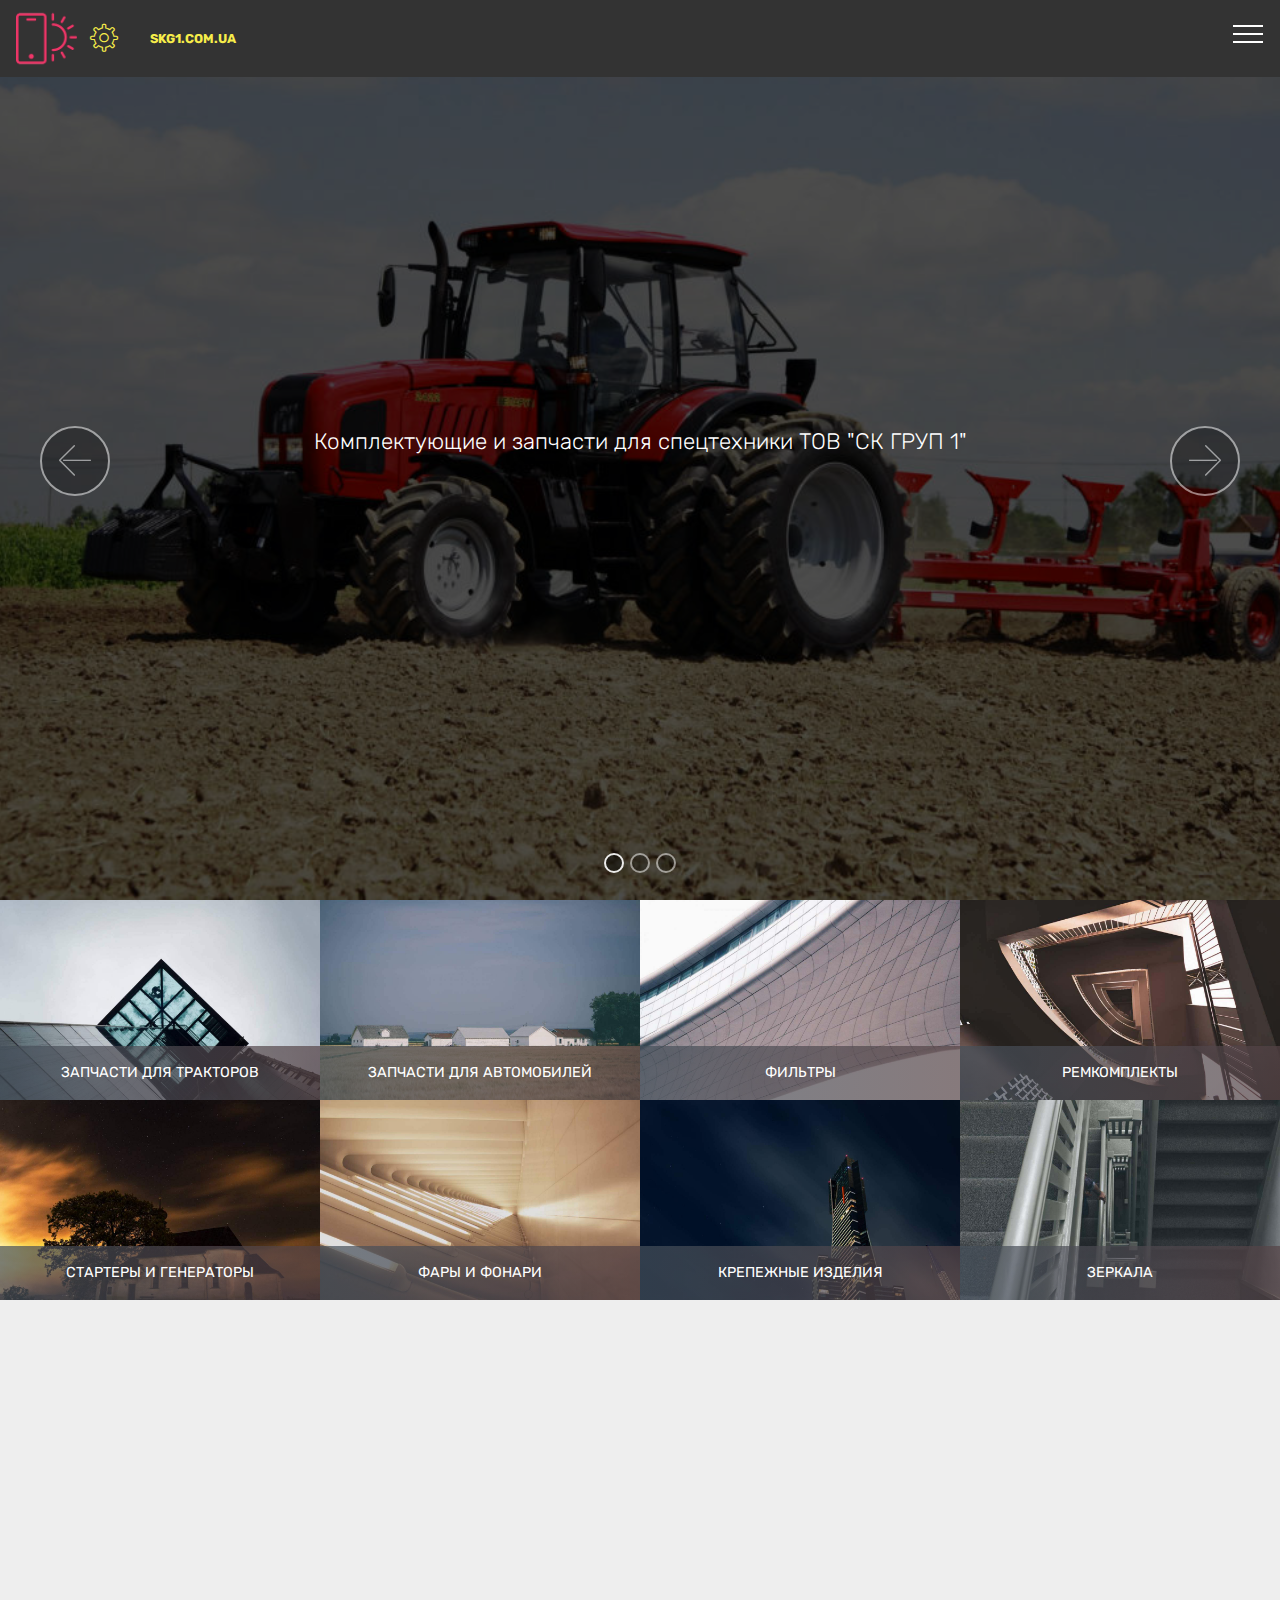
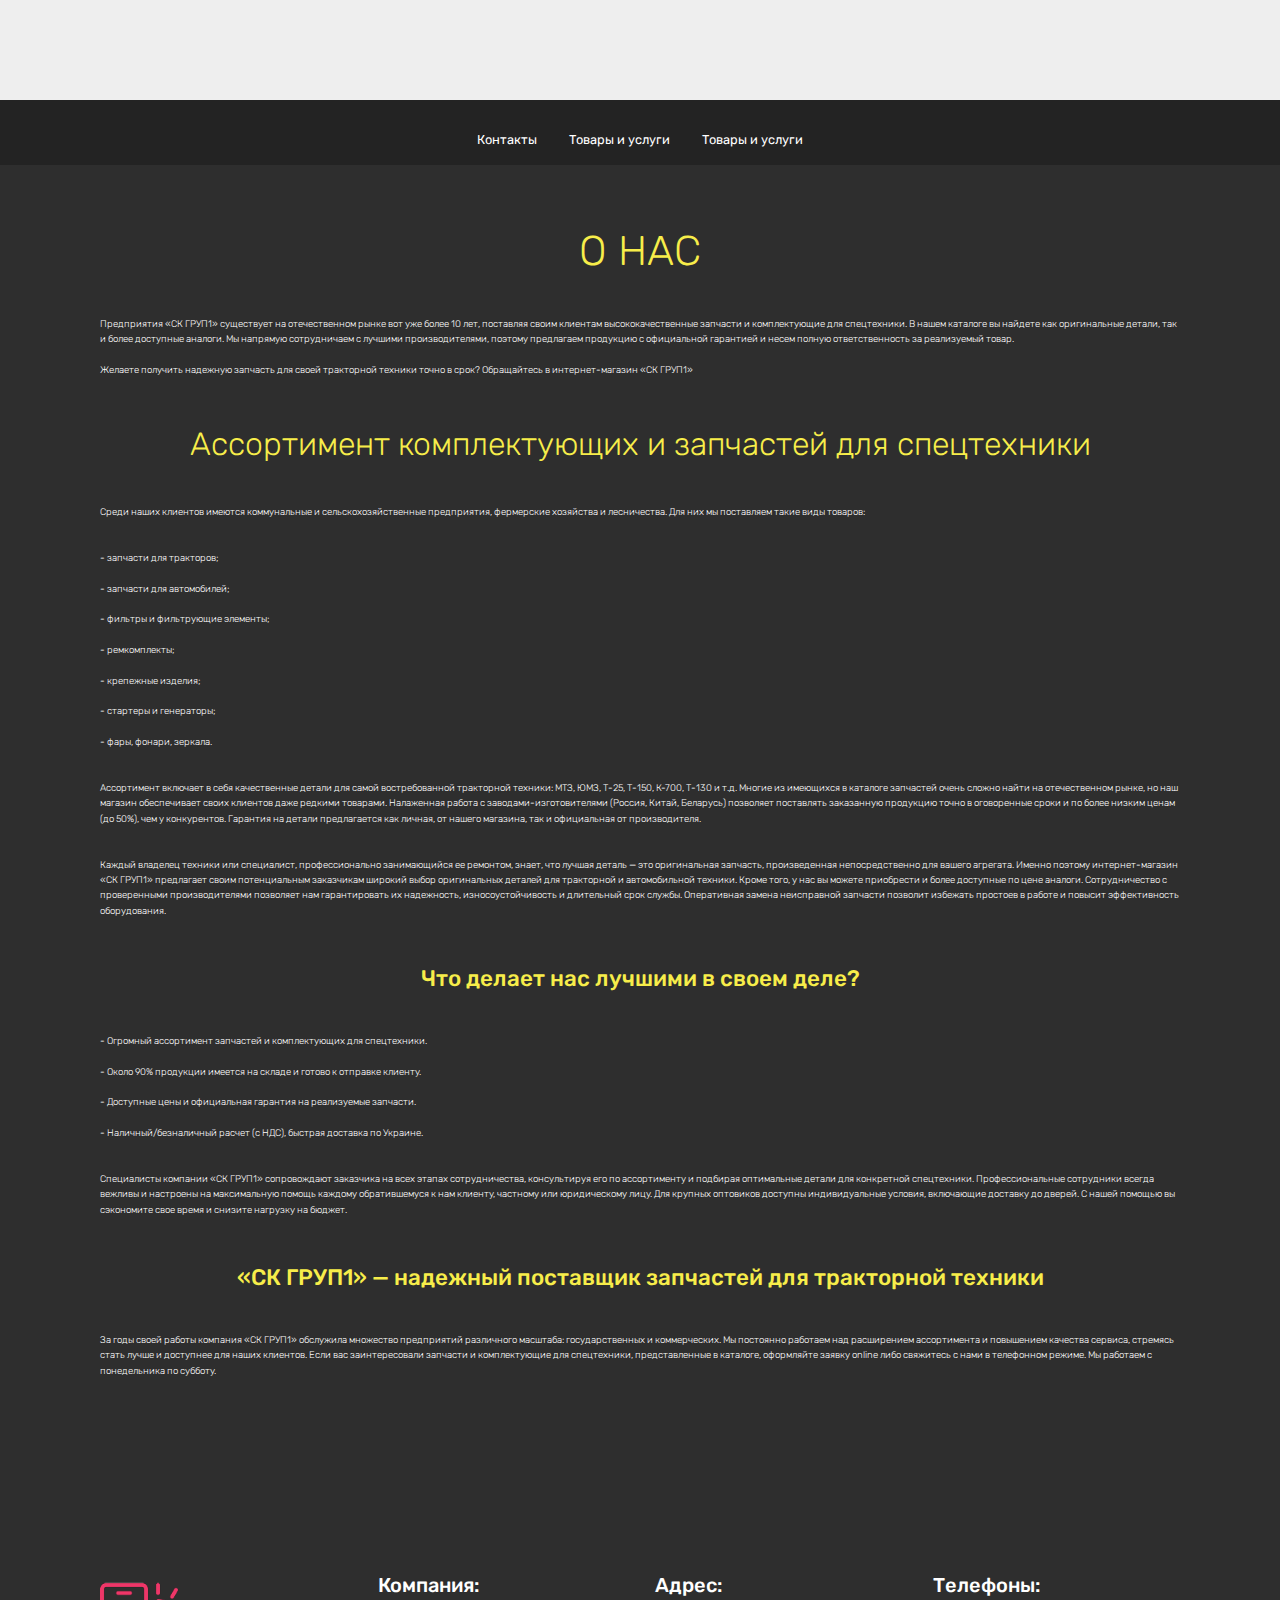
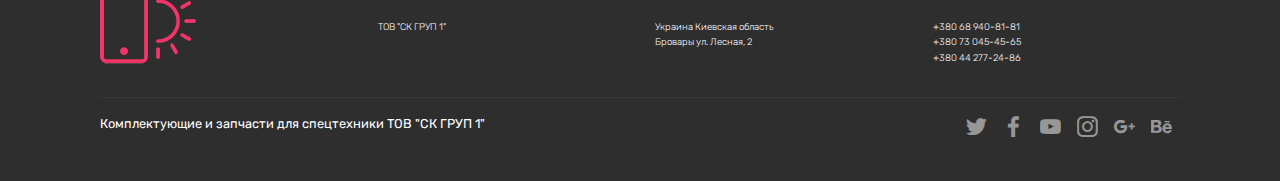
==== page1.html @ 44a98f12 "create github pages" ====
<!DOCTYPE html>
<html >
<head>
  <!-- Site made with Mobirise Website Builder v4.8.7, https://mobirise.com -->
  <meta charset="UTF-8">
  <meta http-equiv="X-UA-Compatible" content="IE=edge">
  <meta name="generator" content="Mobirise v4.8.7, mobirise.com">
  <meta name="viewport" content="width=device-width, initial-scale=1, minimum-scale=1">
  <link rel="shortcut icon" href="assets/images/mtz-2422-belarus-128x85.png" type="image/x-icon">
  <meta name="description" content="">
  <title>Page 1</title>
  <link rel="stylesheet" href="assets/web/assets/mobirise-icons/mobirise-icons.css">
  <link rel="stylesheet" href="assets/tether/tether.min.css">
  <link rel="stylesheet" href="assets/soundcloud-plugin/style.css">
  <link rel="stylesheet" href="assets/bootstrap/css/bootstrap.min.css">
  <link rel="stylesheet" href="assets/bootstrap/css/bootstrap-grid.min.css">
  <link rel="stylesheet" href="assets/bootstrap/css/bootstrap-reboot.min.css">
  <link rel="stylesheet" href="assets/socicon/css/styles.css">
  <link rel="stylesheet" href="assets/dropdown/css/style.css">
  <link rel="stylesheet" href="assets/theme/css/style.css">
  <link rel="stylesheet" href="assets/gallery/style.css">
  <link rel="stylesheet" href="assets/mobirise/css/mbr-additional.css" type="text/css">
  
  
  
</head>
<body>
  <section class="menu cid-rasdthy8lC" once="menu" id="menu1-j">

    

    <nav class="navbar navbar-expand beta-menu navbar-dropdown align-items-center navbar-fixed-top collapsed">
        <button class="navbar-toggler navbar-toggler-right" type="button" data-toggle="collapse" data-target="#navbarSupportedContent" aria-controls="navbarSupportedContent" aria-expanded="false" aria-label="Toggle navigation">
            <div class="hamburger">
                <span></span>
                <span></span>
                <span></span>
                <span></span>
            </div>
        </button>
        <div class="menu-logo">
            <div class="navbar-brand">
                <span class="navbar-logo">
                    <a href="https://mobirise.com">
                         <img src="assets/images/logo2.png" alt="Mobirise" style="height: 3.8rem;">
                    </a>
                </span>
                <span class="navbar-caption-wrap"><a class="navbar-caption text-success display-7" href="https://mobirise.com"><span class="mbri-setting3 mbr-iconfont mbr-iconfont-btn" style="font-size: 28px; color: rgb(247, 237, 74);"></span></a><a class="navbar-caption text-success display-7" href="https://mobirise.com" style="background-color: rgb(51, 51, 51); display: inline !important;">SKG1.COM.UA</a><p style="display: inline !important;"><a class="navbar-caption text-success display-7" href="https://mobirise.com" style="background-color: rgb(51, 51, 51); display: inline !important;"><font face="MobiriseIcons"><span style="font-size: 20.48px; font-weight: normal;"></span></font></a><font face="MobiriseIcons"><a class="navbar-caption text-success display-7" href="https://mobirise.com" style="background-color: rgb(51, 51, 51); display: inline !important;"></a></font></p></span>
            </div>
        </div>
        <div class="collapse navbar-collapse" id="navbarSupportedContent">
            
            
        </div>
    </nav>
</section>

<section class="engine"><a href="https://mobirise.info/z">best css templates</a></section><section class="carousel slide cid-rasdt88RQz" data-interval="false" id="slider1-f">

    

    <div class="full-screen"><div class="mbr-slider slide carousel" data-pause="true" data-keyboard="false" data-ride="false" data-interval="false"><ol class="carousel-indicators"><li data-app-prevent-settings="" data-target="#slider1-f" class=" active" data-slide-to="0"></li><li data-app-prevent-settings="" data-target="#slider1-f" data-slide-to="1"></li><li data-app-prevent-settings="" data-target="#slider1-f" data-slide-to="2"></li></ol><div class="carousel-inner" role="listbox"><div class="carousel-item slider-fullscreen-image active" data-bg-video-slide="false" style="background-image: url(assets/images/mtz-2422-belarus-1024x683.jpg);"><div class="container container-slide"><div class="image_wrapper"><div class="mbr-overlay" style="opacity: 0.7;"></div><img src="assets/images/mtz-2422-belarus-1024x683.jpg"><div class="carousel-caption justify-content-center"><div class="col-10 align-center"><p class="lead mbr-text mbr-fonts-style display-5">Комплектующие и запчасти для спецтехники ТОВ "СК ГРУП 1"</p></div></div></div></div></div><div class="carousel-item slider-fullscreen-image" data-bg-video-slide="https://www.youtube.com/watch?v=fwkKc6M60-0"><div class="mbr-overlay"></div><div class="container container-slide"><div class="image_wrapper"><img src="assets/images/2.jpg" style="opacity: 0;"><div class="carousel-caption justify-content-center"><div class="col-10 align-left"><h2 class="mbr-fonts-style display-1">ВИДЕО СЛАЙД</h2><p class="lead mbr-text mbr-fonts-style display-5">Слайд с фоновым изображением YouTube и цветным наложением. Заголовок и текст выровнены влево.</p></div></div></div></div></div><div class="carousel-item slider-fullscreen-image" data-bg-video-slide="false" style="background-image: url(assets/images/3.jpg);"><div class="container container-slide"><div class="image_wrapper"><div class="mbr-overlay"></div><img src="assets/images/3.jpg"><div class="carousel-caption justify-content-center"><div class="col-10 align-right"><h2 class="mbr-fonts-style display-1">СЛАЙДЕР ИЗОБРАЖЕНИЙ</h2><p class="lead mbr-text mbr-fonts-style display-5">Выберите из большого выбора последние готовые блоки - легкий, гибкий компонент, большое изображение веб-баннера, прокрутку с эффектом параллакса, видео фоны, гамбургер меню, прикрепленный заголовок и многое другое.</p><div class="mbr-section-btn" buttons="0"><a class="btn btn-info display-4" href="https://mobirise.com">ДЛЯ WINDOWS</a> <a class="btn  btn-white-outline display-4" href="https://mobirise.com">ДЛЯ MAC</a></div></div></div></div></div></div></div><a data-app-prevent-settings="" class="carousel-control carousel-control-prev" role="button" data-slide="prev" href="#slider1-f"><span aria-hidden="true" class="mbri-left mbr-iconfont"></span><span class="sr-only">Previous</span></a><a data-app-prevent-settings="" class="carousel-control carousel-control-next" role="button" data-slide="next" href="#slider1-f"><span aria-hidden="true" class="mbri-right mbr-iconfont"></span><span class="sr-only">Next</span></a></div></div>

</section>

<section class="mbr-gallery mbr-slider-carousel cid-rasdtb9Tax" id="gallery1-g">

    

    <div>
        <div><!-- Filter --><!-- Gallery --><div class="mbr-gallery-row"><div class="mbr-gallery-layout-default"><div><div><div class="mbr-gallery-item mbr-gallery-item--p0" data-video-url="false" data-tags="Потрясающие"><div href="#lb-gallery1-g" data-slide-to="0" data-toggle="modal"><img src="assets/images/gallery00.jpg" alt="" title=""><span class="icon-focus"></span><span class="mbr-gallery-title mbr-fonts-style display-7">ЗАПЧАСТИ ДЛЯ ТРАКТОРОВ</span></div></div><div class="mbr-gallery-item mbr-gallery-item--p0" data-video-url="false" data-tags="Отзывчивый"><div href="#lb-gallery1-g" data-slide-to="1" data-toggle="modal"><img src="assets/images/gallery01.jpg" alt="" title=""><span class="icon-focus"></span><span class="mbr-gallery-title mbr-fonts-style display-7">ЗАПЧАСТИ ДЛЯ АВТОМОБИЛЕЙ</span></div></div><div class="mbr-gallery-item mbr-gallery-item--p0" data-video-url="false" data-tags="Творческий"><div href="#lb-gallery1-g" data-slide-to="2" data-toggle="modal"><img src="assets/images/gallery02.jpg" alt="" title=""><span class="icon-focus"></span><span class="mbr-gallery-title mbr-fonts-style display-7">ФИЛЬТРЫ</span></div></div><div class="mbr-gallery-item mbr-gallery-item--p0" data-video-url="false" data-tags="Анимированный"><div href="#lb-gallery1-g" data-slide-to="3" data-toggle="modal"><img src="assets/images/gallery03.jpg" alt="" title=""><span class="icon-focus"></span><span class="mbr-gallery-title mbr-fonts-style display-7">РЕМКОМПЛЕКТЫ</span></div></div><div class="mbr-gallery-item mbr-gallery-item--p0" data-video-url="false" data-tags="Потрясающие"><div href="#lb-gallery1-g" data-slide-to="4" data-toggle="modal"><img src="assets/images/gallery04.jpg" alt="" title=""><span class="icon-focus"></span><span class="mbr-gallery-title mbr-fonts-style display-7">СТАРТЕРЫ И ГЕНЕРАТОРЫ</span></div></div><div class="mbr-gallery-item mbr-gallery-item--p0" data-video-url="false" data-tags="Потрясающие"><div href="#lb-gallery1-g" data-slide-to="5" data-toggle="modal"><img src="assets/images/gallery05.jpg" alt="" title=""><span class="icon-focus"></span><span class="mbr-gallery-title mbr-fonts-style display-7">ФАРЫ И ФОНАРИ</span></div></div><div class="mbr-gallery-item mbr-gallery-item--p0" data-video-url="false" data-tags="Отзывчивый"><div href="#lb-gallery1-g" data-slide-to="6" data-toggle="modal"><img src="assets/images/gallery06.jpg" alt="" title=""><span class="icon-focus"></span><span class="mbr-gallery-title mbr-fonts-style display-7">КРЕПЕЖНЫЕ ИЗДЕЛИЯ</span></div></div><div class="mbr-gallery-item mbr-gallery-item--p0" data-video-url="false" data-tags="Анимированный"><div href="#lb-gallery1-g" data-slide-to="7" data-toggle="modal"><img src="assets/images/gallery07.jpg" alt="" title=""><span class="icon-focus"></span><span class="mbr-gallery-title mbr-fonts-style display-7">ЗЕРКАЛА</span></div></div></div></div><div class="clearfix"></div></div></div><!-- Lightbox --><div data-app-prevent-settings="" class="mbr-slider modal fade carousel slide" tabindex="-1" data-keyboard="true" data-interval="false" id="lb-gallery1-g"><div class="modal-dialog"><div class="modal-content"><div class="modal-body"><div class="carousel-inner"><div class="carousel-item active"><img src="assets/images/gallery00.jpg" alt="" title=""></div><div class="carousel-item"><img src="assets/images/gallery01.jpg" alt="" title=""></div><div class="carousel-item"><img src="assets/images/gallery02.jpg" alt="" title=""></div><div class="carousel-item"><img src="assets/images/gallery03.jpg" alt="" title=""></div><div class="carousel-item"><img src="assets/images/gallery04.jpg" alt="" title=""></div><div class="carousel-item"><img src="assets/images/gallery05.jpg" alt="" title=""></div><div class="carousel-item"><img src="assets/images/gallery06.jpg" alt="" title=""></div><div class="carousel-item"><img src="assets/images/gallery07.jpg" alt="" title=""></div></div><a class="carousel-control carousel-control-prev" role="button" data-slide="prev" href="#lb-gallery1-g"><span class="mbri-left mbr-iconfont" aria-hidden="true"></span><span class="sr-only">Previous</span></a><a class="carousel-control carousel-control-next" role="button" data-slide="next" href="#lb-gallery1-g"><span class="mbri-right mbr-iconfont" aria-hidden="true"></span><span class="sr-only">Next</span></a><a class="close" href="#" role="button" data-dismiss="modal"><span class="sr-only">Close</span></a></div></div></div></div></div>
    </div>

</section>

<section class="map1 cid-rasdtdZXGG" id="map1-h">

     

    <div class="google-map"><iframe frameborder="0" style="border:0" src="https://www.google.com/maps/embed/v1/place?key=AIzaSyA0Dx_boXQiwvdz8sJHoYeZNVTdoWONYkU&amp;q=place_id:ChIJvZM1eAnZ1EARuMWVnCV08pk" allowfullscreen=""></iframe></div>
</section>

<section once="" class="cid-rasdtfmUVx" id="footer7-i">

    

    

    <div class="container">
        <div class="media-container-row align-center mbr-white">
            <div class="row row-links">
                <ul class="foot-menu">
                    
                    
                    
                    
                    
                <li class="foot-menu-item mbr-fonts-style display-7">Контакты</li><li class="foot-menu-item mbr-fonts-style display-7">Товары и услуги
</li><li class="foot-menu-item mbr-fonts-style display-7">Товары и услуги
</li></ul>
            </div>
            
            <div class="row row-copirayt">
                <p class="mbr-text mb-0 mbr-fonts-style mbr-white align-center display-7"></p>
            </div>
        </div>
    </div>
</section>

<section class="header11 cid-rasdtjixY9" id="header11-k">

    <!-- Block parameters controls (Blue "Gear" panel) -->
    
    <!-- End block parameters -->

    
    <div class="container align-left">
        <div class="media-container-column mbr-white col-md-12">
            
            <h1 class="mbr-section-title py-3 mbr-fonts-style display-1">О НАС</h1>
            <p class="mbr-text py-3 mbr-fonts-style display-4">Предприятия «СК ГРУП1» существует на отечественном рынке вот уже более 10 лет, поставляя своим клиентам высококачественные запчасти и комплектующие для спецтехники. В нашем каталоге вы найдете как оригинальные детали, так и более доступные аналоги. Мы напрямую сотрудничаем с лучшими производителями, поэтому предлагаем продукцию с официальной гарантией и несем полную ответственность за реализуемый товар. <br><br>Желаете получить надежную запчасть для своей тракторной техники точно в срок? Обращайтесь в интернет-магазин «СК ГРУП1»<br></p>
            
        </div>
    </div>

    
</section>

<section class="header11 cid-rasdtleajv" id="header11-l">

    <!-- Block parameters controls (Blue "Gear" panel) -->
    
    <!-- End block parameters -->

    
    <div class="container align-left">
        <div class="media-container-column mbr-white col-md-12">
            
            <h1 class="mbr-section-title py-3 mbr-fonts-style display-2">Ассортимент комплектующих и запчастей для спецтехники
</h1>
            <p class="mbr-text py-3 mbr-fonts-style display-4">Среди наших клиентов имеются коммунальные и сельскохозяйственные предприятия, фермерские хозяйства и лесничества. Для них мы поставляем такие виды товаров:<br>&nbsp; &nbsp;<br><br>- запчасти для тракторов;<br><br>- запчасти для автомобилей;<br><br>- фильтры и фильтрующие элементы;<br><br>- ремкомплекты;<br><br>- крепежные изделия;<br><br>- стартеры и генераторы;<br><br>- фары, фонари, зеркала.<br><br>&nbsp;<br>Ассортимент включает в себя качественные детали для самой востребованной тракторной техники: МТЗ, ЮМЗ, Т-25, Т-150, К-700, Т-130 и т.д. Многие из имеющихся в каталоге запчастей очень сложно найти на отечественном рынке, но наш магазин обеспечивает своих клиентов даже редкими товарами. Налаженная работа с заводами-изготовителями (Россия, Китай, Беларусь) позволяет поставлять заказанную продукцию точно в оговоренные сроки и по более низким ценам (до 50%), чем у конкурентов. Гарантия на детали предлагается как личная, от нашего магазина, так и официальная от производителя.&nbsp;<br><br><br>Каждый владелец техники или специалист, профессионально занимающийся ее ремонтом, знает, что лучшая деталь — это оригинальная запчасть, произведенная непосредственно для вашего агрегата. Именно поэтому интернет-магазин «СК ГРУП1» предлагает своим потенциальным заказчикам широкий выбор оригинальных деталей для тракторной и автомобильной техники. Кроме того, у нас вы можете приобрести и более доступные по цене аналоги. Сотрудничество с проверенными производителями позволяет нам гарантировать их надежность, износоустойчивость и длительный срок службы. Оперативная замена неисправной запчасти позволит избежать простоев в работе и повысит эффективность оборудования.&nbsp;<br></p>
            
        </div>
    </div>

    
</section>

<section class="header11 cid-rasdtn2PY1" id="header11-m">

    <!-- Block parameters controls (Blue "Gear" panel) -->
    
    <!-- End block parameters -->

    
    <div class="container align-left">
        <div class="media-container-column mbr-white col-md-12">
            
            <h1 class="mbr-section-title py-3 mbr-fonts-style display-5">Что делает нас лучшими в своем деле?
</h1>
            <p class="mbr-text py-3 mbr-fonts-style display-4">- Огромный ассортимент запчастей и комплектующих для спецтехники.<br><br>- Около 90% продукции имеется на складе и готово к отправке клиенту.<br><br>- Доступные цены и официальная гарантия на реализуемые запчасти.<br><br>- Наличный/безналичный расчет (с НДС), быстрая доставка по Украине.<br><br>&nbsp;<br>Специалисты компании «СК ГРУП1» сопровождают заказчика на всех этапах сотрудничества, консультируя его по ассортименту и подбирая оптимальные детали для конкретной спецтехники. Профессиональные сотрудники всегда вежливы и настроены на максимальную помощь каждому обратившемуся к нам клиенту, частному или юридическому лицу. Для крупных оптовиков доступны индивидуальные условия, включающие доставку до дверей. С нашей помощью вы сэкономите свое время и снизите нагрузку на бюджет.&nbsp;<br></p>
            
        </div>
    </div>

    
</section>

<section class="header11 cid-rasdtoKmeS" id="header11-n">

    <!-- Block parameters controls (Blue "Gear" panel) -->
    
    <!-- End block parameters -->

    
    <div class="container align-left">
        <div class="media-container-column mbr-white col-md-12">
            
            <h1 class="mbr-section-title py-3 mbr-fonts-style display-5">«СК ГРУП1» — надежный поставщик запчастей для тракторной техники
</h1>
            <p class="mbr-text py-3 mbr-fonts-style display-4">За годы своей работы компания «СК ГРУП1» обслужила множество предприятий различного масштаба: государственных и коммерческих. Мы постоянно работаем над расширением ассортимента и повышением качества сервиса, стремясь стать лучше и доступнее для наших клиентов. Если вас заинтересовали запчасти и комплектующие для спецтехники, представленные в каталоге, оформляйте заявку online либо свяжитесь с нами в телефонном режиме. Мы работаем с понедельника по субботу.&nbsp;<br></p>
            
        </div>
    </div>

    
</section>

<section class="cid-rasdtqygWw" id="footer1-o">

    

    

    <div class="container">
        <div class="media-container-row content text-white">
            <div class="col-12 col-md-3">
                <div class="media-wrap">
                    <a href="https://mobirise.com/">
                        <img src="assets/images/logo2.png" alt="Mobirise">
                    </a>
                </div>
            </div>
            <div class="col-12 col-md-3 mbr-fonts-style display-4">
                <h5 class="pb-3">
                    Компания:</h5>
                <p class="mbr-text">ТОВ "СК ГРУП 1"<br></p>
            </div>
            <div class="col-12 col-md-3 mbr-fonts-style display-4">
                <h5 class="pb-3">Адрес:</h5>
                <p class="mbr-text">Украина Киевская область<br> Бровары ул. Лесная, 2 <br></p>
            </div>
            <div class="col-12 col-md-3 mbr-fonts-style display-4">
                <h5 class="pb-3">Телефоны:</h5>
                <p class="mbr-text">+380 68 940-81-81<br>+380 73 045-45-65<br>+380 44 277-24-86&nbsp;</p>
            </div>
        </div>
        <div class="footer-lower">
            <div class="media-container-row">
                <div class="col-sm-12">
                    <hr>
                </div>
            </div>
            <div class="media-container-row mbr-white">
                <div class="col-sm-6 copyright">
                    <p class="mbr-text mbr-fonts-style display-7">
                        Комплектующие и запчасти для спецтехники ТОВ "СК ГРУП 1"</p>
                </div>
                <div class="col-md-6">
                    <div class="social-list align-right">
                        <div class="soc-item">
                            <a href="https://twitter.com/mobirise" target="_blank">
                                <span class="socicon-twitter socicon mbr-iconfont mbr-iconfont-social"></span>
                            </a>
                        </div>
                        <div class="soc-item">
                            <a href="https://www.facebook.com/pages/Mobirise/1616226671953247" target="_blank">
                                <span class="socicon-facebook socicon mbr-iconfont mbr-iconfont-social"></span>
                            </a>
                        </div>
                        <div class="soc-item">
                            <a href="https://www.youtube.com/c/mobirise" target="_blank">
                                <span class="socicon-youtube socicon mbr-iconfont mbr-iconfont-social"></span>
                            </a>
                        </div>
                        <div class="soc-item">
                            <a href="https://instagram.com/mobirise" target="_blank">
                                <span class="socicon-instagram socicon mbr-iconfont mbr-iconfont-social"></span>
                            </a>
                        </div>
                        <div class="soc-item">
                            <a href="https://plus.google.com/u/0/+Mobirise" target="_blank">
                                <span class="socicon-googleplus socicon mbr-iconfont mbr-iconfont-social"></span>
                            </a>
                        </div>
                        <div class="soc-item">
                            <a href="https://www.behance.net/Mobirise" target="_blank">
                                <span class="socicon-behance socicon mbr-iconfont mbr-iconfont-social"></span>
                            </a>
                        </div>
                    </div>
                </div>
            </div>
        </div>
    </div>
</section>


  <script src="assets/web/assets/jquery/jquery.min.js"></script>
  <script src="assets/popper/popper.min.js"></script>
  <script src="assets/tether/tether.min.js"></script>
  <script src="assets/bootstrap/js/bootstrap.min.js"></script>
  <script src="assets/ytplayer/jquery.mb.ytplayer.min.js"></script>
  <script src="assets/smoothscroll/smooth-scroll.js"></script>
  <script src="assets/touchswipe/jquery.touch-swipe.min.js"></script>
  <script src="assets/bootstrapcarouselswipe/bootstrap-carousel-swipe.js"></script>
  <script src="assets/masonry/masonry.pkgd.min.js"></script>
  <script src="assets/imagesloaded/imagesloaded.pkgd.min.js"></script>
  <script src="assets/dropdown/js/script.min.js"></script>
  <script src="assets/vimeoplayer/jquery.mb.vimeo_player.js"></script>
  <script src="assets/theme/js/script.js"></script>
  <script src="assets/gallery/player.min.js"></script>
  <script src="assets/gallery/script.js"></script>
  <script src="assets/slidervideo/script.js"></script>
  
  
 <div id="scrollToTop" class="scrollToTop mbr-arrow-up"><a style="text-align: center;"><i></i></a></div>
  </body>
</html>
---- assets/web/assets/mobirise-icons/mobirise-icons.css ----
@font-face {
  font-family: 'MobiriseIcons';
  src:  url('mobirise-icons.eot?spat4u');
  src:  url('mobirise-icons.eot?spat4u#iefix') format('embedded-opentype'),
    url('mobirise-icons.ttf?spat4u') format('truetype'),
    url('mobirise-icons.woff?spat4u') format('woff'),
    url('mobirise-icons.svg?spat4u#MobiriseIcons') format('svg');
  font-weight: normal;
  font-style: normal;
}

[class^="mbri-"], [class*=" mbri-"] {
  /* use !important to prevent issues with browser extensions that change fonts */
  font-family: MobiriseIcons !important;
  speak: none;
  font-style: normal;
  font-weight: normal;
  font-variant: normal;
  text-transform: none;
  line-height: 1;

  /* Better Font Rendering =========== */
  -webkit-font-smoothing: antialiased;
  -moz-osx-font-smoothing: grayscale;
}

.mbri-add-submenu:before {
  content: "\e900";
}
.mbri-alert:before {
  content: "\e901";
}
.mbri-align-center:before {
  content: "\e902";
}
.mbri-align-justify:before {
  content: "\e903";
}
.mbri-align-left:before {
  content: "\e904";
}
.mbri-align-right:before {
  content: "\e905";
}
.mbri-android:before {
  content: "\e906";
}
.mbri-apple:before {
  content: "\e907";
}
.mbri-arrow-down:before {
  content: "\e908";
}
.mbri-arrow-next:before {
  content: "\e909";
}
.mbri-arrow-prev:before {
  content: "\e90a";
}
.mbri-arrow-up:before {
  content: "\e90b";
}
.mbri-bold:before {
  content: "\e90c";
}
.mbri-bookmark:before {
  content: "\e90d";
}
.mbri-bootstrap:before {
  content: "\e90e";
}
.mbri-briefcase:before {
  content: "\e90f";
}
.mbri-browse:before {
  content: "\e910";
}
.mbri-bulleted-list:before {
  content: "\e911";
}
.mbri-calendar:before {
  content: "\e912";
}
.mbri-camera:before {
  content: "\e913";
}
.mbri-cart-add:before {
  content: "\e914";
}
.mbri-cart-full:before {
  content: "\e915";
}
.mbri-cash:before {
  content: "\e916";
}
.mbri-change-style:before {
  content: "\e917";
}
.mbri-chat:before {
  content: "\e918";
}
.mbri-clock:before {
  content: "\e919";
}
.mbri-close:before {
  content: "\e91a";
}
.mbri-cloud:before {
  content: "\e91b";
}
.mbri-code:before {
  content: "\e91c";
}
.mbri-contact-form:before {
  content: "\e91d";
}
.mbri-credit-card:before {
  content: "\e91e";
}
.mbri-cursor-click:before {
  content: "\e91f";
}
.mbri-cust-feedback:before {
  content: "\e920";
}
.mbri-database:before {
  content: "\e921";
}
.mbri-delivery:before {
  content: "\e922";
}
.mbri-desktop:before {
  content: "\e923";
}
.mbri-devices:before {
  content: "\e924";
}
.mbri-down:before {
  content: "\e925";
}
.mbri-download:before {
  content: "\e989";
}
.mbri-drag-n-drop:before {
  content: "\e927";
}
.mbri-drag-n-drop2:before {
  content: "\e928";
}
.mbri-edit:before {
  content: "\e929";
}
.mbri-edit2:before {
  content: "\e92a";
}
.mbri-error:before {
  content: "\e92b";
}
.mbri-extension:before {
  content: "\e92c";
}
.mbri-features:before {
  content: "\e92d";
}
.mbri-file:before {
  content: "\e92e";
}
.mbri-flag:before {
  content: "\e92f";
}
.mbri-folder:before {
  content: "\e930";
}
.mbri-gift:before {
  content: "\e931";
}
.mbri-github:before {
  content: "\e932";
}
.mbri-globe:before {
  content: "\e933";
}
.mbri-globe-2:before {
  content: "\e934";
}
.mbri-growing-chart:before {
  content: "\e935";
}
.mbri-hearth:before {
  content: "\e936";
}
.mbri-help:before {
  content: "\e937";
}
.mbri-home:before {
  content: "\e938";
}
.mbri-hot-cup:before {
  content: "\e939";
}
.mbri-idea:before {
  content: "\e93a";
}
.mbri-image-gallery:before {
  content: "\e93b";
}
.mbri-image-slider:before {
  content: "\e93c";
}
.mbri-info:before {
  content: "\e93d";
}
.mbri-italic:before {
  content: "\e93e";
}
.mbri-key:before {
  content: "\e93f";
}
.mbri-laptop:before {
  content: "\e940";
}
.mbri-layers:before {
  content: "\e941";
}
.mbri-left-right:before {
  content: "\e942";
}
.mbri-left:before {
  content: "\e943";
}
.mbri-letter:before {
  content: "\e944";
}
.mbri-like:before {
  content: "\e945";
}
.mbri-link:before {
  content: "\e946";
}
.mbri-lock:before {
  content: "\e947";
}
.mbri-login:before {
  content: "\e948";
}
.mbri-logout:before {
  content: "\e949";
}
.mbri-magic-stick:before {
  content: "\e94a";
}
.mbri-map-pin:before {
  content: "\e94b";
}
.mbri-menu:before {
  content: "\e94c";
}
.mbri-mobile:before {
  content: "\e94d";
}
.mbri-mobile2:before {
  content: "\e94e";
}
.mbri-mobirise:before {
  content: "\e94f";
}
.mbri-more-horizontal:before {
  content: "\e950";
}
.mbri-more-vertical:before {
  content: "\e951";
}
.mbri-music:before {
  content: "\e952";
}
.mbri-new-file:before {
  content: "\e953";
}
.mbri-numbered-list:before {
  content: "\e954";
}
.mbri-opened-folder:before {
  content: "\e955";
}
.mbri-pages:before {
  content: "\e956";
}
.mbri-paper-plane:before {
  content: "\e957";
}
.mbri-paperclip:before {
  content: "\e958";
}
.mbri-photo:before {
  content: "\e959";
}
.mbri-photos:before {
  content: "\e95a";
}
.mbri-pin:before {
  content: "\e95b";
}
.mbri-play:before {
  content: "\e95c";
}
.mbri-plus:before {
  content: "\e95d";
}
.mbri-preview:before {
  content: "\e95e";
}
.mbri-print:before {
  content: "\e95f";
}
.mbri-protect:before {
  content: "\e960";
}
.mbri-question:before {
  content: "\e961";
}
.mbri-quote-left:before {
  content: "\e962";
}
.mbri-quote-right:before {
  content: "\e963";
}
.mbri-refresh:before {
  content: "\e964";
}
.mbri-responsive:before {
  content: "\e965";
}
.mbri-right:before {
  content: "\e966";
}
.mbri-rocket:before {
  content: "\e967";
}
.mbri-sad-face:before {
  content: "\e968";
}
.mbri-sale:before {
  content: "\e969";
}
.mbri-save:before {
  content: "\e96a";
}
.mbri-search:before {
  content: "\e96b";
}
.mbri-setting:before {
  content: "\e96c";
}
.mbri-setting2:before {
  content: "\e96d";
}
.mbri-setting3:before {
  content: "\e96e";
}
.mbri-share:before {
  content: "\e96f";
}
.mbri-shopping-bag:before {
  content: "\e970";
}
.mbri-shopping-basket:before {
  content: "\e971";
}
.mbri-shopping-cart:before {
  content: "\e972";
}
.mbri-sites:before {
  content: "\e973";
}
.mbri-smile-face:before {
  content: "\e974";
}
.mbri-speed:before {
  content: "\e975";
}
.mbri-star:before {
  content: "\e976";
}
.mbri-success:before {
  content: "\e977";
}
.mbri-sun:before {
  content: "\e978";
}
.mbri-sun2:before {
  content: "\e979";
}
.mbri-tablet:before {
  content: "\e97a";
}
.mbri-tablet-vertical:before {
  content: "\e97b";
}
.mbri-target:before {
  content: "\e97c";
}
.mbri-timer:before {
  content: "\e97d";
}
.mbri-to-ftp:before {
  content: "\e97e";
}
.mbri-to-local-drive:before {
  content: "\e97f";
}
.mbri-touch-swipe:before {
  content: "\e980";
}
.mbri-touch:before {
  content: "\e981";
}
.mbri-trash:before {
  content: "\e982";
}
.mbri-underline:before {
  content: "\e983";
}
.mbri-unlink:before {
  content: "\e984";
}
.mbri-unlock:before {
  content: "\e985";
}
.mbri-up-down:before {
  content: "\e986";
}
.mbri-up:before {
  content: "\e987";
}
.mbri-update:before {
  content: "\e988";
}
.mbri-upload:before {
 content: "\e926"; 
}
.mbri-user:before {
  content: "\e98a";
}
.mbri-user2:before {
  content: "\e98b";
}
.mbri-users:before {
  content: "\e98c";
}
.mbri-video:before {
  content: "\e98d";
}
.mbri-video-play:before {
  content: "\e98e";
}
.mbri-watch:before {
  content: "\e98f";
}
.mbri-website-theme:before {
  content: "\e990";
}
.mbri-wifi:before {
  content: "\e991";
}
.mbri-windows:before {
  content: "\e992";
}
.mbri-zoom-out:before {
  content: "\e993";
}
.mbri-redo:before {
  content: "\e994";
}
.mbri-undo:before {
  content: "\e995";
}
---- assets/soundcloud-plugin/style.css ----
.addons-container {
  position: relative;
  margin-left: auto;
  margin-right: auto;
  padding-right: 15px;
  padding-left: 15px; }
  @media (min-width: 576px) {
    .addons-container {
      padding-right: 15px;
      padding-left: 15px; } }
  @media (min-width: 768px) {
    .addons-container {
      padding-right: 15px;
      padding-left: 15px; } }
  @media (min-width: 992px) {
    .addons-container {
      padding-right: 15px;
      padding-left: 15px; } }
  @media (min-width: 1200px) {
    .addons-container {
      padding-right: 15px;
      padding-left: 15px; } }
  @media (min-width: 576px) {
    .addons-container {
      width: 540px;
      max-width: 100%; } }
  @media (min-width: 768px) {
    .addons-container {
      width: 720px;
      max-width: 100%; } }
  @media (min-width: 992px) {
    .addons-container {
      width: 960px;
      max-width: 100%; } }
  @media (min-width: 1200px) {
    .addons-container {
      width: 1140px;
      max-width: 100%; } }

.addons-container-inner{
    position: relative;
    width: 100%;
    min-height: 1px;
    padding-right: 15px;
    padding-left: 15px;
}
@media (min-width: 567px) {
    .addons-container-inner{
        -ms-flex: 0 0 66.666667%;
        flex: 0 0 66.666667%;
        max-width: 66.666667%;
    }
}
.addons-row{
    display: flex;
    justify-content:center;
}
---- assets/socicon/css/styles.css ----
@charset "UTF-8";

@font-face {
  font-family: "socicon";
  src:url("../fonts/socicon.eot");
  src:url("../fonts/socicon.eot?#iefix") format("embedded-opentype"),
    url("../fonts/socicon.woff") format("woff"),
    url("../fonts/socicon.ttf") format("truetype"),
    url("../fonts/socicon.svg#socicon") format("svg");
  font-weight: normal;
  font-style: normal;

}

[data-icon]:before {
  font-family: "socicon" !important;
  content: attr(data-icon);
  font-style: normal !important;
  font-weight: normal !important;
  font-variant: normal !important;
  text-transform: none !important;
  speak: none;
  line-height: 1;
  -webkit-font-smoothing: antialiased;
  -moz-osx-font-smoothing: grayscale;
}

[class^="socicon-"]:before,
[class*=" socicon-"]:before {
  font-family: "socicon" !important;
  font-style: normal !important;
  font-weight: normal !important;
  font-variant: normal !important;
  text-transform: none !important;
  speak: none;
  line-height: 1;
  -webkit-font-smoothing: antialiased;
  -moz-osx-font-smoothing: grayscale;
}

.socicon-modelmayhem:before {
  content: "\e000";
}
.socicon-mixcloud:before {
  content: "\e001";
}
.socicon-drupal:before {
  content: "\e002";
}
.socicon-swarm:before {
  content: "\e003";
}
.socicon-istock:before {
  content: "\e004";
}
.socicon-yammer:before {
  content: "\e005";
}
.socicon-ello:before {
  content: "\e006";
}
.socicon-stackoverflow:before {
  content: "\e007";
}
.socicon-persona:before {
  content: "\e008";
}
.socicon-triplej:before {
  content: "\e009";
}
.socicon-houzz:before {
  content: "\e00a";
}
.socicon-rss:before {
  content: "\e00b";
}
.socicon-paypal:before {
  content: "\e00c";
}
.socicon-odnoklassniki:before {
  content: "\e00d";
}
.socicon-airbnb:before {
  content: "\e00e";
}
.socicon-periscope:before {
  content: "\e00f";
}
.socicon-outlook:before {
  content: "\e010";
}
.socicon-coderwall:before {
  content: "\e011";
}
.socicon-tripadvisor:before {
  content: "\e012";
}
.socicon-appnet:before {
  content: "\e013";
}
.socicon-goodreads:before {
  content: "\e014";
}
.socicon-tripit:before {
  content: "\e015";
}
.socicon-lanyrd:before {
  content: "\e016";
}
.socicon-slideshare:before {
  content: "\e017";
}
.socicon-buffer:before {
  content: "\e018";
}
.socicon-disqus:before {
  content: "\e019";
}
.socicon-vkontakte:before {
  content: "\e01a";
}
.socicon-whatsapp:before {
  content: "\e01b";
}
.socicon-patreon:before {
  content: "\e01c";
}
.socicon-storehouse:before {
  content: "\e01d";
}
.socicon-pocket:before {
  content: "\e01e";
}
.socicon-mail:before {
  content: "\e01f";
}
.socicon-blogger:before {
  content: "\e020";
}
.socicon-technorati:before {
  content: "\e021";
}
.socicon-reddit:before {
  content: "\e022";
}
.socicon-dribbble:before {
  content: "\e023";
}
.socicon-stumbleupon:before {
  content: "\e024";
}
.socicon-digg:before {
  content: "\e025";
}
.socicon-envato:before {
  content: "\e026";
}
.socicon-behance:before {
  content: "\e027";
}
.socicon-delicious:before {
  content: "\e028";
}
.socicon-deviantart:before {
  content: "\e029";
}
.socicon-forrst:before {
  content: "\e02a";
}
.socicon-play:before {
  content: "\e02b";
}
.socicon-zerply:before {
  content: "\e02c";
}
.socicon-wikipedia:before {
  content: "\e02d";
}
.socicon-apple:before {
  content: "\e02e";
}
.socicon-flattr:before {
  content: "\e02f";
}
.socicon-github:before {
  content: "\e030";
}
.socicon-renren:before {
  content: "\e031";
}
.socicon-friendfeed:before {
  content: "\e032";
}
.socicon-newsvine:before {
  content: "\e033";
}
.socicon-identica:before {
  content: "\e034";
}
.socicon-bebo:before {
  content: "\e035";
}
.socicon-zynga:before {
  content: "\e036";
}
.socicon-steam:before {
  content: "\e037";
}
.socicon-xbox:before {
  content: "\e038";
}
.socicon-windows:before {
  content: "\e039";
}
.socicon-qq:before {
  content: "\e03a";
}
.socicon-douban:before {
  content: "\e03b";
}
.socicon-meetup:before {
  content: "\e03c";
}
.socicon-playstation:before {
  content: "\e03d";
}
.socicon-android:before {
  content: "\e03e";
}
.socicon-snapchat:before {
  content: "\e03f";
}
.socicon-twitter:before {
  content: "\e040";
}
.socicon-facebook:before {
  content: "\e041";
}
.socicon-googleplus:before {
  content: "\e042";
}
.socicon-pinterest:before {
  content: "\e043";
}
.socicon-foursquare:before {
  content: "\e044";
}
.socicon-yahoo:before {
  content: "\e045";
}
.socicon-skype:before {
  content: "\e046";
}
.socicon-yelp:before {
  content: "\e047";
}
.socicon-feedburner:before {
  content: "\e048";
}
.socicon-linkedin:before {
  content: "\e049";
}
.socicon-viadeo:before {
  content: "\e04a";
}
.socicon-xing:before {
  content: "\e04b";
}
.socicon-myspace:before {
  content: "\e04c";
}
.socicon-soundcloud:before {
  content: "\e04d";
}
.socicon-spotify:before {
  content: "\e04e";
}
.socicon-grooveshark:before {
  content: "\e04f";
}
.socicon-lastfm:before {
  content: "\e050";
}
.socicon-youtube:before {
  content: "\e051";
}
.socicon-vimeo:before {
  content: "\e052";
}
.socicon-dailymotion:before {
  content: "\e053";
}
.socicon-vine:before {
  content: "\e054";
}
.socicon-flickr:before {
  content: "\e055";
}
.socicon-500px:before {
  content: "\e056";
}
.socicon-wordpress:before {
  content: "\e058";
}
.socicon-tumblr:before {
  content: "\e059";
}
.socicon-twitch:before {
  content: "\e05a";
}
.socicon-8tracks:before {
  content: "\e05b";
}
.socicon-amazon:before {
  content: "\e05c";
}
.socicon-icq:before {
  content: "\e05d";
}
.socicon-smugmug:before {
  content: "\e05e";
}
.socicon-ravelry:before {
  content: "\e05f";
}
.socicon-weibo:before {
  content: "\e060";
}
.socicon-baidu:before {
  content: "\e061";
}
.socicon-angellist:before {
  content: "\e062";
}
.socicon-ebay:before {
  content: "\e063";
}
.socicon-imdb:before {
  content: "\e064";
}
.socicon-stayfriends:before {
  content: "\e065";
}
.socicon-residentadvisor:before {
  content: "\e066";
}
.socicon-google:before {
  content: "\e067";
}
.socicon-yandex:before {
  content: "\e068";
}
.socicon-sharethis:before {
  content: "\e069";
}
.socicon-bandcamp:before {
  content: "\e06a";
}
.socicon-itunes:before {
  content: "\e06b";
}
.socicon-deezer:before {
  content: "\e06c";
}
.socicon-telegram:before {
  content: "\e06e";
}
.socicon-openid:before {
  content: "\e06f";
}
.socicon-amplement:before {
  content: "\e070";
}
.socicon-viber:before {
  content: "\e071";
}
.socicon-zomato:before {
  content: "\e072";
}
.socicon-draugiem:before {
  content: "\e074";
}
.socicon-endomodo:before {
  content: "\e075";
}
.socicon-filmweb:before {
  content: "\e076";
}
.socicon-stackexchange:before {
  content: "\e077";
}
.socicon-wykop:before {
  content: "\e078";
}
.socicon-teamspeak:before {
  content: "\e079";
}
.socicon-teamviewer:before {
  content: "\e07a";
}
.socicon-ventrilo:before {
  content: "\e07b";
}
.socicon-younow:before {
  content: "\e07c";
}
.socicon-raidcall:before {
  content: "\e07d";
}
.socicon-mumble:before {
  content: "\e07e";
}
.socicon-medium:before {
  content: "\e06d";
}
.socicon-bebee:before {
  content: "\e07f";
}
.socicon-hitbox:before {
  content: "\e080";
}
.socicon-reverbnation:before {
  content: "\e081";
}
.socicon-formulr:before {
  content: "\e082";
}
.socicon-instagram:before {
  content: "\e057";
}
.socicon-battlenet:before {
  content: "\e083";
}
.socicon-chrome:before {
  content: "\e084";
}
.socicon-discord:before {
  content: "\e086";
}
.socicon-issuu:before {
  content: "\e087";
}
.socicon-macos:before {
  content: "\e088";
}
.socicon-firefox:before {
  content: "\e089";
}
.socicon-opera:before {
  content: "\e08d";
}
.socicon-keybase:before {
  content: "\e090";
}
.socicon-alliance:before {
  content: "\e091";
}
.socicon-livejournal:before {
  content: "\e092";
}
.socicon-googlephotos:before {
  content: "\e093";
}
.socicon-horde:before {
  content: "\e094";
}
.socicon-etsy:before {
  content: "\e095";
}
.socicon-zapier:before {
  content: "\e096";
}
.socicon-google-scholar:before {
  content: "\e097";
}
.socicon-researchgate:before {
  content: "\e098";
}
.socicon-wechat:before {
  content: "\e099";
}
.socicon-strava:before {
  content: "\e09a";
}
.socicon-line:before {
  content: "\e09b";
}
.socicon-lyft:before {
  content: "\e09c";
}
.socicon-uber:before {
  content: "\e09d";
}
.socicon-songkick:before {
  content: "\e09e";
}
.socicon-viewbug:before {
  content: "\e09f";
}
.socicon-googlegroups:before {
  content: "\e0a0";
}
.socicon-quora:before {
  content: "\e073";
}
.socicon-diablo:before {
  content: "\e085";
}
.socicon-blizzard:before {
  content: "\e0a1";
}
.socicon-hearthstone:before {
  content: "\e08b";
}
.socicon-heroes:before {
  content: "\e08a";
}
.socicon-overwatch:before {
  content: "\e08c";
}
.socicon-warcraft:before {
  content: "\e08e";
}
.socicon-starcraft:before {
  content: "\e08f";
}
.socicon-beam:before {
  content: "\e0a2";
}
.socicon-curse:before {
  content: "\e0a3";
}
.socicon-player:before {
  content: "\e0a4";
}
.socicon-streamjar:before {
  content: "\e0a5";
}
.socicon-nintendo:before {
  content: "\e0a6";
}
.socicon-hellocoton:before {
  content: "\e0a7";
}
---- assets/dropdown/css/style.css ----
.navbar-dropdown {
  left: 0;
  padding: 0;
  position: absolute;
  right: 0;
  top: 0;
  transition: all 0.45s ease;
  z-index: 1030;
  background: #282828; }
  .navbar-dropdown .navbar-logo {
    margin-right: 0.8rem;
    transition: margin 0.3s ease-in-out;
    vertical-align: middle; }
    .navbar-dropdown .navbar-logo img {
      height: 3.125rem;
      transition: all 0.3s ease-in-out; }
    .navbar-dropdown .navbar-logo.mbr-iconfont {
      font-size: 3.125rem;
      line-height: 3.125rem; }
  .navbar-dropdown .navbar-caption {
    font-weight: 700;
    white-space: normal;
    vertical-align: -4px;
    line-height: 3.125rem !important; }
    .navbar-dropdown .navbar-caption, .navbar-dropdown .navbar-caption:hover {
      color: inherit;
      text-decoration: none; }
  .navbar-dropdown .mbr-iconfont + .navbar-caption {
    vertical-align: -1px; }
  .navbar-dropdown.navbar-fixed-top {
    position: fixed; }
  .navbar-dropdown .navbar-brand span {
    vertical-align: -4px; }
  .navbar-dropdown.bg-color.transparent {
    background: none; }
  .navbar-dropdown.navbar-short .navbar-brand {
    padding: 0.625rem 0; }
    .navbar-dropdown.navbar-short .navbar-brand span {
      vertical-align: -1px; }
  .navbar-dropdown.navbar-short .navbar-caption {
    line-height: 2.375rem !important;
    vertical-align: -2px; }
  .navbar-dropdown.navbar-short .navbar-logo {
    margin-right: 0.5rem; }
    .navbar-dropdown.navbar-short .navbar-logo img {
      height: 2.375rem; }
    .navbar-dropdown.navbar-short .navbar-logo.mbr-iconfont {
      font-size: 2.375rem;
      line-height: 2.375rem; }
  .navbar-dropdown.navbar-short .mbr-table-cell {
    height: 3.625rem; }
  .navbar-dropdown .navbar-close {
    left: 0.6875rem;
    position: fixed;
    top: 0.75rem;
    z-index: 1000; }
  .navbar-dropdown .hamburger-icon {
    content: "";
    display: inline-block;
    vertical-align: middle;
    width: 16px;
    -webkit-box-shadow: 0 -6px 0 1px #282828,0 0 0 1px #282828,0 6px 0 1px #282828;
    -moz-box-shadow: 0 -6px 0 1px #282828,0 0 0 1px #282828,0 6px 0 1px #282828;
    box-shadow: 0 -6px 0 1px #282828,0 0 0 1px #282828,0 6px 0 1px #282828; }

.dropdown-menu .dropdown-toggle[data-toggle="dropdown-submenu"]::after {
  border-bottom: 0.35em solid transparent;
  border-left: 0.35em solid;
  border-right: 0;
  border-top: 0.35em solid transparent;
  margin-left: 0.3rem; }

.dropdown-menu .dropdown-item:focus {
  outline: 0; }

.nav-dropdown {
  font-size: 0.75rem;
  font-weight: 500;
  height: auto !important; }
  .nav-dropdown .nav-btn {
    padding-left: 1rem; }
  .nav-dropdown .link {
    margin: .667em 1.667em;
    font-weight: 500;
    padding: 0;
    transition: color .2s ease-in-out; }
    .nav-dropdown .link.dropdown-toggle {
      margin-right: 2.583em; }
      .nav-dropdown .link.dropdown-toggle::after {
        margin-left: .25rem;
        border-top: 0.35em solid;
        border-right: 0.35em solid transparent;
        border-left: 0.35em solid transparent;
        border-bottom: 0; }
      .nav-dropdown .link.dropdown-toggle[aria-expanded="true"] {
        margin: 0;
        padding: 0.667em 3.263em  0.667em 1.667em; }
  .nav-dropdown .link::after,
  .nav-dropdown .dropdown-item::after {
    color: inherit; }
  .nav-dropdown .btn {
    font-size: 0.75rem;
    font-weight: 700;
    letter-spacing: 0;
    margin-bottom: 0;
    padding-left: 1.25rem;
    padding-right: 1.25rem; }
  .nav-dropdown .dropdown-menu {
    border-radius: 0;
    border: 0;
    left: 0;
    margin: 0;
    padding-bottom: 1.25rem;
    padding-top: 1.25rem;
    position: relative; }
  .nav-dropdown .dropdown-submenu {
    margin-left: 0.125rem;
    top: 0; }
  .nav-dropdown .dropdown-item {
    font-weight: 500;
    line-height: 2;
    padding: 0.3846em 4.615em 0.3846em 1.5385em;
    position: relative;
    transition: color .2s ease-in-out, background-color .2s ease-in-out; }
    .nav-dropdown .dropdown-item::after {
      margin-top: -0.3077em;
      position: absolute;
      right: 1.1538em;
      top: 50%; }
    .nav-dropdown .dropdown-item:focus, .nav-dropdown .dropdown-item:hover {
      background: none; }

@media (max-width: 767px) {
  .nav-dropdown.navbar-toggleable-sm {
    bottom: 0;
    display: none;
    left: 0;
    overflow-x: hidden;
    position: fixed;
    top: 0;
    transform: translateX(-100%);
    -ms-transform: translateX(-100%);
    -webkit-transform: translateX(-100%);
    width: 18.75rem;
    z-index: 999; } }
.nav-dropdown.navbar-toggleable-xl {
  bottom: 0;
  display: none;
  left: 0;
  overflow-x: hidden;
  position: fixed;
  top: 0;
  transform: translateX(-100%);
  -ms-transform: translateX(-100%);
  -webkit-transform: translateX(-100%);
  width: 18.75rem;
  z-index: 999; }

.nav-dropdown-sm {
  display: block !important;
  overflow-x: hidden;
  overflow: auto;
  padding-top: 3.875rem; }
  .nav-dropdown-sm::after {
    content: "";
    display: block;
    height: 3rem;
    width: 100%; }
  .nav-dropdown-sm.collapse.in ~ .navbar-close {
    display: block !important; }
  .nav-dropdown-sm.collapsing, .nav-dropdown-sm.collapse.in {
    transform: translateX(0);
    -ms-transform: translateX(0);
    -webkit-transform: translateX(0);
    transition: all 0.25s ease-out;
    -webkit-transition: all 0.25s ease-out;
    background: #282828; }
  .nav-dropdown-sm.collapsing[aria-expanded="false"] {
    transform: translateX(-100%);
    -ms-transform: translateX(-100%);
    -webkit-transform: translateX(-100%); }
  .nav-dropdown-sm .nav-item {
    display: block;
    margin-left: 0 !important;
    padding-left: 0; }
  .nav-dropdown-sm .link,
  .nav-dropdown-sm .dropdown-item {
    border-top: 1px dotted rgba(255, 255, 255, 0.1);
    font-size: 0.8125rem;
    line-height: 1.6;
    margin: 0 !important;
    padding: 0.875rem 2.4rem 0.875rem 1.5625rem !important;
    position: relative;
    white-space: normal; }
    .nav-dropdown-sm .link:focus, .nav-dropdown-sm .link:hover,
    .nav-dropdown-sm .dropdown-item:focus,
    .nav-dropdown-sm .dropdown-item:hover {
      background: rgba(0, 0, 0, 0.2) !important;
      color: #c0a375; }
  .nav-dropdown-sm .nav-btn {
    position: relative;
    padding: 1.5625rem 1.5625rem 0 1.5625rem; }
    .nav-dropdown-sm .nav-btn::before {
      border-top: 1px dotted rgba(255, 255, 255, 0.1);
      content: "";
      left: 0;
      position: absolute;
      top: 0;
      width: 100%; }
    .nav-dropdown-sm .nav-btn + .nav-btn {
      padding-top: 0.625rem; }
      .nav-dropdown-sm .nav-btn + .nav-btn::before {
        display: none; }
  .nav-dropdown-sm .btn {
    padding: 0.625rem 0; }
  .nav-dropdown-sm .dropdown-toggle[data-toggle="dropdown-submenu"]::after {
    margin-left: .25rem;
    border-top: 0.35em solid;
    border-right: 0.35em solid transparent;
    border-left: 0.35em solid transparent;
    border-bottom: 0; }
  .nav-dropdown-sm .dropdown-toggle[data-toggle="dropdown-submenu"][aria-expanded="true"]::after {
    border-top: 0;
    border-right: 0.35em solid transparent;
    border-left: 0.35em solid transparent;
    border-bottom: 0.35em solid; }
  .nav-dropdown-sm .dropdown-menu {
    margin: 0;
    padding: 0;
    position: relative;
    top: 0;
    left: 0;
    width: 100%;
    border: 0;
    float: none;
    border-radius: 0;
    background: none; }
  .nav-dropdown-sm .dropdown-submenu {
    left: 100%;
    margin-left: 0.125rem;
    margin-top: -1.25rem;
    top: 0; }

.navbar-toggleable-sm .nav-dropdown .dropdown-menu {
  position: absolute; }

.navbar-toggleable-sm .nav-dropdown .dropdown-submenu {
  left: 100%;
  margin-left: 0.125rem;
  margin-top: -1.25rem;
  top: 0; }

.navbar-toggleable-sm.opened .nav-dropdown .dropdown-menu {
  position: relative; }

.navbar-toggleable-sm.opened .nav-dropdown .dropdown-submenu {
  left: 0;
  margin-left: 00rem;
  margin-top: 0rem;
  top: 0; }

.is-builder .nav-dropdown.collapsing {
  transition: none !important; }

/*# sourceMappingURL=style.css.map */
---- assets/theme/css/style.css ----
/*!
 * Mobirise v4 theme (https://mobirise.com/)
 * Copyright 2017 Mobirise
 */
section {
  background-color: #eeeeee; }

section,
.container,
.container-fluid {
  position: relative;
  word-wrap: break-word; }

a.mbr-iconfont:hover {
  text-decoration: none; }

.article .lead p, .article .lead ul, .article .lead ol, .article .lead pre, .article .lead blockquote {
  margin-bottom: 0; }

a {
  font-style: normal;
  font-weight: 400;
  cursor: pointer; }
  a, a:hover {
    text-decoration: none; }

figure {
  margin-bottom: 0; }

body {
  color: #232323; }

h1, h2, h3, h4, h5, h6,
.h1, .h2, .h3, .h4, .h5, .h6,
.display-1, .display-2, .display-3, .display-4 {
  line-height: 1;
  word-break: break-word;
  word-wrap: break-word; }

b, strong {
  font-weight: bold; }

blockquote {
  padding: 10px 0 10px 20px;
  position: relative;
  border-left: 2px solid;
  border-color: #ff3366; }

input:-webkit-autofill, input:-webkit-autofill:hover, input:-webkit-autofill:focus, input:-webkit-autofill:active {
  transition-delay: 9999s;
  transition-property: background-color, color; }

textarea[type="hidden"] {
  display: none; }

body {
  position: relative; }

section {
  background-position: 50% 50%;
  background-repeat: no-repeat;
  background-size: cover; }
  section .mbr-background-video,
  section .mbr-background-video-preview {
    position: absolute;
    bottom: 0;
    left: 0;
    right: 0;
    top: 0; }

.hidden {
  visibility: hidden; }

.mbr-z-index20 {
  z-index: 20; }

/*! Base colors */
.mbr-white {
  color: #ffffff; }

.mbr-black {
  color: #000000; }

.mbr-bg-white {
  background-color: #ffffff; }

.mbr-bg-black {
  background-color: #000000; }

/*! Text-aligns */
.align-left {
  text-align: left; }

.align-center {
  text-align: center; }

.align-right {
  text-align: right; }

@media (max-width: 767px) {
  .align-left, .align-center, .align-right, .mbr-section-btn, .mbr-section-title {
    text-align: center; } }
/*! Font-weight  */
.mbr-light {
  font-weight: 300; }

.mbr-regular {
  font-weight: 400; }

.mbr-semibold {
  font-weight: 500; }

.mbr-bold {
  font-weight: 700; }

/*! Media  */
.media-size-item {
  -webkit-flex: 1 1 auto;
  -moz-flex: 1 1 auto;
  -ms-flex: 1 1 auto;
  -o-flex: 1 1 auto;
  flex: 1 1 auto; }

.media-content {
  -webkit-flex-basis: 100%;
  flex-basis: 100%; }

.media-container-row {
  display: -ms-flexbox;
  display: -webkit-flex;
  display: flex;
  -webkit-flex-direction: row;
  -ms-flex-direction: row;
  flex-direction: row;
  -webkit-flex-wrap: wrap;
  -ms-flex-wrap: wrap;
  flex-wrap: wrap;
  -webkit-justify-content: center;
  -ms-flex-pack: center;
  justify-content: center;
  -webkit-align-content: center;
  -ms-flex-line-pack: center;
  align-content: center;
  -webkit-align-items: start;
  -ms-flex-align: start;
  align-items: start; }
  .media-container-row .media-size-item {
    width: 400px; }

.media-container-column {
  display: -ms-flexbox;
  display: -webkit-flex;
  display: flex;
  -webkit-flex-direction: column;
  -ms-flex-direction: column;
  flex-direction: column;
  -webkit-flex-wrap: wrap;
  -ms-flex-wrap: wrap;
  flex-wrap: wrap;
  -webkit-justify-content: center;
  -ms-flex-pack: center;
  justify-content: center;
  -webkit-align-content: center;
  -ms-flex-line-pack: center;
  align-content: center;
  -webkit-align-items: stretch;
  -ms-flex-align: stretch;
  align-items: stretch; }
  .media-container-column > * {
    width: 100%; }

@media (min-width: 992px) {
  .media-container-row {
    -webkit-flex-wrap: nowrap;
    -ms-flex-wrap: nowrap;
    flex-wrap: nowrap; } }
figure {
  overflow: hidden; }

figure[mbr-media-size] {
  transition: width 0.1s; }

.mbr-figure img, .mbr-figure iframe {
  display: block;
  width: 100%; }

.card {
  background-color: transparent;
  border: none; }

.card-img {
  text-align: center;
  flex-shrink: 0;
  -webkit-flex-shrink: 0; }

.media {
  max-width: 100%;
  margin: 0 auto; }

.mbr-figure {
  -ms-flex-item-align: center;
  -ms-grid-row-align: center;
  -webkit-align-self: center;
  align-self: center; }

.media-container > div {
  max-width: 100%; }

.mbr-figure img, .card-img img {
  width: 100%; }

@media (max-width: 991px) {
  .media-size-item {
    width: auto !important; }

  .media {
    width: auto; }

  .mbr-figure {
    width: 100% !important; } }
/*! Buttons */
.mbr-section-btn {
  margin-left: -.25rem;
  margin-right: -.25rem;
  font-size: 0; }

nav .mbr-section-btn {
  margin-left: 0rem;
  margin-right: 0rem; }

/*! Btn icon margin */
.btn .mbr-iconfont, .btn.btn-sm .mbr-iconfont {
  cursor: pointer;
  margin-right: 0.5rem; }

.btn.btn-md .mbr-iconfont, .btn.btn-md .mbr-iconfont {
  margin-right: 0.8rem; }

.mbr-regular {
  font-weight: 400; }

.mbr-semibold {
  font-weight: 500; }

.mbr-bold {
  font-weight: 700; }

[type="submit"] {
  -webkit-appearance: none; }

/*! Full-screen */
.mbr-fullscreen .mbr-overlay {
  min-height: 100vh; }

.mbr-fullscreen {
  display: flex;
  display: -webkit-flex;
  display: -moz-flex;
  display: -ms-flex;
  display: -o-flex;
  align-items: center;
  -webkit-align-items: center;
  min-height: 100vh;
  padding-top: 3rem;
  padding-bottom: 3rem; }

/*! Map */
.map {
  height: 25rem;
  position: relative; }
  .map iframe {
    width: 100%;
    height: 100%; }

/* Form */
.form-asterisk {
  font-family: initial;
  position: absolute;
  top: -2px;
  font-weight: normal; }

/*! Scroll to top arrow */
.mbr-arrow-up {
  bottom: 25px;
  right: 90px;
  position: fixed;
  text-align: right;
  z-index: 5000;
  color: #ffffff;
  font-size: 32px;
  transform: rotate(180deg);
  -webkit-transform: rotate(180deg); }

.mbr-arrow-up a {
  background: rgba(0, 0, 0, 0.2);
  border-radius: 3px;
  color: #fff;
  display: inline-block;
  height: 60px;
  width: 60px;
  outline-style: none !important;
  position: relative;
  text-decoration: none;
  transition: all .3s ease-in-out;
  cursor: pointer;
  text-align: center; }
  .mbr-arrow-up a:hover {
    background-color: rgba(0, 0, 0, 0.4); }
  .mbr-arrow-up a i {
    line-height: 60px; }

.mbr-arrow-up-icon {
  display: block;
  color: #fff; }

.mbr-arrow-up-icon::before {
  content: "\203a";
  display: inline-block;
  font-family: serif;
  font-size: 32px;
  line-height: 1;
  font-style: normal;
  position: relative;
  top: 6px;
  left: -4px;
  -webkit-transform: rotate(-90deg);
  transform: rotate(-90deg); }

/*! Arrow Down */
.mbr-arrow {
  position: absolute;
  bottom: 45px;
  left: 50%;
  width: 60px;
  height: 60px;
  cursor: pointer;
  background-color: rgba(80, 80, 80, 0.5);
  border-radius: 50%;
  -webkit-transform: translateX(-50%);
  transform: translateX(-50%); }
  .mbr-arrow > a {
    display: inline-block;
    text-decoration: none;
    outline-style: none;
    -webkit-animation: arrowdown 1.7s ease-in-out infinite;
    animation: arrowdown 1.7s ease-in-out infinite; }
    .mbr-arrow > a > i {
      position: absolute;
      top: -2px;
      left: 15px;
      font-size: 2rem; }

@keyframes arrowdown {
  0% {
    transform: translateY(0px);
    -webkit-transform: translateY(0px); }
  50% {
    transform: translateY(-5px);
    -webkit-transform: translateY(-5px); }
  100% {
    transform: translateY(0px);
    -webkit-transform: translateY(0px); } }
@-webkit-keyframes arrowdown {
  0% {
    transform: translateY(0px);
    -webkit-transform: translateY(0px); }
  50% {
    transform: translateY(-5px);
    -webkit-transform: translateY(-5px); }
  100% {
    transform: translateY(0px);
    -webkit-transform: translateY(0px); } }
@media (max-width: 500px) {
  .mbr-arrow-up {
    left: 50%;
    right: auto;
    transform: translateX(-50%) rotate(180deg);
    -webkit-transform: translateX(-50%) rotate(180deg); } }
/*Gradients animation*/
@keyframes gradient-animation {
  from {
    background-position: 0% 100%;
    animation-timing-function: ease-in-out; }
  to {
    background-position: 100% 0%;
    animation-timing-function: ease-in-out; } }
@-webkit-keyframes gradient-animation {
  from {
    background-position: 0% 100%;
    animation-timing-function: ease-in-out; }
  to {
    background-position: 100% 0%;
    animation-timing-function: ease-in-out; } }
.bg-gradient {
  background-size: 200% 200%;
  animation: gradient-animation 5s infinite alternate;
  -webkit-animation: gradient-animation 5s infinite alternate; }

.menu .navbar-brand {
  display: -webkit-flex; }
  .menu .navbar-brand span {
    display: flex;
    display: -webkit-flex; }
  .menu .navbar-brand .navbar-caption-wrap {
    display: -webkit-flex; }
  .menu .navbar-brand .navbar-logo img {
    display: -webkit-flex; }
@media (min-width: 768px) and (max-width: 991px) {
  .menu .navbar-toggleable-sm .navbar-nav {
    display: -webkit-box;
    display: -webkit-flex;
    display: -ms-flexbox; } }
@media (min-width: 992px) {
  .menu .navbar-nav.nav-dropdown {
    display: -webkit-flex; }
  .menu .navbar-toggleable-sm .navbar-collapse {
    display: -webkit-flex !important; } }
@media (max-width: 767px) {
  .menu .navbar-collapse {
    overflow-y: auto;
    max-height: 80vh; }
  .menu .dropdown-menu {
    max-height: 60vh;
    overflow-y: auto; } }

.navbar {
  display: -webkit-flex;
  -webkit-flex-wrap: wrap;
  -webkit-align-items: center;
  -webkit-justify-content: space-between; }

.navbar-collapse {
  -webkit-flex-basis: 100%;
  -webkit-flex-grow: 1;
  -webkit-align-items: center; }

.nav-dropdown .link {
  padding: .667em 1.667em !important;
  margin: 0 !important; }

.nav {
  display: -webkit-flex;
  -webkit-flex-wrap: wrap; }

.row {
  display: -webkit-flex;
  -webkit-flex-wrap: wrap; }

.justify-content-center {
  -webkit-justify-content: center; }

.form-inline {
  display: -webkit-flex;
  -webkit-flex-flow: row wrap;
  -webkit-align-items: center; }

.card-wrapper {
  flex: 1;
  -webkit-flex: 1; }

.carousel-control {
  z-index: 10;
  display: -webkit-flex;
  -webkit-align-items: center;
  -webkit-justify-content: center; }

.carousel-controls {
  display: -webkit-flex; }

.media {
  display: -webkit-flex; }

/*# sourceMappingURL=style.css.map */
.engine {
	position: absolute;
	text-indent: -2400px;
	text-align: center;
	padding: 0;
	top: 0;
	left: -2400px;
}
---- assets/gallery/style.css ----
/*-------

   Gallery

-------*/
.mbr-gallery .mbr-gallery-item {
  position: relative;
  display: inline-block;
  width: 25%;
  cursor: pointer; }

@media (max-width: 768px) {
  .mbr-gallery .mbr-gallery-item {
    width: 50%; } }
@media (max-width: 400px) {
  .mbr-gallery .mbr-gallery-item {
    width: 100%; } }
.mbr-gallery .icon-focus,
.mbr-gallery .icon-video {
  position: absolute;
  top: calc(50% - 32px);
  left: calc(50% - 24px);
  font-family: 'MobiriseIcons' !important;
  font-size: 3rem !important;
  color: #fff;
  opacity: 0;
  transition: .2s opacity ease-in-out;
  z-index: 5; }

.mbr-gallery .icon-focus::before {
  content: '\e96b'; }

.mbr-gallery .icon-video::before {
  content: '\e95c'; }

.mbr-gallery .mbr-gallery-item > div:hover .icon-focus,
.mbr-gallery .mbr-gallery-item > div:hover .icon-video {
  opacity: 1; }

.mbr-gallery .mbr-gallery-item img {
  width: 100%;
  opacity: 1;
  -webkit-transition: .2s opacity ease-in-out;
  transition: .2s opacity ease-in-out; }

.mbr-gallery .mbr-gallery-item > div:hover img {
  opacity: 1; }

.mbr-gallery .mbr-gallery-item > div {
  background: #fff;
  display: block;
  outline: none;
  position: relative; }

.mbr-gallery .mbr-gallery-item .icon {
  -webkit-transform: translateX(-50%) translateY(-50%);
  -webkit-transition: .2s opacity ease-in-out;
  color: #000;
  font-size: 30px;
  height: 69px;
  left: 50%;
  opacity: 0;
  position: absolute;
  top: 50%;
  transform: translateX(-50%) translateY(-50%);
  transition: .2s opacity ease-in-out;
  width: 69px; }

.mbr-gallery .mbr-gallery-item .icon::after,
.mbr-gallery .mbr-gallery-item .icon::before {
  content: '';
  display: block;
  position: absolute;
  height: 69px;
  width: 1px;
  margin-left: 34.5px;
  background-color: #fff; }

.mbr-gallery .mbr-gallery-item .icon::after {
  width: 69px;
  height: 1px;
  margin-left: 0;
  margin-top: 34.5px; }

.mbr-gallery .mbr-gallery-item > div:hover .icon {
  opacity: 1; }

.mbr-gallery .mbr-gallery-item > div:hover::before {
  opacity: .9; }

.mbr-gallery .mbr-gallery-item > div:hover .mbr-gallery-title {
  background: transparent !important; }

/* remove spacing */
.mbr-gallery .mbr-gallery-row.no-gutter {
  margin: 0; }

.mbr-gallery .mbr-gallery-row.no-gutter .mbr-gallery-item {
  padding: 0; }

/* container */
.mbr-gallery .container.mbr-gallery-layout-default {
  padding: 93px 0; }

/* fix horizontal scrollbar */
.mbr-gallery .mbr-gallery-layout-article,
.mbr-gallery .mbr-gallery-layout-default {
  overflow: hidden; }

/* lightbox */
.mbr-gallery .modal {
  position: fixed;
  overflow: hidden;
  padding-right: 0 !important; }

.mbr-gallery .modal-content {
  border-radius: 0;
  border: none;
  background: transparent; }

.mbr-gallery .modal-body {
  padding: 0; }

.mbr-gallery .modal-body img {
  width: 100%; }

.mbr-gallery .modal .close {
  position: fixed;
  background: #1b1b1b;
  opacity: .5;
  font-size: 35px;
  font-weight: 300;
  width: 70px;
  height: 70px;
  border-radius: 50%;
  color: #fff;
  top: 2.5rem;
  right: 2.5rem;
  line-height: 70px;
  border: none;
  text-align: center;
  text-shadow: none;
  z-index: 5;
  -webkit-transition: opacity .3s ease;
  -moz-transition: opacity .3s ease;
  -o-transition: opacity .3s ease;
  transition: opacity .3s ease;
  font-family: 'MobiriseIcons'; }
  .mbr-gallery .modal .close::before {
    content: '\e91a'; }

.mbr-gallery .modal .close:hover {
  opacity: 1;
  background: #000;
  color: #fff; }

.mbr-gallery .modal-dialog {
  max-width: 100% !important; }

.mbr-gallery .modal.in .modal-dialog {
  margin: 0 auto; }

/* modal back color opacity */
.modal-backdrop.in {
  opacity: .8;
  filter: alpha(opacity=80); }

@media (max-width: 768px) {
  .mbr-gallery .carousel-control,
  .mbr-gallery .carousel-indicators,
  .mbr-gallery .modal .close {
    position: fixed; } }
/* fix fade in effect */
.mbr-gallery .modal.fade .modal-dialog {
  -webkit-transition: margin-top .3s ease-out;
  -moz-transition: margin-top .3s ease-out;
  -o-transition: margin-top .3s ease-out;
  transition: margin-top .3s ease-out; }

.mbr-gallery .modal.fade .modal-dialog,
.mbr-gallery .modal.in .modal-dialog {
  -webkit-transform: none;
  -ms-transform: none;
  -o-transform: none;
  transform: none; }

/*-------

   Slider

-------*/
.mbr-slider .carousel-inner > .active,
.mbr-slider .carousel-inner > .next,
.mbr-slider .carousel-inner > .prev {
  display: table; }

.mbr-slider .carousel-control {
  position: absolute;
  width: 70px;
  height: 70px;
  top: 50%;
  margin-top: -35px;
  line-height: 70px;
  border-radius: 50%;
  font-size: 35px;
  border: 0;
  opacity: .5;
  text-shadow: none;
  z-index: 5;
  color: #fff;
  -webkit-transition: all .2s ease-in-out 0s;
  -o-transition: all .2s ease-in-out 0s;
  transition: all .2s ease-in-out 0s; }

.mbr-gallery .mbr-slider .carousel-control {
  position: fixed; }

@media (max-width: 991px) {
  .mbr-gallery .mbr-slider .carousel-control {
    bottom: 2.5rem;
    margin-top: 0;
    top: auto;
    z-index: 17; } }
.mbr-gallery .mbr-slider .carousel-inner > .active {
  display: block; }

.mbr-slider .carousel-control.left {
  left: 0;
  margin-left: 2.5rem; }

.mbr-slider .carousel-control.right {
  right: 0;
  margin-right: 2.5rem; }

.mbr-slider .carousel-control .icon-next,
.mbr-slider .carousel-control .icon-prev {
  margin-top: -18px;
  font-size: 40px;
  line-height: 27px; }

.mbr-slider .carousel-control:hover {
  background: #1b1b1b;
  color: #fff;
  opacity: 1; }

.mbr-slider .carousel-indicators {
  position: absolute;
  bottom: 0;
  margin-bottom: 1.5rem !important; }

@media (max-width: 543px) {
  .mbr-slider .carousel-indicators {
    display: none; } }
.carousel-indicators .active,
.carousel-indicators li {
  width: 15px;
  height: 15px;
  margin: 3px;
  background: #1b1b1b;
  border: 0;
  opacity: .5; }

.carousel-indicators .active {
  border: 4px solid #1b1b1b;
  background: #fff; }

.carousel-indicators li {
  max-width: 15px;
  max-height: 15px;
  margin: 3px;
  background: #1b1b1b;
  border: 0;
  border-radius: 50%;
  opacity: .5; }

.carousel-indicators li.active {
  border: 4px solid #1b1b1b;
  background: #fff; }

.container .carousel-indicators {
  margin-bottom: 3px; }

.mbr-gallery .mbr-slider .carousel-indicators {
  position: fixed;
  margin-bottom: 2.5rem !important; }

@media (max-width: 991px) {
  .mbr-gallery .mbr-slider .carousel-indicators {
    margin-bottom: 3.625rem !important;
    padding-left: 2.5rem;
    padding-right: 2.5rem; } }
.mbr-slider .carousel-indicators .active,
.mbr-slider .carousel-indicators li {
  width: 20px;
  height: 20px;
  margin: 3px;
  background: #1b1b1b;
  border: 0;
  opacity: .5; }

.mbr-slider .carousel-indicators .active {
  border: 4px solid #1b1b1b;
  background: #fff; }

@media (max-width: 767px) {
  .mbr-slider .carousel-control {
    top: auto;
    bottom: 20px; }

  .mbr-slider > .container .carousel-control {
    margin-bottom: 0; } }
/* boxed slider */
.mbr-slider > .boxed-slider {
  position: relative;
  padding: 93px 0; }

.mbr-slider > .boxed-slider > div {
  position: relative; }

.mbr-slider > .container img {
  width: 100%; }

.mbr-slider > .container img + .row {
  position: absolute;
  top: 50%;
  left: 0;
  right: 0;
  -webkit-transform: translateY(-50%);
  -moz-transform: translateY(-50%);
  transform: translateY(-50%);
  z-index: 2; }

.mbr-slider .mbr-section {
  padding: 0;
  background-attachment: scroll; }

.mbr-slider .mbr-table-cell {
  padding: 0; }

.mbr-slider > .container .carousel-indicators {
  margin-bottom: 3px; }

/* article slider */
.mbr-slider > .article-slider .mbr-section,
.mbr-slider > .article-slider .mbr-section .mbr-table-cell {
  padding-top: 0;
  padding-bottom: 0; }

.modal-backdrop.show {
  opacity: .7; }

.video-container .mbr-background-video iframe {
  width: 100%;
  height: 100%; }

.mbr-gallery-item__hided {
  position: absolute !important;
  left: 0 !important;
  width: 0 !important;
  height: 0;
  padding: 0 !important; }

.mbr-gallery-item__hided img {
  display: none !important; }

.mbr-gallery-item__hided span {
  display: none !important; }

.mbr-gallery-filter {
  padding-top: 30px;
  padding-bottom: 30px;
  text-align: center; }
  .mbr-gallery-filter li {
    display: inline-block;
    padding: 5px 0;
    transition: all .3s ease-out; }
    .mbr-gallery-filter li .btn {
      cursor: pointer; }
  .mbr-gallery-filter.gallery-filter__bg li {
    color: #fff; }
  .mbr-gallery-filter.gallery-filter__bg .active {
    color: #000;
    background-color: #fff; }
  .mbr-gallery-filter ul {
    display: inline-block;
    width: 100%;
    padding-left: 0;
    margin-bottom: 0;
    list-style: none; }

.mbr-gallery-item > div {
  position: relative; }

.mbr-gallery-item--p1 {
  padding: 0.5rem; }

.mbr-gallery-item--p2 {
  padding: 1rem; }

.mbr-gallery-item--p3 {
  padding: 1.5rem; }

.mbr-gallery-item--p4 {
  padding: 2rem; }

.mbr-gallery-item--p5 {
  padding: 2.5rem; }

.mbr-gallery-item--p6 {
  padding: 3rem; }

.mbr-gallery .mbr-gallery-item--p4 {
  width: 33.333%; }

.mbr-gallery .mbr-gallery-item--p6, .mbr-gallery .mbr-gallery-item--p5 {
  width: 50%; }

@media (max-width: 992px) {
  .mbr-gallery-item--p1 {
    padding: 0.5rem; }

  .mbr-gallery-item--p2 {
    padding: 0.8rem; }

  .mbr-gallery-item--p3 {
    padding: 1rem; }

  .mbr-gallery-item--p4 {
    padding: 1.5rem; }

  .mbr-gallery-item--p5 {
    padding: 1.8rem; }

  .mbr-gallery-item--p6 {
    padding: 2rem; }

  .mbr-gallery .mbr-gallery-item--p2,
  .mbr-gallery .mbr-gallery-item--p3 {
    width: 50%; }

  .mbr-gallery .mbr-gallery-item--p6,
  .mbr-gallery .mbr-gallery-item--p5,
  .mbr-gallery .mbr-gallery-item--p4 {
    width: 100%; } }
@media (max-width: 400px) {
  .mbr-gallery .mbr-gallery-item--p3,
  .mbr-gallery .mbr-gallery-item--p2,
  .mbr-gallery .mbr-gallery-item--p1 {
    width: 100%; } }

/*# sourceMappingURL=style.css.map */
---- assets/mobirise/css/mbr-additional.css ----
@import url(https://fonts.googleapis.com/css?family=Rubik:300,300i,400,400i,500,500i,700,700i,900,900i);





body {
  font-style: normal;
  line-height: 1.5;
}
.mbr-section-title {
  font-style: normal;
  line-height: 1.2;
}
.mbr-section-subtitle {
  line-height: 1.3;
}
.mbr-text {
  font-style: normal;
  line-height: 1.6;
}
.display-1 {
  font-family: 'Rubik', sans-serif;
  font-size: 2.6rem;
}
.display-1 > .mbr-iconfont {
  font-size: 4.16rem;
}
.display-2 {
  font-family: 'Rubik', sans-serif;
  font-size: 2rem;
}
.display-2 > .mbr-iconfont {
  font-size: 3.2rem;
}
.display-4 {
  font-family: 'Rubik', sans-serif;
  font-size: 0.6rem;
}
.display-4 > .mbr-iconfont {
  font-size: 0.96rem;
}
.display-5 {
  font-family: 'Rubik', sans-serif;
  font-size: 1.4rem;
}
.display-5 > .mbr-iconfont {
  font-size: 2.24rem;
}
.display-7 {
  font-family: 'Rubik', sans-serif;
  font-size: 0.8rem;
}
.display-7 > .mbr-iconfont {
  font-size: 1.28rem;
}
/* ---- Fluid typography for mobile devices ---- */
/* 1.4 - font scale ratio ( bootstrap == 1.42857 ) */
/* 100vw - current viewport width */
/* (48 - 20)  48 == 48rem == 768px, 20 == 20rem == 320px(minimal supported viewport) */
/* 0.65 - min scale variable, may vary */
@media (max-width: 768px) {
  .display-1 {
    font-size: 2.08rem;
    font-size: calc( 1.56rem + (2.6 - 1.56) * ((100vw - 20rem) / (48 - 20)));
    line-height: calc( 1.4 * (1.56rem + (2.6 - 1.56) * ((100vw - 20rem) / (48 - 20))));
  }
  .display-2 {
    font-size: 1.6rem;
    font-size: calc( 1.35rem + (2 - 1.35) * ((100vw - 20rem) / (48 - 20)));
    line-height: calc( 1.4 * (1.35rem + (2 - 1.35) * ((100vw - 20rem) / (48 - 20))));
  }
  .display-4 {
    font-size: 0.48rem;
    font-size: calc( 0.86rem + (0.6 - 0.86) * ((100vw - 20rem) / (48 - 20)));
    line-height: calc( 1.4 * (0.86rem + (0.6 - 0.86) * ((100vw - 20rem) / (48 - 20))));
  }
  .display-5 {
    font-size: 1.12rem;
    font-size: calc( 1.14rem + (1.4 - 1.14) * ((100vw - 20rem) / (48 - 20)));
    line-height: calc( 1.4 * (1.14rem + (1.4 - 1.14) * ((100vw - 20rem) / (48 - 20))));
  }
}
/* Buttons */
.btn {
  font-weight: 500;
  border-width: 2px;
  font-style: normal;
  letter-spacing: 1px;
  margin: .4rem .8rem;
  white-space: normal;
  -webkit-transition: all 0.3s ease-in-out;
  -moz-transition: all 0.3s ease-in-out;
  transition: all 0.3s ease-in-out;
  display: inline-flex;
  align-items: center;
  justify-content: center;
  word-break: break-word;
  -webkit-align-items: center;
  -webkit-justify-content: center;
  display: -webkit-inline-flex;
  padding: 1rem 3rem;
  border-radius: 3px;
}
.btn-sm {
  font-weight: 500;
  letter-spacing: 1px;
  -webkit-transition: all 0.3s ease-in-out;
  -moz-transition: all 0.3s ease-in-out;
  transition: all 0.3s ease-in-out;
  padding: 0.6rem 1.5rem;
  border-radius: 3px;
}
.btn-md {
  font-weight: 500;
  letter-spacing: 1px;
  margin: .4rem .8rem !important;
  -webkit-transition: all 0.3s ease-in-out;
  -moz-transition: all 0.3s ease-in-out;
  transition: all 0.3s ease-in-out;
  padding: 1rem 3rem;
  border-radius: 3px;
}
.btn-lg {
  font-weight: 500;
  letter-spacing: 1px;
  margin: .4rem .8rem !important;
  -webkit-transition: all 0.3s ease-in-out;
  -moz-transition: all 0.3s ease-in-out;
  transition: all 0.3s ease-in-out;
  padding: 1.2rem 3.2rem;
  border-radius: 3px;
}
.bg-primary {
  background-color: #149dcc !important;
}
.bg-success {
  background-color: #f7ed4a !important;
}
.bg-info {
  background-color: #82786e !important;
}
.bg-warning {
  background-color: #879a9f !important;
}
.bg-danger {
  background-color: #089b11 !important;
}
.btn-primary,
.btn-primary:active {
  background-color: #149dcc !important;
  border-color: #149dcc !important;
  color: #ffffff !important;
}
.btn-primary:hover,
.btn-primary:focus,
.btn-primary.focus,
.btn-primary.active {
  color: #ffffff !important;
  background-color: #0d6786 !important;
  border-color: #0d6786 !important;
}
.btn-primary.disabled,
.btn-primary:disabled {
  color: #ffffff !important;
  background-color: #0d6786 !important;
  border-color: #0d6786 !important;
}
.btn-secondary,
.btn-secondary:active {
  background-color: #ff3366 !important;
  border-color: #ff3366 !important;
  color: #ffffff !important;
}
.btn-secondary:hover,
.btn-secondary:focus,
.btn-secondary.focus,
.btn-secondary.active {
  color: #ffffff !important;
  background-color: #e50039 !important;
  border-color: #e50039 !important;
}
.btn-secondary.disabled,
.btn-secondary:disabled {
  color: #ffffff !important;
  background-color: #e50039 !important;
  border-color: #e50039 !important;
}
.btn-info,
.btn-info:active {
  background-color: #82786e !important;
  border-color: #82786e !important;
  color: #ffffff !important;
}
.btn-info:hover,
.btn-info:focus,
.btn-info.focus,
.btn-info.active {
  color: #ffffff !important;
  background-color: #59524b !important;
  border-color: #59524b !important;
}
.btn-info.disabled,
.btn-info:disabled {
  color: #ffffff !important;
  background-color: #59524b !important;
  border-color: #59524b !important;
}
.btn-success,
.btn-success:active {
  background-color: #f7ed4a !important;
  border-color: #f7ed4a !important;
  color: #3f3c03 !important;
}
.btn-success:hover,
.btn-success:focus,
.btn-success.focus,
.btn-success.active {
  color: #3f3c03 !important;
  background-color: #eadd0a !important;
  border-color: #eadd0a !important;
}
.btn-success.disabled,
.btn-success:disabled {
  color: #3f3c03 !important;
  background-color: #eadd0a !important;
  border-color: #eadd0a !important;
}
.btn-warning,
.btn-warning:active {
  background-color: #879a9f !important;
  border-color: #879a9f !important;
  color: #ffffff !important;
}
.btn-warning:hover,
.btn-warning:focus,
.btn-warning.focus,
.btn-warning.active {
  color: #ffffff !important;
  background-color: #617479 !important;
  border-color: #617479 !important;
}
.btn-warning.disabled,
.btn-warning:disabled {
  color: #ffffff !important;
  background-color: #617479 !important;
  border-color: #617479 !important;
}
.btn-danger,
.btn-danger:active {
  background-color: #089b11 !important;
  border-color: #089b11 !important;
  color: #ffffff !important;
}
.btn-danger:hover,
.btn-danger:focus,
.btn-danger.focus,
.btn-danger.active {
  color: #ffffff !important;
  background-color: #045209 !important;
  border-color: #045209 !important;
}
.btn-danger.disabled,
.btn-danger:disabled {
  color: #ffffff !important;
  background-color: #045209 !important;
  border-color: #045209 !important;
}
.btn-white {
  color: #333333 !important;
}
.btn-white,
.btn-white:active {
  background-color: #ffffff !important;
  border-color: #ffffff !important;
  color: #808080 !important;
}
.btn-white:hover,
.btn-white:focus,
.btn-white.focus,
.btn-white.active {
  color: #808080 !important;
  background-color: #d9d9d9 !important;
  border-color: #d9d9d9 !important;
}
.btn-white.disabled,
.btn-white:disabled {
  color: #808080 !important;
  background-color: #d9d9d9 !important;
  border-color: #d9d9d9 !important;
}
.btn-black,
.btn-black:active {
  background-color: #333333 !important;
  border-color: #333333 !important;
  color: #ffffff !important;
}
.btn-black:hover,
.btn-black:focus,
.btn-black.focus,
.btn-black.active {
  color: #ffffff !important;
  background-color: #0d0d0d !important;
  border-color: #0d0d0d !important;
}
.btn-black.disabled,
.btn-black:disabled {
  color: #ffffff !important;
  background-color: #0d0d0d !important;
  border-color: #0d0d0d !important;
}
.btn-primary-outline,
.btn-primary-outline:active {
  background: none;
  border-color: #0b566f;
  color: #0b566f;
}
.btn-primary-outline:hover,
.btn-primary-outline:focus,
.btn-primary-outline.focus,
.btn-primary-outline.active {
  color: #ffffff;
  background-color: #149dcc;
  border-color: #149dcc;
}
.btn-primary-outline.disabled,
.btn-primary-outline:disabled {
  color: #ffffff !important;
  background-color: #149dcc !important;
  border-color: #149dcc !important;
}
.btn-secondary-outline,
.btn-secondary-outline:active {
  background: none;
  border-color: #cc0033;
  color: #cc0033;
}
.btn-secondary-outline:hover,
.btn-secondary-outline:focus,
.btn-secondary-outline.focus,
.btn-secondary-outline.active {
  color: #ffffff;
  background-color: #ff3366;
  border-color: #ff3366;
}
.btn-secondary-outline.disabled,
.btn-secondary-outline:disabled {
  color: #ffffff !important;
  background-color: #ff3366 !important;
  border-color: #ff3366 !important;
}
.btn-info-outline,
.btn-info-outline:active {
  background: none;
  border-color: #4b453f;
  color: #4b453f;
}
.btn-info-outline:hover,
.btn-info-outline:focus,
.btn-info-outline.focus,
.btn-info-outline.active {
  color: #ffffff;
  background-color: #82786e;
  border-color: #82786e;
}
.btn-info-outline.disabled,
.btn-info-outline:disabled {
  color: #ffffff !important;
  background-color: #82786e !important;
  border-color: #82786e !important;
}
.btn-success-outline,
.btn-success-outline:active {
  background: none;
  border-color: #d2c609;
  color: #d2c609;
}
.btn-success-outline:hover,
.btn-success-outline:focus,
.btn-success-outline.focus,
.btn-success-outline.active {
  color: #3f3c03;
  background-color: #f7ed4a;
  border-color: #f7ed4a;
}
.btn-success-outline.disabled,
.btn-success-outline:disabled {
  color: #3f3c03 !important;
  background-color: #f7ed4a !important;
  border-color: #f7ed4a !important;
}
.btn-warning-outline,
.btn-warning-outline:active {
  background: none;
  border-color: #55666b;
  color: #55666b;
}
.btn-warning-outline:hover,
.btn-warning-outline:focus,
.btn-warning-outline.focus,
.btn-warning-outline.active {
  color: #ffffff;
  background-color: #879a9f;
  border-color: #879a9f;
}
.btn-warning-outline.disabled,
.btn-warning-outline:disabled {
  color: #ffffff !important;
  background-color: #879a9f !important;
  border-color: #879a9f !important;
}
.btn-danger-outline,
.btn-danger-outline:active {
  background: none;
  border-color: #033a06;
  color: #033a06;
}
.btn-danger-outline:hover,
.btn-danger-outline:focus,
.btn-danger-outline.focus,
.btn-danger-outline.active {
  color: #ffffff;
  background-color: #089b11;
  border-color: #089b11;
}
.btn-danger-outline.disabled,
.btn-danger-outline:disabled {
  color: #ffffff !important;
  background-color: #089b11 !important;
  border-color: #089b11 !important;
}
.btn-black-outline,
.btn-black-outline:active {
  background: none;
  border-color: #000000;
  color: #000000;
}
.btn-black-outline:hover,
.btn-black-outline:focus,
.btn-black-outline.focus,
.btn-black-outline.active {
  color: #ffffff;
  background-color: #333333;
  border-color: #333333;
}
.btn-black-outline.disabled,
.btn-black-outline:disabled {
  color: #ffffff !important;
  background-color: #333333 !important;
  border-color: #333333 !important;
}
.btn-white-outline,
.btn-white-outline:active,
.btn-white-outline.active {
  background: none;
  border-color: #ffffff;
  color: #ffffff;
}
.btn-white-outline:hover,
.btn-white-outline:focus,
.btn-white-outline.focus {
  color: #333333;
  background-color: #ffffff;
  border-color: #ffffff;
}
.text-primary {
  color: #149dcc !important;
}
.text-secondary {
  color: #ff3366 !important;
}
.text-success {
  color: #f7ed4a !important;
}
.text-info {
  color: #82786e !important;
}
.text-warning {
  color: #879a9f !important;
}
.text-danger {
  color: #089b11 !important;
}
.text-white {
  color: #ffffff !important;
}
.text-black {
  color: #000000 !important;
}
a.text-primary:hover,
a.text-primary:focus {
  color: #0b566f !important;
}
a.text-secondary:hover,
a.text-secondary:focus {
  color: #cc0033 !important;
}
a.text-success:hover,
a.text-success:focus {
  color: #d2c609 !important;
}
a.text-info:hover,
a.text-info:focus {
  color: #4b453f !important;
}
a.text-warning:hover,
a.text-warning:focus {
  color: #55666b !important;
}
a.text-danger:hover,
a.text-danger:focus {
  color: #033a06 !important;
}
a.text-white:hover,
a.text-white:focus {
  color: #b3b3b3 !important;
}
a.text-black:hover,
a.text-black:focus {
  color: #4d4d4d !important;
}
.alert-success {
  background-color: #70c770;
}
.alert-info {
  background-color: #82786e;
}
.alert-warning {
  background-color: #879a9f;
}
.alert-danger {
  background-color: #089b11;
}
.mbr-section-btn a.btn:not(.btn-form) {
  border-radius: 100px;
}
.mbr-section-btn a.btn:not(.btn-form):hover,
.mbr-section-btn a.btn:not(.btn-form):focus {
  box-shadow: none !important;
}
.mbr-section-btn a.btn:not(.btn-form):hover,
.mbr-section-btn a.btn:not(.btn-form):focus {
  box-shadow: 0 10px 40px 0 rgba(0, 0, 0, 0.2) !important;
  -webkit-box-shadow: 0 10px 40px 0 rgba(0, 0, 0, 0.2) !important;
}
.mbr-gallery-filter li a {
  border-radius: 100px !important;
}
.mbr-gallery-filter li.active .btn {
  background-color: #149dcc;
  border-color: #149dcc;
  color: #ffffff;
}
.mbr-gallery-filter li.active .btn:focus {
  box-shadow: none;
}
.nav-tabs .nav-link {
  border-radius: 100px !important;
}
.btn-form {
  border-radius: 0;
}
.btn-form:hover {
  cursor: pointer;
}
a,
a:hover {
  color: #149dcc;
}
.mbr-plan-header.bg-primary .mbr-plan-subtitle,
.mbr-plan-header.bg-primary .mbr-plan-price-desc {
  color: #b4e6f8;
}
.mbr-plan-header.bg-success .mbr-plan-subtitle,
.mbr-plan-header.bg-success .mbr-plan-price-desc {
  color: #ffffff;
}
.mbr-plan-header.bg-info .mbr-plan-subtitle,
.mbr-plan-header.bg-info .mbr-plan-price-desc {
  color: #beb8b2;
}
.mbr-plan-header.bg-warning .mbr-plan-subtitle,
.mbr-plan-header.bg-warning .mbr-plan-price-desc {
  color: #ced6d8;
}
.mbr-plan-header.bg-danger .mbr-plan-subtitle,
.mbr-plan-header.bg-danger .mbr-plan-price-desc {
  color: #2ef43a;
}
/* Scroll to top button*/
#scrollToTop a {
  border-radius: 100px;
}
#scrollToTop a i:before {
  content: '';
  position: absolute;
  height: 40%;
  top: 25%;
  background: #fff;
  width: 2px;
  left: calc(50% - 1px);
}
#scrollToTop a i:after {
  content: '';
  position: absolute;
  display: block;
  border-top: 2px solid #fff;
  border-right: 2px solid #fff;
  width: 40%;
  height: 40%;
  left: 30%;
  bottom: 30%;
  transform: rotate(135deg);
  -webkit-transform: rotate(135deg);
}
/* Others*/
.note-check a[data-value=Rubik] {
  font-style: normal;
}
.mbr-arrow a {
  color: #ffffff;
}
@media (max-width: 767px) {
  .mbr-arrow {
    display: none;
  }
}
.form-control-label {
  position: relative;
  cursor: pointer;
  margin-bottom: .357em;
  padding: 0;
}
.alert {
  color: #ffffff;
  border-radius: 0;
  border: 0;
  font-size: .875rem;
  line-height: 1.5;
  margin-bottom: 1.875rem;
  padding: 1.25rem;
  position: relative;
}
.alert.alert-form::after {
  background-color: inherit;
  bottom: -7px;
  content: "";
  display: block;
  height: 14px;
  left: 50%;
  margin-left: -7px;
  position: absolute;
  transform: rotate(45deg);
  width: 14px;
  -webkit-transform: rotate(45deg);
}
.form-control {
  background-color: #f5f5f5;
  box-shadow: none;
  color: #565656;
  font-family: 'Rubik', sans-serif;
  font-size: 0.8rem;
  line-height: 1.43;
  min-height: 3.5em;
  padding: 1.07em .5em;
}
.form-control > .mbr-iconfont {
  font-size: 1.28rem;
}
.form-control,
.form-control:focus {
  border: 1px solid #e8e8e8;
}
.form-active .form-control:invalid {
  border-color: red;
}
.mbr-overlay {
  background-color: #000;
  bottom: 0;
  left: 0;
  opacity: .5;
  position: absolute;
  right: 0;
  top: 0;
  z-index: 0;
}
blockquote {
  font-style: italic;
  padding: 10px 0 10px 20px;
  font-size: 1.09rem;
  position: relative;
  border-color: #149dcc;
  border-width: 3px;
}
ul,
ol,
pre,
blockquote {
  margin-bottom: 2.3125rem;
}
pre {
  background: #f4f4f4;
  padding: 10px 24px;
  white-space: pre-wrap;
}
.inactive {
  -webkit-user-select: none;
  -moz-user-select: none;
  -ms-user-select: none;
  user-select: none;
  pointer-events: none;
  -webkit-user-drag: none;
  user-drag: none;
}
.mbr-section__comments .row {
  justify-content: center;
  -webkit-justify-content: center;
}
/* Forms */
.mbr-form .btn {
  margin: .4rem 0;
}
.mbr-form .input-group-btn a.btn {
  border-radius: 100px !important;
}
.mbr-form .input-group-btn a.btn:hover {
  box-shadow: 0 10px 40px 0 rgba(0, 0, 0, 0.2);
}
.mbr-form .input-group-btn button[type="submit"] {
  border-radius: 100px !important;
  padding: 1rem 3rem;
}
.mbr-form .input-group-btn button[type="submit"]:hover {
  box-shadow: 0 10px 40px 0 rgba(0, 0, 0, 0.2);
}
.form2 .form-control {
  border-top-left-radius: 100px;
  border-bottom-left-radius: 100px;
}
.form2 .input-group-btn a.btn {
  border-top-left-radius: 0 !important;
  border-bottom-left-radius: 0 !important;
}
.form2 .input-group-btn button[type="submit"] {
  border-top-left-radius: 0 !important;
  border-bottom-left-radius: 0 !important;
}
.form3 input[type="email"] {
  border-radius: 100px !important;
}
@media (max-width: 349px) {
  .form2 input[type="email"] {
    border-radius: 100px !important;
  }
  .form2 .input-group-btn a.btn {
    border-radius: 100px !important;
  }
  .form2 .input-group-btn button[type="submit"] {
    border-radius: 100px !important;
  }
}
@media (max-width: 767px) {
  .btn {
    font-size: .75rem !important;
  }
  .btn .mbr-iconfont {
    font-size: 1rem !important;
  }
}
/* Social block */
.btn-social {
  font-size: 20px;
  border-radius: 50%;
  padding: 0;
  width: 44px;
  height: 44px;
  line-height: 44px;
  text-align: center;
  position: relative;
  border: 2px solid #c0a375;
  border-color: #149dcc;
  color: #232323;
  cursor: pointer;
}
.btn-social i {
  top: 0;
  line-height: 44px;
  width: 44px;
}
.btn-social:hover {
  color: #fff;
  background: #149dcc;
}
.btn-social + .btn {
  margin-left: .1rem;
}
/* Footer */
.mbr-footer-content li::before,
.mbr-footer .mbr-contacts li::before {
  background: #149dcc;
}
.mbr-footer-content li a:hover,
.mbr-footer .mbr-contacts li a:hover {
  color: #149dcc;
}
.footer3 input[type="email"],
.footer4 input[type="email"] {
  border-radius: 100px !important;
}
.footer3 .input-group-btn a.btn,
.footer4 .input-group-btn a.btn {
  border-radius: 100px !important;
}
.footer3 .input-group-btn button[type="submit"],
.footer4 .input-group-btn button[type="submit"] {
  border-radius: 100px !important;
}
/* Headers*/
.header13 .form-inline input[type="email"],
.header14 .form-inline input[type="email"] {
  border-radius: 100px;
}
.header13 .form-inline input[type="text"],
.header14 .form-inline input[type="text"] {
  border-radius: 100px;
}
.header13 .form-inline input[type="tel"],
.header14 .form-inline input[type="tel"] {
  border-radius: 100px;
}
.header13 .form-inline a.btn,
.header14 .form-inline a.btn {
  border-radius: 100px;
}
.header13 .form-inline button,
.header14 .form-inline button {
  border-radius: 100px !important;
}
.offset-1 {
  margin-left: 8.33333%;
}
.offset-2 {
  margin-left: 16.66667%;
}
.offset-3 {
  margin-left: 25%;
}
.offset-4 {
  margin-left: 33.33333%;
}
.offset-5 {
  margin-left: 41.66667%;
}
.offset-6 {
  margin-left: 50%;
}
.offset-7 {
  margin-left: 58.33333%;
}
.offset-8 {
  margin-left: 66.66667%;
}
.offset-9 {
  margin-left: 75%;
}
.offset-10 {
  margin-left: 83.33333%;
}
.offset-11 {
  margin-left: 91.66667%;
}
@media (min-width: 576px) {
  .offset-sm-0 {
    margin-left: 0%;
  }
  .offset-sm-1 {
    margin-left: 8.33333%;
  }
  .offset-sm-2 {
    margin-left: 16.66667%;
  }
  .offset-sm-3 {
    margin-left: 25%;
  }
  .offset-sm-4 {
    margin-left: 33.33333%;
  }
  .offset-sm-5 {
    margin-left: 41.66667%;
  }
  .offset-sm-6 {
    margin-left: 50%;
  }
  .offset-sm-7 {
    margin-left: 58.33333%;
  }
  .offset-sm-8 {
    margin-left: 66.66667%;
  }
  .offset-sm-9 {
    margin-left: 75%;
  }
  .offset-sm-10 {
    margin-left: 83.33333%;
  }
  .offset-sm-11 {
    margin-left: 91.66667%;
  }
}
@media (min-width: 768px) {
  .offset-md-0 {
    margin-left: 0%;
  }
  .offset-md-1 {
    margin-left: 8.33333%;
  }
  .offset-md-2 {
    margin-left: 16.66667%;
  }
  .offset-md-3 {
    margin-left: 25%;
  }
  .offset-md-4 {
    margin-left: 33.33333%;
  }
  .offset-md-5 {
    margin-left: 41.66667%;
  }
  .offset-md-6 {
    margin-left: 50%;
  }
  .offset-md-7 {
    margin-left: 58.33333%;
  }
  .offset-md-8 {
    margin-left: 66.66667%;
  }
  .offset-md-9 {
    margin-left: 75%;
  }
  .offset-md-10 {
    margin-left: 83.33333%;
  }
  .offset-md-11 {
    margin-left: 91.66667%;
  }
}
@media (min-width: 992px) {
  .offset-lg-0 {
    margin-left: 0%;
  }
  .offset-lg-1 {
    margin-left: 8.33333%;
  }
  .offset-lg-2 {
    margin-left: 16.66667%;
  }
  .offset-lg-3 {
    margin-left: 25%;
  }
  .offset-lg-4 {
    margin-left: 33.33333%;
  }
  .offset-lg-5 {
    margin-left: 41.66667%;
  }
  .offset-lg-6 {
    margin-left: 50%;
  }
  .offset-lg-7 {
    margin-left: 58.33333%;
  }
  .offset-lg-8 {
    margin-left: 66.66667%;
  }
  .offset-lg-9 {
    margin-left: 75%;
  }
  .offset-lg-10 {
    margin-left: 83.33333%;
  }
  .offset-lg-11 {
    margin-left: 91.66667%;
  }
}
@media (min-width: 1200px) {
  .offset-xl-0 {
    margin-left: 0%;
  }
  .offset-xl-1 {
    margin-left: 8.33333%;
  }
  .offset-xl-2 {
    margin-left: 16.66667%;
  }
  .offset-xl-3 {
    margin-left: 25%;
  }
  .offset-xl-4 {
    margin-left: 33.33333%;
  }
  .offset-xl-5 {
    margin-left: 41.66667%;
  }
  .offset-xl-6 {
    margin-left: 50%;
  }
  .offset-xl-7 {
    margin-left: 58.33333%;
  }
  .offset-xl-8 {
    margin-left: 66.66667%;
  }
  .offset-xl-9 {
    margin-left: 75%;
  }
  .offset-xl-10 {
    margin-left: 83.33333%;
  }
  .offset-xl-11 {
    margin-left: 91.66667%;
  }
}
.navbar-toggler {
  -webkit-align-self: flex-start;
  -ms-flex-item-align: start;
  align-self: flex-start;
  padding: 0.25rem 0.75rem;
  font-size: 1.25rem;
  line-height: 1;
  background: transparent;
  border: 1px solid transparent;
  -webkit-border-radius: 0.25rem;
  border-radius: 0.25rem;
}
.navbar-toggler:focus,
.navbar-toggler:hover {
  text-decoration: none;
}
.navbar-toggler-icon {
  display: inline-block;
  width: 1.5em;
  height: 1.5em;
  vertical-align: middle;
  content: "";
  background: no-repeat center center;
  -webkit-background-size: 100% 100%;
  -o-background-size: 100% 100%;
  background-size: 100% 100%;
}
.navbar-toggler-left {
  position: absolute;
  left: 1rem;
}
.navbar-toggler-right {
  position: absolute;
  right: 1rem;
}
@media (max-width: 575px) {
  .navbar-toggleable .navbar-nav .dropdown-menu {
    position: static;
    float: none;
  }
  .navbar-toggleable > .container {
    padding-right: 0;
    padding-left: 0;
  }
}
@media (min-width: 576px) {
  .navbar-toggleable {
    -webkit-box-orient: horizontal;
    -webkit-box-direction: normal;
    -webkit-flex-direction: row;
    -ms-flex-direction: row;
    flex-direction: row;
    -webkit-flex-wrap: nowrap;
    -ms-flex-wrap: nowrap;
    flex-wrap: nowrap;
    -webkit-box-align: center;
    -webkit-align-items: center;
    -ms-flex-align: center;
    align-items: center;
  }
  .navbar-toggleable .navbar-nav {
    -webkit-box-orient: horizontal;
    -webkit-box-direction: normal;
    -webkit-flex-direction: row;
    -ms-flex-direction: row;
    flex-direction: row;
  }
  .navbar-toggleable .navbar-nav .nav-link {
    padding-right: .5rem;
    padding-left: .5rem;
  }
  .navbar-toggleable > .container {
    display: -webkit-box;
    display: -webkit-flex;
    display: -ms-flexbox;
    display: flex;
    -webkit-flex-wrap: nowrap;
    -ms-flex-wrap: nowrap;
    flex-wrap: nowrap;
    -webkit-box-align: center;
    -webkit-align-items: center;
    -ms-flex-align: center;
    align-items: center;
  }
  .navbar-toggleable .navbar-collapse {
    display: -webkit-box !important;
    display: -webkit-flex !important;
    display: -ms-flexbox !important;
    display: flex !important;
    width: 100%;
  }
  .navbar-toggleable .navbar-toggler {
    display: none;
  }
}
@media (max-width: 767px) {
  .navbar-toggleable-sm .navbar-nav .dropdown-menu {
    position: static;
    float: none;
  }
  .navbar-toggleable-sm > .container {
    padding-right: 0;
    padding-left: 0;
  }
}
@media (min-width: 768px) {
  .navbar-toggleable-sm {
    -webkit-box-orient: horizontal;
    -webkit-box-direction: normal;
    -webkit-flex-direction: row;
    -ms-flex-direction: row;
    flex-direction: row;
    -webkit-flex-wrap: nowrap;
    -ms-flex-wrap: nowrap;
    flex-wrap: nowrap;
    -webkit-box-align: center;
    -webkit-align-items: center;
    -ms-flex-align: center;
    align-items: center;
  }
  .navbar-toggleable-sm .navbar-nav {
    -webkit-box-orient: horizontal;
    -webkit-box-direction: normal;
    -webkit-flex-direction: row;
    -ms-flex-direction: row;
    flex-direction: row;
  }
  .navbar-toggleable-sm .navbar-nav .nav-link {
    padding-right: .5rem;
    padding-left: .5rem;
  }
  .navbar-toggleable-sm > .container {
    display: -webkit-box;
    display: -webkit-flex;
    display: -ms-flexbox;
    display: flex;
    -webkit-flex-wrap: nowrap;
    -ms-flex-wrap: nowrap;
    flex-wrap: nowrap;
    -webkit-box-align: center;
    -webkit-align-items: center;
    -ms-flex-align: center;
    align-items: center;
  }
  .navbar-toggleable-sm .navbar-collapse {
    display: none;
    width: 100%;
  }
  .navbar-toggleable-sm .navbar-toggler {
    display: none;
  }
}
@media (max-width: 991px) {
  .navbar-toggleable-md .navbar-nav .dropdown-menu {
    position: static;
    float: none;
  }
  .navbar-toggleable-md > .container {
    padding-right: 0;
    padding-left: 0;
  }
}
@media (min-width: 992px) {
  .navbar-toggleable-md {
    -webkit-box-orient: horizontal;
    -webkit-box-direction: normal;
    -webkit-flex-direction: row;
    -ms-flex-direction: row;
    flex-direction: row;
    -webkit-flex-wrap: nowrap;
    -ms-flex-wrap: nowrap;
    flex-wrap: nowrap;
    -webkit-box-align: center;
    -webkit-align-items: center;
    -ms-flex-align: center;
    align-items: center;
  }
  .navbar-toggleable-md .navbar-nav {
    -webkit-box-orient: horizontal;
    -webkit-box-direction: normal;
    -webkit-flex-direction: row;
    -ms-flex-direction: row;
    flex-direction: row;
  }
  .navbar-toggleable-md .navbar-nav .nav-link {
    padding-right: .5rem;
    padding-left: .5rem;
  }
  .navbar-toggleable-md > .container {
    display: -webkit-box;
    display: -webkit-flex;
    display: -ms-flexbox;
    display: flex;
    -webkit-flex-wrap: nowrap;
    -ms-flex-wrap: nowrap;
    flex-wrap: nowrap;
    -webkit-box-align: center;
    -webkit-align-items: center;
    -ms-flex-align: center;
    align-items: center;
  }
  .navbar-toggleable-md .navbar-collapse {
    display: -webkit-box !important;
    display: -webkit-flex !important;
    display: -ms-flexbox !important;
    display: flex !important;
    width: 100%;
  }
  .navbar-toggleable-md .navbar-toggler {
    display: none;
  }
}
@media (max-width: 1199px) {
  .navbar-toggleable-lg .navbar-nav .dropdown-menu {
    position: static;
    float: none;
  }
  .navbar-toggleable-lg > .container {
    padding-right: 0;
    padding-left: 0;
  }
}
@media (min-width: 1200px) {
  .navbar-toggleable-lg {
    -webkit-box-orient: horizontal;
    -webkit-box-direction: normal;
    -webkit-flex-direction: row;
    -ms-flex-direction: row;
    flex-direction: row;
    -webkit-flex-wrap: nowrap;
    -ms-flex-wrap: nowrap;
    flex-wrap: nowrap;
    -webkit-box-align: center;
    -webkit-align-items: center;
    -ms-flex-align: center;
    align-items: center;
  }
  .navbar-toggleable-lg .navbar-nav {
    -webkit-box-orient: horizontal;
    -webkit-box-direction: normal;
    -webkit-flex-direction: row;
    -ms-flex-direction: row;
    flex-direction: row;
  }
  .navbar-toggleable-lg .navbar-nav .nav-link {
    padding-right: .5rem;
    padding-left: .5rem;
  }
  .navbar-toggleable-lg > .container {
    display: -webkit-box;
    display: -webkit-flex;
    display: -ms-flexbox;
    display: flex;
    -webkit-flex-wrap: nowrap;
    -ms-flex-wrap: nowrap;
    flex-wrap: nowrap;
    -webkit-box-align: center;
    -webkit-align-items: center;
    -ms-flex-align: center;
    align-items: center;
  }
  .navbar-toggleable-lg .navbar-collapse {
    display: -webkit-box !important;
    display: -webkit-flex !important;
    display: -ms-flexbox !important;
    display: flex !important;
    width: 100%;
  }
  .navbar-toggleable-lg .navbar-toggler {
    display: none;
  }
}
.navbar-toggleable-xl {
  -webkit-box-orient: horizontal;
  -webkit-box-direction: normal;
  -webkit-flex-direction: row;
  -ms-flex-direction: row;
  flex-direction: row;
  -webkit-flex-wrap: nowrap;
  -ms-flex-wrap: nowrap;
  flex-wrap: nowrap;
  -webkit-box-align: center;
  -webkit-align-items: center;
  -ms-flex-align: center;
  align-items: center;
}
.navbar-toggleable-xl .navbar-nav .dropdown-menu {
  position: static;
  float: none;
}
.navbar-toggleable-xl > .container {
  padding-right: 0;
  padding-left: 0;
}
.navbar-toggleable-xl .navbar-nav {
  -webkit-box-orient: horizontal;
  -webkit-box-direction: normal;
  -webkit-flex-direction: row;
  -ms-flex-direction: row;
  flex-direction: row;
}
.navbar-toggleable-xl .navbar-nav .nav-link {
  padding-right: .5rem;
  padding-left: .5rem;
}
.navbar-toggleable-xl > .container {
  display: -webkit-box;
  display: -webkit-flex;
  display: -ms-flexbox;
  display: flex;
  -webkit-flex-wrap: nowrap;
  -ms-flex-wrap: nowrap;
  flex-wrap: nowrap;
  -webkit-box-align: center;
  -webkit-align-items: center;
  -ms-flex-align: center;
  align-items: center;
}
.navbar-toggleable-xl .navbar-collapse {
  display: -webkit-box !important;
  display: -webkit-flex !important;
  display: -ms-flexbox !important;
  display: flex !important;
  width: 100%;
}
.navbar-toggleable-xl .navbar-toggler {
  display: none;
}
.card-img {
  width: auto;
}
.menu .navbar.collapsed:not(.beta-menu) {
  flex-direction: column;
  -webkit-flex-direction: column;
}
.carousel-item.active,
.carousel-item-next,
.carousel-item-prev {
  display: -webkit-box;
  display: -webkit-flex;
  display: -ms-flexbox;
  display: flex;
}
.note-air-layout .dropup .dropdown-menu,
.note-air-layout .navbar-fixed-bottom .dropdown .dropdown-menu {
  bottom: initial !important;
}
html,
body {
  height: auto;
  min-height: 100vh;
}
.dropup .dropdown-toggle::after {
  display: none;
}
.cid-rb5KN4g1lV .navbar {
  background: #232323;
  transition: none;
  min-height: 77px;
  padding: .5rem 0;
}
.cid-rb5KN4g1lV .navbar-dropdown.bg-color.transparent.opened {
  background: #232323;
}
.cid-rb5KN4g1lV a {
  font-style: normal;
}
.cid-rb5KN4g1lV .nav-item span {
  padding-right: 0.4em;
  line-height: 0.5em;
  vertical-align: text-bottom;
  position: relative;
  text-decoration: none;
}
.cid-rb5KN4g1lV .nav-item a {
  display: -webkit-flex;
  align-items: center;
  justify-content: center;
  padding: 0.7rem 0 !important;
  margin: 0rem .65rem !important;
  -webkit-align-items: center;
  -webkit-justify-content: center;
}
.cid-rb5KN4g1lV .nav-item:focus,
.cid-rb5KN4g1lV .nav-link:focus {
  outline: none;
}
.cid-rb5KN4g1lV .btn {
  padding: 0.4rem 1.5rem;
  display: -webkit-inline-flex;
  align-items: center;
  -webkit-align-items: center;
}
.cid-rb5KN4g1lV .btn .mbr-iconfont {
  font-size: 1.6rem;
}
.cid-rb5KN4g1lV .menu-logo {
  margin-right: auto;
}
.cid-rb5KN4g1lV .menu-logo .navbar-brand {
  display: -webkit-flex;
  margin-left: 5rem;
  padding: 0;
  transition: padding .2s;
  min-height: 3.8rem;
  align-items: center;
  -webkit-align-items: center;
}
.cid-rb5KN4g1lV .menu-logo .navbar-brand .navbar-caption-wrap {
  display: -webkit-flex;
  -webkit-align-items: center;
  align-items: center;
  word-break: break-word;
  min-width: 7rem;
  margin: .3rem 0;
}
.cid-rb5KN4g1lV .menu-logo .navbar-brand .navbar-caption-wrap .navbar-caption {
  line-height: 1.2rem !important;
  padding-right: 2rem;
}
.cid-rb5KN4g1lV .menu-logo .navbar-brand .navbar-logo {
  font-size: 4rem;
  transition: font-size 0.25s;
}
.cid-rb5KN4g1lV .menu-logo .navbar-brand .navbar-logo img {
  display: -webkit-flex;
}
.cid-rb5KN4g1lV .menu-logo .navbar-brand .navbar-logo .mbr-iconfont {
  transition: font-size 0.25s;
}
.cid-rb5KN4g1lV .navbar-toggleable-sm .navbar-collapse {
  justify-content: flex-end;
  -webkit-justify-content: flex-end;
  padding-right: 5rem;
  width: auto;
}
.cid-rb5KN4g1lV .navbar-toggleable-sm .navbar-collapse .navbar-nav {
  flex-wrap: wrap;
  -webkit-flex-wrap: wrap;
  padding-left: 0;
}
.cid-rb5KN4g1lV .navbar-toggleable-sm .navbar-collapse .navbar-nav .nav-item {
  -webkit-align-self: center;
  align-self: center;
}
.cid-rb5KN4g1lV .navbar-toggleable-sm .navbar-collapse .navbar-buttons {
  padding-left: 0;
  padding-bottom: 0;
}
.cid-rb5KN4g1lV .dropdown .dropdown-menu {
  background: #232323;
  display: none;
  position: absolute;
  min-width: 5rem;
  padding-top: 1.4rem;
  padding-bottom: 1.4rem;
  text-align: left;
}
.cid-rb5KN4g1lV .dropdown .dropdown-menu .dropdown-item {
  width: auto;
  padding: 0.235em 1.5385em 0.235em 1.5385em !important;
}
.cid-rb5KN4g1lV .dropdown .dropdown-menu .dropdown-item::after {
  right: 0.5rem;
}
.cid-rb5KN4g1lV .dropdown .dropdown-menu .dropdown-submenu {
  margin: 0;
}
.cid-rb5KN4g1lV .dropdown.open > .dropdown-menu {
  display: block;
}
.cid-rb5KN4g1lV .navbar-toggleable-sm.opened:after {
  position: absolute;
  width: 100vw;
  height: 100vh;
  content: '';
  background-color: rgba(0, 0, 0, 0.1);
  left: 0;
  bottom: 0;
  transform: translateY(100%);
  -webkit-transform: translateY(100%);
  z-index: 1000;
}
.cid-rb5KN4g1lV .navbar.navbar-short {
  min-height: 60px;
  transition: all .2s;
}
.cid-rb5KN4g1lV .navbar.navbar-short .navbar-toggler-right {
  top: 20px;
}
.cid-rb5KN4g1lV .navbar.navbar-short .navbar-logo a {
  font-size: 2.5rem !important;
  line-height: 2.5rem;
  transition: font-size 0.25s;
}
.cid-rb5KN4g1lV .navbar.navbar-short .navbar-logo a .mbr-iconfont {
  font-size: 2.5rem !important;
}
.cid-rb5KN4g1lV .navbar.navbar-short .navbar-logo a img {
  height: 3rem !important;
}
.cid-rb5KN4g1lV .navbar.navbar-short .navbar-brand {
  min-height: 3rem;
}
.cid-rb5KN4g1lV button.navbar-toggler {
  width: 31px;
  height: 18px;
  cursor: pointer;
  transition: all .2s;
  top: 1.5rem;
  right: 1rem;
}
.cid-rb5KN4g1lV button.navbar-toggler:focus {
  outline: none;
}
.cid-rb5KN4g1lV button.navbar-toggler .hamburger span {
  position: absolute;
  right: 0;
  width: 30px;
  height: 2px;
  border-right: 5px;
  background-color: #ffffff;
}
.cid-rb5KN4g1lV button.navbar-toggler .hamburger span:nth-child(1) {
  top: 0;
  transition: all .2s;
}
.cid-rb5KN4g1lV button.navbar-toggler .hamburger span:nth-child(2) {
  top: 8px;
  transition: all .15s;
}
.cid-rb5KN4g1lV button.navbar-toggler .hamburger span:nth-child(3) {
  top: 8px;
  transition: all .15s;
}
.cid-rb5KN4g1lV button.navbar-toggler .hamburger span:nth-child(4) {
  top: 16px;
  transition: all .2s;
}
.cid-rb5KN4g1lV nav.opened .hamburger span:nth-child(1) {
  top: 8px;
  width: 0;
  opacity: 0;
  right: 50%;
  transition: all .2s;
}
.cid-rb5KN4g1lV nav.opened .hamburger span:nth-child(2) {
  -webkit-transform: rotate(45deg);
  transform: rotate(45deg);
  transition: all .25s;
}
.cid-rb5KN4g1lV nav.opened .hamburger span:nth-child(3) {
  -webkit-transform: rotate(-45deg);
  transform: rotate(-45deg);
  transition: all .25s;
}
.cid-rb5KN4g1lV nav.opened .hamburger span:nth-child(4) {
  top: 8px;
  width: 0;
  opacity: 0;
  right: 50%;
  transition: all .2s;
}
.cid-rb5KN4g1lV .collapsed.navbar-expand {
  flex-direction: column;
  -webkit-flex-direction: column;
}
.cid-rb5KN4g1lV .collapsed .btn {
  display: -webkit-flex;
}
.cid-rb5KN4g1lV .collapsed .navbar-collapse {
  display: none !important;
  padding-right: 0 !important;
}
.cid-rb5KN4g1lV .collapsed .navbar-collapse.collapsing,
.cid-rb5KN4g1lV .collapsed .navbar-collapse.show {
  display: block !important;
}
.cid-rb5KN4g1lV .collapsed .navbar-collapse.collapsing .navbar-nav,
.cid-rb5KN4g1lV .collapsed .navbar-collapse.show .navbar-nav {
  display: block;
  text-align: center;
}
.cid-rb5KN4g1lV .collapsed .navbar-collapse.collapsing .navbar-nav .nav-item,
.cid-rb5KN4g1lV .collapsed .navbar-collapse.show .navbar-nav .nav-item {
  clear: both;
}
.cid-rb5KN4g1lV .collapsed .navbar-collapse.collapsing .navbar-nav .nav-item:last-child,
.cid-rb5KN4g1lV .collapsed .navbar-collapse.show .navbar-nav .nav-item:last-child {
  margin-bottom: 1rem;
}
.cid-rb5KN4g1lV .collapsed .navbar-collapse.collapsing .navbar-buttons,
.cid-rb5KN4g1lV .collapsed .navbar-collapse.show .navbar-buttons {
  text-align: center;
}
.cid-rb5KN4g1lV .collapsed .navbar-collapse.collapsing .navbar-buttons:last-child,
.cid-rb5KN4g1lV .collapsed .navbar-collapse.show .navbar-buttons:last-child {
  margin-bottom: 1rem;
}
.cid-rb5KN4g1lV .collapsed button.navbar-toggler {
  display: block;
}
.cid-rb5KN4g1lV .collapsed .navbar-brand {
  margin-left: 1rem !important;
}
.cid-rb5KN4g1lV .collapsed .navbar-toggleable-sm {
  flex-direction: column;
  -webkit-flex-direction: column;
}
.cid-rb5KN4g1lV .collapsed .dropdown .dropdown-menu {
  width: 100%;
  text-align: center;
  position: relative;
  opacity: 0;
  display: block;
  height: 0;
  visibility: hidden;
  padding: 0;
  transition-duration: .5s;
  transition-property: opacity,padding,height;
}
.cid-rb5KN4g1lV .collapsed .dropdown.open > .dropdown-menu {
  position: relative;
  opacity: 1;
  height: auto;
  padding: 1.4rem 0;
  visibility: visible;
}
.cid-rb5KN4g1lV .collapsed .dropdown .dropdown-submenu {
  left: 0;
  text-align: center;
  width: 100%;
}
.cid-rb5KN4g1lV .collapsed .dropdown .dropdown-toggle[data-toggle="dropdown-submenu"]::after {
  margin-top: 0;
  position: inherit;
  right: 0;
  top: 50%;
  display: inline-block;
  width: 0;
  height: 0;
  margin-left: .3em;
  vertical-align: middle;
  content: "";
  border-top: .30em solid;
  border-right: .30em solid transparent;
  border-left: .30em solid transparent;
}
@media (max-width: 991px) {
  .cid-rb5KN4g1lV.navbar-expand {
    flex-direction: column;
    -webkit-flex-direction: column;
  }
  .cid-rb5KN4g1lV img {
    height: 3.8rem !important;
  }
  .cid-rb5KN4g1lV .btn {
    display: -webkit-flex;
  }
  .cid-rb5KN4g1lV button.navbar-toggler {
    display: block;
  }
  .cid-rb5KN4g1lV .navbar-brand {
    margin-left: 1rem !important;
  }
  .cid-rb5KN4g1lV .navbar-toggleable-sm {
    flex-direction: column;
    -webkit-flex-direction: column;
  }
  .cid-rb5KN4g1lV .navbar-collapse {
    display: none !important;
    padding-right: 0 !important;
  }
  .cid-rb5KN4g1lV .navbar-collapse.collapsing,
  .cid-rb5KN4g1lV .navbar-collapse.show {
    display: block !important;
  }
  .cid-rb5KN4g1lV .navbar-collapse.collapsing .navbar-nav,
  .cid-rb5KN4g1lV .navbar-collapse.show .navbar-nav {
    display: block;
    text-align: center;
  }
  .cid-rb5KN4g1lV .navbar-collapse.collapsing .navbar-nav .nav-item,
  .cid-rb5KN4g1lV .navbar-collapse.show .navbar-nav .nav-item {
    clear: both;
  }
  .cid-rb5KN4g1lV .navbar-collapse.collapsing .navbar-nav .nav-item:last-child,
  .cid-rb5KN4g1lV .navbar-collapse.show .navbar-nav .nav-item:last-child {
    margin-bottom: 1rem;
  }
  .cid-rb5KN4g1lV .navbar-collapse.collapsing .navbar-buttons,
  .cid-rb5KN4g1lV .navbar-collapse.show .navbar-buttons {
    text-align: center;
  }
  .cid-rb5KN4g1lV .navbar-collapse.collapsing .navbar-buttons:last-child,
  .cid-rb5KN4g1lV .navbar-collapse.show .navbar-buttons:last-child {
    margin-bottom: 1rem;
  }
  .cid-rb5KN4g1lV .dropdown .dropdown-menu {
    width: 100%;
    text-align: center;
    position: relative;
    opacity: 0;
    display: block;
    height: 0;
    visibility: hidden;
    padding: 0;
    transition-duration: .5s;
    transition-property: opacity,padding,height;
  }
  .cid-rb5KN4g1lV .dropdown.open > .dropdown-menu {
    position: relative;
    opacity: 1;
    height: auto;
    padding: 1.4rem 0;
    visibility: visible;
  }
  .cid-rb5KN4g1lV .dropdown .dropdown-submenu {
    left: 0;
    text-align: center;
    width: 100%;
  }
  .cid-rb5KN4g1lV .dropdown .dropdown-toggle[data-toggle="dropdown-submenu"]::after {
    margin-top: 0;
    position: inherit;
    right: 0;
    top: 50%;
    display: inline-block;
    width: 0;
    height: 0;
    margin-left: .3em;
    vertical-align: middle;
    content: "";
    border-top: .30em solid;
    border-right: .30em solid transparent;
    border-left: .30em solid transparent;
  }
}
@media (min-width: 767px) {
  .cid-rb5KN4g1lV .menu-logo {
    flex-shrink: 0;
    -webkit-flex-shrink: 0;
  }
}
.cid-rb5KN4g1lV .navbar-collapse {
  flex-basis: auto;
  -webkit-flex-basis: auto;
}
.cid-rb5KN4g1lV .nav-link:hover,
.cid-rb5KN4g1lV .dropdown-item:hover {
  color: #ffffff !important;
}
.cid-rb9lhM64De {
  padding-top: 75px;
  padding-bottom: 75px;
  background-image: url("../../../assets/images/mbr-1-1280x774.jpg");
}
.cid-rb9lhM64De .mbr-section-subtitle {
  font-style: italic;
  letter-spacing: 1rem;
}
.cid-rb9lhM64De .mbr-section-title,
.cid-rb9lhM64De .mbr-section-btn {
  text-align: center;
  color: #f7ed4a;
}
.cid-rb9lhM64De P {
  text-align: left;
}
.cid-rb4NwsJSn7 {
  padding-top: 30px;
  padding-bottom: 0px;
  background: linear-gradient(45deg, #232323, #232323);
}
.cid-rb4NwsJSn7 .mbr-section-subtitle {
  font-style: italic;
  letter-spacing: 1rem;
}
.cid-rb4NwsJSn7 .mbr-section-title,
.cid-rb4NwsJSn7 .mbr-section-btn {
  text-align: center;
  color: #f7ed4a;
}
.cid-rb4NwsJSn7 P {
  color: #ffffff;
  text-align: left;
}
.cid-rb5punfMow {
  padding-top: 0px;
  padding-bottom: 15px;
  background: linear-gradient(45deg, #232323, #232323);
}
.cid-rb5punfMow .mbr-section-subtitle {
  font-style: italic;
  letter-spacing: 1rem;
}
.cid-rb5punfMow .mbr-section-title,
.cid-rb5punfMow .mbr-section-btn {
  text-align: center;
  color: #f7ed4a;
}
.cid-rb5punfMow P {
  color: #efefef;
  text-align: left;
}
.cid-rb4rmZNc2d {
  padding-top: 0px;
  padding-bottom: 0px;
  background-color: #232323;
}
.cid-rb4rmZNc2d .mbr-section-subtitle {
  color: #efefef;
  text-align: left;
}
.cid-rb4rmZNc2d .media-row {
  display: -webkit-flex;
  justify-content: center;
  -webkit-justify-content: center;
}
.cid-rb4rmZNc2d .team-item {
  transition: all .2s;
  margin-bottom: 2rem;
}
.cid-rb4rmZNc2d .team-item .item-image img {
  width: 100%;
}
.cid-rb4rmZNc2d .team-item .item-name p {
  margin-bottom: 0;
}
.cid-rb4rmZNc2d .team-item .item-role p {
  margin-bottom: 0;
}
.cid-rb4rmZNc2d .team-item .item-social {
  display: -webkit-flex;
  flex-wrap: wrap;
  justify-content: center;
  -webkit-flex-wrap: wrap;
  -webkit-justify-content: center;
}
.cid-rb4rmZNc2d .team-item .item-social .socicon {
  color: #232323;
  font-size: 17px;
}
.cid-rb4rmZNc2d .team-item .item-caption {
  background: #2e2e2e;
}
.cid-rb4rmZNc2d H2 {
  color: #efefef;
}
.cid-rb4rmZNc2d .item-name {
  color: #f7ed4a;
}
.cid-rb4rmZNc2d .item-role P {
  color: #efefef;
}
.cid-rb4uwLWIjO {
  padding-top: 0px;
  padding-bottom: 0px;
  background-color: #232323;
}
.cid-rb4uwLWIjO .mbr-section-subtitle {
  color: #efefef;
  text-align: left;
}
.cid-rb4uwLWIjO .media-row {
  display: -webkit-flex;
  justify-content: center;
  -webkit-justify-content: center;
}
.cid-rb4uwLWIjO .team-item {
  transition: all .2s;
  margin-bottom: 2rem;
}
.cid-rb4uwLWIjO .team-item .item-image img {
  width: 100%;
}
.cid-rb4uwLWIjO .team-item .item-name p {
  margin-bottom: 0;
}
.cid-rb4uwLWIjO .team-item .item-role p {
  margin-bottom: 0;
}
.cid-rb4uwLWIjO .team-item .item-social {
  display: -webkit-flex;
  flex-wrap: wrap;
  justify-content: center;
  -webkit-flex-wrap: wrap;
  -webkit-justify-content: center;
}
.cid-rb4uwLWIjO .team-item .item-social .socicon {
  color: #232323;
  font-size: 17px;
}
.cid-rb4uwLWIjO .team-item .item-caption {
  background: #2e2e2e;
}
.cid-rb4uwLWIjO H2 {
  color: #efefef;
}
.cid-rb4uwLWIjO .item-name {
  color: #f7ed4a;
}
.cid-rb4uwLWIjO .item-role P {
  color: #efefef;
}
.cid-rb4AGNswnT {
  padding-top: 0px;
  padding-bottom: 0px;
  background-color: #232323;
}
.cid-rb4AGNswnT .mbr-section-subtitle {
  color: #efefef;
  text-align: left;
}
.cid-rb4AGNswnT .media-row {
  display: -webkit-flex;
  justify-content: center;
  -webkit-justify-content: center;
}
.cid-rb4AGNswnT .team-item {
  transition: all .2s;
  margin-bottom: 2rem;
}
.cid-rb4AGNswnT .team-item .item-image img {
  width: 100%;
}
.cid-rb4AGNswnT .team-item .item-name p {
  margin-bottom: 0;
}
.cid-rb4AGNswnT .team-item .item-role p {
  margin-bottom: 0;
}
.cid-rb4AGNswnT .team-item .item-social {
  display: -webkit-flex;
  flex-wrap: wrap;
  justify-content: center;
  -webkit-flex-wrap: wrap;
  -webkit-justify-content: center;
}
.cid-rb4AGNswnT .team-item .item-social .socicon {
  color: #232323;
  font-size: 17px;
}
.cid-rb4AGNswnT .team-item .item-caption {
  background: #2e2e2e;
}
.cid-rb4AGNswnT H2 {
  color: #efefef;
}
.cid-rb4AGNswnT .item-name {
  color: #f7ed4a;
}
.cid-rb4AGNswnT .item-role P {
  color: #efefef;
}
.cid-rb4P7tSu1q {
  padding-top: 0px;
  padding-bottom: 0px;
  background: linear-gradient(45deg, #232323, #232323);
}
.cid-rb4P7tSu1q .mbr-section-subtitle {
  font-style: italic;
  letter-spacing: 1rem;
}
.cid-rb4P7tSu1q .mbr-section-title,
.cid-rb4P7tSu1q .mbr-section-btn {
  text-align: center;
  color: #f7ed4a;
}
.cid-rb4P7tSu1q P {
  color: #ffffff;
  text-align: left;
}
.cid-rb4PCB14kv {
  padding-top: 0px;
  padding-bottom: 0px;
  background: linear-gradient(45deg, #232323, #232323);
}
.cid-rb4PCB14kv .mbr-section-subtitle {
  font-style: italic;
  letter-spacing: 1rem;
}
.cid-rb4PCB14kv .mbr-section-title,
.cid-rb4PCB14kv .mbr-section-btn {
  text-align: center;
  color: #f7ed4a;
}
.cid-rb4PCB14kv P {
  color: #ffffff;
  text-align: left;
}
.cid-rb51DbtOYc {
  padding-top: 0px;
  padding-bottom: 30px;
  background: linear-gradient(45deg, #232323, #232323);
}
.cid-rb51DbtOYc .mbr-section-subtitle {
  font-style: italic;
  letter-spacing: 1rem;
}
.cid-rb51DbtOYc .mbr-section-title,
.cid-rb51DbtOYc .mbr-section-btn {
  text-align: center;
  color: #f7ed4a;
}
.cid-rb51DbtOYc P {
  color: #ffffff;
  text-align: left;
}
.cid-rb4FT51L6v {
  padding-top: 0px;
  padding-bottom: 0px;
  background-color: #232323;
}
@media (max-width: 767px) {
  .cid-rb4FT51L6v .content {
    text-align: center;
  }
  .cid-rb4FT51L6v .content > div:not(:last-child) {
    margin-bottom: 2rem;
  }
}
.cid-rb4FT51L6v .map {
  height: 18.75rem;
}
@media (max-width: 767px) {
  .cid-rb4FT51L6v .footer-lower .copyright {
    margin-bottom: 1rem;
    text-align: center;
  }
}
.cid-rb4FT51L6v .footer-lower hr {
  margin: 1rem 0;
  border-color: #fff;
  opacity: .05;
}
.cid-rb4FT51L6v .footer-lower .social-list {
  padding-left: 0;
  margin-bottom: 0;
  list-style: none;
  display: -webkit-flex;
  flex-wrap: wrap;
  justify-content: flex-end;
  -webkit-justify-content: flex-end;
  -webkit-flex-wrap: wrap;
}
.cid-rb4FT51L6v .footer-lower .social-list .mbr-iconfont-social {
  font-size: 1.3rem;
  color: #fff;
}
.cid-rb4FT51L6v .footer-lower .social-list .soc-item {
  margin: 0 .5rem;
}
.cid-rb4FT51L6v .footer-lower .social-list a {
  margin: 0;
  opacity: .5;
  -webkit-transition: .2s linear;
  transition: .2s linear;
}
.cid-rb4FT51L6v .footer-lower .social-list a:hover {
  opacity: 1;
}
@media (max-width: 767px) {
  .cid-rb4FT51L6v .footer-lower .social-list {
    justify-content: center;
    -webkit-justify-content: center;
  }
}
.cid-rb4FT51L6v .google-map {
  height: 25rem;
  position: relative;
}
.cid-rb4FT51L6v .google-map iframe {
  height: 100%;
  width: 100%;
}
.cid-rb4FT51L6v .google-map [data-state-details] {
  color: #6b6763;
  font-family: Montserrat;
  height: 1.5em;
  margin-top: -0.75em;
  padding-left: 1.25rem;
  padding-right: 1.25rem;
  position: absolute;
  text-align: center;
  top: 50%;
  width: 100%;
}
.cid-rb4FT51L6v .google-map[data-state] {
  background: #e9e5dc;
}
.cid-rb4FT51L6v .google-map[data-state="loading"] [data-state-details] {
  display: none;
}
.cid-rb4FT51L6v P {
  text-align: left;
}
.cid-raT6G50nQS {
  padding-top: 30px;
  padding-bottom: 0px;
  background: linear-gradient(0deg, #232323, #232323);
}
.cid-raT6G50nQS .mbr-iconfont-social {
  font-size: 32px;
  color: #efefef;
}
.cid-raT6G50nQS .social-list a:focus {
  text-decoration: none;
}
.cid-raT6G50nQS H2 {
  color: #f7ed4a;
  text-align: center;
}
.cid-rb4GqFLWvG {
  padding-top: 30px;
  padding-bottom: 15px;
  background-color: #232323;
}
.cid-rb4GqFLWvG .media-container-row .mbr-text {
  color: #ffffff;
}
.cid-rasdt88RQz .modal-body .close {
  background: #1b1b1b;
}
.cid-rasdt88RQz .modal-body .close span {
  font-style: normal;
}
.cid-rasdt88RQz .carousel-inner > .active,
.cid-rasdt88RQz .carousel-inner > .next,
.cid-rasdt88RQz .carousel-inner > .prev {
  display: table;
}
.cid-rasdt88RQz .carousel-control .icon-next,
.cid-rasdt88RQz .carousel-control .icon-prev {
  margin-top: -18px;
  font-size: 40px;
  line-height: 27px;
}
.cid-rasdt88RQz .carousel-control:hover {
  background: #1b1b1b;
  color: #fff;
  opacity: 1;
}
@media (max-width: 767px) {
  .cid-rasdt88RQz .container .carousel-control {
    margin-bottom: 0;
  }
}
.cid-rasdt88RQz .boxed-slider {
  position: relative;
  padding: 93px 0;
}
.cid-rasdt88RQz .boxed-slider > div {
  position: relative;
}
.cid-rasdt88RQz .container img {
  width: 100%;
}
.cid-rasdt88RQz .container img + .row {
  position: absolute;
  top: 50%;
  left: 0;
  right: 0;
  -webkit-transform: translateY(-50%);
  -moz-transform: translateY(-50%);
  transform: translateY(-50%);
  z-index: 2;
}
.cid-rasdt88RQz .mbr-section {
  padding: 0;
  background-attachment: scroll;
}
.cid-rasdt88RQz .mbr-table-cell {
  padding: 0;
}
.cid-rasdt88RQz .container .carousel-indicators {
  margin-bottom: 3px;
}
.cid-rasdt88RQz .carousel-caption {
  top: 50%;
  right: 0;
  bottom: auto;
  left: 0;
  display: -webkit-flex;
  align-items: center;
  -webkit-transform: translateY(-50%);
  transform: translateY(-50%);
  -webkit-align-items: center;
}
.cid-rasdt88RQz .mbr-overlay {
  z-index: 1;
}
.cid-rasdt88RQz .container-slide.container {
  min-width: 100%;
  min-height: 100vh;
  padding: 0;
}
.cid-rasdt88RQz .carousel-item {
  background-position: 50% 50%;
  background-repeat: no-repeat;
  background-size: cover;
  -o-transition: -o-transform 0.6s ease-in-out;
  -webkit-transition: -webkit-transform 0.6s ease-in-out;
  transition: transform 0.6s ease-in-out, -webkit-transform 0.6s ease-in-out, -o-transform 0.6s ease-in-out;
  -webkit-backface-visibility: hidden;
  backface-visibility: hidden;
  -webkit-perspective: 1000px;
  perspective: 1000px;
}
@media (max-width: 576px) {
  .cid-rasdt88RQz .carousel-item .container {
    width: 100%;
  }
}
.cid-rasdt88RQz .carousel-item-next.carousel-item-left,
.cid-rasdt88RQz .carousel-item-prev.carousel-item-right {
  -webkit-transform: translate3d(0, 0, 0);
  transform: translate3d(0, 0, 0);
}
.cid-rasdt88RQz .active.carousel-item-right,
.cid-rasdt88RQz .carousel-item-next {
  -webkit-transform: translate3d(100%, 0, 0);
  transform: translate3d(100%, 0, 0);
}
.cid-rasdt88RQz .active.carousel-item-left,
.cid-rasdt88RQz .carousel-item-prev {
  -webkit-transform: translate3d(-100%, 0, 0);
  transform: translate3d(-100%, 0, 0);
}
.cid-rasdt88RQz .mbr-slider .carousel-control {
  top: 50%;
  width: 70px;
  height: 70px;
  margin-top: -1.5rem;
  font-size: 35px;
  background-color: rgba(0, 0, 0, 0.5);
  border: 2px solid #fff;
  border-radius: 50%;
  transition: all .3s;
}
.cid-rasdt88RQz .mbr-slider .carousel-control.carousel-control-prev {
  left: 0;
  margin-left: 2.5rem;
}
.cid-rasdt88RQz .mbr-slider .carousel-control.carousel-control-next {
  right: 0;
  margin-right: 2.5rem;
}
.cid-rasdt88RQz .mbr-slider .carousel-control .mbr-iconfont {
  font-size: 2rem;
}
@media (max-width: 767px) {
  .cid-rasdt88RQz .mbr-slider .carousel-control {
    top: auto;
    bottom: 1rem;
  }
}
.cid-rasdt88RQz .mbr-slider .carousel-indicators {
  position: absolute;
  bottom: 0;
  margin-bottom: 1.5rem !important;
}
.cid-rasdt88RQz .mbr-slider .carousel-indicators li {
  max-width: 20px;
  width: 20px;
  height: 20px;
  max-height: 20px;
  margin: 3px;
  background-color: rgba(0, 0, 0, 0.5);
  border: 2px solid #fff;
  border-radius: 50%;
  opacity: .5;
  transition: all .3s;
}
.cid-rasdt88RQz .mbr-slider .carousel-indicators li.active,
.cid-rasdt88RQz .mbr-slider .carousel-indicators li:hover {
  opacity: .9;
}
.cid-rasdt88RQz .mbr-slider .carousel-indicators li::after,
.cid-rasdt88RQz .mbr-slider .carousel-indicators li::before {
  content: none;
}
.cid-rasdt88RQz .mbr-slider .carousel-indicators.ie-fix {
  left: 50%;
  display: block;
  width: 60%;
  margin-left: -30%;
  text-align: center;
}
@media (max-width: 576px) {
  .cid-rasdt88RQz .mbr-slider .carousel-indicators {
    display: none !important;
  }
}
.cid-rasdt88RQz .mbr-slider > .container img {
  width: 100%;
}
.cid-rasdt88RQz .mbr-slider > .container img + .row {
  position: absolute;
  top: 50%;
  right: 0;
  left: 0;
  z-index: 2;
  -moz-transform: translateY(-50%);
  -webkit-transform: translateY(-50%);
  transform: translateY(-50%);
}
.cid-rasdt88RQz .mbr-slider > .container .carousel-indicators {
  margin-bottom: 3px;
}
@media (max-width: 576px) {
  .cid-rasdt88RQz .mbr-slider > .container .carousel-control {
    margin-bottom: 0;
  }
}
.cid-rasdt88RQz .mbr-slider .mbr-section {
  padding: 0;
  background-attachment: scroll;
}
.cid-rasdt88RQz .mbr-slider .mbr-table-cell {
  padding: 0;
}
.cid-rasdt88RQz .carousel-item .container.container-slide {
  position: initial;
  width: auto;
  min-height: 0;
}
.cid-rasdt88RQz .full-screen .slider-fullscreen-image {
  min-height: 100vh;
  background-repeat: no-repeat;
  background-position: 50% 50%;
  background-size: cover;
}
.cid-rasdt88RQz .full-screen .slider-fullscreen-image.active {
  display: -o-flex;
}
.cid-rasdt88RQz .full-screen .container {
  width: auto;
  padding-right: 0;
  padding-left: 0;
}
.cid-rasdt88RQz .full-screen .carousel-item .container.container-slide {
  width: 100%;
  min-height: 100vh;
  padding: 0;
}
.cid-rasdt88RQz .full-screen .carousel-item .container.container-slide img {
  display: none;
}
.cid-rasdt88RQz .mbr-background-video-preview {
  position: absolute;
  top: 0;
  right: 0;
  bottom: 0;
  left: 0;
}
.cid-rasdt88RQz .mbr-overlay ~ .container-slide {
  z-index: auto;
}
.cid-rasdtb9Tax {
  padding-top: 0px;
  padding-bottom: 0px;
  background-color: #2e2e2e;
}
.cid-rasdtb9Tax .mbr-slider .carousel-control {
  background: #1b1b1b;
}
.cid-rasdtb9Tax .mbr-slider .carousel-control-prev {
  left: 0;
  margin-left: 2.5rem;
}
.cid-rasdtb9Tax .mbr-slider .carousel-control-next {
  right: 0;
  margin-right: 2.5rem;
}
.cid-rasdtb9Tax .mbr-slider .modal-body .close {
  background: #1b1b1b;
}
.cid-rasdtb9Tax .mbr-gallery-item > div::before {
  content: '';
  position: absolute;
  left: 0;
  top: 0;
  width: 100%;
  height: 100%;
  background: #554346;
  opacity: 0;
  -webkit-transition: 0.2s opacity ease-in-out;
  transition: 0.2s opacity ease-in-out;
  background: linear-gradient(to left, #554346, #45505b) !important;
}
.cid-rasdtb9Tax .mbr-gallery-item > div:hover .mbr-gallery-title::before {
  background: transparent !important;
}
.cid-rasdtb9Tax .mbr-gallery-item > div:hover:before {
  opacity: 0.7 !important;
}
.cid-rasdtb9Tax .mbr-gallery-title {
  font-size: .9em;
  position: absolute;
  display: block;
  width: 100%;
  bottom: 0;
  padding: 1rem;
  color: #fff;
  z-index: 2;
}
.cid-rasdtb9Tax .mbr-gallery-title:before {
  content: " ";
  width: 100%;
  height: 100%;
  top: 0;
  left: 0;
  z-index: -1;
  position: absolute;
  background: #554346 !important;
  opacity: 0.7;
  -webkit-transition: 0.2s background ease-in-out;
  transition: 0.2s background ease-in-out;
  background: linear-gradient(to left, #554346, #45505b) !important;
}
.cid-rasdtb9Tax .mbr-gallery-item > div > span {
  text-align: center;
}
.cid-rasdtdZXGG .google-map {
  height: 25rem;
  position: relative;
}
.cid-rasdtdZXGG .google-map iframe {
  height: 100%;
  width: 100%;
}
.cid-rasdtdZXGG .google-map [data-state-details] {
  color: #6b6763;
  font-family: Montserrat;
  height: 1.5em;
  margin-top: -0.75em;
  padding-left: 1.25rem;
  padding-right: 1.25rem;
  position: absolute;
  text-align: center;
  top: 50%;
  width: 100%;
}
.cid-rasdtdZXGG .google-map[data-state] {
  background: #e9e5dc;
}
.cid-rasdtdZXGG .google-map[data-state="loading"] [data-state-details] {
  display: none;
}
.cid-rasdtfmUVx {
  padding-top: 30px;
  padding-bottom: 0px;
  background-color: #232323;
}
.cid-rasdtfmUVx .row-links {
  width: 100%;
  justify-content: center;
  -webkit-justify-content: center;
}
.cid-rasdtfmUVx .social-row {
  width: 100%;
  justify-content: center;
  -webkit-justify-content: center;
}
.cid-rasdtfmUVx .media-container-row {
  flex-direction: column;
  justify-content: center;
  align-items: center;
  -webkit-flex-direction: column;
  -webkit-justify-content: center;
  -webkit-align-items: center;
}
.cid-rasdtfmUVx .media-container-row .foot-menu {
  list-style: none;
  display: -webkit-flex;
  justify-content: center;
  flex-wrap: wrap;
  padding: 0;
  margin-bottom: 0;
  -webkit-justify-content: center;
  -webkit-flex-wrap: wrap;
}
.cid-rasdtfmUVx .media-container-row .foot-menu li {
  padding: 0 1rem 1rem 1rem;
}
.cid-rasdtfmUVx .media-container-row .foot-menu li p {
  margin: 0;
}
.cid-rasdtfmUVx .media-container-row .social-list {
  padding-left: 0;
  margin-bottom: 0;
  list-style: none;
  display: -webkit-flex;
  flex-wrap: wrap;
  justify-content: flex-end;
  -webkit-justify-content: flex-end;
  -webkit-flex-wrap: wrap;
}
.cid-rasdtfmUVx .media-container-row .social-list .mbr-iconfont-social {
  font-size: 1.5rem;
  color: #ffffff;
}
.cid-rasdtfmUVx .media-container-row .social-list .soc-item {
  margin: 0 .5rem;
}
.cid-rasdtfmUVx .media-container-row .social-list a {
  margin: 0;
  opacity: .5;
  -webkit-transition: .2s linear;
  transition: .2s linear;
}
.cid-rasdtfmUVx .media-container-row .social-list a:hover {
  opacity: 1;
}
@media (max-width: 767px) {
  .cid-rasdtfmUVx .media-container-row .social-list {
    justify-content: center;
    -webkit-justify-content: center;
  }
}
.cid-rasdtfmUVx .media-container-row .row-copirayt {
  word-break: break-word;
  width: 100%;
}
.cid-rasdtfmUVx .media-container-row .row-copirayt p {
  width: 100%;
}
.cid-rasdtfmUVx foot-menu-item {
  color: #f7ed4a;
  text-align: right;
}
.cid-rasdthy8lC .navbar {
  padding: .5rem 0;
  background: #333333;
  transition: none;
  min-height: 77px;
}
.cid-rasdthy8lC .navbar-dropdown.bg-color.transparent.opened {
  background: #333333;
}
.cid-rasdthy8lC a {
  font-style: normal;
}
.cid-rasdthy8lC .nav-item span {
  padding-right: 0.4em;
  line-height: 0.5em;
  vertical-align: text-bottom;
  position: relative;
  text-decoration: none;
}
.cid-rasdthy8lC .nav-item a {
  display: flex;
  align-items: center;
  justify-content: center;
  padding: 0.7rem 0 !important;
  margin: 0rem .65rem !important;
}
.cid-rasdthy8lC .nav-item:focus,
.cid-rasdthy8lC .nav-link:focus {
  outline: none;
}
.cid-rasdthy8lC .btn {
  padding: 0.4rem 1.5rem;
  display: inline-flex;
  align-items: center;
}
.cid-rasdthy8lC .btn .mbr-iconfont {
  font-size: 1.6rem;
}
.cid-rasdthy8lC .menu-logo {
  margin-right: auto;
}
.cid-rasdthy8lC .menu-logo .navbar-brand {
  display: flex;
  margin-left: 5rem;
  padding: 0;
  transition: padding .2s;
  min-height: 3.8rem;
  align-items: center;
}
.cid-rasdthy8lC .menu-logo .navbar-brand .navbar-caption-wrap {
  display: -webkit-flex;
  -webkit-align-items: center;
  align-items: center;
  word-break: break-word;
  min-width: 7rem;
  margin: .3rem 0;
}
.cid-rasdthy8lC .menu-logo .navbar-brand .navbar-caption-wrap .navbar-caption {
  line-height: 1.2rem !important;
  padding-right: 2rem;
}
.cid-rasdthy8lC .menu-logo .navbar-brand .navbar-logo {
  font-size: 4rem;
  transition: font-size 0.25s;
}
.cid-rasdthy8lC .menu-logo .navbar-brand .navbar-logo img {
  display: flex;
}
.cid-rasdthy8lC .menu-logo .navbar-brand .navbar-logo .mbr-iconfont {
  transition: font-size 0.25s;
}
.cid-rasdthy8lC .navbar-toggleable-sm .navbar-collapse {
  justify-content: flex-end;
  -webkit-justify-content: flex-end;
  padding-right: 5rem;
  width: auto;
}
.cid-rasdthy8lC .navbar-toggleable-sm .navbar-collapse .navbar-nav {
  flex-wrap: wrap;
  -webkit-flex-wrap: wrap;
  padding-left: 0;
}
.cid-rasdthy8lC .navbar-toggleable-sm .navbar-collapse .navbar-nav .nav-item {
  -webkit-align-self: center;
  align-self: center;
}
.cid-rasdthy8lC .navbar-toggleable-sm .navbar-collapse .navbar-buttons {
  padding-left: 0;
  padding-bottom: 0;
}
.cid-rasdthy8lC .dropdown .dropdown-menu {
  background: #333333;
  display: none;
  position: absolute;
  min-width: 5rem;
  padding-top: 1.4rem;
  padding-bottom: 1.4rem;
  text-align: left;
}
.cid-rasdthy8lC .dropdown .dropdown-menu .dropdown-item {
  width: auto;
  padding: 0.235em 1.5385em 0.235em 1.5385em !important;
}
.cid-rasdthy8lC .dropdown .dropdown-menu .dropdown-item::after {
  right: 0.5rem;
}
.cid-rasdthy8lC .dropdown .dropdown-menu .dropdown-submenu {
  margin: 0;
}
.cid-rasdthy8lC .dropdown.open > .dropdown-menu {
  display: block;
}
.cid-rasdthy8lC .navbar-toggleable-sm.opened:after {
  position: absolute;
  width: 100vw;
  height: 100vh;
  content: '';
  background-color: rgba(0, 0, 0, 0.1);
  left: 0;
  bottom: 0;
  transform: translateY(100%);
  -webkit-transform: translateY(100%);
  z-index: 1000;
}
.cid-rasdthy8lC .navbar.navbar-short {
  min-height: 60px;
  transition: all .2s;
}
.cid-rasdthy8lC .navbar.navbar-short .navbar-toggler-right {
  top: 20px;
}
.cid-rasdthy8lC .navbar.navbar-short .navbar-logo a {
  font-size: 2.5rem !important;
  line-height: 2.5rem;
  transition: font-size 0.25s;
}
.cid-rasdthy8lC .navbar.navbar-short .navbar-logo a .mbr-iconfont {
  font-size: 2.5rem !important;
}
.cid-rasdthy8lC .navbar.navbar-short .navbar-logo a img {
  height: 3rem !important;
}
.cid-rasdthy8lC .navbar.navbar-short .navbar-brand {
  min-height: 3rem;
}
.cid-rasdthy8lC button.navbar-toggler {
  width: 31px;
  height: 18px;
  cursor: pointer;
  transition: all .2s;
  top: 1.5rem;
  right: 1rem;
}
.cid-rasdthy8lC button.navbar-toggler:focus {
  outline: none;
}
.cid-rasdthy8lC button.navbar-toggler .hamburger span {
  position: absolute;
  right: 0;
  width: 30px;
  height: 2px;
  border-right: 5px;
  background-color: #ffffff;
}
.cid-rasdthy8lC button.navbar-toggler .hamburger span:nth-child(1) {
  top: 0;
  transition: all .2s;
}
.cid-rasdthy8lC button.navbar-toggler .hamburger span:nth-child(2) {
  top: 8px;
  transition: all .15s;
}
.cid-rasdthy8lC button.navbar-toggler .hamburger span:nth-child(3) {
  top: 8px;
  transition: all .15s;
}
.cid-rasdthy8lC button.navbar-toggler .hamburger span:nth-child(4) {
  top: 16px;
  transition: all .2s;
}
.cid-rasdthy8lC nav.opened .hamburger span:nth-child(1) {
  top: 8px;
  width: 0;
  opacity: 0;
  right: 50%;
  transition: all .2s;
}
.cid-rasdthy8lC nav.opened .hamburger span:nth-child(2) {
  -webkit-transform: rotate(45deg);
  transform: rotate(45deg);
  transition: all .25s;
}
.cid-rasdthy8lC nav.opened .hamburger span:nth-child(3) {
  -webkit-transform: rotate(-45deg);
  transform: rotate(-45deg);
  transition: all .25s;
}
.cid-rasdthy8lC nav.opened .hamburger span:nth-child(4) {
  top: 8px;
  width: 0;
  opacity: 0;
  right: 50%;
  transition: all .2s;
}
.cid-rasdthy8lC .collapsed.navbar-expand {
  flex-direction: column;
}
.cid-rasdthy8lC .collapsed .btn {
  display: flex;
}
.cid-rasdthy8lC .collapsed .navbar-collapse {
  display: none !important;
  padding-right: 0 !important;
}
.cid-rasdthy8lC .collapsed .navbar-collapse.collapsing,
.cid-rasdthy8lC .collapsed .navbar-collapse.show {
  display: block !important;
}
.cid-rasdthy8lC .collapsed .navbar-collapse.collapsing .navbar-nav,
.cid-rasdthy8lC .collapsed .navbar-collapse.show .navbar-nav {
  display: block;
  text-align: center;
}
.cid-rasdthy8lC .collapsed .navbar-collapse.collapsing .navbar-nav .nav-item,
.cid-rasdthy8lC .collapsed .navbar-collapse.show .navbar-nav .nav-item {
  clear: both;
}
.cid-rasdthy8lC .collapsed .navbar-collapse.collapsing .navbar-nav .nav-item:last-child,
.cid-rasdthy8lC .collapsed .navbar-collapse.show .navbar-nav .nav-item:last-child {
  margin-bottom: 1rem;
}
.cid-rasdthy8lC .collapsed .navbar-collapse.collapsing .navbar-buttons,
.cid-rasdthy8lC .collapsed .navbar-collapse.show .navbar-buttons {
  text-align: center;
}
.cid-rasdthy8lC .collapsed .navbar-collapse.collapsing .navbar-buttons:last-child,
.cid-rasdthy8lC .collapsed .navbar-collapse.show .navbar-buttons:last-child {
  margin-bottom: 1rem;
}
.cid-rasdthy8lC .collapsed button.navbar-toggler {
  display: block;
}
.cid-rasdthy8lC .collapsed .navbar-brand {
  margin-left: 1rem !important;
}
.cid-rasdthy8lC .collapsed .navbar-toggleable-sm {
  flex-direction: column;
  -webkit-flex-direction: column;
}
.cid-rasdthy8lC .collapsed .dropdown .dropdown-menu {
  width: 100%;
  text-align: center;
  position: relative;
  opacity: 0;
  display: block;
  height: 0;
  visibility: hidden;
  padding: 0;
  transition-duration: .5s;
  transition-property: opacity,padding,height;
}
.cid-rasdthy8lC .collapsed .dropdown.open > .dropdown-menu {
  position: relative;
  opacity: 1;
  height: auto;
  padding: 1.4rem 0;
  visibility: visible;
}
.cid-rasdthy8lC .collapsed .dropdown .dropdown-submenu {
  left: 0;
  text-align: center;
  width: 100%;
}
.cid-rasdthy8lC .collapsed .dropdown .dropdown-toggle[data-toggle="dropdown-submenu"]::after {
  margin-top: 0;
  position: inherit;
  right: 0;
  top: 50%;
  display: inline-block;
  width: 0;
  height: 0;
  margin-left: .3em;
  vertical-align: middle;
  content: "";
  border-top: .30em solid;
  border-right: .30em solid transparent;
  border-left: .30em solid transparent;
}
@media (max-width: 991px) {
  .cid-rasdthy8lC .navbar-expand {
    flex-direction: column;
  }
  .cid-rasdthy8lC img {
    height: 3.8rem !important;
  }
  .cid-rasdthy8lC .btn {
    display: flex;
  }
  .cid-rasdthy8lC button.navbar-toggler {
    display: block;
  }
  .cid-rasdthy8lC .navbar-brand {
    margin-left: 1rem !important;
  }
  .cid-rasdthy8lC .navbar-toggleable-sm {
    flex-direction: column;
    -webkit-flex-direction: column;
  }
  .cid-rasdthy8lC .navbar-collapse {
    display: none !important;
    padding-right: 0 !important;
  }
  .cid-rasdthy8lC .navbar-collapse.collapsing,
  .cid-rasdthy8lC .navbar-collapse.show {
    display: block !important;
  }
  .cid-rasdthy8lC .navbar-collapse.collapsing .navbar-nav,
  .cid-rasdthy8lC .navbar-collapse.show .navbar-nav {
    display: block;
    text-align: center;
  }
  .cid-rasdthy8lC .navbar-collapse.collapsing .navbar-nav .nav-item,
  .cid-rasdthy8lC .navbar-collapse.show .navbar-nav .nav-item {
    clear: both;
  }
  .cid-rasdthy8lC .navbar-collapse.collapsing .navbar-nav .nav-item:last-child,
  .cid-rasdthy8lC .navbar-collapse.show .navbar-nav .nav-item:last-child {
    margin-bottom: 1rem;
  }
  .cid-rasdthy8lC .navbar-collapse.collapsing .navbar-buttons,
  .cid-rasdthy8lC .navbar-collapse.show .navbar-buttons {
    text-align: center;
  }
  .cid-rasdthy8lC .navbar-collapse.collapsing .navbar-buttons:last-child,
  .cid-rasdthy8lC .navbar-collapse.show .navbar-buttons:last-child {
    margin-bottom: 1rem;
  }
  .cid-rasdthy8lC .dropdown .dropdown-menu {
    width: 100%;
    text-align: center;
    position: relative;
    opacity: 0;
    display: block;
    height: 0;
    visibility: hidden;
    padding: 0;
    transition-duration: .5s;
    transition-property: opacity,padding,height;
  }
  .cid-rasdthy8lC .dropdown.open > .dropdown-menu {
    position: relative;
    opacity: 1;
    height: auto;
    padding: 1.4rem 0;
    visibility: visible;
  }
  .cid-rasdthy8lC .dropdown .dropdown-submenu {
    left: 0;
    text-align: center;
    width: 100%;
  }
  .cid-rasdthy8lC .dropdown .dropdown-toggle[data-toggle="dropdown-submenu"]::after {
    margin-top: 0;
    position: inherit;
    right: 0;
    top: 50%;
    display: inline-block;
    width: 0;
    height: 0;
    margin-left: .3em;
    vertical-align: middle;
    content: "";
    border-top: .30em solid;
    border-right: .30em solid transparent;
    border-left: .30em solid transparent;
  }
}
@media (min-width: 767px) {
  .cid-rasdthy8lC .menu-logo {
    flex-shrink: 0;
  }
}
.cid-rasdthy8lC .navbar-collapse {
  flex-basis: auto;
}
.cid-rasdthy8lC .nav-link:hover,
.cid-rasdthy8lC .dropdown-item:hover {
  color: #c1c1c1 !important;
}
.cid-rasdtjixY9 {
  padding-top: 45px;
  padding-bottom: 0px;
  background: linear-gradient(45deg, #2e2e2e, #2e2e2e);
}
.cid-rasdtjixY9 .mbr-section-subtitle {
  font-style: italic;
  letter-spacing: 1rem;
}
.cid-rasdtjixY9 P {
  text-align: left;
  color: #ffffff;
}
.cid-rasdtjixY9 .mbr-section-title,
.cid-rasdtjixY9 .mbr-section-btn {
  color: #f7ed4a;
  text-align: center;
}
.cid-rasdtleajv {
  padding-top: 0px;
  padding-bottom: 0px;
  background: linear-gradient(45deg, #2e2e2e, #2e2e2e);
}
.cid-rasdtleajv .mbr-section-subtitle {
  font-style: italic;
  letter-spacing: 1rem;
}
.cid-rasdtleajv P {
  text-align: left;
  color: #ffffff;
}
.cid-rasdtleajv .mbr-section-title,
.cid-rasdtleajv .mbr-section-btn {
  color: #f7ed4a;
  text-align: center;
}
.cid-rasdtn2PY1 {
  padding-top: 0px;
  padding-bottom: 0px;
  background: linear-gradient(45deg, #2e2e2e, #2e2e2e);
}
.cid-rasdtn2PY1 .mbr-section-subtitle {
  font-style: italic;
  letter-spacing: 1rem;
}
.cid-rasdtn2PY1 P {
  text-align: left;
  color: #ffffff;
}
.cid-rasdtn2PY1 .mbr-section-title,
.cid-rasdtn2PY1 .mbr-section-btn {
  color: #f7ed4a;
  text-align: center;
}
.cid-rasdtoKmeS {
  padding-top: 0px;
  padding-bottom: 60px;
  background: linear-gradient(45deg, #2e2e2e, #2e2e2e);
}
.cid-rasdtoKmeS .mbr-section-subtitle {
  font-style: italic;
  letter-spacing: 1rem;
}
.cid-rasdtoKmeS P {
  text-align: left;
  color: #ffffff;
}
.cid-rasdtoKmeS .mbr-section-title,
.cid-rasdtoKmeS .mbr-section-btn {
  color: #f7ed4a;
  text-align: center;
}
.cid-rasdtqygWw {
  padding-top: 105px;
  padding-bottom: 30px;
  background-color: #2e2e2e;
}
@media (max-width: 767px) {
  .cid-rasdtqygWw .content {
    text-align: center;
  }
  .cid-rasdtqygWw .content > div:not(:last-child) {
    margin-bottom: 2rem;
  }
}
@media (max-width: 767px) {
  .cid-rasdtqygWw .media-wrap {
    margin-bottom: 1rem;
  }
}
.cid-rasdtqygWw .media-wrap .mbr-iconfont-logo {
  font-size: 7.5rem;
  color: #f36;
}
.cid-rasdtqygWw .media-wrap img {
  height: 6rem;
}
@media (max-width: 767px) {
  .cid-rasdtqygWw .footer-lower .copyright {
    margin-bottom: 1rem;
    text-align: center;
  }
}
.cid-rasdtqygWw .footer-lower hr {
  margin: 1rem 0;
  border-color: #fff;
  opacity: .05;
}
.cid-rasdtqygWw .footer-lower .social-list {
  padding-left: 0;
  margin-bottom: 0;
  list-style: none;
  display: flex;
  flex-wrap: wrap;
  justify-content: flex-end;
  -webkit-justify-content: flex-end;
}
.cid-rasdtqygWw .footer-lower .social-list .mbr-iconfont-social {
  font-size: 1.3rem;
  color: #fff;
}
.cid-rasdtqygWw .footer-lower .social-list .soc-item {
  margin: 0 .5rem;
}
.cid-rasdtqygWw .footer-lower .social-list a {
  margin: 0;
  opacity: .5;
  -webkit-transition: .2s linear;
  transition: .2s linear;
}
.cid-rasdtqygWw .footer-lower .social-list a:hover {
  opacity: 1;
}
@media (max-width: 767px) {
  .cid-rasdtqygWw .footer-lower .social-list {
    justify-content: center;
    -webkit-justify-content: center;
  }
}
.cid-rasdtqygWw .copyright > p {
  text-align: left;
}
.cid-rasdtqygWw P {
  text-align: left;
}
.cid-rasdtqygWw H5 {
  text-align: left;
}
.cid-raTpfwM4gj .navbar {
  background: #232323;
  transition: none;
  min-height: 77px;
  padding: .5rem 0;
}
.cid-raTpfwM4gj .navbar-dropdown.bg-color.transparent.opened {
  background: #232323;
}
.cid-raTpfwM4gj a {
  font-style: normal;
}
.cid-raTpfwM4gj .nav-item span {
  padding-right: 0.4em;
  line-height: 0.5em;
  vertical-align: text-bottom;
  position: relative;
  text-decoration: none;
}
.cid-raTpfwM4gj .nav-item a {
  display: -webkit-flex;
  align-items: center;
  justify-content: center;
  padding: 0.7rem 0 !important;
  margin: 0rem .65rem !important;
  -webkit-align-items: center;
  -webkit-justify-content: center;
}
.cid-raTpfwM4gj .nav-item:focus,
.cid-raTpfwM4gj .nav-link:focus {
  outline: none;
}
.cid-raTpfwM4gj .btn {
  padding: 0.4rem 1.5rem;
  display: -webkit-inline-flex;
  align-items: center;
  -webkit-align-items: center;
}
.cid-raTpfwM4gj .btn .mbr-iconfont {
  font-size: 1.6rem;
}
.cid-raTpfwM4gj .menu-logo {
  margin-right: auto;
}
.cid-raTpfwM4gj .menu-logo .navbar-brand {
  display: -webkit-flex;
  margin-left: 5rem;
  padding: 0;
  transition: padding .2s;
  min-height: 3.8rem;
  align-items: center;
  -webkit-align-items: center;
}
.cid-raTpfwM4gj .menu-logo .navbar-brand .navbar-caption-wrap {
  display: -webkit-flex;
  -webkit-align-items: center;
  align-items: center;
  word-break: break-word;
  min-width: 7rem;
  margin: .3rem 0;
}
.cid-raTpfwM4gj .menu-logo .navbar-brand .navbar-caption-wrap .navbar-caption {
  line-height: 1.2rem !important;
  padding-right: 2rem;
}
.cid-raTpfwM4gj .menu-logo .navbar-brand .navbar-logo {
  font-size: 4rem;
  transition: font-size 0.25s;
}
.cid-raTpfwM4gj .menu-logo .navbar-brand .navbar-logo img {
  display: -webkit-flex;
}
.cid-raTpfwM4gj .menu-logo .navbar-brand .navbar-logo .mbr-iconfont {
  transition: font-size 0.25s;
}
.cid-raTpfwM4gj .navbar-toggleable-sm .navbar-collapse {
  justify-content: flex-end;
  -webkit-justify-content: flex-end;
  padding-right: 5rem;
  width: auto;
}
.cid-raTpfwM4gj .navbar-toggleable-sm .navbar-collapse .navbar-nav {
  flex-wrap: wrap;
  -webkit-flex-wrap: wrap;
  padding-left: 0;
}
.cid-raTpfwM4gj .navbar-toggleable-sm .navbar-collapse .navbar-nav .nav-item {
  -webkit-align-self: center;
  align-self: center;
}
.cid-raTpfwM4gj .navbar-toggleable-sm .navbar-collapse .navbar-buttons {
  padding-left: 0;
  padding-bottom: 0;
}
.cid-raTpfwM4gj .dropdown .dropdown-menu {
  background: #232323;
  display: none;
  position: absolute;
  min-width: 5rem;
  padding-top: 1.4rem;
  padding-bottom: 1.4rem;
  text-align: left;
}
.cid-raTpfwM4gj .dropdown .dropdown-menu .dropdown-item {
  width: auto;
  padding: 0.235em 1.5385em 0.235em 1.5385em !important;
}
.cid-raTpfwM4gj .dropdown .dropdown-menu .dropdown-item::after {
  right: 0.5rem;
}
.cid-raTpfwM4gj .dropdown .dropdown-menu .dropdown-submenu {
  margin: 0;
}
.cid-raTpfwM4gj .dropdown.open > .dropdown-menu {
  display: block;
}
.cid-raTpfwM4gj .navbar-toggleable-sm.opened:after {
  position: absolute;
  width: 100vw;
  height: 100vh;
  content: '';
  background-color: rgba(0, 0, 0, 0.1);
  left: 0;
  bottom: 0;
  transform: translateY(100%);
  -webkit-transform: translateY(100%);
  z-index: 1000;
}
.cid-raTpfwM4gj .navbar.navbar-short {
  min-height: 60px;
  transition: all .2s;
}
.cid-raTpfwM4gj .navbar.navbar-short .navbar-toggler-right {
  top: 20px;
}
.cid-raTpfwM4gj .navbar.navbar-short .navbar-logo a {
  font-size: 2.5rem !important;
  line-height: 2.5rem;
  transition: font-size 0.25s;
}
.cid-raTpfwM4gj .navbar.navbar-short .navbar-logo a .mbr-iconfont {
  font-size: 2.5rem !important;
}
.cid-raTpfwM4gj .navbar.navbar-short .navbar-logo a img {
  height: 3rem !important;
}
.cid-raTpfwM4gj .navbar.navbar-short .navbar-brand {
  min-height: 3rem;
}
.cid-raTpfwM4gj button.navbar-toggler {
  width: 31px;
  height: 18px;
  cursor: pointer;
  transition: all .2s;
  top: 1.5rem;
  right: 1rem;
}
.cid-raTpfwM4gj button.navbar-toggler:focus {
  outline: none;
}
.cid-raTpfwM4gj button.navbar-toggler .hamburger span {
  position: absolute;
  right: 0;
  width: 30px;
  height: 2px;
  border-right: 5px;
  background-color: #ffffff;
}
.cid-raTpfwM4gj button.navbar-toggler .hamburger span:nth-child(1) {
  top: 0;
  transition: all .2s;
}
.cid-raTpfwM4gj button.navbar-toggler .hamburger span:nth-child(2) {
  top: 8px;
  transition: all .15s;
}
.cid-raTpfwM4gj button.navbar-toggler .hamburger span:nth-child(3) {
  top: 8px;
  transition: all .15s;
}
.cid-raTpfwM4gj button.navbar-toggler .hamburger span:nth-child(4) {
  top: 16px;
  transition: all .2s;
}
.cid-raTpfwM4gj nav.opened .hamburger span:nth-child(1) {
  top: 8px;
  width: 0;
  opacity: 0;
  right: 50%;
  transition: all .2s;
}
.cid-raTpfwM4gj nav.opened .hamburger span:nth-child(2) {
  -webkit-transform: rotate(45deg);
  transform: rotate(45deg);
  transition: all .25s;
}
.cid-raTpfwM4gj nav.opened .hamburger span:nth-child(3) {
  -webkit-transform: rotate(-45deg);
  transform: rotate(-45deg);
  transition: all .25s;
}
.cid-raTpfwM4gj nav.opened .hamburger span:nth-child(4) {
  top: 8px;
  width: 0;
  opacity: 0;
  right: 50%;
  transition: all .2s;
}
.cid-raTpfwM4gj .collapsed.navbar-expand {
  flex-direction: column;
  -webkit-flex-direction: column;
}
.cid-raTpfwM4gj .collapsed .btn {
  display: -webkit-flex;
}
.cid-raTpfwM4gj .collapsed .navbar-collapse {
  display: none !important;
  padding-right: 0 !important;
}
.cid-raTpfwM4gj .collapsed .navbar-collapse.collapsing,
.cid-raTpfwM4gj .collapsed .navbar-collapse.show {
  display: block !important;
}
.cid-raTpfwM4gj .collapsed .navbar-collapse.collapsing .navbar-nav,
.cid-raTpfwM4gj .collapsed .navbar-collapse.show .navbar-nav {
  display: block;
  text-align: center;
}
.cid-raTpfwM4gj .collapsed .navbar-collapse.collapsing .navbar-nav .nav-item,
.cid-raTpfwM4gj .collapsed .navbar-collapse.show .navbar-nav .nav-item {
  clear: both;
}
.cid-raTpfwM4gj .collapsed .navbar-collapse.collapsing .navbar-nav .nav-item:last-child,
.cid-raTpfwM4gj .collapsed .navbar-collapse.show .navbar-nav .nav-item:last-child {
  margin-bottom: 1rem;
}
.cid-raTpfwM4gj .collapsed .navbar-collapse.collapsing .navbar-buttons,
.cid-raTpfwM4gj .collapsed .navbar-collapse.show .navbar-buttons {
  text-align: center;
}
.cid-raTpfwM4gj .collapsed .navbar-collapse.collapsing .navbar-buttons:last-child,
.cid-raTpfwM4gj .collapsed .navbar-collapse.show .navbar-buttons:last-child {
  margin-bottom: 1rem;
}
.cid-raTpfwM4gj .collapsed button.navbar-toggler {
  display: block;
}
.cid-raTpfwM4gj .collapsed .navbar-brand {
  margin-left: 1rem !important;
}
.cid-raTpfwM4gj .collapsed .navbar-toggleable-sm {
  flex-direction: column;
  -webkit-flex-direction: column;
}
.cid-raTpfwM4gj .collapsed .dropdown .dropdown-menu {
  width: 100%;
  text-align: center;
  position: relative;
  opacity: 0;
  display: block;
  height: 0;
  visibility: hidden;
  padding: 0;
  transition-duration: .5s;
  transition-property: opacity,padding,height;
}
.cid-raTpfwM4gj .collapsed .dropdown.open > .dropdown-menu {
  position: relative;
  opacity: 1;
  height: auto;
  padding: 1.4rem 0;
  visibility: visible;
}
.cid-raTpfwM4gj .collapsed .dropdown .dropdown-submenu {
  left: 0;
  text-align: center;
  width: 100%;
}
.cid-raTpfwM4gj .collapsed .dropdown .dropdown-toggle[data-toggle="dropdown-submenu"]::after {
  margin-top: 0;
  position: inherit;
  right: 0;
  top: 50%;
  display: inline-block;
  width: 0;
  height: 0;
  margin-left: .3em;
  vertical-align: middle;
  content: "";
  border-top: .30em solid;
  border-right: .30em solid transparent;
  border-left: .30em solid transparent;
}
@media (max-width: 991px) {
  .cid-raTpfwM4gj.navbar-expand {
    flex-direction: column;
    -webkit-flex-direction: column;
  }
  .cid-raTpfwM4gj img {
    height: 3.8rem !important;
  }
  .cid-raTpfwM4gj .btn {
    display: -webkit-flex;
  }
  .cid-raTpfwM4gj button.navbar-toggler {
    display: block;
  }
  .cid-raTpfwM4gj .navbar-brand {
    margin-left: 1rem !important;
  }
  .cid-raTpfwM4gj .navbar-toggleable-sm {
    flex-direction: column;
    -webkit-flex-direction: column;
  }
  .cid-raTpfwM4gj .navbar-collapse {
    display: none !important;
    padding-right: 0 !important;
  }
  .cid-raTpfwM4gj .navbar-collapse.collapsing,
  .cid-raTpfwM4gj .navbar-collapse.show {
    display: block !important;
  }
  .cid-raTpfwM4gj .navbar-collapse.collapsing .navbar-nav,
  .cid-raTpfwM4gj .navbar-collapse.show .navbar-nav {
    display: block;
    text-align: center;
  }
  .cid-raTpfwM4gj .navbar-collapse.collapsing .navbar-nav .nav-item,
  .cid-raTpfwM4gj .navbar-collapse.show .navbar-nav .nav-item {
    clear: both;
  }
  .cid-raTpfwM4gj .navbar-collapse.collapsing .navbar-nav .nav-item:last-child,
  .cid-raTpfwM4gj .navbar-collapse.show .navbar-nav .nav-item:last-child {
    margin-bottom: 1rem;
  }
  .cid-raTpfwM4gj .navbar-collapse.collapsing .navbar-buttons,
  .cid-raTpfwM4gj .navbar-collapse.show .navbar-buttons {
    text-align: center;
  }
  .cid-raTpfwM4gj .navbar-collapse.collapsing .navbar-buttons:last-child,
  .cid-raTpfwM4gj .navbar-collapse.show .navbar-buttons:last-child {
    margin-bottom: 1rem;
  }
  .cid-raTpfwM4gj .dropdown .dropdown-menu {
    width: 100%;
    text-align: center;
    position: relative;
    opacity: 0;
    display: block;
    height: 0;
    visibility: hidden;
    padding: 0;
    transition-duration: .5s;
    transition-property: opacity,padding,height;
  }
  .cid-raTpfwM4gj .dropdown.open > .dropdown-menu {
    position: relative;
    opacity: 1;
    height: auto;
    padding: 1.4rem 0;
    visibility: visible;
  }
  .cid-raTpfwM4gj .dropdown .dropdown-submenu {
    left: 0;
    text-align: center;
    width: 100%;
  }
  .cid-raTpfwM4gj .dropdown .dropdown-toggle[data-toggle="dropdown-submenu"]::after {
    margin-top: 0;
    position: inherit;
    right: 0;
    top: 50%;
    display: inline-block;
    width: 0;
    height: 0;
    margin-left: .3em;
    vertical-align: middle;
    content: "";
    border-top: .30em solid;
    border-right: .30em solid transparent;
    border-left: .30em solid transparent;
  }
}
@media (min-width: 767px) {
  .cid-raTpfwM4gj .menu-logo {
    flex-shrink: 0;
    -webkit-flex-shrink: 0;
  }
}
.cid-raTpfwM4gj .navbar-collapse {
  flex-basis: auto;
  -webkit-flex-basis: auto;
}
.cid-raTpfwM4gj .nav-link:hover,
.cid-raTpfwM4gj .dropdown-item:hover {
  color: #ffffff !important;
}
.cid-raT9CiMwRj {
  padding-top: 30px;
  padding-bottom: 15px;
  background-color: #232323;
}
.cid-raT9CiMwRj .media-container-row .mbr-text {
  color: #ffffff;
}
.cid-raVYrPIP09 {
  padding-top: 0px;
  padding-bottom: 0px;
  background: linear-gradient(45deg, #232323, #232323);
}
.cid-raVYrPIP09 .mbr-section-subtitle {
  font-style: italic;
  letter-spacing: 1rem;
}
.cid-raVYrPIP09 .mbr-section-title,
.cid-raVYrPIP09 .mbr-section-btn {
  text-align: center;
  color: #f7ed4a;
}
.cid-raXNQZPWU4 {
  padding-top: 0px;
  padding-bottom: 15px;
  background-color: #232323;
}
.cid-raXNQZPWU4 .card-img {
  background-color: #fff;
}
.cid-raXNQZPWU4 .card-box {
  padding: 2rem;
  background-color: #2e2e2e;
}
.cid-raXNQZPWU4 h4 {
  font-weight: 500;
  margin-bottom: 0;
  text-align: left;
}
.cid-raXNQZPWU4 p {
  text-align: left;
}
.cid-raXNQZPWU4 .mbr-text {
  color: #ffffff;
  text-align: left;
}
.cid-raXNQZPWU4 .card-wrapper {
  height: 100%;
  box-shadow: 0px 0px 0px 0px rgba(0, 0, 0, 0);
  transition: box-shadow 0.3s;
}
.cid-raXNQZPWU4 .card-wrapper:hover {
  box-shadow: 0px 0px 30px 0px rgba(0, 0, 0, 0.05);
  transition: box-shadow 0.3s;
}
@media (min-width: 992px) {
  .cid-raXNQZPWU4 .my-col {
    flex: 0 0 20%;
    max-width: 20%;
    padding: 15px;
    -webkit-flex: 0 0 20%;
  }
}
.cid-raXNQZPWU4 .card-title {
  color: #f7ed4a;
  text-align: center;
}
.cid-rb1nmSwP7O {
  padding-top: 60px;
  padding-bottom: 30px;
  background-color: #232323;
}
.cid-rb1nmSwP7O .carousel-control {
  background: #000;
}
.cid-rb1nmSwP7O .mbr-section-subtitle {
  color: #089b11;
}
.cid-rb1nmSwP7O .carousel-item {
  -webkit-justify-content: center;
  justify-content: center;
}
.cid-rb1nmSwP7O .carousel-item .media-container-row {
  -webkit-flex-grow: 1;
  flex-grow: 1;
}
.cid-rb1nmSwP7O .carousel-item .wrap-img {
  text-align: center;
}
.cid-rb1nmSwP7O .carousel-item .wrap-img img {
  max-height: 150px;
  width: auto;
  max-width: 100%;
}
.cid-rb1nmSwP7O .carousel-controls {
  display: flex;
  -webkit-justify-content: center;
  justify-content: center;
}
.cid-rb1nmSwP7O .carousel-controls .carousel-control {
  background: #000;
  border-radius: 50%;
  position: static;
  width: 40px;
  height: 40px;
  margin-top: 2rem;
  border-width: 1px;
}
.cid-rb1nmSwP7O .carousel-controls .carousel-control.carousel-control-prev {
  left: auto;
  margin-right: 20px;
  margin-left: 0;
}
.cid-rb1nmSwP7O .carousel-controls .carousel-control.carousel-control-next {
  right: auto;
  margin-right: 0;
}
.cid-rb1nmSwP7O .carousel-controls .carousel-control .mbr-iconfont {
  font-size: 1rem;
}
.cid-rb1nmSwP7O .cloneditem-1,
.cid-rb1nmSwP7O .cloneditem-2,
.cid-rb1nmSwP7O .cloneditem-3,
.cid-rb1nmSwP7O .cloneditem-4,
.cid-rb1nmSwP7O .cloneditem-5 {
  display: none;
}
.cid-rb1nmSwP7O .col-lg-15 {
  -webkit-box-flex: 0;
  -ms-flex: 0 0 100%;
  -webkit-flex: 0 0 100%;
  flex: 0 0 100%;
  max-width: 100%;
  position: relative;
  min-height: 1px;
  padding-right: 10px;
  padding-left: 10px;
  width: 100%;
}
@media (min-width: 992px) {
  .cid-rb1nmSwP7O .col-lg-15 {
    -ms-flex: 0 0 20%;
    -webkit-flex: 0 0 20%;
    flex: 0 0 20%;
    max-width: 20%;
    width: 20%;
  }
  .cid-rb1nmSwP7O .carousel-inner.slides2 > .carousel-item.active.carousel-item-right,
  .cid-rb1nmSwP7O .carousel-inner.slides2 > .carousel-item.carousel-item-next {
    left: 0;
    -webkit-transform: translate3d(50%, 0, 0);
    transform: translate3d(50%, 0, 0);
  }
  .cid-rb1nmSwP7O .carousel-inner.slides2 > .carousel-item.active.carousel-item-left,
  .cid-rb1nmSwP7O .carousel-inner.slides2 > .carousel-item.carousel-item-prev {
    left: 0;
    -webkit-transform: translate3d(-50%, 0, 0);
    transform: translate3d(-50%, 0, 0);
  }
  .cid-rb1nmSwP7O .carousel-inner.slides2 > .carousel-item.carousel-item-left,
  .cid-rb1nmSwP7O .carousel-inner.slides2 > .carousel-item.carousel-item-prev.carousel-item-right,
  .cid-rb1nmSwP7O .carousel-inner.slides2 > .carousel-item.active {
    left: 0;
    -webkit-transform: translate3d(0, 0, 0);
    transform: translate3d(0, 0, 0);
  }
  .cid-rb1nmSwP7O .carousel-inner.slides2 .cloneditem-1,
  .cid-rb1nmSwP7O .carousel-inner.slides2 .cloneditem-2,
  .cid-rb1nmSwP7O .carousel-inner.slides2 .cloneditem-3 {
    display: block;
  }
  .cid-rb1nmSwP7O .carousel-inner.slides3 > .carousel-item.active.carousel-item-right,
  .cid-rb1nmSwP7O .carousel-inner.slides3 > .carousel-item.carousel-item-next {
    left: 0;
    -webkit-transform: translate3d(33.333333%, 0, 0);
    transform: translate3d(33.333333%, 0, 0);
  }
  .cid-rb1nmSwP7O .carousel-inner.slides3 > .carousel-item.active.carousel-item-left,
  .cid-rb1nmSwP7O .carousel-inner.slides3 > .carousel-item.carousel-item-prev {
    left: 0;
    -webkit-transform: translate3d(-33.333333%, 0, 0);
    transform: translate3d(-33.333333%, 0, 0);
  }
  .cid-rb1nmSwP7O .carousel-inner.slides3 > .carousel-item.carousel-item-left,
  .cid-rb1nmSwP7O .carousel-inner.slides3 > .carousel-item.carousel-item-prev.carousel-item-right,
  .cid-rb1nmSwP7O .carousel-inner.slides3 > .carousel-item.active {
    left: 0;
    -webkit-transform: translate3d(0, 0, 0);
    transform: translate3d(0, 0, 0);
  }
  .cid-rb1nmSwP7O .carousel-inner.slides3 .cloneditem-1,
  .cid-rb1nmSwP7O .carousel-inner.slides3 .cloneditem-2,
  .cid-rb1nmSwP7O .carousel-inner.slides3 .cloneditem-3 {
    display: block;
  }
  .cid-rb1nmSwP7O .carousel-inner.slides4 > .carousel-item.active.carousel-item-right,
  .cid-rb1nmSwP7O .carousel-inner.slides4 > .carousel-item.carousel-item-next {
    left: 0;
    -webkit-transform: translate3d(25%, 0, 0);
    transform: translate3d(25%, 0, 0);
  }
  .cid-rb1nmSwP7O .carousel-inner.slides4 > .carousel-item.active.carousel-item-left,
  .cid-rb1nmSwP7O .carousel-inner.slides4 > .carousel-item.carousel-item-prev {
    left: 0;
    -webkit-transform: translate3d(-25%, 0, 0);
    transform: translate3d(-25%, 0, 0);
  }
  .cid-rb1nmSwP7O .carousel-inner.slides4 > .carousel-item.carousel-item-left,
  .cid-rb1nmSwP7O .carousel-inner.slides4 > .carousel-item.carousel-item-prev.carousel-item-right,
  .cid-rb1nmSwP7O .carousel-inner.slides4 > .carousel-item.active {
    left: 0;
    -webkit-transform: translate3d(0, 0, 0);
    transform: translate3d(0, 0, 0);
  }
  .cid-rb1nmSwP7O .carousel-inner.slides4 .cloneditem-1,
  .cid-rb1nmSwP7O .carousel-inner.slides4 .cloneditem-2,
  .cid-rb1nmSwP7O .carousel-inner.slides4 .cloneditem-3 {
    display: block;
  }
  .cid-rb1nmSwP7O .carousel-inner.slides5 > .carousel-item.active.carousel-item-right,
  .cid-rb1nmSwP7O .carousel-inner.slides5 > .carousel-item.carousel-item-next {
    left: 0;
    -webkit-transform: translate3d(20%, 0, 0);
    transform: translate3d(20%, 0, 0);
  }
  .cid-rb1nmSwP7O .carousel-inner.slides5 > .carousel-item.active.carousel-item-left,
  .cid-rb1nmSwP7O .carousel-inner.slides5 > .carousel-item.carousel-item-prev {
    left: 0;
    -webkit-transform: translate3d(-20%, 0, 0);
    transform: translate3d(-20%, 0, 0);
  }
  .cid-rb1nmSwP7O .carousel-inner.slides5 > .carousel-item.carousel-item-left,
  .cid-rb1nmSwP7O .carousel-inner.slides5 > .carousel-item.carousel-item-prev.carousel-item-right,
  .cid-rb1nmSwP7O .carousel-inner.slides5 > .carousel-item.active {
    left: 0;
    -webkit-transform: translate3d(0, 0, 0);
    transform: translate3d(0, 0, 0);
  }
  .cid-rb1nmSwP7O .carousel-inner.slides5 .cloneditem-1,
  .cid-rb1nmSwP7O .carousel-inner.slides5 .cloneditem-2,
  .cid-rb1nmSwP7O .carousel-inner.slides5 .cloneditem-3,
  .cid-rb1nmSwP7O .carousel-inner.slides5 .cloneditem-4 {
    display: block;
  }
  .cid-rb1nmSwP7O .carousel-inner.slides6 > .carousel-item.active.carousel-item-right,
  .cid-rb1nmSwP7O .carousel-inner.slides6 > .carousel-item.carousel-item-next {
    left: 0;
    -webkit-transform: translate3d(16.666667%, 0, 0);
    transform: translate3d(16.666667%, 0, 0);
  }
  .cid-rb1nmSwP7O .carousel-inner.slides6 > .carousel-item.active.carousel-item-left,
  .cid-rb1nmSwP7O .carousel-inner.slides6 > .carousel-item.carousel-item-prev {
    left: 0;
    -webkit-transform: translate3d(-16.666667%, 0, 0);
    transform: translate3d(-16.666667%, 0, 0);
  }
  .cid-rb1nmSwP7O .carousel-inner.slides6 > .carousel-item.carousel-item-left,
  .cid-rb1nmSwP7O .carousel-inner.slides6 > .carousel-item.carousel-item-prev.carousel-item-right,
  .cid-rb1nmSwP7O .carousel-inner.slides6 > .carousel-item.active {
    left: 0;
    -webkit-transform: translate3d(0, 0, 0);
    transform: translate3d(0, 0, 0);
  }
  .cid-rb1nmSwP7O .carousel-inner.slides6 .cloneditem-1,
  .cid-rb1nmSwP7O .carousel-inner.slides6 .cloneditem-2,
  .cid-rb1nmSwP7O .carousel-inner.slides6 .cloneditem-3,
  .cid-rb1nmSwP7O .carousel-inner.slides6 .cloneditem-4,
  .cid-rb1nmSwP7O .carousel-inner.slides6 .cloneditem-5 {
    display: block;
  }
}
.cid-rb1nmSwP7O H2 {
  color: #089b11;
}
.cid-raTpfwM4gj .navbar {
  background: #232323;
  transition: none;
  min-height: 77px;
  padding: .5rem 0;
}
.cid-raTpfwM4gj .navbar-dropdown.bg-color.transparent.opened {
  background: #232323;
}
.cid-raTpfwM4gj a {
  font-style: normal;
}
.cid-raTpfwM4gj .nav-item span {
  padding-right: 0.4em;
  line-height: 0.5em;
  vertical-align: text-bottom;
  position: relative;
  text-decoration: none;
}
.cid-raTpfwM4gj .nav-item a {
  display: -webkit-flex;
  align-items: center;
  justify-content: center;
  padding: 0.7rem 0 !important;
  margin: 0rem .65rem !important;
  -webkit-align-items: center;
  -webkit-justify-content: center;
}
.cid-raTpfwM4gj .nav-item:focus,
.cid-raTpfwM4gj .nav-link:focus {
  outline: none;
}
.cid-raTpfwM4gj .btn {
  padding: 0.4rem 1.5rem;
  display: -webkit-inline-flex;
  align-items: center;
  -webkit-align-items: center;
}
.cid-raTpfwM4gj .btn .mbr-iconfont {
  font-size: 1.6rem;
}
.cid-raTpfwM4gj .menu-logo {
  margin-right: auto;
}
.cid-raTpfwM4gj .menu-logo .navbar-brand {
  display: -webkit-flex;
  margin-left: 5rem;
  padding: 0;
  transition: padding .2s;
  min-height: 3.8rem;
  align-items: center;
  -webkit-align-items: center;
}
.cid-raTpfwM4gj .menu-logo .navbar-brand .navbar-caption-wrap {
  display: -webkit-flex;
  -webkit-align-items: center;
  align-items: center;
  word-break: break-word;
  min-width: 7rem;
  margin: .3rem 0;
}
.cid-raTpfwM4gj .menu-logo .navbar-brand .navbar-caption-wrap .navbar-caption {
  line-height: 1.2rem !important;
  padding-right: 2rem;
}
.cid-raTpfwM4gj .menu-logo .navbar-brand .navbar-logo {
  font-size: 4rem;
  transition: font-size 0.25s;
}
.cid-raTpfwM4gj .menu-logo .navbar-brand .navbar-logo img {
  display: -webkit-flex;
}
.cid-raTpfwM4gj .menu-logo .navbar-brand .navbar-logo .mbr-iconfont {
  transition: font-size 0.25s;
}
.cid-raTpfwM4gj .navbar-toggleable-sm .navbar-collapse {
  justify-content: flex-end;
  -webkit-justify-content: flex-end;
  padding-right: 5rem;
  width: auto;
}
.cid-raTpfwM4gj .navbar-toggleable-sm .navbar-collapse .navbar-nav {
  flex-wrap: wrap;
  -webkit-flex-wrap: wrap;
  padding-left: 0;
}
.cid-raTpfwM4gj .navbar-toggleable-sm .navbar-collapse .navbar-nav .nav-item {
  -webkit-align-self: center;
  align-self: center;
}
.cid-raTpfwM4gj .navbar-toggleable-sm .navbar-collapse .navbar-buttons {
  padding-left: 0;
  padding-bottom: 0;
}
.cid-raTpfwM4gj .dropdown .dropdown-menu {
  background: #232323;
  display: none;
  position: absolute;
  min-width: 5rem;
  padding-top: 1.4rem;
  padding-bottom: 1.4rem;
  text-align: left;
}
.cid-raTpfwM4gj .dropdown .dropdown-menu .dropdown-item {
  width: auto;
  padding: 0.235em 1.5385em 0.235em 1.5385em !important;
}
.cid-raTpfwM4gj .dropdown .dropdown-menu .dropdown-item::after {
  right: 0.5rem;
}
.cid-raTpfwM4gj .dropdown .dropdown-menu .dropdown-submenu {
  margin: 0;
}
.cid-raTpfwM4gj .dropdown.open > .dropdown-menu {
  display: block;
}
.cid-raTpfwM4gj .navbar-toggleable-sm.opened:after {
  position: absolute;
  width: 100vw;
  height: 100vh;
  content: '';
  background-color: rgba(0, 0, 0, 0.1);
  left: 0;
  bottom: 0;
  transform: translateY(100%);
  -webkit-transform: translateY(100%);
  z-index: 1000;
}
.cid-raTpfwM4gj .navbar.navbar-short {
  min-height: 60px;
  transition: all .2s;
}
.cid-raTpfwM4gj .navbar.navbar-short .navbar-toggler-right {
  top: 20px;
}
.cid-raTpfwM4gj .navbar.navbar-short .navbar-logo a {
  font-size: 2.5rem !important;
  line-height: 2.5rem;
  transition: font-size 0.25s;
}
.cid-raTpfwM4gj .navbar.navbar-short .navbar-logo a .mbr-iconfont {
  font-size: 2.5rem !important;
}
.cid-raTpfwM4gj .navbar.navbar-short .navbar-logo a img {
  height: 3rem !important;
}
.cid-raTpfwM4gj .navbar.navbar-short .navbar-brand {
  min-height: 3rem;
}
.cid-raTpfwM4gj button.navbar-toggler {
  width: 31px;
  height: 18px;
  cursor: pointer;
  transition: all .2s;
  top: 1.5rem;
  right: 1rem;
}
.cid-raTpfwM4gj button.navbar-toggler:focus {
  outline: none;
}
.cid-raTpfwM4gj button.navbar-toggler .hamburger span {
  position: absolute;
  right: 0;
  width: 30px;
  height: 2px;
  border-right: 5px;
  background-color: #ffffff;
}
.cid-raTpfwM4gj button.navbar-toggler .hamburger span:nth-child(1) {
  top: 0;
  transition: all .2s;
}
.cid-raTpfwM4gj button.navbar-toggler .hamburger span:nth-child(2) {
  top: 8px;
  transition: all .15s;
}
.cid-raTpfwM4gj button.navbar-toggler .hamburger span:nth-child(3) {
  top: 8px;
  transition: all .15s;
}
.cid-raTpfwM4gj button.navbar-toggler .hamburger span:nth-child(4) {
  top: 16px;
  transition: all .2s;
}
.cid-raTpfwM4gj nav.opened .hamburger span:nth-child(1) {
  top: 8px;
  width: 0;
  opacity: 0;
  right: 50%;
  transition: all .2s;
}
.cid-raTpfwM4gj nav.opened .hamburger span:nth-child(2) {
  -webkit-transform: rotate(45deg);
  transform: rotate(45deg);
  transition: all .25s;
}
.cid-raTpfwM4gj nav.opened .hamburger span:nth-child(3) {
  -webkit-transform: rotate(-45deg);
  transform: rotate(-45deg);
  transition: all .25s;
}
.cid-raTpfwM4gj nav.opened .hamburger span:nth-child(4) {
  top: 8px;
  width: 0;
  opacity: 0;
  right: 50%;
  transition: all .2s;
}
.cid-raTpfwM4gj .collapsed.navbar-expand {
  flex-direction: column;
  -webkit-flex-direction: column;
}
.cid-raTpfwM4gj .collapsed .btn {
  display: -webkit-flex;
}
.cid-raTpfwM4gj .collapsed .navbar-collapse {
  display: none !important;
  padding-right: 0 !important;
}
.cid-raTpfwM4gj .collapsed .navbar-collapse.collapsing,
.cid-raTpfwM4gj .collapsed .navbar-collapse.show {
  display: block !important;
}
.cid-raTpfwM4gj .collapsed .navbar-collapse.collapsing .navbar-nav,
.cid-raTpfwM4gj .collapsed .navbar-collapse.show .navbar-nav {
  display: block;
  text-align: center;
}
.cid-raTpfwM4gj .collapsed .navbar-collapse.collapsing .navbar-nav .nav-item,
.cid-raTpfwM4gj .collapsed .navbar-collapse.show .navbar-nav .nav-item {
  clear: both;
}
.cid-raTpfwM4gj .collapsed .navbar-collapse.collapsing .navbar-nav .nav-item:last-child,
.cid-raTpfwM4gj .collapsed .navbar-collapse.show .navbar-nav .nav-item:last-child {
  margin-bottom: 1rem;
}
.cid-raTpfwM4gj .collapsed .navbar-collapse.collapsing .navbar-buttons,
.cid-raTpfwM4gj .collapsed .navbar-collapse.show .navbar-buttons {
  text-align: center;
}
.cid-raTpfwM4gj .collapsed .navbar-collapse.collapsing .navbar-buttons:last-child,
.cid-raTpfwM4gj .collapsed .navbar-collapse.show .navbar-buttons:last-child {
  margin-bottom: 1rem;
}
.cid-raTpfwM4gj .collapsed button.navbar-toggler {
  display: block;
}
.cid-raTpfwM4gj .collapsed .navbar-brand {
  margin-left: 1rem !important;
}
.cid-raTpfwM4gj .collapsed .navbar-toggleable-sm {
  flex-direction: column;
  -webkit-flex-direction: column;
}
.cid-raTpfwM4gj .collapsed .dropdown .dropdown-menu {
  width: 100%;
  text-align: center;
  position: relative;
  opacity: 0;
  display: block;
  height: 0;
  visibility: hidden;
  padding: 0;
  transition-duration: .5s;
  transition-property: opacity,padding,height;
}
.cid-raTpfwM4gj .collapsed .dropdown.open > .dropdown-menu {
  position: relative;
  opacity: 1;
  height: auto;
  padding: 1.4rem 0;
  visibility: visible;
}
.cid-raTpfwM4gj .collapsed .dropdown .dropdown-submenu {
  left: 0;
  text-align: center;
  width: 100%;
}
.cid-raTpfwM4gj .collapsed .dropdown .dropdown-toggle[data-toggle="dropdown-submenu"]::after {
  margin-top: 0;
  position: inherit;
  right: 0;
  top: 50%;
  display: inline-block;
  width: 0;
  height: 0;
  margin-left: .3em;
  vertical-align: middle;
  content: "";
  border-top: .30em solid;
  border-right: .30em solid transparent;
  border-left: .30em solid transparent;
}
@media (max-width: 991px) {
  .cid-raTpfwM4gj.navbar-expand {
    flex-direction: column;
    -webkit-flex-direction: column;
  }
  .cid-raTpfwM4gj img {
    height: 3.8rem !important;
  }
  .cid-raTpfwM4gj .btn {
    display: -webkit-flex;
  }
  .cid-raTpfwM4gj button.navbar-toggler {
    display: block;
  }
  .cid-raTpfwM4gj .navbar-brand {
    margin-left: 1rem !important;
  }
  .cid-raTpfwM4gj .navbar-toggleable-sm {
    flex-direction: column;
    -webkit-flex-direction: column;
  }
  .cid-raTpfwM4gj .navbar-collapse {
    display: none !important;
    padding-right: 0 !important;
  }
  .cid-raTpfwM4gj .navbar-collapse.collapsing,
  .cid-raTpfwM4gj .navbar-collapse.show {
    display: block !important;
  }
  .cid-raTpfwM4gj .navbar-collapse.collapsing .navbar-nav,
  .cid-raTpfwM4gj .navbar-collapse.show .navbar-nav {
    display: block;
    text-align: center;
  }
  .cid-raTpfwM4gj .navbar-collapse.collapsing .navbar-nav .nav-item,
  .cid-raTpfwM4gj .navbar-collapse.show .navbar-nav .nav-item {
    clear: both;
  }
  .cid-raTpfwM4gj .navbar-collapse.collapsing .navbar-nav .nav-item:last-child,
  .cid-raTpfwM4gj .navbar-collapse.show .navbar-nav .nav-item:last-child {
    margin-bottom: 1rem;
  }
  .cid-raTpfwM4gj .navbar-collapse.collapsing .navbar-buttons,
  .cid-raTpfwM4gj .navbar-collapse.show .navbar-buttons {
    text-align: center;
  }
  .cid-raTpfwM4gj .navbar-collapse.collapsing .navbar-buttons:last-child,
  .cid-raTpfwM4gj .navbar-collapse.show .navbar-buttons:last-child {
    margin-bottom: 1rem;
  }
  .cid-raTpfwM4gj .dropdown .dropdown-menu {
    width: 100%;
    text-align: center;
    position: relative;
    opacity: 0;
    display: block;
    height: 0;
    visibility: hidden;
    padding: 0;
    transition-duration: .5s;
    transition-property: opacity,padding,height;
  }
  .cid-raTpfwM4gj .dropdown.open > .dropdown-menu {
    position: relative;
    opacity: 1;
    height: auto;
    padding: 1.4rem 0;
    visibility: visible;
  }
  .cid-raTpfwM4gj .dropdown .dropdown-submenu {
    left: 0;
    text-align: center;
    width: 100%;
  }
  .cid-raTpfwM4gj .dropdown .dropdown-toggle[data-toggle="dropdown-submenu"]::after {
    margin-top: 0;
    position: inherit;
    right: 0;
    top: 50%;
    display: inline-block;
    width: 0;
    height: 0;
    margin-left: .3em;
    vertical-align: middle;
    content: "";
    border-top: .30em solid;
    border-right: .30em solid transparent;
    border-left: .30em solid transparent;
  }
}
@media (min-width: 767px) {
  .cid-raTpfwM4gj .menu-logo {
    flex-shrink: 0;
    -webkit-flex-shrink: 0;
  }
}
.cid-raTpfwM4gj .navbar-collapse {
  flex-basis: auto;
  -webkit-flex-basis: auto;
}
.cid-raTpfwM4gj .nav-link:hover,
.cid-raTpfwM4gj .dropdown-item:hover {
  color: #ffffff !important;
}
.cid-rb9lyTKBV1 {
  padding-top: 75px;
  padding-bottom: 75px;
  background-image: url("../../../assets/images/mbr-1-1280x774.jpg");
}
.cid-rb9lyTKBV1 .mbr-section-subtitle {
  font-style: italic;
  letter-spacing: 1rem;
}
.cid-rb9lyTKBV1 .mbr-section-title,
.cid-rb9lyTKBV1 .mbr-section-btn {
  text-align: center;
  color: #f7ed4a;
}
.cid-rb9lyTKBV1 P {
  text-align: left;
}
.cid-rb9hLM99Bo {
  padding-top: 30px;
  padding-bottom: 0px;
  background-image: url("../../../assets/images/gallery04-1200x750.jpg");
}
.cid-rb9hLM99Bo .mbr-section-subtitle {
  font-style: italic;
  letter-spacing: 1rem;
}
.cid-rb9hLM99Bo .mbr-section-title,
.cid-rb9hLM99Bo .mbr-section-btn {
  text-align: center;
  color: #f7ed4a;
}
.cid-rb9iXTdw8n {
  padding-top: 15px;
  padding-bottom: 0px;
  background-image: url("../../../assets/images/gallery04-1200x750.jpg");
}
.cid-rb9iXTdw8n .mbr-section-subtitle {
  font-style: italic;
  letter-spacing: 1rem;
}
.cid-rb9iXTdw8n .mbr-section-title,
.cid-rb9iXTdw8n .mbr-section-btn {
  text-align: center;
  color: #f7ed4a;
}
.cid-rb9ngLHQSa {
  padding-top: 45px;
  padding-bottom: 45px;
  background-image: url("../../../assets/images/gallery04-1200x750.jpg");
}
.cid-rb9ngLHQSa .testimonials-container {
  margin: 0 auto;
}
.cid-rb9ngLHQSa .testimonials-container .testimonials-item {
  justify-content: center;
  margin-top: 3rem;
  -webkit-justify-content: center;
}
.cid-rb9ngLHQSa .testimonials-container .testimonials-item .user {
  background: #2e2e2e;
}
.cid-rb9ngLHQSa .testimonials-container .testimonials-item .user.row {
  margin: 0;
}
.cid-rb9ngLHQSa .testimonials-container .testimonials-item .user .user_image {
  width: 150px;
  height: 150px;
  overflow: hidden;
  margin: 2rem auto 2rem auto;
}
.cid-rb9ngLHQSa .testimonials-container .testimonials-item .user .user_image img {
  width: 100%;
  min-width: 100%;
  min-height: 100%;
}
.cid-rb9ngLHQSa .testimonials-container .testimonials-item .user .testimonials-caption {
  padding: 2rem;
}
@media (max-width: 260px) {
  .cid-rb9ngLHQSa .user_image {
    width: 100% !important;
    height: auto !important;
  }
}
.cid-rb9ngLHQSa .user_text I {
  color: #ffffff;
}
.cid-rb9ngLHQSa H2 {
  color: #f7ed4a;
}
.cid-rb9ngLHQSa .user_text {
  color: #ffffff;
  text-align: left;
}
.cid-rb9ngLHQSa .mbr-section-subtitle {
  text-align: left;
}
.cid-rb9lNE4Pni {
  padding-top: 0px;
  padding-bottom: 30px;
  background-image: url("../../../assets/images/gallery04-1200x750.jpg");
}
.cid-rb9lNE4Pni .mbr-section-subtitle {
  font-style: italic;
  letter-spacing: 1rem;
}
.cid-rb9lNE4Pni .mbr-section-title,
.cid-rb9lNE4Pni .mbr-section-btn {
  text-align: center;
  color: #f7ed4a;
}
.cid-rb9lNE4Pni P {
  color: #ffffff;
  text-align: left;
}
.cid-rb9lPpsgq6 {
  padding-top: 45px;
  padding-bottom: 45px;
  background-image: url("../../../assets/images/gallery04-1200x750.jpg");
}
@media (max-width: 767px) {
  .cid-rb9lPpsgq6 .content {
    text-align: center;
  }
  .cid-rb9lPpsgq6 .content > div:not(:last-child) {
    margin-bottom: 2rem;
  }
}
.cid-rb9lPpsgq6 .map {
  height: 18.75rem;
}
@media (max-width: 767px) {
  .cid-rb9lPpsgq6 .footer-lower .copyright {
    margin-bottom: 1rem;
    text-align: center;
  }
}
.cid-rb9lPpsgq6 .footer-lower hr {
  margin: 1rem 0;
  border-color: #fff;
  opacity: .05;
}
.cid-rb9lPpsgq6 .footer-lower .social-list {
  padding-left: 0;
  margin-bottom: 0;
  list-style: none;
  display: -webkit-flex;
  flex-wrap: wrap;
  justify-content: flex-end;
  -webkit-justify-content: flex-end;
  -webkit-flex-wrap: wrap;
}
.cid-rb9lPpsgq6 .footer-lower .social-list .mbr-iconfont-social {
  font-size: 1.3rem;
  color: #fff;
}
.cid-rb9lPpsgq6 .footer-lower .social-list .soc-item {
  margin: 0 .5rem;
}
.cid-rb9lPpsgq6 .footer-lower .social-list a {
  margin: 0;
  opacity: .5;
  -webkit-transition: .2s linear;
  transition: .2s linear;
}
.cid-rb9lPpsgq6 .footer-lower .social-list a:hover {
  opacity: 1;
}
@media (max-width: 767px) {
  .cid-rb9lPpsgq6 .footer-lower .social-list {
    justify-content: center;
    -webkit-justify-content: center;
  }
}
.cid-rb9lPpsgq6 .google-map {
  height: 25rem;
  position: relative;
}
.cid-rb9lPpsgq6 .google-map iframe {
  height: 100%;
  width: 100%;
}
.cid-rb9lPpsgq6 .google-map [data-state-details] {
  color: #6b6763;
  font-family: Montserrat;
  height: 1.5em;
  margin-top: -0.75em;
  padding-left: 1.25rem;
  padding-right: 1.25rem;
  position: absolute;
  text-align: center;
  top: 50%;
  width: 100%;
}
.cid-rb9lPpsgq6 .google-map[data-state] {
  background: #e9e5dc;
}
.cid-rb9lPpsgq6 .google-map[data-state="loading"] [data-state-details] {
  display: none;
}
.cid-rb9lPpsgq6 P {
  text-align: left;
}
.cid-rb9lZ4mNHU {
  padding-top: 45px;
  padding-bottom: 30px;
  background-image: url("../../../assets/images/gallery04-1200x750.jpg");
}
.cid-rb9lZ4mNHU .mbr-iconfont-social {
  font-size: 32px;
  color: #efefef;
}
.cid-rb9lZ4mNHU .social-list a:focus {
  text-decoration: none;
}
.cid-rb9lZ4mNHU H2 {
  color: #f7ed4a;
  text-align: center;
}
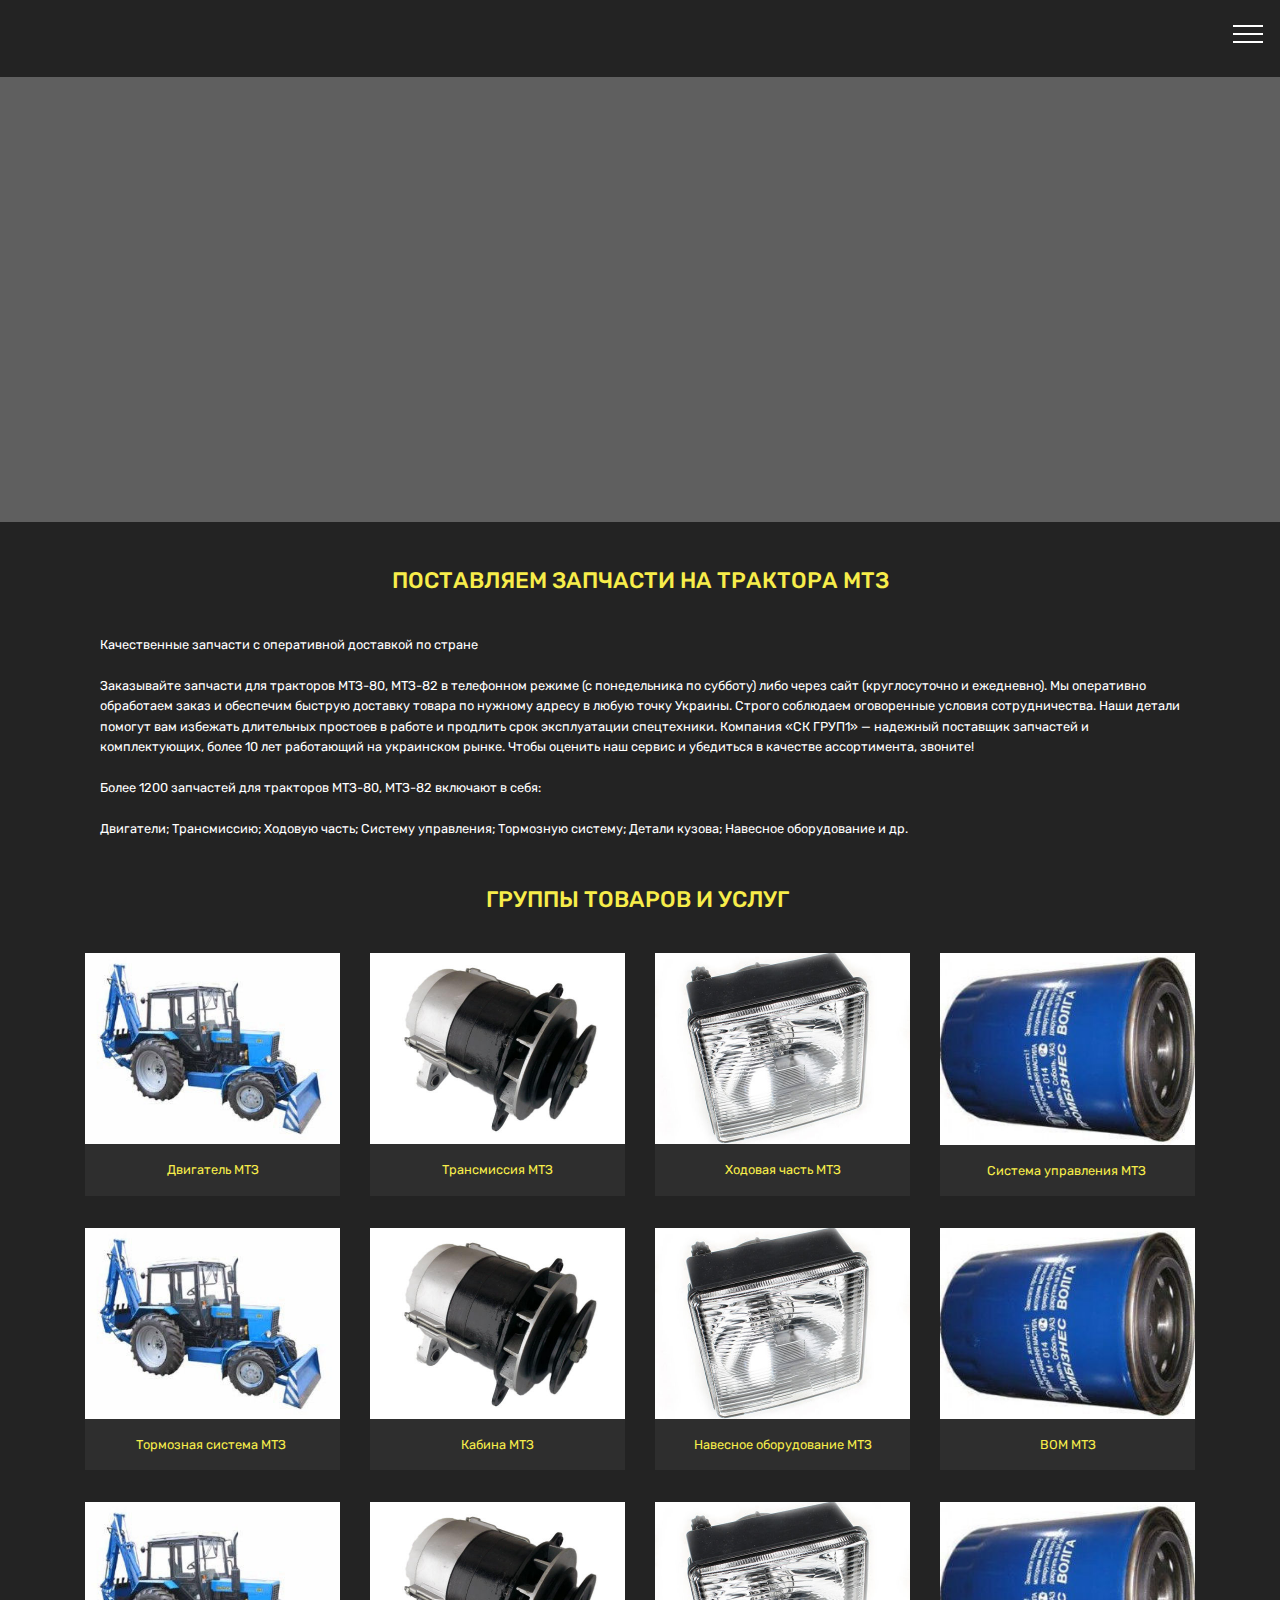
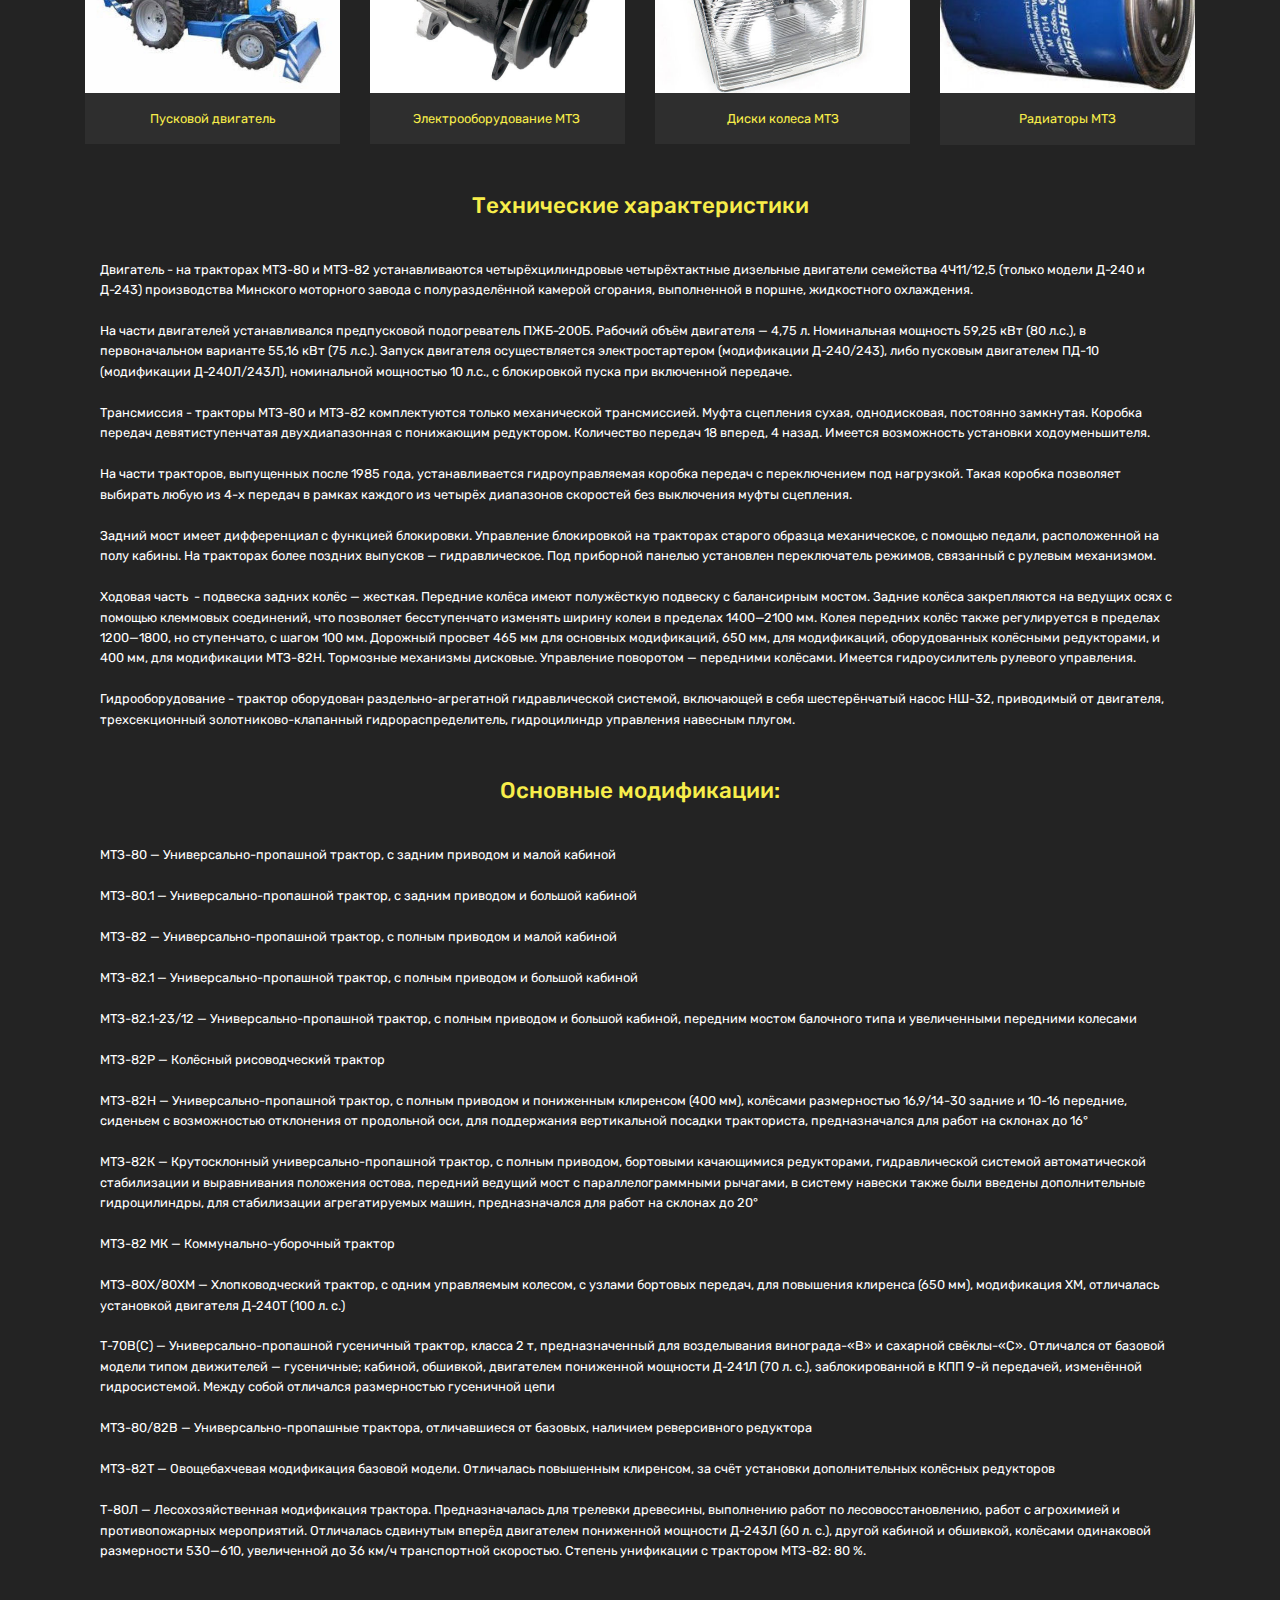
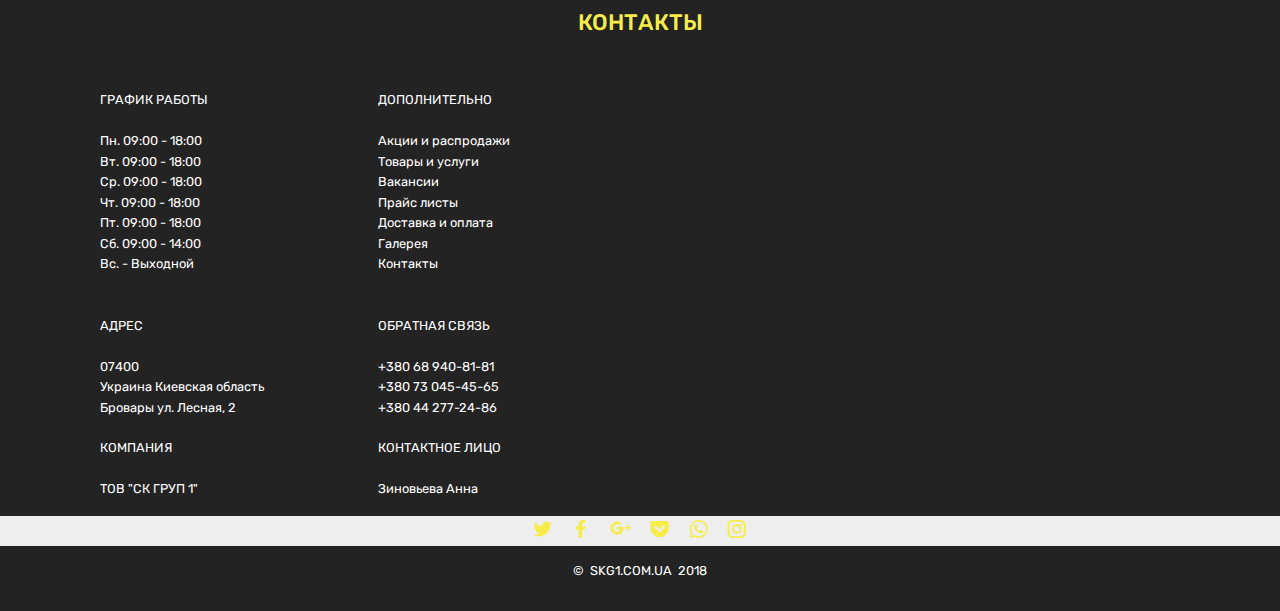
==== commit 0d6e48ad: "Add files via upload" ====
--- a/page1.html
+++ b/page1.html
@@ -8,24 +8,23 @@
   <meta name="viewport" content="width=device-width, initial-scale=1, minimum-scale=1">
   <link rel="shortcut icon" href="assets/images/mtz-2422-belarus-128x85.png" type="image/x-icon">
   <meta name="description" content="">
-  <title>Page 1</title>
+  <title>Home</title>
   <link rel="stylesheet" href="assets/web/assets/mobirise-icons/mobirise-icons.css">
   <link rel="stylesheet" href="assets/tether/tether.min.css">
   <link rel="stylesheet" href="assets/soundcloud-plugin/style.css">
   <link rel="stylesheet" href="assets/bootstrap/css/bootstrap.min.css">
   <link rel="stylesheet" href="assets/bootstrap/css/bootstrap-grid.min.css">
   <link rel="stylesheet" href="assets/bootstrap/css/bootstrap-reboot.min.css">
+  <link rel="stylesheet" href="assets/dropdown/css/style.css">
   <link rel="stylesheet" href="assets/socicon/css/styles.css">
-  <link rel="stylesheet" href="assets/dropdown/css/style.css">
   <link rel="stylesheet" href="assets/theme/css/style.css">
-  <link rel="stylesheet" href="assets/gallery/style.css">
   <link rel="stylesheet" href="assets/mobirise/css/mbr-additional.css" type="text/css">
   
   
   
 </head>
 <body>
-  <section class="menu cid-rasdthy8lC" once="menu" id="menu1-j">
+  <section class="menu cid-rb5KN4g1lV" once="menu" id="menu2-29">
 
     
 
@@ -40,47 +39,418 @@
         </button>
         <div class="menu-logo">
             <div class="navbar-brand">
-                <span class="navbar-logo">
-                    <a href="https://mobirise.com">
-                         <img src="assets/images/logo2.png" alt="Mobirise" style="height: 3.8rem;">
-                    </a>
-                </span>
-                <span class="navbar-caption-wrap"><a class="navbar-caption text-success display-7" href="https://mobirise.com"><span class="mbri-setting3 mbr-iconfont mbr-iconfont-btn" style="font-size: 28px; color: rgb(247, 237, 74);"></span></a><a class="navbar-caption text-success display-7" href="https://mobirise.com" style="background-color: rgb(51, 51, 51); display: inline !important;">SKG1.COM.UA</a><p style="display: inline !important;"><a class="navbar-caption text-success display-7" href="https://mobirise.com" style="background-color: rgb(51, 51, 51); display: inline !important;"><font face="MobiriseIcons"><span style="font-size: 20.48px; font-weight: normal;"></span></font></a><font face="MobiriseIcons"><a class="navbar-caption text-success display-7" href="https://mobirise.com" style="background-color: rgb(51, 51, 51); display: inline !important;"></a></font></p></span>
+                
+                
             </div>
         </div>
         <div class="collapse navbar-collapse" id="navbarSupportedContent">
-            
+            <ul class="navbar-nav nav-dropdown nav-right navbar-nav-top-padding" data-app-modern-menu="true"><li class="nav-item"><a class="nav-link link text-white display-7" href="https://mobirise.co">Крепежные изделия<br></a></li><li class="nav-item"><a class="nav-link link text-white display-7" href="https://mobirise.co">Стартеры и генераторы<br></a></li><li class="nav-item"><a class="nav-link link text-white display-7" href="https://mobirise.co">Прайсы<br></a></li><li class="nav-item"><a class="nav-link link text-white display-7" href="https://mobirise.co">Вакансии <br></a></li></ul>
             
         </div>
     </nav>
 </section>
 
-<section class="engine"><a href="https://mobirise.info/z">best css templates</a></section><section class="carousel slide cid-rasdt88RQz" data-interval="false" id="slider1-f">
-
-    
-
-    <div class="full-screen"><div class="mbr-slider slide carousel" data-pause="true" data-keyboard="false" data-ride="false" data-interval="false"><ol class="carousel-indicators"><li data-app-prevent-settings="" data-target="#slider1-f" class=" active" data-slide-to="0"></li><li data-app-prevent-settings="" data-target="#slider1-f" data-slide-to="1"></li><li data-app-prevent-settings="" data-target="#slider1-f" data-slide-to="2"></li></ol><div class="carousel-inner" role="listbox"><div class="carousel-item slider-fullscreen-image active" data-bg-video-slide="false" style="background-image: url(assets/images/mtz-2422-belarus-1024x683.jpg);"><div class="container container-slide"><div class="image_wrapper"><div class="mbr-overlay" style="opacity: 0.7;"></div><img src="assets/images/mtz-2422-belarus-1024x683.jpg"><div class="carousel-caption justify-content-center"><div class="col-10 align-center"><p class="lead mbr-text mbr-fonts-style display-5">Комплектующие и запчасти для спецтехники ТОВ "СК ГРУП 1"</p></div></div></div></div></div><div class="carousel-item slider-fullscreen-image" data-bg-video-slide="https://www.youtube.com/watch?v=fwkKc6M60-0"><div class="mbr-overlay"></div><div class="container container-slide"><div class="image_wrapper"><img src="assets/images/2.jpg" style="opacity: 0;"><div class="carousel-caption justify-content-center"><div class="col-10 align-left"><h2 class="mbr-fonts-style display-1">ВИДЕО СЛАЙД</h2><p class="lead mbr-text mbr-fonts-style display-5">Слайд с фоновым изображением YouTube и цветным наложением. Заголовок и текст выровнены влево.</p></div></div></div></div></div><div class="carousel-item slider-fullscreen-image" data-bg-video-slide="false" style="background-image: url(assets/images/3.jpg);"><div class="container container-slide"><div class="image_wrapper"><div class="mbr-overlay"></div><img src="assets/images/3.jpg"><div class="carousel-caption justify-content-center"><div class="col-10 align-right"><h2 class="mbr-fonts-style display-1">СЛАЙДЕР ИЗОБРАЖЕНИЙ</h2><p class="lead mbr-text mbr-fonts-style display-5">Выберите из большого выбора последние готовые блоки - легкий, гибкий компонент, большое изображение веб-баннера, прокрутку с эффектом параллакса, видео фоны, гамбургер меню, прикрепленный заголовок и многое другое.</p><div class="mbr-section-btn" buttons="0"><a class="btn btn-info display-4" href="https://mobirise.com">ДЛЯ WINDOWS</a> <a class="btn  btn-white-outline display-4" href="https://mobirise.com">ДЛЯ MAC</a></div></div></div></div></div></div></div><a data-app-prevent-settings="" class="carousel-control carousel-control-prev" role="button" data-slide="prev" href="#slider1-f"><span aria-hidden="true" class="mbri-left mbr-iconfont"></span><span class="sr-only">Previous</span></a><a data-app-prevent-settings="" class="carousel-control carousel-control-next" role="button" data-slide="next" href="#slider1-f"><span aria-hidden="true" class="mbri-right mbr-iconfont"></span><span class="sr-only">Next</span></a></div></div>
-
-</section>
-
-<section class="mbr-gallery mbr-slider-carousel cid-rasdtb9Tax" id="gallery1-g">
-
-    
-
-    <div>
-        <div><!-- Filter --><!-- Gallery --><div class="mbr-gallery-row"><div class="mbr-gallery-layout-default"><div><div><div class="mbr-gallery-item mbr-gallery-item--p0" data-video-url="false" data-tags="Потрясающие"><div href="#lb-gallery1-g" data-slide-to="0" data-toggle="modal"><img src="assets/images/gallery00.jpg" alt="" title=""><span class="icon-focus"></span><span class="mbr-gallery-title mbr-fonts-style display-7">ЗАПЧАСТИ ДЛЯ ТРАКТОРОВ</span></div></div><div class="mbr-gallery-item mbr-gallery-item--p0" data-video-url="false" data-tags="Отзывчивый"><div href="#lb-gallery1-g" data-slide-to="1" data-toggle="modal"><img src="assets/images/gallery01.jpg" alt="" title=""><span class="icon-focus"></span><span class="mbr-gallery-title mbr-fonts-style display-7">ЗАПЧАСТИ ДЛЯ АВТОМОБИЛЕЙ</span></div></div><div class="mbr-gallery-item mbr-gallery-item--p0" data-video-url="false" data-tags="Творческий"><div href="#lb-gallery1-g" data-slide-to="2" data-toggle="modal"><img src="assets/images/gallery02.jpg" alt="" title=""><span class="icon-focus"></span><span class="mbr-gallery-title mbr-fonts-style display-7">ФИЛЬТРЫ</span></div></div><div class="mbr-gallery-item mbr-gallery-item--p0" data-video-url="false" data-tags="Анимированный"><div href="#lb-gallery1-g" data-slide-to="3" data-toggle="modal"><img src="assets/images/gallery03.jpg" alt="" title=""><span class="icon-focus"></span><span class="mbr-gallery-title mbr-fonts-style display-7">РЕМКОМПЛЕКТЫ</span></div></div><div class="mbr-gallery-item mbr-gallery-item--p0" data-video-url="false" data-tags="Потрясающие"><div href="#lb-gallery1-g" data-slide-to="4" data-toggle="modal"><img src="assets/images/gallery04.jpg" alt="" title=""><span class="icon-focus"></span><span class="mbr-gallery-title mbr-fonts-style display-7">СТАРТЕРЫ И ГЕНЕРАТОРЫ</span></div></div><div class="mbr-gallery-item mbr-gallery-item--p0" data-video-url="false" data-tags="Потрясающие"><div href="#lb-gallery1-g" data-slide-to="5" data-toggle="modal"><img src="assets/images/gallery05.jpg" alt="" title=""><span class="icon-focus"></span><span class="mbr-gallery-title mbr-fonts-style display-7">ФАРЫ И ФОНАРИ</span></div></div><div class="mbr-gallery-item mbr-gallery-item--p0" data-video-url="false" data-tags="Отзывчивый"><div href="#lb-gallery1-g" data-slide-to="6" data-toggle="modal"><img src="assets/images/gallery06.jpg" alt="" title=""><span class="icon-focus"></span><span class="mbr-gallery-title mbr-fonts-style display-7">КРЕПЕЖНЫЕ ИЗДЕЛИЯ</span></div></div><div class="mbr-gallery-item mbr-gallery-item--p0" data-video-url="false" data-tags="Анимированный"><div href="#lb-gallery1-g" data-slide-to="7" data-toggle="modal"><img src="assets/images/gallery07.jpg" alt="" title=""><span class="icon-focus"></span><span class="mbr-gallery-title mbr-fonts-style display-7">ЗЕРКАЛА</span></div></div></div></div><div class="clearfix"></div></div></div><!-- Lightbox --><div data-app-prevent-settings="" class="mbr-slider modal fade carousel slide" tabindex="-1" data-keyboard="true" data-interval="false" id="lb-gallery1-g"><div class="modal-dialog"><div class="modal-content"><div class="modal-body"><div class="carousel-inner"><div class="carousel-item active"><img src="assets/images/gallery00.jpg" alt="" title=""></div><div class="carousel-item"><img src="assets/images/gallery01.jpg" alt="" title=""></div><div class="carousel-item"><img src="assets/images/gallery02.jpg" alt="" title=""></div><div class="carousel-item"><img src="assets/images/gallery03.jpg" alt="" title=""></div><div class="carousel-item"><img src="assets/images/gallery04.jpg" alt="" title=""></div><div class="carousel-item"><img src="assets/images/gallery05.jpg" alt="" title=""></div><div class="carousel-item"><img src="assets/images/gallery06.jpg" alt="" title=""></div><div class="carousel-item"><img src="assets/images/gallery07.jpg" alt="" title=""></div></div><a class="carousel-control carousel-control-prev" role="button" data-slide="prev" href="#lb-gallery1-g"><span class="mbri-left mbr-iconfont" aria-hidden="true"></span><span class="sr-only">Previous</span></a><a class="carousel-control carousel-control-next" role="button" data-slide="next" href="#lb-gallery1-g"><span class="mbri-right mbr-iconfont" aria-hidden="true"></span><span class="sr-only">Next</span></a><a class="close" href="#" role="button" data-dismiss="modal"><span class="sr-only">Close</span></a></div></div></div></div></div>
-    </div>
-
-</section>
-
-<section class="map1 cid-rasdtdZXGG" id="map1-h">
-
-     
-
-    <div class="google-map"><iframe frameborder="0" style="border:0" src="https://www.google.com/maps/embed/v1/place?key=AIzaSyA0Dx_boXQiwvdz8sJHoYeZNVTdoWONYkU&amp;q=place_id:ChIJvZM1eAnZ1EARuMWVnCV08pk" allowfullscreen=""></iframe></div>
-</section>
-
-<section once="" class="cid-rasdtfmUVx" id="footer7-i">
+<section class="engine"><a href="https://mobirise.info/l">free website templates</a></section><section class="cid-rb5O0Vl6eu mbr-parallax-background" id="header2-2a">
+
+    
+
+    <div class="mbr-overlay" style="opacity: 0.6; background-color: rgb(0, 0, 0);"></div>
+
+    <div class="container align-center">
+        <div class="row justify-content-md-center">
+            <div class="mbr-white col-md-10">
+                <h1 class="mbr-section-title mbr-bold pb-3 mbr-fonts-style display-1">
+                    ИНТРО В ПОЛНЫЙ ЭКРАН
+                </h1>
+                
+                <div><br></div><br><br><br><br><br><br><br><br><br><br><br><br><br><div><br></div><p><br><br><br></p>
+                
+            </div>
+        </div>
+    </div>
+    
+</section>
+
+<section class="header11 cid-rb4NwsJSn7" id="header11-1x">
+
+    <!-- Block parameters controls (Blue "Gear" panel) -->
+    
+    <!-- End block parameters -->
+
+    
+    <div class="container align-left">
+        <div class="media-container-column mbr-white col-md-12">
+            
+            <h1 class="mbr-section-title py-3 mbr-fonts-style display-5">ПОСТАВЛЯЕМ ЗАПЧАСТИ НА ТРАКТОРА МТЗ</h1>
+            <p class="mbr-text py-3 mbr-fonts-style display-7">Качественные запчасти с оперативной доставкой по стране<br><br>Заказывайте запчасти для тракторов МТЗ-80, МТЗ-82 в телефонном режиме (с понедельника по субботу) либо через сайт (круглосуточно и ежедневно). Мы оперативно обработаем заказ и обеспечим быструю доставку товара по нужному адресу в любую точку Украины. Строго соблюдаем оговоренные условия сотрудничества. Наши детали помогут вам избежать длительных простоев в работе и продлить срок эксплуатации спецтехники. Компания «СК ГРУП1» — надежный поставщик запчастей и комплектующих, более 10 лет работающий на украинском рынке. Чтобы оценить наш сервис и убедиться в качестве ассортимента, звоните!<br><br>Более 1200 запчастей для тракторов МТЗ-80, МТЗ-82 включают в себя:<br><br>Двигатели; Трансмиссию; Ходовую часть; Систему управления; Тормозную систему; Детали кузова; Навесное оборудование и др.&nbsp;</p>
+            
+        </div>
+    </div>
+
+    
+</section>
+
+<section class="header11 cid-rb5punfMow" id="header11-27">
+
+    <!-- Block parameters controls (Blue "Gear" panel) -->
+    
+    <!-- End block parameters -->
+
+    
+    <div class="container align-left">
+        <div class="media-container-column mbr-white col-md-12">
+            
+            <h1 class="mbr-section-title py-3 mbr-fonts-style display-5">ГРУППЫ ТОВАРОВ И УСЛУГ&nbsp;</h1>
+            
+            
+        </div>
+    </div>
+
+    
+</section>
+
+<section class="features16 cid-rb4rmZNc2d" id="features16-1n">
+    
+    
+    
+    <div class="container align-center">
+        
+        
+        <div class="row media-row">
+            
+        <div class="team-item col-lg-3 col-md-6">
+                <div class="item-image">
+                    <img src="assets/images/831341210-w640-h640-ekskavator-eo-0-350x263-350x263.jpg" alt="" title="">
+                </div>
+                <div class="item-caption py-3">
+                    <div class="item-name px-2">
+                        <p class="mbr-fonts-style display-7">
+                           Двигатель МТЗ
+                        </p>
+                    </div>
+                    
+                    
+                </div>
+            </div><div class="team-item col-lg-3 col-md-6">
+                <div class="item-image">
+                    <img src="assets/images/710546338-w640-h640-360803078-w640-z-14v-1kvt-510x383.jpg" alt="" title="">
+                </div>
+                <div class="item-caption py-3">
+                    <div class="item-name px-2">
+                        <p class="mbr-fonts-style display-7">
+                           Трансмиссия МТЗ
+                        </p>
+                    </div>
+                    
+                    
+                </div>
+            </div><div class="team-item col-lg-3 col-md-6">
+                <div class="item-image">
+                    <img src="assets/images/832706798-w640-h640-274648192-w640-7-3f45cc14-510x510.jpg" alt="" title="">
+                </div>
+                <div class="item-caption py-3">
+                    <div class="item-name px-2">
+                        <p class="mbr-fonts-style display-7">
+                           Ходовая часть МТЗ
+                        </p>
+                    </div>
+                    
+                    
+                </div>
+            </div><div class="team-item col-lg-3 col-md-6">
+                <div class="item-image">
+                    <img src="assets/images/469970191-w640-h640-cid145252-pid242095343-2bd8e893-3-300x300.jpg" alt="" title="">
+                </div>
+                <div class="item-caption py-3">
+                    <div class="item-name px-2">
+                        <p class="mbr-fonts-style display-7">
+                           Система управления МТЗ&nbsp;</p>
+                    </div>
+                    
+                    
+                </div>
+            </div></div>    
+    </div>
+</section>
+
+<section class="features16 cid-rb4uwLWIjO" id="features16-1o">
+    
+    
+    
+    <div class="container align-center">
+        
+        
+        <div class="row media-row">
+            
+        <div class="team-item col-lg-3 col-md-6">
+                <div class="item-image">
+                    <img src="assets/images/831341210-w640-h640-ekskavator-eo-0-350x263-350x263.jpg" alt="" title="">
+                </div>
+                <div class="item-caption py-3">
+                    <div class="item-name px-2">
+                        <p class="mbr-fonts-style display-7">
+                           Тормозная система МТЗ&nbsp;</p>
+                    </div>
+                    
+                    
+                </div>
+            </div><div class="team-item col-lg-3 col-md-6">
+                <div class="item-image">
+                    <img src="assets/images/710546338-w640-h640-360803078-w640-z-14v-1kvt-510x383.jpg" alt="" title="">
+                </div>
+                <div class="item-caption py-3">
+                    <div class="item-name px-2">
+                        <p class="mbr-fonts-style display-7">
+                           Кабина МТЗ
+                        </p>
+                    </div>
+                    
+                    
+                </div>
+            </div><div class="team-item col-lg-3 col-md-6">
+                <div class="item-image">
+                    <img src="assets/images/832706798-w640-h640-274648192-w640-7-3f45cc14-510x510.jpg" alt="" title="">
+                </div>
+                <div class="item-caption py-3">
+                    <div class="item-name px-2">
+                        <p class="mbr-fonts-style display-7">
+                           Навесное оборудование МТЗ</p>
+                    </div>
+                    
+                    
+                </div>
+            </div><div class="team-item col-lg-3 col-md-6">
+                <div class="item-image">
+                    <img src="assets/images/469970191-w640-h640-cid145252-pid242095343-2bd8e893-3-300x300.jpg" alt="" title="">
+                </div>
+                <div class="item-caption py-3">
+                    <div class="item-name px-2">
+                        <p class="mbr-fonts-style display-7">
+                           ВОМ МТЗ
+                        </p>
+                    </div>
+                    
+                    
+                </div>
+            </div></div>    
+    </div>
+</section>
+
+<section class="features16 cid-rb4AGNswnT" id="features16-1s">
+    
+    
+    
+    <div class="container align-center">
+        
+        
+        <div class="row media-row">
+            
+        <div class="team-item col-lg-3 col-md-6">
+                <div class="item-image">
+                    <img src="assets/images/831341210-w640-h640-ekskavator-eo-0-350x263-350x263.jpg" alt="" title="">
+                </div>
+                <div class="item-caption py-3">
+                    <div class="item-name px-2">
+                        <p class="mbr-fonts-style display-7">
+                           Пусковой двигатель</p>
+                    </div>
+                    
+                    
+                </div>
+            </div><div class="team-item col-lg-3 col-md-6">
+                <div class="item-image">
+                    <img src="assets/images/710546338-w640-h640-360803078-w640-z-14v-1kvt-510x383.jpg" alt="" title="">
+                </div>
+                <div class="item-caption py-3">
+                    <div class="item-name px-2">
+                        <p class="mbr-fonts-style display-7">
+                           Электрооборудование МТЗ&nbsp;</p>
+                    </div>
+                    
+                    
+                </div>
+            </div><div class="team-item col-lg-3 col-md-6">
+                <div class="item-image">
+                    <img src="assets/images/832706798-w640-h640-274648192-w640-7-3f45cc14-510x510.jpg" alt="" title="">
+                </div>
+                <div class="item-caption py-3">
+                    <div class="item-name px-2">
+                        <p class="mbr-fonts-style display-7">
+                           Диски колеса МТЗ</p>
+                    </div>
+                    
+                    
+                </div>
+            </div><div class="team-item col-lg-3 col-md-6">
+                <div class="item-image">
+                    <img src="assets/images/469970191-w640-h640-cid145252-pid242095343-2bd8e893-3-300x300.jpg" alt="" title="">
+                </div>
+                <div class="item-caption py-3">
+                    <div class="item-name px-2">
+                        <p class="mbr-fonts-style display-7">
+                           Радиаторы МТЗ
+                        </p>
+                    </div>
+                    
+                    
+                </div>
+            </div></div>    
+    </div>
+</section>
+
+<section class="header11 cid-rb4P7tSu1q" id="header11-1y">
+
+    <!-- Block parameters controls (Blue "Gear" panel) -->
+    
+    <!-- End block parameters -->
+
+    
+    <div class="container align-left">
+        <div class="media-container-column mbr-white col-md-12">
+            
+            <h1 class="mbr-section-title py-3 mbr-fonts-style display-5">Технические характеристики</h1>
+            <p class="mbr-text py-3 mbr-fonts-style display-7">Двигатель - на тракторах МТЗ-80 и МТЗ-82 устанавливаются четырёхцилиндровые четырёхтактные дизельные двигатели семейства 4Ч11/12,5 (только модели Д-240 и Д-243) производства Минского моторного завода с полуразделённой камерой сгорания, выполненной в поршне, жидкостного охлаждения.<br><br>На части двигателей устанавливался предпусковой подогреватель ПЖБ-200Б. Рабочий объём двигателя — 4,75 л. Номинальная мощность 59,25 кВт (80 л.с.), в первоначальном варианте 55,16 кВт (75 л.с.). Запуск двигателя осуществляется электростартером (модификации Д-240/243), либо пусковым двигателем ПД-10 (модификации Д-240Л/243Л), номинальной мощностью 10 л.с., с блокировкой пуска при включенной передаче.<br><br>Трансмиссия - тракторы МТЗ-80 и МТЗ-82 комплектуются только механической трансмиссией. Муфта сцепления сухая, однодисковая, постоянно замкнутая. Коробка передач девятиступенчатая двухдиапазонная с понижающим редуктором. Количество передач 18 вперед, 4 назад. Имеется возможность установки ходоуменьшителя.<br><br>На части тракторов, выпущенных после 1985 года, устанавливается гидроуправляемая коробка передач с переключением под нагрузкой. Такая коробка позволяет выбирать любую из 4-х передач в рамках каждого из четырёх диапазонов скоростей без выключения муфты сцепления.<br><br>Задний мост имеет дифференциал с функцией блокировки. Управление блокировкой на тракторах старого образца механическое, с помощью педали, расположенной на полу кабины. На тракторах более поздних выпусков — гидравлическое. Под приборной панелью установлен переключатель режимов, связанный с рулевым механизмом.<br><br>Ходовая часть &nbsp;- подвеска задних колёс — жесткая. Передние колёса имеют полужёсткую подвеску с балансирным мостом. Задние колёса закрепляются на ведущих осях с помощью клеммовых соединений, что позволяет бесступенчато изменять ширину колеи в пределах 1400—2100 мм. Колея передних колёс также регулируется в пределах 1200—1800, но ступенчато, с шагом 100 мм. Дорожный просвет 465 мм для основных модификаций, 650 мм, для модификаций, оборудованных колёсными редукторами, и 400 мм, для модификации МТЗ-82Н. Тормозные механизмы дисковые. Управление поворотом — передними колёсами. Имеется гидроусилитель рулевого управления.<br><br>Гидрооборудование - трактор оборудован раздельно-агрегатной гидравлической системой, включающей в себя шестерёнчатый насос НШ-32, приводимый от двигателя, трехсекционный золотниково-клапанный гидрораспределитель, гидроцилиндр управления навесным плугом.<br></p>
+            
+        </div>
+    </div>
+
+    
+</section>
+
+<section class="header11 cid-rb4PCB14kv" id="header11-1z">
+
+    <!-- Block parameters controls (Blue "Gear" panel) -->
+    
+    <!-- End block parameters -->
+
+    
+    <div class="container align-left">
+        <div class="media-container-column mbr-white col-md-12">
+            
+            <h1 class="mbr-section-title py-3 mbr-fonts-style display-5">Основные модификации:</h1>
+            <p class="mbr-text py-3 mbr-fonts-style display-7">МТЗ-80 — Универсально-пропашной трактор, с задним приводом и малой кабиной
+<br>
+<br>МТЗ-80.1 — Универсально-пропашной трактор, с задним приводом и большой кабиной
+<br>
+<br>МТЗ-82 — Универсально-пропашной трактор, с полным приводом и малой кабиной
+<br>
+<br>МТЗ-82.1 — Универсально-пропашной трактор, с полным приводом и большой кабиной
+<br>
+<br>МТЗ-82.1-23/12 — Универсально-пропашной трактор, с полным приводом и большой кабиной, передним мостом балочного типа и увеличенными передними колесами
+<br>
+<br>МТЗ-82Р — Колёсный рисоводческий трактор
+<br>
+<br>МТЗ-82Н — Универсально-пропашной трактор, с полным приводом и пониженным клиренсом (400 мм), колёсами размерностью 16,9/14-30 задние и 10-16 передние, сиденьем с возможностью отклонения от продольной оси, для поддержания вертикальной посадки тракториста, предназначался для работ на склонах до 16°
+<br>
+<br>МТЗ-82К — Крутосклонный универсально-пропашной трактор, с полным приводом, бортовыми качающимися редукторами, гидравлической системой автоматической стабилизации и выравнивания положения остова, передний ведущий мост с параллелограммными рычагами, в систему навески также были введены дополнительные гидроцилиндры, для стабилизации агрегатируемых машин, предназначался для работ на склонах до 20°
+<br>
+<br>МТЗ-82 МК — Коммунально-уборочный трактор
+<br>
+<br>МТЗ-80Х/80ХМ — Хлопководческий трактор, с одним управляемым колесом, с узлами бортовых передач, для повышения клиренса (650 мм), модификация ХМ, отличалась установкой двигателя Д-240Т (100 л. с.)
+<br>
+<br>Т-70В(С) — Универсально-пропашной гусеничный трактор, класса 2 т, предназначенный для возделывания винограда-«В» и сахарной свёклы-«С». Отличался от базовой модели типом движителей — гусеничные; кабиной, обшивкой, двигателем пониженной мощности Д-241Л (70 л. с.), заблокированной в КПП 9-й передачей, изменённой гидросистемой. Между собой отличался размерностью гусеничной цепи
+<br>
+<br>МТЗ-80/82В — Универсально-пропашные трактора, отличавшиеся от базовых, наличием реверсивного редуктора
+<br>
+<br>МТЗ-82Т — Овощебахчевая модификация базовой модели. Отличалась повышенным клиренсом, за счёт установки дополнительных колёсных редукторов
+<br>
+<br>Т-80Л — Лесохозяйственная модификация трактора. Предназначалась для трелевки древесины, выполнению работ по лесовосстановлению, работ с агрохимией и противопожарных мероприятий. Отличалась сдвинутым вперёд двигателем пониженной мощности Д-243Л (60 л. с.), другой кабиной и обшивкой, колёсами одинаковой размерности 530—610, увеличенной до 36 км/ч транспортной скоростью. Степень унификации с трактором МТЗ-82: 80 %.&nbsp;</p>
+            
+        </div>
+    </div>
+
+    
+</section>
+
+<section class="header11 cid-rb51DbtOYc" id="header11-22">
+
+    <!-- Block parameters controls (Blue "Gear" panel) -->
+    
+    <!-- End block parameters -->
+
+    
+    <div class="container align-left">
+        <div class="media-container-column mbr-white col-md-12">
+            
+            <h1 class="mbr-section-title py-3 mbr-fonts-style display-5">КОНТАКТЫ</h1>
+            
+            
+        </div>
+    </div>
+
+    
+</section>
+
+<section class="cid-rb4FT51L6v" id="footer2-1u">
+
+    
+
+    
+
+    <div class="container">
+        <div class="media-container-row content mbr-white">
+            <div class="col-12 col-md-3 mbr-fonts-style display-7">
+                <p class="mbr-text">ГРАФИК РАБОТЫ<br><br>Пн. 09:00 - 18:00 
+<br>Вт. 09:00 - 18:00 
+<br>Ср. 09:00 - 18:00 
+<br>Чт. 09:00 - 18:00 
+<br>Пт. 09:00 - 18:00 
+<br>Сб. 09:00 - 14:00 
+<br>Вс. - Выходной<br><br><br>АДРЕС<br><br>07400 <br>Украина Киевская область<br> Бровары ул. Лесная, 2<br><br>КОМПАНИЯ<br><br>ТОВ "СК ГРУП 1"</p>
+            </div>
+            <div class="col-12 col-md-3 mbr-fonts-style display-7">
+                <p class="mbr-text">ДОПОЛНИТЕЛЬНО<br>
+<br>Акции и распродажи<br>Товары и услуги<br>Вакансии<br>Прайс листы<br>Доставка и оплата<br>Галерея<br>Контакты&nbsp;<br><br><br>ОБРАТНАЯ СВЯЗЬ<br>
+<br>+380 68 940-81-81<br>+380 73 045-45-65<br>+380 44 277-24-86&nbsp;<br><br>КОНТАКТНОЕ ЛИЦО
+<br>
+<br>Зиновьева Анна<br>
+                </p>
+            </div>
+            <div class="col-12 col-md-6">
+                <div class="google-map"><iframe frameborder="0" style="border:0" src="https://www.google.com/maps/embed/v1/place?key=AIzaSyA0Dx_boXQiwvdz8sJHoYeZNVTdoWONYkU&amp;q=place_id:ChIJD6akoicf1UARrujHL7sfKro" allowfullscreen=""></iframe></div>
+            </div>
+        </div>
+        
+    </div>
+	
+</section>
+
+<section class="cid-raT6G50nQS" id="social-buttons2-15">
+
+    
+
+    
+
+    <div class="container">
+        <div class="media-container-row">
+            <div class="col-md-8 align-center">
+                
+                <div class="social-list pl-0 mb-0">
+                    <a href="https://twitter.com" target="_blank">
+                        <span class="px-2 mbr-iconfont mbr-iconfont-social socicon-twitter socicon" style="font-size: 18px; color: rgb(247, 237, 74); fill: rgb(247, 237, 74);"></span>
+                    </a>
+                    <a href="https://www.facebook.com" target="_blank">
+                        <span class="px-2 mbr-iconfont mbr-iconfont-social socicon-facebook socicon" style="font-size: 18px; color: rgb(247, 237, 74); fill: rgb(247, 237, 74);"></span>
+                    </a>
+                    <a href="https://instagram.com" target="_blank">
+                        <span class="px-2 mbr-iconfont mbr-iconfont-social socicon-googleplus socicon" style="font-size: 20px; color: rgb(247, 237, 74); fill: rgb(247, 237, 74);"></span>
+                    </a>
+                    <a href="https://www.youtube.com/c/mobirise" target="_blank">
+                        <span class="px-2 mbr-iconfont mbr-iconfont-social socicon-pocket socicon" style="font-size: 18px; color: rgb(247, 237, 74); fill: rgb(247, 237, 74);"></span>
+                    </a>
+                    <a href="https://plus.google.com/u/0/+Mobirise" target="_blank">
+                        <span class="px-2 mbr-iconfont mbr-iconfont-social socicon-whatsapp socicon" style="font-size: 18px; color: rgb(247, 237, 74); fill: rgb(247, 237, 74);"></span>
+                    </a>
+                    <a href="https://www.behance.net/Mobirise" target="_blank">
+                        <span class="px-2 mbr-iconfont mbr-iconfont-social socicon-instagram socicon" style="font-size: 18px; color: rgb(247, 237, 74); fill: rgb(247, 237, 74);"></span>
+                    </a>
+                </div>
+            </div>
+        </div>
+    </div>
+</section>
+
+<section once="" class="cid-rb4GqFLWvG" id="footer6-1v">
 
     
 
@@ -88,178 +458,9 @@
 
     <div class="container">
         <div class="media-container-row align-center mbr-white">
-            <div class="row row-links">
-                <ul class="foot-menu">
-                    
-                    
-                    
-                    
-                    
-                <li class="foot-menu-item mbr-fonts-style display-7">Контакты</li><li class="foot-menu-item mbr-fonts-style display-7">Товары и услуги
-</li><li class="foot-menu-item mbr-fonts-style display-7">Товары и услуги
-</li></ul>
-            </div>
-            
-            <div class="row row-copirayt">
-                <p class="mbr-text mb-0 mbr-fonts-style mbr-white align-center display-7"></p>
-            </div>
-        </div>
-    </div>
-</section>
-
-<section class="header11 cid-rasdtjixY9" id="header11-k">
-
-    <!-- Block parameters controls (Blue "Gear" panel) -->
-    
-    <!-- End block parameters -->
-
-    
-    <div class="container align-left">
-        <div class="media-container-column mbr-white col-md-12">
-            
-            <h1 class="mbr-section-title py-3 mbr-fonts-style display-1">О НАС</h1>
-            <p class="mbr-text py-3 mbr-fonts-style display-4">Предприятия «СК ГРУП1» существует на отечественном рынке вот уже более 10 лет, поставляя своим клиентам высококачественные запчасти и комплектующие для спецтехники. В нашем каталоге вы найдете как оригинальные детали, так и более доступные аналоги. Мы напрямую сотрудничаем с лучшими производителями, поэтому предлагаем продукцию с официальной гарантией и несем полную ответственность за реализуемый товар. <br><br>Желаете получить надежную запчасть для своей тракторной техники точно в срок? Обращайтесь в интернет-магазин «СК ГРУП1»<br></p>
-            
-        </div>
-    </div>
-
-    
-</section>
-
-<section class="header11 cid-rasdtleajv" id="header11-l">
-
-    <!-- Block parameters controls (Blue "Gear" panel) -->
-    
-    <!-- End block parameters -->
-
-    
-    <div class="container align-left">
-        <div class="media-container-column mbr-white col-md-12">
-            
-            <h1 class="mbr-section-title py-3 mbr-fonts-style display-2">Ассортимент комплектующих и запчастей для спецтехники
-</h1>
-            <p class="mbr-text py-3 mbr-fonts-style display-4">Среди наших клиентов имеются коммунальные и сельскохозяйственные предприятия, фермерские хозяйства и лесничества. Для них мы поставляем такие виды товаров:<br>&nbsp; &nbsp;<br><br>- запчасти для тракторов;<br><br>- запчасти для автомобилей;<br><br>- фильтры и фильтрующие элементы;<br><br>- ремкомплекты;<br><br>- крепежные изделия;<br><br>- стартеры и генераторы;<br><br>- фары, фонари, зеркала.<br><br>&nbsp;<br>Ассортимент включает в себя качественные детали для самой востребованной тракторной техники: МТЗ, ЮМЗ, Т-25, Т-150, К-700, Т-130 и т.д. Многие из имеющихся в каталоге запчастей очень сложно найти на отечественном рынке, но наш магазин обеспечивает своих клиентов даже редкими товарами. Налаженная работа с заводами-изготовителями (Россия, Китай, Беларусь) позволяет поставлять заказанную продукцию точно в оговоренные сроки и по более низким ценам (до 50%), чем у конкурентов. Гарантия на детали предлагается как личная, от нашего магазина, так и официальная от производителя.&nbsp;<br><br><br>Каждый владелец техники или специалист, профессионально занимающийся ее ремонтом, знает, что лучшая деталь — это оригинальная запчасть, произведенная непосредственно для вашего агрегата. Именно поэтому интернет-магазин «СК ГРУП1» предлагает своим потенциальным заказчикам широкий выбор оригинальных деталей для тракторной и автомобильной техники. Кроме того, у нас вы можете приобрести и более доступные по цене аналоги. Сотрудничество с проверенными производителями позволяет нам гарантировать их надежность, износоустойчивость и длительный срок службы. Оперативная замена неисправной запчасти позволит избежать простоев в работе и повысит эффективность оборудования.&nbsp;<br></p>
-            
-        </div>
-    </div>
-
-    
-</section>
-
-<section class="header11 cid-rasdtn2PY1" id="header11-m">
-
-    <!-- Block parameters controls (Blue "Gear" panel) -->
-    
-    <!-- End block parameters -->
-
-    
-    <div class="container align-left">
-        <div class="media-container-column mbr-white col-md-12">
-            
-            <h1 class="mbr-section-title py-3 mbr-fonts-style display-5">Что делает нас лучшими в своем деле?
-</h1>
-            <p class="mbr-text py-3 mbr-fonts-style display-4">- Огромный ассортимент запчастей и комплектующих для спецтехники.<br><br>- Около 90% продукции имеется на складе и готово к отправке клиенту.<br><br>- Доступные цены и официальная гарантия на реализуемые запчасти.<br><br>- Наличный/безналичный расчет (с НДС), быстрая доставка по Украине.<br><br>&nbsp;<br>Специалисты компании «СК ГРУП1» сопровождают заказчика на всех этапах сотрудничества, консультируя его по ассортименту и подбирая оптимальные детали для конкретной спецтехники. Профессиональные сотрудники всегда вежливы и настроены на максимальную помощь каждому обратившемуся к нам клиенту, частному или юридическому лицу. Для крупных оптовиков доступны индивидуальные условия, включающие доставку до дверей. С нашей помощью вы сэкономите свое время и снизите нагрузку на бюджет.&nbsp;<br></p>
-            
-        </div>
-    </div>
-
-    
-</section>
-
-<section class="header11 cid-rasdtoKmeS" id="header11-n">
-
-    <!-- Block parameters controls (Blue "Gear" panel) -->
-    
-    <!-- End block parameters -->
-
-    
-    <div class="container align-left">
-        <div class="media-container-column mbr-white col-md-12">
-            
-            <h1 class="mbr-section-title py-3 mbr-fonts-style display-5">«СК ГРУП1» — надежный поставщик запчастей для тракторной техники
-</h1>
-            <p class="mbr-text py-3 mbr-fonts-style display-4">За годы своей работы компания «СК ГРУП1» обслужила множество предприятий различного масштаба: государственных и коммерческих. Мы постоянно работаем над расширением ассортимента и повышением качества сервиса, стремясь стать лучше и доступнее для наших клиентов. Если вас заинтересовали запчасти и комплектующие для спецтехники, представленные в каталоге, оформляйте заявку online либо свяжитесь с нами в телефонном режиме. Мы работаем с понедельника по субботу.&nbsp;<br></p>
-            
-        </div>
-    </div>
-
-    
-</section>
-
-<section class="cid-rasdtqygWw" id="footer1-o">
-
-    
-
-    
-
-    <div class="container">
-        <div class="media-container-row content text-white">
-            <div class="col-12 col-md-3">
-                <div class="media-wrap">
-                    <a href="https://mobirise.com/">
-                        <img src="assets/images/logo2.png" alt="Mobirise">
-                    </a>
-                </div>
-            </div>
-            <div class="col-12 col-md-3 mbr-fonts-style display-4">
-                <h5 class="pb-3">
-                    Компания:</h5>
-                <p class="mbr-text">ТОВ "СК ГРУП 1"<br></p>
-            </div>
-            <div class="col-12 col-md-3 mbr-fonts-style display-4">
-                <h5 class="pb-3">Адрес:</h5>
-                <p class="mbr-text">Украина Киевская область<br> Бровары ул. Лесная, 2 <br></p>
-            </div>
-            <div class="col-12 col-md-3 mbr-fonts-style display-4">
-                <h5 class="pb-3">Телефоны:</h5>
-                <p class="mbr-text">+380 68 940-81-81<br>+380 73 045-45-65<br>+380 44 277-24-86&nbsp;</p>
-            </div>
-        </div>
-        <div class="footer-lower">
-            <div class="media-container-row">
-                <div class="col-sm-12">
-                    <hr>
-                </div>
-            </div>
-            <div class="media-container-row mbr-white">
-                <div class="col-sm-6 copyright">
-                    <p class="mbr-text mbr-fonts-style display-7">
-                        Комплектующие и запчасти для спецтехники ТОВ "СК ГРУП 1"</p>
-                </div>
-                <div class="col-md-6">
-                    <div class="social-list align-right">
-                        <div class="soc-item">
-                            <a href="https://twitter.com/mobirise" target="_blank">
-                                <span class="socicon-twitter socicon mbr-iconfont mbr-iconfont-social"></span>
-                            </a>
-                        </div>
-                        <div class="soc-item">
-                            <a href="https://www.facebook.com/pages/Mobirise/1616226671953247" target="_blank">
-                                <span class="socicon-facebook socicon mbr-iconfont mbr-iconfont-social"></span>
-                            </a>
-                        </div>
-                        <div class="soc-item">
-                            <a href="https://www.youtube.com/c/mobirise" target="_blank">
-                                <span class="socicon-youtube socicon mbr-iconfont mbr-iconfont-social"></span>
-                            </a>
-                        </div>
-                        <div class="soc-item">
-                            <a href="https://instagram.com/mobirise" target="_blank">
-                                <span class="socicon-instagram socicon mbr-iconfont mbr-iconfont-social"></span>
-                            </a>
-                        </div>
-                        <div class="soc-item">
-                            <a href="https://plus.google.com/u/0/+Mobirise" target="_blank">
-                                <span class="socicon-googleplus socicon mbr-iconfont mbr-iconfont-social"></span>
-                            </a>
-                        </div>
-                        <div class="soc-item">
-                            <a href="https://www.behance.net/Mobirise" target="_blank">
-                                <span class="socicon-behance socicon mbr-iconfont mbr-iconfont-social"></span>
-                            </a>
-                        </div>
-                    </div>
-                </div>
+            <div class="col-12">
+                <p class="mbr-text mb-0 mbr-fonts-style display-7">
+                    © &nbsp;SKG1.COM.UA &nbsp;2018</p>
             </div>
         </div>
     </div>
@@ -270,20 +471,13 @@
   <script src="assets/popper/popper.min.js"></script>
   <script src="assets/tether/tether.min.js"></script>
   <script src="assets/bootstrap/js/bootstrap.min.js"></script>
-  <script src="assets/ytplayer/jquery.mb.ytplayer.min.js"></script>
   <script src="assets/smoothscroll/smooth-scroll.js"></script>
+  <script src="assets/dropdown/js/script.min.js"></script>
   <script src="assets/touchswipe/jquery.touch-swipe.min.js"></script>
-  <script src="assets/bootstrapcarouselswipe/bootstrap-carousel-swipe.js"></script>
-  <script src="assets/masonry/masonry.pkgd.min.js"></script>
-  <script src="assets/imagesloaded/imagesloaded.pkgd.min.js"></script>
-  <script src="assets/dropdown/js/script.min.js"></script>
-  <script src="assets/vimeoplayer/jquery.mb.vimeo_player.js"></script>
+  <script src="assets/parallax/jarallax.min.js"></script>
+  <script src="assets/sociallikes/social-likes.js"></script>
   <script src="assets/theme/js/script.js"></script>
-  <script src="assets/gallery/player.min.js"></script>
-  <script src="assets/gallery/script.js"></script>
-  <script src="assets/slidervideo/script.js"></script>
   
   
- <div id="scrollToTop" class="scrollToTop mbr-arrow-up"><a style="text-align: center;"><i></i></a></div>
-  </body>
+</body>
 </html>--- a/assets/mobirise/css/mbr-additional.css
+++ b/assets/mobirise/css/mbr-additional.css
@@ -588,8 +588,8 @@
   color: #2ef43a;
 }
 /* Scroll to top button*/
-#scrollToTop a {
-  border-radius: 100px;
+.scrollToTop_wraper {
+  display: none;
 }
 #scrollToTop a i:before {
   content: '';
@@ -1773,22 +1773,249 @@
 .cid-rb5KN4g1lV .dropdown-item:hover {
   color: #ffffff !important;
 }
-.cid-rb9lhM64De {
-  padding-top: 75px;
-  padding-bottom: 75px;
-  background-image: url("../../../assets/images/mbr-1-1280x774.jpg");
-}
-.cid-rb9lhM64De .mbr-section-subtitle {
-  font-style: italic;
-  letter-spacing: 1rem;
-}
-.cid-rb9lhM64De .mbr-section-title,
-.cid-rb9lhM64De .mbr-section-btn {
+.cid-rb9G6zHEcD .modal-body .close {
+  background: #1b1b1b;
+}
+.cid-rb9G6zHEcD .modal-body .close span {
+  font-style: normal;
+}
+.cid-rb9G6zHEcD .carousel-inner > .active,
+.cid-rb9G6zHEcD .carousel-inner > .next,
+.cid-rb9G6zHEcD .carousel-inner > .prev {
+  display: table;
+}
+.cid-rb9G6zHEcD .carousel-control .icon-next,
+.cid-rb9G6zHEcD .carousel-control .icon-prev {
+  margin-top: -18px;
+  font-size: 40px;
+  line-height: 27px;
+}
+.cid-rb9G6zHEcD .carousel-control:hover {
+  background: #1b1b1b;
+  color: #fff;
+  opacity: 1;
+}
+@media (max-width: 767px) {
+  .cid-rb9G6zHEcD .container .carousel-control {
+    margin-bottom: 0;
+  }
+}
+.cid-rb9G6zHEcD .boxed-slider {
+  position: relative;
+  padding: 93px 0;
+}
+.cid-rb9G6zHEcD .boxed-slider > div {
+  position: relative;
+}
+.cid-rb9G6zHEcD .container img {
+  width: 100%;
+}
+.cid-rb9G6zHEcD .container img + .row {
+  position: absolute;
+  top: 50%;
+  left: 0;
+  right: 0;
+  -webkit-transform: translateY(-50%);
+  -moz-transform: translateY(-50%);
+  transform: translateY(-50%);
+  z-index: 2;
+}
+.cid-rb9G6zHEcD .mbr-section {
+  padding: 0;
+  background-attachment: scroll;
+}
+.cid-rb9G6zHEcD .mbr-table-cell {
+  padding: 0;
+}
+.cid-rb9G6zHEcD .container .carousel-indicators {
+  margin-bottom: 3px;
+}
+.cid-rb9G6zHEcD .carousel-caption {
+  top: 50%;
+  right: 0;
+  bottom: auto;
+  left: 0;
+  display: -webkit-flex;
+  align-items: center;
+  -webkit-transform: translateY(-50%);
+  transform: translateY(-50%);
+  -webkit-align-items: center;
+}
+.cid-rb9G6zHEcD .mbr-overlay {
+  z-index: 1;
+}
+.cid-rb9G6zHEcD .container-slide.container {
+  min-width: 100%;
+  min-height: 100vh;
+  padding: 0;
+}
+.cid-rb9G6zHEcD .carousel-item {
+  background-position: 50% 50%;
+  background-repeat: no-repeat;
+  background-size: cover;
+  -o-transition: -o-transform 0.6s ease-in-out;
+  -webkit-transition: -webkit-transform 0.6s ease-in-out;
+  transition: transform 0.6s ease-in-out, -webkit-transform 0.6s ease-in-out, -o-transform 0.6s ease-in-out;
+  -webkit-backface-visibility: hidden;
+  backface-visibility: hidden;
+  -webkit-perspective: 1000px;
+  perspective: 1000px;
+}
+@media (max-width: 576px) {
+  .cid-rb9G6zHEcD .carousel-item .container {
+    width: 100%;
+  }
+}
+.cid-rb9G6zHEcD .carousel-item-next.carousel-item-left,
+.cid-rb9G6zHEcD .carousel-item-prev.carousel-item-right {
+  -webkit-transform: translate3d(0, 0, 0);
+  transform: translate3d(0, 0, 0);
+}
+.cid-rb9G6zHEcD .active.carousel-item-right,
+.cid-rb9G6zHEcD .carousel-item-next {
+  -webkit-transform: translate3d(100%, 0, 0);
+  transform: translate3d(100%, 0, 0);
+}
+.cid-rb9G6zHEcD .active.carousel-item-left,
+.cid-rb9G6zHEcD .carousel-item-prev {
+  -webkit-transform: translate3d(-100%, 0, 0);
+  transform: translate3d(-100%, 0, 0);
+}
+.cid-rb9G6zHEcD .mbr-slider .carousel-control {
+  top: 50%;
+  width: 70px;
+  height: 70px;
+  margin-top: -1.5rem;
+  font-size: 35px;
+  background-color: rgba(0, 0, 0, 0.5);
+  border: 2px solid #fff;
+  border-radius: 50%;
+  transition: all .3s;
+}
+.cid-rb9G6zHEcD .mbr-slider .carousel-control.carousel-control-prev {
+  left: 0;
+  margin-left: 2.5rem;
+}
+.cid-rb9G6zHEcD .mbr-slider .carousel-control.carousel-control-next {
+  right: 0;
+  margin-right: 2.5rem;
+}
+.cid-rb9G6zHEcD .mbr-slider .carousel-control .mbr-iconfont {
+  font-size: 2rem;
+}
+@media (max-width: 767px) {
+  .cid-rb9G6zHEcD .mbr-slider .carousel-control {
+    top: auto;
+    bottom: 1rem;
+  }
+}
+.cid-rb9G6zHEcD .mbr-slider .carousel-indicators {
+  position: absolute;
+  bottom: 0;
+  margin-bottom: 1.5rem !important;
+}
+.cid-rb9G6zHEcD .mbr-slider .carousel-indicators li {
+  max-width: 20px;
+  width: 20px;
+  height: 20px;
+  max-height: 20px;
+  margin: 3px;
+  background-color: rgba(0, 0, 0, 0.5);
+  border: 2px solid #fff;
+  border-radius: 50%;
+  opacity: .5;
+  transition: all .3s;
+}
+.cid-rb9G6zHEcD .mbr-slider .carousel-indicators li.active,
+.cid-rb9G6zHEcD .mbr-slider .carousel-indicators li:hover {
+  opacity: .9;
+}
+.cid-rb9G6zHEcD .mbr-slider .carousel-indicators li::after,
+.cid-rb9G6zHEcD .mbr-slider .carousel-indicators li::before {
+  content: none;
+}
+.cid-rb9G6zHEcD .mbr-slider .carousel-indicators.ie-fix {
+  left: 50%;
+  display: block;
+  width: 60%;
+  margin-left: -30%;
   text-align: center;
-  color: #f7ed4a;
-}
-.cid-rb9lhM64De P {
-  text-align: left;
+}
+@media (max-width: 576px) {
+  .cid-rb9G6zHEcD .mbr-slider .carousel-indicators {
+    display: none !important;
+  }
+}
+.cid-rb9G6zHEcD .mbr-slider > .container img {
+  width: 100%;
+}
+.cid-rb9G6zHEcD .mbr-slider > .container img + .row {
+  position: absolute;
+  top: 50%;
+  right: 0;
+  left: 0;
+  z-index: 2;
+  -moz-transform: translateY(-50%);
+  -webkit-transform: translateY(-50%);
+  transform: translateY(-50%);
+}
+.cid-rb9G6zHEcD .mbr-slider > .container .carousel-indicators {
+  margin-bottom: 3px;
+}
+@media (max-width: 576px) {
+  .cid-rb9G6zHEcD .mbr-slider > .container .carousel-control {
+    margin-bottom: 0;
+  }
+}
+.cid-rb9G6zHEcD .mbr-slider .mbr-section {
+  padding: 0;
+  background-attachment: scroll;
+}
+.cid-rb9G6zHEcD .mbr-slider .mbr-table-cell {
+  padding: 0;
+}
+.cid-rb9G6zHEcD .carousel-item .container.container-slide {
+  position: initial;
+  width: auto;
+  min-height: 0;
+}
+.cid-rb9G6zHEcD .full-screen .slider-fullscreen-image {
+  min-height: 100vh;
+  background-repeat: no-repeat;
+  background-position: 50% 50%;
+  background-size: cover;
+}
+.cid-rb9G6zHEcD .full-screen .slider-fullscreen-image.active {
+  display: -o-flex;
+}
+.cid-rb9G6zHEcD .full-screen .container {
+  width: auto;
+  padding-right: 0;
+  padding-left: 0;
+}
+.cid-rb9G6zHEcD .full-screen .carousel-item .container.container-slide {
+  width: 100%;
+  min-height: 100vh;
+  padding: 0;
+}
+.cid-rb9G6zHEcD .full-screen .carousel-item .container.container-slide img {
+  display: none;
+}
+.cid-rb9G6zHEcD .mbr-background-video-preview {
+  position: absolute;
+  top: 0;
+  right: 0;
+  bottom: 0;
+  left: 0;
+}
+.cid-rb9G6zHEcD .mbr-overlay ~ .container-slide {
+  z-index: auto;
+}
+.cid-rb9G6zHEcD P {
+  color: #ffffff;
+}
+.cid-rb9G6zHEcD H2 {
+  color: #ffffff;
 }
 .cid-rb4NwsJSn7 {
   padding-top: 30px;
@@ -2118,977 +2345,30 @@
 .cid-rb4FT51L6v P {
   text-align: left;
 }
-.cid-raT6G50nQS {
+.cid-rbbyRA5HbZ {
   padding-top: 30px;
   padding-bottom: 0px;
   background: linear-gradient(0deg, #232323, #232323);
 }
-.cid-raT6G50nQS .mbr-iconfont-social {
+.cid-rbbyRA5HbZ .mbr-iconfont-social {
   font-size: 32px;
   color: #efefef;
 }
-.cid-raT6G50nQS .social-list a:focus {
+.cid-rbbyRA5HbZ .social-list a:focus {
   text-decoration: none;
 }
-.cid-raT6G50nQS H2 {
+.cid-rbbyRA5HbZ H2 {
   color: #f7ed4a;
   text-align: center;
 }
 .cid-rb4GqFLWvG {
-  padding-top: 30px;
-  padding-bottom: 15px;
+  padding-top: 15px;
+  padding-bottom: 30px;
   background-color: #232323;
 }
 .cid-rb4GqFLWvG .media-container-row .mbr-text {
   color: #ffffff;
-}
-.cid-rasdt88RQz .modal-body .close {
-  background: #1b1b1b;
-}
-.cid-rasdt88RQz .modal-body .close span {
-  font-style: normal;
-}
-.cid-rasdt88RQz .carousel-inner > .active,
-.cid-rasdt88RQz .carousel-inner > .next,
-.cid-rasdt88RQz .carousel-inner > .prev {
-  display: table;
-}
-.cid-rasdt88RQz .carousel-control .icon-next,
-.cid-rasdt88RQz .carousel-control .icon-prev {
-  margin-top: -18px;
-  font-size: 40px;
-  line-height: 27px;
-}
-.cid-rasdt88RQz .carousel-control:hover {
-  background: #1b1b1b;
-  color: #fff;
-  opacity: 1;
-}
-@media (max-width: 767px) {
-  .cid-rasdt88RQz .container .carousel-control {
-    margin-bottom: 0;
-  }
-}
-.cid-rasdt88RQz .boxed-slider {
-  position: relative;
-  padding: 93px 0;
-}
-.cid-rasdt88RQz .boxed-slider > div {
-  position: relative;
-}
-.cid-rasdt88RQz .container img {
-  width: 100%;
-}
-.cid-rasdt88RQz .container img + .row {
-  position: absolute;
-  top: 50%;
-  left: 0;
-  right: 0;
-  -webkit-transform: translateY(-50%);
-  -moz-transform: translateY(-50%);
-  transform: translateY(-50%);
-  z-index: 2;
-}
-.cid-rasdt88RQz .mbr-section {
-  padding: 0;
-  background-attachment: scroll;
-}
-.cid-rasdt88RQz .mbr-table-cell {
-  padding: 0;
-}
-.cid-rasdt88RQz .container .carousel-indicators {
-  margin-bottom: 3px;
-}
-.cid-rasdt88RQz .carousel-caption {
-  top: 50%;
-  right: 0;
-  bottom: auto;
-  left: 0;
-  display: -webkit-flex;
-  align-items: center;
-  -webkit-transform: translateY(-50%);
-  transform: translateY(-50%);
-  -webkit-align-items: center;
-}
-.cid-rasdt88RQz .mbr-overlay {
-  z-index: 1;
-}
-.cid-rasdt88RQz .container-slide.container {
-  min-width: 100%;
-  min-height: 100vh;
-  padding: 0;
-}
-.cid-rasdt88RQz .carousel-item {
-  background-position: 50% 50%;
-  background-repeat: no-repeat;
-  background-size: cover;
-  -o-transition: -o-transform 0.6s ease-in-out;
-  -webkit-transition: -webkit-transform 0.6s ease-in-out;
-  transition: transform 0.6s ease-in-out, -webkit-transform 0.6s ease-in-out, -o-transform 0.6s ease-in-out;
-  -webkit-backface-visibility: hidden;
-  backface-visibility: hidden;
-  -webkit-perspective: 1000px;
-  perspective: 1000px;
-}
-@media (max-width: 576px) {
-  .cid-rasdt88RQz .carousel-item .container {
-    width: 100%;
-  }
-}
-.cid-rasdt88RQz .carousel-item-next.carousel-item-left,
-.cid-rasdt88RQz .carousel-item-prev.carousel-item-right {
-  -webkit-transform: translate3d(0, 0, 0);
-  transform: translate3d(0, 0, 0);
-}
-.cid-rasdt88RQz .active.carousel-item-right,
-.cid-rasdt88RQz .carousel-item-next {
-  -webkit-transform: translate3d(100%, 0, 0);
-  transform: translate3d(100%, 0, 0);
-}
-.cid-rasdt88RQz .active.carousel-item-left,
-.cid-rasdt88RQz .carousel-item-prev {
-  -webkit-transform: translate3d(-100%, 0, 0);
-  transform: translate3d(-100%, 0, 0);
-}
-.cid-rasdt88RQz .mbr-slider .carousel-control {
-  top: 50%;
-  width: 70px;
-  height: 70px;
-  margin-top: -1.5rem;
-  font-size: 35px;
-  background-color: rgba(0, 0, 0, 0.5);
-  border: 2px solid #fff;
-  border-radius: 50%;
-  transition: all .3s;
-}
-.cid-rasdt88RQz .mbr-slider .carousel-control.carousel-control-prev {
-  left: 0;
-  margin-left: 2.5rem;
-}
-.cid-rasdt88RQz .mbr-slider .carousel-control.carousel-control-next {
-  right: 0;
-  margin-right: 2.5rem;
-}
-.cid-rasdt88RQz .mbr-slider .carousel-control .mbr-iconfont {
-  font-size: 2rem;
-}
-@media (max-width: 767px) {
-  .cid-rasdt88RQz .mbr-slider .carousel-control {
-    top: auto;
-    bottom: 1rem;
-  }
-}
-.cid-rasdt88RQz .mbr-slider .carousel-indicators {
-  position: absolute;
-  bottom: 0;
-  margin-bottom: 1.5rem !important;
-}
-.cid-rasdt88RQz .mbr-slider .carousel-indicators li {
-  max-width: 20px;
-  width: 20px;
-  height: 20px;
-  max-height: 20px;
-  margin: 3px;
-  background-color: rgba(0, 0, 0, 0.5);
-  border: 2px solid #fff;
-  border-radius: 50%;
-  opacity: .5;
-  transition: all .3s;
-}
-.cid-rasdt88RQz .mbr-slider .carousel-indicators li.active,
-.cid-rasdt88RQz .mbr-slider .carousel-indicators li:hover {
-  opacity: .9;
-}
-.cid-rasdt88RQz .mbr-slider .carousel-indicators li::after,
-.cid-rasdt88RQz .mbr-slider .carousel-indicators li::before {
-  content: none;
-}
-.cid-rasdt88RQz .mbr-slider .carousel-indicators.ie-fix {
-  left: 50%;
-  display: block;
-  width: 60%;
-  margin-left: -30%;
   text-align: center;
-}
-@media (max-width: 576px) {
-  .cid-rasdt88RQz .mbr-slider .carousel-indicators {
-    display: none !important;
-  }
-}
-.cid-rasdt88RQz .mbr-slider > .container img {
-  width: 100%;
-}
-.cid-rasdt88RQz .mbr-slider > .container img + .row {
-  position: absolute;
-  top: 50%;
-  right: 0;
-  left: 0;
-  z-index: 2;
-  -moz-transform: translateY(-50%);
-  -webkit-transform: translateY(-50%);
-  transform: translateY(-50%);
-}
-.cid-rasdt88RQz .mbr-slider > .container .carousel-indicators {
-  margin-bottom: 3px;
-}
-@media (max-width: 576px) {
-  .cid-rasdt88RQz .mbr-slider > .container .carousel-control {
-    margin-bottom: 0;
-  }
-}
-.cid-rasdt88RQz .mbr-slider .mbr-section {
-  padding: 0;
-  background-attachment: scroll;
-}
-.cid-rasdt88RQz .mbr-slider .mbr-table-cell {
-  padding: 0;
-}
-.cid-rasdt88RQz .carousel-item .container.container-slide {
-  position: initial;
-  width: auto;
-  min-height: 0;
-}
-.cid-rasdt88RQz .full-screen .slider-fullscreen-image {
-  min-height: 100vh;
-  background-repeat: no-repeat;
-  background-position: 50% 50%;
-  background-size: cover;
-}
-.cid-rasdt88RQz .full-screen .slider-fullscreen-image.active {
-  display: -o-flex;
-}
-.cid-rasdt88RQz .full-screen .container {
-  width: auto;
-  padding-right: 0;
-  padding-left: 0;
-}
-.cid-rasdt88RQz .full-screen .carousel-item .container.container-slide {
-  width: 100%;
-  min-height: 100vh;
-  padding: 0;
-}
-.cid-rasdt88RQz .full-screen .carousel-item .container.container-slide img {
-  display: none;
-}
-.cid-rasdt88RQz .mbr-background-video-preview {
-  position: absolute;
-  top: 0;
-  right: 0;
-  bottom: 0;
-  left: 0;
-}
-.cid-rasdt88RQz .mbr-overlay ~ .container-slide {
-  z-index: auto;
-}
-.cid-rasdtb9Tax {
-  padding-top: 0px;
-  padding-bottom: 0px;
-  background-color: #2e2e2e;
-}
-.cid-rasdtb9Tax .mbr-slider .carousel-control {
-  background: #1b1b1b;
-}
-.cid-rasdtb9Tax .mbr-slider .carousel-control-prev {
-  left: 0;
-  margin-left: 2.5rem;
-}
-.cid-rasdtb9Tax .mbr-slider .carousel-control-next {
-  right: 0;
-  margin-right: 2.5rem;
-}
-.cid-rasdtb9Tax .mbr-slider .modal-body .close {
-  background: #1b1b1b;
-}
-.cid-rasdtb9Tax .mbr-gallery-item > div::before {
-  content: '';
-  position: absolute;
-  left: 0;
-  top: 0;
-  width: 100%;
-  height: 100%;
-  background: #554346;
-  opacity: 0;
-  -webkit-transition: 0.2s opacity ease-in-out;
-  transition: 0.2s opacity ease-in-out;
-  background: linear-gradient(to left, #554346, #45505b) !important;
-}
-.cid-rasdtb9Tax .mbr-gallery-item > div:hover .mbr-gallery-title::before {
-  background: transparent !important;
-}
-.cid-rasdtb9Tax .mbr-gallery-item > div:hover:before {
-  opacity: 0.7 !important;
-}
-.cid-rasdtb9Tax .mbr-gallery-title {
-  font-size: .9em;
-  position: absolute;
-  display: block;
-  width: 100%;
-  bottom: 0;
-  padding: 1rem;
-  color: #fff;
-  z-index: 2;
-}
-.cid-rasdtb9Tax .mbr-gallery-title:before {
-  content: " ";
-  width: 100%;
-  height: 100%;
-  top: 0;
-  left: 0;
-  z-index: -1;
-  position: absolute;
-  background: #554346 !important;
-  opacity: 0.7;
-  -webkit-transition: 0.2s background ease-in-out;
-  transition: 0.2s background ease-in-out;
-  background: linear-gradient(to left, #554346, #45505b) !important;
-}
-.cid-rasdtb9Tax .mbr-gallery-item > div > span {
-  text-align: center;
-}
-.cid-rasdtdZXGG .google-map {
-  height: 25rem;
-  position: relative;
-}
-.cid-rasdtdZXGG .google-map iframe {
-  height: 100%;
-  width: 100%;
-}
-.cid-rasdtdZXGG .google-map [data-state-details] {
-  color: #6b6763;
-  font-family: Montserrat;
-  height: 1.5em;
-  margin-top: -0.75em;
-  padding-left: 1.25rem;
-  padding-right: 1.25rem;
-  position: absolute;
-  text-align: center;
-  top: 50%;
-  width: 100%;
-}
-.cid-rasdtdZXGG .google-map[data-state] {
-  background: #e9e5dc;
-}
-.cid-rasdtdZXGG .google-map[data-state="loading"] [data-state-details] {
-  display: none;
-}
-.cid-rasdtfmUVx {
-  padding-top: 30px;
-  padding-bottom: 0px;
-  background-color: #232323;
-}
-.cid-rasdtfmUVx .row-links {
-  width: 100%;
-  justify-content: center;
-  -webkit-justify-content: center;
-}
-.cid-rasdtfmUVx .social-row {
-  width: 100%;
-  justify-content: center;
-  -webkit-justify-content: center;
-}
-.cid-rasdtfmUVx .media-container-row {
-  flex-direction: column;
-  justify-content: center;
-  align-items: center;
-  -webkit-flex-direction: column;
-  -webkit-justify-content: center;
-  -webkit-align-items: center;
-}
-.cid-rasdtfmUVx .media-container-row .foot-menu {
-  list-style: none;
-  display: -webkit-flex;
-  justify-content: center;
-  flex-wrap: wrap;
-  padding: 0;
-  margin-bottom: 0;
-  -webkit-justify-content: center;
-  -webkit-flex-wrap: wrap;
-}
-.cid-rasdtfmUVx .media-container-row .foot-menu li {
-  padding: 0 1rem 1rem 1rem;
-}
-.cid-rasdtfmUVx .media-container-row .foot-menu li p {
-  margin: 0;
-}
-.cid-rasdtfmUVx .media-container-row .social-list {
-  padding-left: 0;
-  margin-bottom: 0;
-  list-style: none;
-  display: -webkit-flex;
-  flex-wrap: wrap;
-  justify-content: flex-end;
-  -webkit-justify-content: flex-end;
-  -webkit-flex-wrap: wrap;
-}
-.cid-rasdtfmUVx .media-container-row .social-list .mbr-iconfont-social {
-  font-size: 1.5rem;
-  color: #ffffff;
-}
-.cid-rasdtfmUVx .media-container-row .social-list .soc-item {
-  margin: 0 .5rem;
-}
-.cid-rasdtfmUVx .media-container-row .social-list a {
-  margin: 0;
-  opacity: .5;
-  -webkit-transition: .2s linear;
-  transition: .2s linear;
-}
-.cid-rasdtfmUVx .media-container-row .social-list a:hover {
-  opacity: 1;
-}
-@media (max-width: 767px) {
-  .cid-rasdtfmUVx .media-container-row .social-list {
-    justify-content: center;
-    -webkit-justify-content: center;
-  }
-}
-.cid-rasdtfmUVx .media-container-row .row-copirayt {
-  word-break: break-word;
-  width: 100%;
-}
-.cid-rasdtfmUVx .media-container-row .row-copirayt p {
-  width: 100%;
-}
-.cid-rasdtfmUVx foot-menu-item {
-  color: #f7ed4a;
-  text-align: right;
-}
-.cid-rasdthy8lC .navbar {
-  padding: .5rem 0;
-  background: #333333;
-  transition: none;
-  min-height: 77px;
-}
-.cid-rasdthy8lC .navbar-dropdown.bg-color.transparent.opened {
-  background: #333333;
-}
-.cid-rasdthy8lC a {
-  font-style: normal;
-}
-.cid-rasdthy8lC .nav-item span {
-  padding-right: 0.4em;
-  line-height: 0.5em;
-  vertical-align: text-bottom;
-  position: relative;
-  text-decoration: none;
-}
-.cid-rasdthy8lC .nav-item a {
-  display: flex;
-  align-items: center;
-  justify-content: center;
-  padding: 0.7rem 0 !important;
-  margin: 0rem .65rem !important;
-}
-.cid-rasdthy8lC .nav-item:focus,
-.cid-rasdthy8lC .nav-link:focus {
-  outline: none;
-}
-.cid-rasdthy8lC .btn {
-  padding: 0.4rem 1.5rem;
-  display: inline-flex;
-  align-items: center;
-}
-.cid-rasdthy8lC .btn .mbr-iconfont {
-  font-size: 1.6rem;
-}
-.cid-rasdthy8lC .menu-logo {
-  margin-right: auto;
-}
-.cid-rasdthy8lC .menu-logo .navbar-brand {
-  display: flex;
-  margin-left: 5rem;
-  padding: 0;
-  transition: padding .2s;
-  min-height: 3.8rem;
-  align-items: center;
-}
-.cid-rasdthy8lC .menu-logo .navbar-brand .navbar-caption-wrap {
-  display: -webkit-flex;
-  -webkit-align-items: center;
-  align-items: center;
-  word-break: break-word;
-  min-width: 7rem;
-  margin: .3rem 0;
-}
-.cid-rasdthy8lC .menu-logo .navbar-brand .navbar-caption-wrap .navbar-caption {
-  line-height: 1.2rem !important;
-  padding-right: 2rem;
-}
-.cid-rasdthy8lC .menu-logo .navbar-brand .navbar-logo {
-  font-size: 4rem;
-  transition: font-size 0.25s;
-}
-.cid-rasdthy8lC .menu-logo .navbar-brand .navbar-logo img {
-  display: flex;
-}
-.cid-rasdthy8lC .menu-logo .navbar-brand .navbar-logo .mbr-iconfont {
-  transition: font-size 0.25s;
-}
-.cid-rasdthy8lC .navbar-toggleable-sm .navbar-collapse {
-  justify-content: flex-end;
-  -webkit-justify-content: flex-end;
-  padding-right: 5rem;
-  width: auto;
-}
-.cid-rasdthy8lC .navbar-toggleable-sm .navbar-collapse .navbar-nav {
-  flex-wrap: wrap;
-  -webkit-flex-wrap: wrap;
-  padding-left: 0;
-}
-.cid-rasdthy8lC .navbar-toggleable-sm .navbar-collapse .navbar-nav .nav-item {
-  -webkit-align-self: center;
-  align-self: center;
-}
-.cid-rasdthy8lC .navbar-toggleable-sm .navbar-collapse .navbar-buttons {
-  padding-left: 0;
-  padding-bottom: 0;
-}
-.cid-rasdthy8lC .dropdown .dropdown-menu {
-  background: #333333;
-  display: none;
-  position: absolute;
-  min-width: 5rem;
-  padding-top: 1.4rem;
-  padding-bottom: 1.4rem;
-  text-align: left;
-}
-.cid-rasdthy8lC .dropdown .dropdown-menu .dropdown-item {
-  width: auto;
-  padding: 0.235em 1.5385em 0.235em 1.5385em !important;
-}
-.cid-rasdthy8lC .dropdown .dropdown-menu .dropdown-item::after {
-  right: 0.5rem;
-}
-.cid-rasdthy8lC .dropdown .dropdown-menu .dropdown-submenu {
-  margin: 0;
-}
-.cid-rasdthy8lC .dropdown.open > .dropdown-menu {
-  display: block;
-}
-.cid-rasdthy8lC .navbar-toggleable-sm.opened:after {
-  position: absolute;
-  width: 100vw;
-  height: 100vh;
-  content: '';
-  background-color: rgba(0, 0, 0, 0.1);
-  left: 0;
-  bottom: 0;
-  transform: translateY(100%);
-  -webkit-transform: translateY(100%);
-  z-index: 1000;
-}
-.cid-rasdthy8lC .navbar.navbar-short {
-  min-height: 60px;
-  transition: all .2s;
-}
-.cid-rasdthy8lC .navbar.navbar-short .navbar-toggler-right {
-  top: 20px;
-}
-.cid-rasdthy8lC .navbar.navbar-short .navbar-logo a {
-  font-size: 2.5rem !important;
-  line-height: 2.5rem;
-  transition: font-size 0.25s;
-}
-.cid-rasdthy8lC .navbar.navbar-short .navbar-logo a .mbr-iconfont {
-  font-size: 2.5rem !important;
-}
-.cid-rasdthy8lC .navbar.navbar-short .navbar-logo a img {
-  height: 3rem !important;
-}
-.cid-rasdthy8lC .navbar.navbar-short .navbar-brand {
-  min-height: 3rem;
-}
-.cid-rasdthy8lC button.navbar-toggler {
-  width: 31px;
-  height: 18px;
-  cursor: pointer;
-  transition: all .2s;
-  top: 1.5rem;
-  right: 1rem;
-}
-.cid-rasdthy8lC button.navbar-toggler:focus {
-  outline: none;
-}
-.cid-rasdthy8lC button.navbar-toggler .hamburger span {
-  position: absolute;
-  right: 0;
-  width: 30px;
-  height: 2px;
-  border-right: 5px;
-  background-color: #ffffff;
-}
-.cid-rasdthy8lC button.navbar-toggler .hamburger span:nth-child(1) {
-  top: 0;
-  transition: all .2s;
-}
-.cid-rasdthy8lC button.navbar-toggler .hamburger span:nth-child(2) {
-  top: 8px;
-  transition: all .15s;
-}
-.cid-rasdthy8lC button.navbar-toggler .hamburger span:nth-child(3) {
-  top: 8px;
-  transition: all .15s;
-}
-.cid-rasdthy8lC button.navbar-toggler .hamburger span:nth-child(4) {
-  top: 16px;
-  transition: all .2s;
-}
-.cid-rasdthy8lC nav.opened .hamburger span:nth-child(1) {
-  top: 8px;
-  width: 0;
-  opacity: 0;
-  right: 50%;
-  transition: all .2s;
-}
-.cid-rasdthy8lC nav.opened .hamburger span:nth-child(2) {
-  -webkit-transform: rotate(45deg);
-  transform: rotate(45deg);
-  transition: all .25s;
-}
-.cid-rasdthy8lC nav.opened .hamburger span:nth-child(3) {
-  -webkit-transform: rotate(-45deg);
-  transform: rotate(-45deg);
-  transition: all .25s;
-}
-.cid-rasdthy8lC nav.opened .hamburger span:nth-child(4) {
-  top: 8px;
-  width: 0;
-  opacity: 0;
-  right: 50%;
-  transition: all .2s;
-}
-.cid-rasdthy8lC .collapsed.navbar-expand {
-  flex-direction: column;
-}
-.cid-rasdthy8lC .collapsed .btn {
-  display: flex;
-}
-.cid-rasdthy8lC .collapsed .navbar-collapse {
-  display: none !important;
-  padding-right: 0 !important;
-}
-.cid-rasdthy8lC .collapsed .navbar-collapse.collapsing,
-.cid-rasdthy8lC .collapsed .navbar-collapse.show {
-  display: block !important;
-}
-.cid-rasdthy8lC .collapsed .navbar-collapse.collapsing .navbar-nav,
-.cid-rasdthy8lC .collapsed .navbar-collapse.show .navbar-nav {
-  display: block;
-  text-align: center;
-}
-.cid-rasdthy8lC .collapsed .navbar-collapse.collapsing .navbar-nav .nav-item,
-.cid-rasdthy8lC .collapsed .navbar-collapse.show .navbar-nav .nav-item {
-  clear: both;
-}
-.cid-rasdthy8lC .collapsed .navbar-collapse.collapsing .navbar-nav .nav-item:last-child,
-.cid-rasdthy8lC .collapsed .navbar-collapse.show .navbar-nav .nav-item:last-child {
-  margin-bottom: 1rem;
-}
-.cid-rasdthy8lC .collapsed .navbar-collapse.collapsing .navbar-buttons,
-.cid-rasdthy8lC .collapsed .navbar-collapse.show .navbar-buttons {
-  text-align: center;
-}
-.cid-rasdthy8lC .collapsed .navbar-collapse.collapsing .navbar-buttons:last-child,
-.cid-rasdthy8lC .collapsed .navbar-collapse.show .navbar-buttons:last-child {
-  margin-bottom: 1rem;
-}
-.cid-rasdthy8lC .collapsed button.navbar-toggler {
-  display: block;
-}
-.cid-rasdthy8lC .collapsed .navbar-brand {
-  margin-left: 1rem !important;
-}
-.cid-rasdthy8lC .collapsed .navbar-toggleable-sm {
-  flex-direction: column;
-  -webkit-flex-direction: column;
-}
-.cid-rasdthy8lC .collapsed .dropdown .dropdown-menu {
-  width: 100%;
-  text-align: center;
-  position: relative;
-  opacity: 0;
-  display: block;
-  height: 0;
-  visibility: hidden;
-  padding: 0;
-  transition-duration: .5s;
-  transition-property: opacity,padding,height;
-}
-.cid-rasdthy8lC .collapsed .dropdown.open > .dropdown-menu {
-  position: relative;
-  opacity: 1;
-  height: auto;
-  padding: 1.4rem 0;
-  visibility: visible;
-}
-.cid-rasdthy8lC .collapsed .dropdown .dropdown-submenu {
-  left: 0;
-  text-align: center;
-  width: 100%;
-}
-.cid-rasdthy8lC .collapsed .dropdown .dropdown-toggle[data-toggle="dropdown-submenu"]::after {
-  margin-top: 0;
-  position: inherit;
-  right: 0;
-  top: 50%;
-  display: inline-block;
-  width: 0;
-  height: 0;
-  margin-left: .3em;
-  vertical-align: middle;
-  content: "";
-  border-top: .30em solid;
-  border-right: .30em solid transparent;
-  border-left: .30em solid transparent;
-}
-@media (max-width: 991px) {
-  .cid-rasdthy8lC .navbar-expand {
-    flex-direction: column;
-  }
-  .cid-rasdthy8lC img {
-    height: 3.8rem !important;
-  }
-  .cid-rasdthy8lC .btn {
-    display: flex;
-  }
-  .cid-rasdthy8lC button.navbar-toggler {
-    display: block;
-  }
-  .cid-rasdthy8lC .navbar-brand {
-    margin-left: 1rem !important;
-  }
-  .cid-rasdthy8lC .navbar-toggleable-sm {
-    flex-direction: column;
-    -webkit-flex-direction: column;
-  }
-  .cid-rasdthy8lC .navbar-collapse {
-    display: none !important;
-    padding-right: 0 !important;
-  }
-  .cid-rasdthy8lC .navbar-collapse.collapsing,
-  .cid-rasdthy8lC .navbar-collapse.show {
-    display: block !important;
-  }
-  .cid-rasdthy8lC .navbar-collapse.collapsing .navbar-nav,
-  .cid-rasdthy8lC .navbar-collapse.show .navbar-nav {
-    display: block;
-    text-align: center;
-  }
-  .cid-rasdthy8lC .navbar-collapse.collapsing .navbar-nav .nav-item,
-  .cid-rasdthy8lC .navbar-collapse.show .navbar-nav .nav-item {
-    clear: both;
-  }
-  .cid-rasdthy8lC .navbar-collapse.collapsing .navbar-nav .nav-item:last-child,
-  .cid-rasdthy8lC .navbar-collapse.show .navbar-nav .nav-item:last-child {
-    margin-bottom: 1rem;
-  }
-  .cid-rasdthy8lC .navbar-collapse.collapsing .navbar-buttons,
-  .cid-rasdthy8lC .navbar-collapse.show .navbar-buttons {
-    text-align: center;
-  }
-  .cid-rasdthy8lC .navbar-collapse.collapsing .navbar-buttons:last-child,
-  .cid-rasdthy8lC .navbar-collapse.show .navbar-buttons:last-child {
-    margin-bottom: 1rem;
-  }
-  .cid-rasdthy8lC .dropdown .dropdown-menu {
-    width: 100%;
-    text-align: center;
-    position: relative;
-    opacity: 0;
-    display: block;
-    height: 0;
-    visibility: hidden;
-    padding: 0;
-    transition-duration: .5s;
-    transition-property: opacity,padding,height;
-  }
-  .cid-rasdthy8lC .dropdown.open > .dropdown-menu {
-    position: relative;
-    opacity: 1;
-    height: auto;
-    padding: 1.4rem 0;
-    visibility: visible;
-  }
-  .cid-rasdthy8lC .dropdown .dropdown-submenu {
-    left: 0;
-    text-align: center;
-    width: 100%;
-  }
-  .cid-rasdthy8lC .dropdown .dropdown-toggle[data-toggle="dropdown-submenu"]::after {
-    margin-top: 0;
-    position: inherit;
-    right: 0;
-    top: 50%;
-    display: inline-block;
-    width: 0;
-    height: 0;
-    margin-left: .3em;
-    vertical-align: middle;
-    content: "";
-    border-top: .30em solid;
-    border-right: .30em solid transparent;
-    border-left: .30em solid transparent;
-  }
-}
-@media (min-width: 767px) {
-  .cid-rasdthy8lC .menu-logo {
-    flex-shrink: 0;
-  }
-}
-.cid-rasdthy8lC .navbar-collapse {
-  flex-basis: auto;
-}
-.cid-rasdthy8lC .nav-link:hover,
-.cid-rasdthy8lC .dropdown-item:hover {
-  color: #c1c1c1 !important;
-}
-.cid-rasdtjixY9 {
-  padding-top: 45px;
-  padding-bottom: 0px;
-  background: linear-gradient(45deg, #2e2e2e, #2e2e2e);
-}
-.cid-rasdtjixY9 .mbr-section-subtitle {
-  font-style: italic;
-  letter-spacing: 1rem;
-}
-.cid-rasdtjixY9 P {
-  text-align: left;
-  color: #ffffff;
-}
-.cid-rasdtjixY9 .mbr-section-title,
-.cid-rasdtjixY9 .mbr-section-btn {
-  color: #f7ed4a;
-  text-align: center;
-}
-.cid-rasdtleajv {
-  padding-top: 0px;
-  padding-bottom: 0px;
-  background: linear-gradient(45deg, #2e2e2e, #2e2e2e);
-}
-.cid-rasdtleajv .mbr-section-subtitle {
-  font-style: italic;
-  letter-spacing: 1rem;
-}
-.cid-rasdtleajv P {
-  text-align: left;
-  color: #ffffff;
-}
-.cid-rasdtleajv .mbr-section-title,
-.cid-rasdtleajv .mbr-section-btn {
-  color: #f7ed4a;
-  text-align: center;
-}
-.cid-rasdtn2PY1 {
-  padding-top: 0px;
-  padding-bottom: 0px;
-  background: linear-gradient(45deg, #2e2e2e, #2e2e2e);
-}
-.cid-rasdtn2PY1 .mbr-section-subtitle {
-  font-style: italic;
-  letter-spacing: 1rem;
-}
-.cid-rasdtn2PY1 P {
-  text-align: left;
-  color: #ffffff;
-}
-.cid-rasdtn2PY1 .mbr-section-title,
-.cid-rasdtn2PY1 .mbr-section-btn {
-  color: #f7ed4a;
-  text-align: center;
-}
-.cid-rasdtoKmeS {
-  padding-top: 0px;
-  padding-bottom: 60px;
-  background: linear-gradient(45deg, #2e2e2e, #2e2e2e);
-}
-.cid-rasdtoKmeS .mbr-section-subtitle {
-  font-style: italic;
-  letter-spacing: 1rem;
-}
-.cid-rasdtoKmeS P {
-  text-align: left;
-  color: #ffffff;
-}
-.cid-rasdtoKmeS .mbr-section-title,
-.cid-rasdtoKmeS .mbr-section-btn {
-  color: #f7ed4a;
-  text-align: center;
-}
-.cid-rasdtqygWw {
-  padding-top: 105px;
-  padding-bottom: 30px;
-  background-color: #2e2e2e;
-}
-@media (max-width: 767px) {
-  .cid-rasdtqygWw .content {
-    text-align: center;
-  }
-  .cid-rasdtqygWw .content > div:not(:last-child) {
-    margin-bottom: 2rem;
-  }
-}
-@media (max-width: 767px) {
-  .cid-rasdtqygWw .media-wrap {
-    margin-bottom: 1rem;
-  }
-}
-.cid-rasdtqygWw .media-wrap .mbr-iconfont-logo {
-  font-size: 7.5rem;
-  color: #f36;
-}
-.cid-rasdtqygWw .media-wrap img {
-  height: 6rem;
-}
-@media (max-width: 767px) {
-  .cid-rasdtqygWw .footer-lower .copyright {
-    margin-bottom: 1rem;
-    text-align: center;
-  }
-}
-.cid-rasdtqygWw .footer-lower hr {
-  margin: 1rem 0;
-  border-color: #fff;
-  opacity: .05;
-}
-.cid-rasdtqygWw .footer-lower .social-list {
-  padding-left: 0;
-  margin-bottom: 0;
-  list-style: none;
-  display: flex;
-  flex-wrap: wrap;
-  justify-content: flex-end;
-  -webkit-justify-content: flex-end;
-}
-.cid-rasdtqygWw .footer-lower .social-list .mbr-iconfont-social {
-  font-size: 1.3rem;
-  color: #fff;
-}
-.cid-rasdtqygWw .footer-lower .social-list .soc-item {
-  margin: 0 .5rem;
-}
-.cid-rasdtqygWw .footer-lower .social-list a {
-  margin: 0;
-  opacity: .5;
-  -webkit-transition: .2s linear;
-  transition: .2s linear;
-}
-.cid-rasdtqygWw .footer-lower .social-list a:hover {
-  opacity: 1;
-}
-@media (max-width: 767px) {
-  .cid-rasdtqygWw .footer-lower .social-list {
-    justify-content: center;
-    -webkit-justify-content: center;
-  }
-}
-.cid-rasdtqygWw .copyright > p {
-  text-align: left;
-}
-.cid-rasdtqygWw P {
-  text-align: left;
-}
-.cid-rasdtqygWw H5 {
-  text-align: left;
 }
 .cid-raTpfwM4gj .navbar {
   background: #232323;
@@ -3487,300 +2767,419 @@
 .cid-raTpfwM4gj .dropdown-item:hover {
   color: #ffffff !important;
 }
-.cid-raT9CiMwRj {
+.cid-rb9FiwNIii .modal-body .close {
+  background: #1b1b1b;
+}
+.cid-rb9FiwNIii .modal-body .close span {
+  font-style: normal;
+}
+.cid-rb9FiwNIii .carousel-inner > .active,
+.cid-rb9FiwNIii .carousel-inner > .next,
+.cid-rb9FiwNIii .carousel-inner > .prev {
+  display: table;
+}
+.cid-rb9FiwNIii .carousel-control .icon-next,
+.cid-rb9FiwNIii .carousel-control .icon-prev {
+  margin-top: -18px;
+  font-size: 40px;
+  line-height: 27px;
+}
+.cid-rb9FiwNIii .carousel-control:hover {
+  background: #1b1b1b;
+  color: #fff;
+  opacity: 1;
+}
+@media (max-width: 767px) {
+  .cid-rb9FiwNIii .container .carousel-control {
+    margin-bottom: 0;
+  }
+}
+.cid-rb9FiwNIii .boxed-slider {
+  position: relative;
+  padding: 93px 0;
+}
+.cid-rb9FiwNIii .boxed-slider > div {
+  position: relative;
+}
+.cid-rb9FiwNIii .container img {
+  width: 100%;
+}
+.cid-rb9FiwNIii .container img + .row {
+  position: absolute;
+  top: 50%;
+  left: 0;
+  right: 0;
+  -webkit-transform: translateY(-50%);
+  -moz-transform: translateY(-50%);
+  transform: translateY(-50%);
+  z-index: 2;
+}
+.cid-rb9FiwNIii .mbr-section {
+  padding: 0;
+  background-attachment: scroll;
+}
+.cid-rb9FiwNIii .mbr-table-cell {
+  padding: 0;
+}
+.cid-rb9FiwNIii .container .carousel-indicators {
+  margin-bottom: 3px;
+}
+.cid-rb9FiwNIii .carousel-caption {
+  top: 50%;
+  right: 0;
+  bottom: auto;
+  left: 0;
+  display: -webkit-flex;
+  align-items: center;
+  -webkit-transform: translateY(-50%);
+  transform: translateY(-50%);
+  -webkit-align-items: center;
+}
+.cid-rb9FiwNIii .mbr-overlay {
+  z-index: 1;
+}
+.cid-rb9FiwNIii .container-slide.container {
+  min-width: 100%;
+  min-height: 100vh;
+  padding: 0;
+}
+.cid-rb9FiwNIii .carousel-item {
+  background-position: 50% 50%;
+  background-repeat: no-repeat;
+  background-size: cover;
+  -o-transition: -o-transform 0.6s ease-in-out;
+  -webkit-transition: -webkit-transform 0.6s ease-in-out;
+  transition: transform 0.6s ease-in-out, -webkit-transform 0.6s ease-in-out, -o-transform 0.6s ease-in-out;
+  -webkit-backface-visibility: hidden;
+  backface-visibility: hidden;
+  -webkit-perspective: 1000px;
+  perspective: 1000px;
+}
+@media (max-width: 576px) {
+  .cid-rb9FiwNIii .carousel-item .container {
+    width: 100%;
+  }
+}
+.cid-rb9FiwNIii .carousel-item-next.carousel-item-left,
+.cid-rb9FiwNIii .carousel-item-prev.carousel-item-right {
+  -webkit-transform: translate3d(0, 0, 0);
+  transform: translate3d(0, 0, 0);
+}
+.cid-rb9FiwNIii .active.carousel-item-right,
+.cid-rb9FiwNIii .carousel-item-next {
+  -webkit-transform: translate3d(100%, 0, 0);
+  transform: translate3d(100%, 0, 0);
+}
+.cid-rb9FiwNIii .active.carousel-item-left,
+.cid-rb9FiwNIii .carousel-item-prev {
+  -webkit-transform: translate3d(-100%, 0, 0);
+  transform: translate3d(-100%, 0, 0);
+}
+.cid-rb9FiwNIii .mbr-slider .carousel-control {
+  top: 50%;
+  width: 70px;
+  height: 70px;
+  margin-top: -1.5rem;
+  font-size: 35px;
+  background-color: rgba(0, 0, 0, 0.5);
+  border: 2px solid #fff;
+  border-radius: 50%;
+  transition: all .3s;
+}
+.cid-rb9FiwNIii .mbr-slider .carousel-control.carousel-control-prev {
+  left: 0;
+  margin-left: 2.5rem;
+}
+.cid-rb9FiwNIii .mbr-slider .carousel-control.carousel-control-next {
+  right: 0;
+  margin-right: 2.5rem;
+}
+.cid-rb9FiwNIii .mbr-slider .carousel-control .mbr-iconfont {
+  font-size: 2rem;
+}
+@media (max-width: 767px) {
+  .cid-rb9FiwNIii .mbr-slider .carousel-control {
+    top: auto;
+    bottom: 1rem;
+  }
+}
+.cid-rb9FiwNIii .mbr-slider .carousel-indicators {
+  position: absolute;
+  bottom: 0;
+  margin-bottom: 1.5rem !important;
+}
+.cid-rb9FiwNIii .mbr-slider .carousel-indicators li {
+  max-width: 20px;
+  width: 20px;
+  height: 20px;
+  max-height: 20px;
+  margin: 3px;
+  background-color: rgba(0, 0, 0, 0.5);
+  border: 2px solid #fff;
+  border-radius: 50%;
+  opacity: .5;
+  transition: all .3s;
+}
+.cid-rb9FiwNIii .mbr-slider .carousel-indicators li.active,
+.cid-rb9FiwNIii .mbr-slider .carousel-indicators li:hover {
+  opacity: .9;
+}
+.cid-rb9FiwNIii .mbr-slider .carousel-indicators li::after,
+.cid-rb9FiwNIii .mbr-slider .carousel-indicators li::before {
+  content: none;
+}
+.cid-rb9FiwNIii .mbr-slider .carousel-indicators.ie-fix {
+  left: 50%;
+  display: block;
+  width: 60%;
+  margin-left: -30%;
+  text-align: center;
+}
+@media (max-width: 576px) {
+  .cid-rb9FiwNIii .mbr-slider .carousel-indicators {
+    display: none !important;
+  }
+}
+.cid-rb9FiwNIii .mbr-slider > .container img {
+  width: 100%;
+}
+.cid-rb9FiwNIii .mbr-slider > .container img + .row {
+  position: absolute;
+  top: 50%;
+  right: 0;
+  left: 0;
+  z-index: 2;
+  -moz-transform: translateY(-50%);
+  -webkit-transform: translateY(-50%);
+  transform: translateY(-50%);
+}
+.cid-rb9FiwNIii .mbr-slider > .container .carousel-indicators {
+  margin-bottom: 3px;
+}
+@media (max-width: 576px) {
+  .cid-rb9FiwNIii .mbr-slider > .container .carousel-control {
+    margin-bottom: 0;
+  }
+}
+.cid-rb9FiwNIii .mbr-slider .mbr-section {
+  padding: 0;
+  background-attachment: scroll;
+}
+.cid-rb9FiwNIii .mbr-slider .mbr-table-cell {
+  padding: 0;
+}
+.cid-rb9FiwNIii .carousel-item .container.container-slide {
+  position: initial;
+  width: auto;
+  min-height: 0;
+}
+.cid-rb9FiwNIii .full-screen .slider-fullscreen-image {
+  min-height: 100vh;
+  background-repeat: no-repeat;
+  background-position: 50% 50%;
+  background-size: cover;
+}
+.cid-rb9FiwNIii .full-screen .slider-fullscreen-image.active {
+  display: -o-flex;
+}
+.cid-rb9FiwNIii .full-screen .container {
+  width: auto;
+  padding-right: 0;
+  padding-left: 0;
+}
+.cid-rb9FiwNIii .full-screen .carousel-item .container.container-slide {
+  width: 100%;
+  min-height: 100vh;
+  padding: 0;
+}
+.cid-rb9FiwNIii .full-screen .carousel-item .container.container-slide img {
+  display: none;
+}
+.cid-rb9FiwNIii .mbr-background-video-preview {
+  position: absolute;
+  top: 0;
+  right: 0;
+  bottom: 0;
+  left: 0;
+}
+.cid-rb9FiwNIii .mbr-overlay ~ .container-slide {
+  z-index: auto;
+}
+.cid-rb9FiwNIii P {
+  color: #ffffff;
+}
+.cid-rb9FiwNIii H2 {
+  color: #ffffff;
+}
+.cid-rb9hLM99Bo {
   padding-top: 30px;
-  padding-bottom: 15px;
-  background-color: #232323;
-}
-.cid-raT9CiMwRj .media-container-row .mbr-text {
-  color: #ffffff;
-}
-.cid-raVYrPIP09 {
+  padding-bottom: 0px;
+  background: linear-gradient(45deg, #232323, #232323);
+}
+.cid-rb9hLM99Bo .mbr-section-subtitle {
+  font-style: italic;
+  letter-spacing: 1rem;
+}
+.cid-rb9hLM99Bo .mbr-section-title,
+.cid-rb9hLM99Bo .mbr-section-btn {
+  text-align: center;
+  color: #f7ed4a;
+}
+.cid-rb9hLM99Bo P {
+  text-align: left;
+}
+.cid-rb9iXTdw8n {
   padding-top: 0px;
   padding-bottom: 0px;
   background: linear-gradient(45deg, #232323, #232323);
 }
-.cid-raVYrPIP09 .mbr-section-subtitle {
+.cid-rb9iXTdw8n .mbr-section-subtitle {
   font-style: italic;
   letter-spacing: 1rem;
 }
-.cid-raVYrPIP09 .mbr-section-title,
-.cid-raVYrPIP09 .mbr-section-btn {
+.cid-rb9iXTdw8n .mbr-section-title,
+.cid-rb9iXTdw8n .mbr-section-btn {
   text-align: center;
   color: #f7ed4a;
 }
-.cid-raXNQZPWU4 {
+.cid-rb9iXTdw8n P {
+  text-align: left;
+}
+.cid-rb9lNE4Pni {
   padding-top: 0px;
   padding-bottom: 15px;
-  background-color: #232323;
-}
-.cid-raXNQZPWU4 .card-img {
-  background-color: #fff;
-}
-.cid-raXNQZPWU4 .card-box {
-  padding: 2rem;
-  background-color: #2e2e2e;
-}
-.cid-raXNQZPWU4 h4 {
-  font-weight: 500;
-  margin-bottom: 0;
-  text-align: left;
-}
-.cid-raXNQZPWU4 p {
-  text-align: left;
-}
-.cid-raXNQZPWU4 .mbr-text {
+  background: linear-gradient(45deg, #232323, #232323);
+}
+.cid-rb9lNE4Pni .mbr-section-subtitle {
+  font-style: italic;
+  letter-spacing: 1rem;
+}
+.cid-rb9lNE4Pni .mbr-section-title,
+.cid-rb9lNE4Pni .mbr-section-btn {
+  text-align: center;
+  color: #f7ed4a;
+}
+.cid-rb9lNE4Pni P {
   color: #ffffff;
   text-align: left;
 }
-.cid-raXNQZPWU4 .card-wrapper {
+.cid-rbbxKdMN6V {
+  padding-top: 0px;
+  padding-bottom: 0px;
+  background-color: #232323;
+}
+@media (max-width: 767px) {
+  .cid-rbbxKdMN6V .content {
+    text-align: center;
+  }
+  .cid-rbbxKdMN6V .content > div:not(:last-child) {
+    margin-bottom: 2rem;
+  }
+}
+.cid-rbbxKdMN6V .map {
+  height: 18.75rem;
+}
+@media (max-width: 767px) {
+  .cid-rbbxKdMN6V .footer-lower .copyright {
+    margin-bottom: 1rem;
+    text-align: center;
+  }
+}
+.cid-rbbxKdMN6V .footer-lower hr {
+  margin: 1rem 0;
+  border-color: #fff;
+  opacity: .05;
+}
+.cid-rbbxKdMN6V .footer-lower .social-list {
+  padding-left: 0;
+  margin-bottom: 0;
+  list-style: none;
+  display: -webkit-flex;
+  flex-wrap: wrap;
+  justify-content: flex-end;
+  -webkit-justify-content: flex-end;
+  -webkit-flex-wrap: wrap;
+}
+.cid-rbbxKdMN6V .footer-lower .social-list .mbr-iconfont-social {
+  font-size: 1.3rem;
+  color: #fff;
+}
+.cid-rbbxKdMN6V .footer-lower .social-list .soc-item {
+  margin: 0 .5rem;
+}
+.cid-rbbxKdMN6V .footer-lower .social-list a {
+  margin: 0;
+  opacity: .5;
+  -webkit-transition: .2s linear;
+  transition: .2s linear;
+}
+.cid-rbbxKdMN6V .footer-lower .social-list a:hover {
+  opacity: 1;
+}
+@media (max-width: 767px) {
+  .cid-rbbxKdMN6V .footer-lower .social-list {
+    justify-content: center;
+    -webkit-justify-content: center;
+  }
+}
+.cid-rbbxKdMN6V .google-map {
+  height: 25rem;
+  position: relative;
+}
+.cid-rbbxKdMN6V .google-map iframe {
   height: 100%;
-  box-shadow: 0px 0px 0px 0px rgba(0, 0, 0, 0);
-  transition: box-shadow 0.3s;
-}
-.cid-raXNQZPWU4 .card-wrapper:hover {
-  box-shadow: 0px 0px 30px 0px rgba(0, 0, 0, 0.05);
-  transition: box-shadow 0.3s;
-}
-@media (min-width: 992px) {
-  .cid-raXNQZPWU4 .my-col {
-    flex: 0 0 20%;
-    max-width: 20%;
-    padding: 15px;
-    -webkit-flex: 0 0 20%;
-  }
-}
-.cid-raXNQZPWU4 .card-title {
-  color: #f7ed4a;
+  width: 100%;
+}
+.cid-rbbxKdMN6V .google-map [data-state-details] {
+  color: #6b6763;
+  font-family: Montserrat;
+  height: 1.5em;
+  margin-top: -0.75em;
+  padding-left: 1.25rem;
+  padding-right: 1.25rem;
+  position: absolute;
   text-align: center;
-}
-.cid-rb1nmSwP7O {
-  padding-top: 60px;
+  top: 50%;
+  width: 100%;
+}
+.cid-rbbxKdMN6V .google-map[data-state] {
+  background: #e9e5dc;
+}
+.cid-rbbxKdMN6V .google-map[data-state="loading"] [data-state-details] {
+  display: none;
+}
+.cid-rbbxKdMN6V P {
+  text-align: left;
+}
+.cid-rb9QrHXuw1 {
+  padding-top: 15px;
   padding-bottom: 30px;
   background-color: #232323;
 }
-.cid-rb1nmSwP7O .carousel-control {
-  background: #000;
-}
-.cid-rb1nmSwP7O .mbr-section-subtitle {
-  color: #089b11;
-}
-.cid-rb1nmSwP7O .carousel-item {
-  -webkit-justify-content: center;
-  justify-content: center;
-}
-.cid-rb1nmSwP7O .carousel-item .media-container-row {
-  -webkit-flex-grow: 1;
-  flex-grow: 1;
-}
-.cid-rb1nmSwP7O .carousel-item .wrap-img {
+.cid-rb9QrHXuw1 .media-container-row .mbr-text {
+  color: #ffffff;
   text-align: center;
 }
-.cid-rb1nmSwP7O .carousel-item .wrap-img img {
-  max-height: 150px;
-  width: auto;
-  max-width: 100%;
-}
-.cid-rb1nmSwP7O .carousel-controls {
-  display: flex;
-  -webkit-justify-content: center;
-  justify-content: center;
-}
-.cid-rb1nmSwP7O .carousel-controls .carousel-control {
-  background: #000;
-  border-radius: 50%;
-  position: static;
-  width: 40px;
-  height: 40px;
-  margin-top: 2rem;
-  border-width: 1px;
-}
-.cid-rb1nmSwP7O .carousel-controls .carousel-control.carousel-control-prev {
-  left: auto;
-  margin-right: 20px;
-  margin-left: 0;
-}
-.cid-rb1nmSwP7O .carousel-controls .carousel-control.carousel-control-next {
-  right: auto;
-  margin-right: 0;
-}
-.cid-rb1nmSwP7O .carousel-controls .carousel-control .mbr-iconfont {
-  font-size: 1rem;
-}
-.cid-rb1nmSwP7O .cloneditem-1,
-.cid-rb1nmSwP7O .cloneditem-2,
-.cid-rb1nmSwP7O .cloneditem-3,
-.cid-rb1nmSwP7O .cloneditem-4,
-.cid-rb1nmSwP7O .cloneditem-5 {
-  display: none;
-}
-.cid-rb1nmSwP7O .col-lg-15 {
-  -webkit-box-flex: 0;
-  -ms-flex: 0 0 100%;
-  -webkit-flex: 0 0 100%;
-  flex: 0 0 100%;
-  max-width: 100%;
-  position: relative;
-  min-height: 1px;
-  padding-right: 10px;
-  padding-left: 10px;
-  width: 100%;
-}
-@media (min-width: 992px) {
-  .cid-rb1nmSwP7O .col-lg-15 {
-    -ms-flex: 0 0 20%;
-    -webkit-flex: 0 0 20%;
-    flex: 0 0 20%;
-    max-width: 20%;
-    width: 20%;
-  }
-  .cid-rb1nmSwP7O .carousel-inner.slides2 > .carousel-item.active.carousel-item-right,
-  .cid-rb1nmSwP7O .carousel-inner.slides2 > .carousel-item.carousel-item-next {
-    left: 0;
-    -webkit-transform: translate3d(50%, 0, 0);
-    transform: translate3d(50%, 0, 0);
-  }
-  .cid-rb1nmSwP7O .carousel-inner.slides2 > .carousel-item.active.carousel-item-left,
-  .cid-rb1nmSwP7O .carousel-inner.slides2 > .carousel-item.carousel-item-prev {
-    left: 0;
-    -webkit-transform: translate3d(-50%, 0, 0);
-    transform: translate3d(-50%, 0, 0);
-  }
-  .cid-rb1nmSwP7O .carousel-inner.slides2 > .carousel-item.carousel-item-left,
-  .cid-rb1nmSwP7O .carousel-inner.slides2 > .carousel-item.carousel-item-prev.carousel-item-right,
-  .cid-rb1nmSwP7O .carousel-inner.slides2 > .carousel-item.active {
-    left: 0;
-    -webkit-transform: translate3d(0, 0, 0);
-    transform: translate3d(0, 0, 0);
-  }
-  .cid-rb1nmSwP7O .carousel-inner.slides2 .cloneditem-1,
-  .cid-rb1nmSwP7O .carousel-inner.slides2 .cloneditem-2,
-  .cid-rb1nmSwP7O .carousel-inner.slides2 .cloneditem-3 {
-    display: block;
-  }
-  .cid-rb1nmSwP7O .carousel-inner.slides3 > .carousel-item.active.carousel-item-right,
-  .cid-rb1nmSwP7O .carousel-inner.slides3 > .carousel-item.carousel-item-next {
-    left: 0;
-    -webkit-transform: translate3d(33.333333%, 0, 0);
-    transform: translate3d(33.333333%, 0, 0);
-  }
-  .cid-rb1nmSwP7O .carousel-inner.slides3 > .carousel-item.active.carousel-item-left,
-  .cid-rb1nmSwP7O .carousel-inner.slides3 > .carousel-item.carousel-item-prev {
-    left: 0;
-    -webkit-transform: translate3d(-33.333333%, 0, 0);
-    transform: translate3d(-33.333333%, 0, 0);
-  }
-  .cid-rb1nmSwP7O .carousel-inner.slides3 > .carousel-item.carousel-item-left,
-  .cid-rb1nmSwP7O .carousel-inner.slides3 > .carousel-item.carousel-item-prev.carousel-item-right,
-  .cid-rb1nmSwP7O .carousel-inner.slides3 > .carousel-item.active {
-    left: 0;
-    -webkit-transform: translate3d(0, 0, 0);
-    transform: translate3d(0, 0, 0);
-  }
-  .cid-rb1nmSwP7O .carousel-inner.slides3 .cloneditem-1,
-  .cid-rb1nmSwP7O .carousel-inner.slides3 .cloneditem-2,
-  .cid-rb1nmSwP7O .carousel-inner.slides3 .cloneditem-3 {
-    display: block;
-  }
-  .cid-rb1nmSwP7O .carousel-inner.slides4 > .carousel-item.active.carousel-item-right,
-  .cid-rb1nmSwP7O .carousel-inner.slides4 > .carousel-item.carousel-item-next {
-    left: 0;
-    -webkit-transform: translate3d(25%, 0, 0);
-    transform: translate3d(25%, 0, 0);
-  }
-  .cid-rb1nmSwP7O .carousel-inner.slides4 > .carousel-item.active.carousel-item-left,
-  .cid-rb1nmSwP7O .carousel-inner.slides4 > .carousel-item.carousel-item-prev {
-    left: 0;
-    -webkit-transform: translate3d(-25%, 0, 0);
-    transform: translate3d(-25%, 0, 0);
-  }
-  .cid-rb1nmSwP7O .carousel-inner.slides4 > .carousel-item.carousel-item-left,
-  .cid-rb1nmSwP7O .carousel-inner.slides4 > .carousel-item.carousel-item-prev.carousel-item-right,
-  .cid-rb1nmSwP7O .carousel-inner.slides4 > .carousel-item.active {
-    left: 0;
-    -webkit-transform: translate3d(0, 0, 0);
-    transform: translate3d(0, 0, 0);
-  }
-  .cid-rb1nmSwP7O .carousel-inner.slides4 .cloneditem-1,
-  .cid-rb1nmSwP7O .carousel-inner.slides4 .cloneditem-2,
-  .cid-rb1nmSwP7O .carousel-inner.slides4 .cloneditem-3 {
-    display: block;
-  }
-  .cid-rb1nmSwP7O .carousel-inner.slides5 > .carousel-item.active.carousel-item-right,
-  .cid-rb1nmSwP7O .carousel-inner.slides5 > .carousel-item.carousel-item-next {
-    left: 0;
-    -webkit-transform: translate3d(20%, 0, 0);
-    transform: translate3d(20%, 0, 0);
-  }
-  .cid-rb1nmSwP7O .carousel-inner.slides5 > .carousel-item.active.carousel-item-left,
-  .cid-rb1nmSwP7O .carousel-inner.slides5 > .carousel-item.carousel-item-prev {
-    left: 0;
-    -webkit-transform: translate3d(-20%, 0, 0);
-    transform: translate3d(-20%, 0, 0);
-  }
-  .cid-rb1nmSwP7O .carousel-inner.slides5 > .carousel-item.carousel-item-left,
-  .cid-rb1nmSwP7O .carousel-inner.slides5 > .carousel-item.carousel-item-prev.carousel-item-right,
-  .cid-rb1nmSwP7O .carousel-inner.slides5 > .carousel-item.active {
-    left: 0;
-    -webkit-transform: translate3d(0, 0, 0);
-    transform: translate3d(0, 0, 0);
-  }
-  .cid-rb1nmSwP7O .carousel-inner.slides5 .cloneditem-1,
-  .cid-rb1nmSwP7O .carousel-inner.slides5 .cloneditem-2,
-  .cid-rb1nmSwP7O .carousel-inner.slides5 .cloneditem-3,
-  .cid-rb1nmSwP7O .carousel-inner.slides5 .cloneditem-4 {
-    display: block;
-  }
-  .cid-rb1nmSwP7O .carousel-inner.slides6 > .carousel-item.active.carousel-item-right,
-  .cid-rb1nmSwP7O .carousel-inner.slides6 > .carousel-item.carousel-item-next {
-    left: 0;
-    -webkit-transform: translate3d(16.666667%, 0, 0);
-    transform: translate3d(16.666667%, 0, 0);
-  }
-  .cid-rb1nmSwP7O .carousel-inner.slides6 > .carousel-item.active.carousel-item-left,
-  .cid-rb1nmSwP7O .carousel-inner.slides6 > .carousel-item.carousel-item-prev {
-    left: 0;
-    -webkit-transform: translate3d(-16.666667%, 0, 0);
-    transform: translate3d(-16.666667%, 0, 0);
-  }
-  .cid-rb1nmSwP7O .carousel-inner.slides6 > .carousel-item.carousel-item-left,
-  .cid-rb1nmSwP7O .carousel-inner.slides6 > .carousel-item.carousel-item-prev.carousel-item-right,
-  .cid-rb1nmSwP7O .carousel-inner.slides6 > .carousel-item.active {
-    left: 0;
-    -webkit-transform: translate3d(0, 0, 0);
-    transform: translate3d(0, 0, 0);
-  }
-  .cid-rb1nmSwP7O .carousel-inner.slides6 .cloneditem-1,
-  .cid-rb1nmSwP7O .carousel-inner.slides6 .cloneditem-2,
-  .cid-rb1nmSwP7O .carousel-inner.slides6 .cloneditem-3,
-  .cid-rb1nmSwP7O .carousel-inner.slides6 .cloneditem-4,
-  .cid-rb1nmSwP7O .carousel-inner.slides6 .cloneditem-5 {
-    display: block;
-  }
-}
-.cid-rb1nmSwP7O H2 {
-  color: #089b11;
-}
-.cid-raTpfwM4gj .navbar {
+.cid-rb5KN4g1lV .navbar {
   background: #232323;
   transition: none;
   min-height: 77px;
   padding: .5rem 0;
 }
-.cid-raTpfwM4gj .navbar-dropdown.bg-color.transparent.opened {
+.cid-rb5KN4g1lV .navbar-dropdown.bg-color.transparent.opened {
   background: #232323;
 }
-.cid-raTpfwM4gj a {
+.cid-rb5KN4g1lV a {
   font-style: normal;
 }
-.cid-raTpfwM4gj .nav-item span {
+.cid-rb5KN4g1lV .nav-item span {
   padding-right: 0.4em;
   line-height: 0.5em;
   vertical-align: text-bottom;
   position: relative;
   text-decoration: none;
 }
-.cid-raTpfwM4gj .nav-item a {
+.cid-rb5KN4g1lV .nav-item a {
   display: -webkit-flex;
   align-items: center;
   justify-content: center;
@@ -3789,23 +3188,23 @@
   -webkit-align-items: center;
   -webkit-justify-content: center;
 }
-.cid-raTpfwM4gj .nav-item:focus,
-.cid-raTpfwM4gj .nav-link:focus {
+.cid-rb5KN4g1lV .nav-item:focus,
+.cid-rb5KN4g1lV .nav-link:focus {
   outline: none;
 }
-.cid-raTpfwM4gj .btn {
+.cid-rb5KN4g1lV .btn {
   padding: 0.4rem 1.5rem;
   display: -webkit-inline-flex;
   align-items: center;
   -webkit-align-items: center;
 }
-.cid-raTpfwM4gj .btn .mbr-iconfont {
+.cid-rb5KN4g1lV .btn .mbr-iconfont {
   font-size: 1.6rem;
 }
-.cid-raTpfwM4gj .menu-logo {
+.cid-rb5KN4g1lV .menu-logo {
   margin-right: auto;
 }
-.cid-raTpfwM4gj .menu-logo .navbar-brand {
+.cid-rb5KN4g1lV .menu-logo .navbar-brand {
   display: -webkit-flex;
   margin-left: 5rem;
   padding: 0;
@@ -3814,7 +3213,7 @@
   align-items: center;
   -webkit-align-items: center;
 }
-.cid-raTpfwM4gj .menu-logo .navbar-brand .navbar-caption-wrap {
+.cid-rb5KN4g1lV .menu-logo .navbar-brand .navbar-caption-wrap {
   display: -webkit-flex;
   -webkit-align-items: center;
   align-items: center;
@@ -3822,40 +3221,40 @@
   min-width: 7rem;
   margin: .3rem 0;
 }
-.cid-raTpfwM4gj .menu-logo .navbar-brand .navbar-caption-wrap .navbar-caption {
+.cid-rb5KN4g1lV .menu-logo .navbar-brand .navbar-caption-wrap .navbar-caption {
   line-height: 1.2rem !important;
   padding-right: 2rem;
 }
-.cid-raTpfwM4gj .menu-logo .navbar-brand .navbar-logo {
+.cid-rb5KN4g1lV .menu-logo .navbar-brand .navbar-logo {
   font-size: 4rem;
   transition: font-size 0.25s;
 }
-.cid-raTpfwM4gj .menu-logo .navbar-brand .navbar-logo img {
+.cid-rb5KN4g1lV .menu-logo .navbar-brand .navbar-logo img {
   display: -webkit-flex;
 }
-.cid-raTpfwM4gj .menu-logo .navbar-brand .navbar-logo .mbr-iconfont {
+.cid-rb5KN4g1lV .menu-logo .navbar-brand .navbar-logo .mbr-iconfont {
   transition: font-size 0.25s;
 }
-.cid-raTpfwM4gj .navbar-toggleable-sm .navbar-collapse {
+.cid-rb5KN4g1lV .navbar-toggleable-sm .navbar-collapse {
   justify-content: flex-end;
   -webkit-justify-content: flex-end;
   padding-right: 5rem;
   width: auto;
 }
-.cid-raTpfwM4gj .navbar-toggleable-sm .navbar-collapse .navbar-nav {
+.cid-rb5KN4g1lV .navbar-toggleable-sm .navbar-collapse .navbar-nav {
   flex-wrap: wrap;
   -webkit-flex-wrap: wrap;
   padding-left: 0;
 }
-.cid-raTpfwM4gj .navbar-toggleable-sm .navbar-collapse .navbar-nav .nav-item {
+.cid-rb5KN4g1lV .navbar-toggleable-sm .navbar-collapse .navbar-nav .nav-item {
   -webkit-align-self: center;
   align-self: center;
 }
-.cid-raTpfwM4gj .navbar-toggleable-sm .navbar-collapse .navbar-buttons {
+.cid-rb5KN4g1lV .navbar-toggleable-sm .navbar-collapse .navbar-buttons {
   padding-left: 0;
   padding-bottom: 0;
 }
-.cid-raTpfwM4gj .dropdown .dropdown-menu {
+.cid-rb5KN4g1lV .dropdown .dropdown-menu {
   background: #232323;
   display: none;
   position: absolute;
@@ -3864,20 +3263,20 @@
   padding-bottom: 1.4rem;
   text-align: left;
 }
-.cid-raTpfwM4gj .dropdown .dropdown-menu .dropdown-item {
+.cid-rb5KN4g1lV .dropdown .dropdown-menu .dropdown-item {
   width: auto;
   padding: 0.235em 1.5385em 0.235em 1.5385em !important;
 }
-.cid-raTpfwM4gj .dropdown .dropdown-menu .dropdown-item::after {
+.cid-rb5KN4g1lV .dropdown .dropdown-menu .dropdown-item::after {
   right: 0.5rem;
 }
-.cid-raTpfwM4gj .dropdown .dropdown-menu .dropdown-submenu {
+.cid-rb5KN4g1lV .dropdown .dropdown-menu .dropdown-submenu {
   margin: 0;
 }
-.cid-raTpfwM4gj .dropdown.open > .dropdown-menu {
+.cid-rb5KN4g1lV .dropdown.open > .dropdown-menu {
   display: block;
 }
-.cid-raTpfwM4gj .navbar-toggleable-sm.opened:after {
+.cid-rb5KN4g1lV .navbar-toggleable-sm.opened:after {
   position: absolute;
   width: 100vw;
   height: 100vh;
@@ -3889,28 +3288,28 @@
   -webkit-transform: translateY(100%);
   z-index: 1000;
 }
-.cid-raTpfwM4gj .navbar.navbar-short {
+.cid-rb5KN4g1lV .navbar.navbar-short {
   min-height: 60px;
   transition: all .2s;
 }
-.cid-raTpfwM4gj .navbar.navbar-short .navbar-toggler-right {
+.cid-rb5KN4g1lV .navbar.navbar-short .navbar-toggler-right {
   top: 20px;
 }
-.cid-raTpfwM4gj .navbar.navbar-short .navbar-logo a {
+.cid-rb5KN4g1lV .navbar.navbar-short .navbar-logo a {
   font-size: 2.5rem !important;
   line-height: 2.5rem;
   transition: font-size 0.25s;
 }
-.cid-raTpfwM4gj .navbar.navbar-short .navbar-logo a .mbr-iconfont {
+.cid-rb5KN4g1lV .navbar.navbar-short .navbar-logo a .mbr-iconfont {
   font-size: 2.5rem !important;
 }
-.cid-raTpfwM4gj .navbar.navbar-short .navbar-logo a img {
+.cid-rb5KN4g1lV .navbar.navbar-short .navbar-logo a img {
   height: 3rem !important;
 }
-.cid-raTpfwM4gj .navbar.navbar-short .navbar-brand {
+.cid-rb5KN4g1lV .navbar.navbar-short .navbar-brand {
   min-height: 3rem;
 }
-.cid-raTpfwM4gj button.navbar-toggler {
+.cid-rb5KN4g1lV button.navbar-toggler {
   width: 31px;
   height: 18px;
   cursor: pointer;
@@ -3918,10 +3317,10 @@
   top: 1.5rem;
   right: 1rem;
 }
-.cid-raTpfwM4gj button.navbar-toggler:focus {
+.cid-rb5KN4g1lV button.navbar-toggler:focus {
   outline: none;
 }
-.cid-raTpfwM4gj button.navbar-toggler .hamburger span {
+.cid-rb5KN4g1lV button.navbar-toggler .hamburger span {
   position: absolute;
   right: 0;
   width: 30px;
@@ -3929,93 +3328,93 @@
   border-right: 5px;
   background-color: #ffffff;
 }
-.cid-raTpfwM4gj button.navbar-toggler .hamburger span:nth-child(1) {
+.cid-rb5KN4g1lV button.navbar-toggler .hamburger span:nth-child(1) {
   top: 0;
   transition: all .2s;
 }
-.cid-raTpfwM4gj button.navbar-toggler .hamburger span:nth-child(2) {
+.cid-rb5KN4g1lV button.navbar-toggler .hamburger span:nth-child(2) {
   top: 8px;
   transition: all .15s;
 }
-.cid-raTpfwM4gj button.navbar-toggler .hamburger span:nth-child(3) {
+.cid-rb5KN4g1lV button.navbar-toggler .hamburger span:nth-child(3) {
   top: 8px;
   transition: all .15s;
 }
-.cid-raTpfwM4gj button.navbar-toggler .hamburger span:nth-child(4) {
+.cid-rb5KN4g1lV button.navbar-toggler .hamburger span:nth-child(4) {
   top: 16px;
   transition: all .2s;
 }
-.cid-raTpfwM4gj nav.opened .hamburger span:nth-child(1) {
+.cid-rb5KN4g1lV nav.opened .hamburger span:nth-child(1) {
   top: 8px;
   width: 0;
   opacity: 0;
   right: 50%;
   transition: all .2s;
 }
-.cid-raTpfwM4gj nav.opened .hamburger span:nth-child(2) {
+.cid-rb5KN4g1lV nav.opened .hamburger span:nth-child(2) {
   -webkit-transform: rotate(45deg);
   transform: rotate(45deg);
   transition: all .25s;
 }
-.cid-raTpfwM4gj nav.opened .hamburger span:nth-child(3) {
+.cid-rb5KN4g1lV nav.opened .hamburger span:nth-child(3) {
   -webkit-transform: rotate(-45deg);
   transform: rotate(-45deg);
   transition: all .25s;
 }
-.cid-raTpfwM4gj nav.opened .hamburger span:nth-child(4) {
+.cid-rb5KN4g1lV nav.opened .hamburger span:nth-child(4) {
   top: 8px;
   width: 0;
   opacity: 0;
   right: 50%;
   transition: all .2s;
 }
-.cid-raTpfwM4gj .collapsed.navbar-expand {
+.cid-rb5KN4g1lV .collapsed.navbar-expand {
   flex-direction: column;
   -webkit-flex-direction: column;
 }
-.cid-raTpfwM4gj .collapsed .btn {
+.cid-rb5KN4g1lV .collapsed .btn {
   display: -webkit-flex;
 }
-.cid-raTpfwM4gj .collapsed .navbar-collapse {
+.cid-rb5KN4g1lV .collapsed .navbar-collapse {
   display: none !important;
   padding-right: 0 !important;
 }
-.cid-raTpfwM4gj .collapsed .navbar-collapse.collapsing,
-.cid-raTpfwM4gj .collapsed .navbar-collapse.show {
+.cid-rb5KN4g1lV .collapsed .navbar-collapse.collapsing,
+.cid-rb5KN4g1lV .collapsed .navbar-collapse.show {
   display: block !important;
 }
-.cid-raTpfwM4gj .collapsed .navbar-collapse.collapsing .navbar-nav,
-.cid-raTpfwM4gj .collapsed .navbar-collapse.show .navbar-nav {
+.cid-rb5KN4g1lV .collapsed .navbar-collapse.collapsing .navbar-nav,
+.cid-rb5KN4g1lV .collapsed .navbar-collapse.show .navbar-nav {
   display: block;
   text-align: center;
 }
-.cid-raTpfwM4gj .collapsed .navbar-collapse.collapsing .navbar-nav .nav-item,
-.cid-raTpfwM4gj .collapsed .navbar-collapse.show .navbar-nav .nav-item {
+.cid-rb5KN4g1lV .collapsed .navbar-collapse.collapsing .navbar-nav .nav-item,
+.cid-rb5KN4g1lV .collapsed .navbar-collapse.show .navbar-nav .nav-item {
   clear: both;
 }
-.cid-raTpfwM4gj .collapsed .navbar-collapse.collapsing .navbar-nav .nav-item:last-child,
-.cid-raTpfwM4gj .collapsed .navbar-collapse.show .navbar-nav .nav-item:last-child {
+.cid-rb5KN4g1lV .collapsed .navbar-collapse.collapsing .navbar-nav .nav-item:last-child,
+.cid-rb5KN4g1lV .collapsed .navbar-collapse.show .navbar-nav .nav-item:last-child {
   margin-bottom: 1rem;
 }
-.cid-raTpfwM4gj .collapsed .navbar-collapse.collapsing .navbar-buttons,
-.cid-raTpfwM4gj .collapsed .navbar-collapse.show .navbar-buttons {
+.cid-rb5KN4g1lV .collapsed .navbar-collapse.collapsing .navbar-buttons,
+.cid-rb5KN4g1lV .collapsed .navbar-collapse.show .navbar-buttons {
   text-align: center;
 }
-.cid-raTpfwM4gj .collapsed .navbar-collapse.collapsing .navbar-buttons:last-child,
-.cid-raTpfwM4gj .collapsed .navbar-collapse.show .navbar-buttons:last-child {
+.cid-rb5KN4g1lV .collapsed .navbar-collapse.collapsing .navbar-buttons:last-child,
+.cid-rb5KN4g1lV .collapsed .navbar-collapse.show .navbar-buttons:last-child {
   margin-bottom: 1rem;
 }
-.cid-raTpfwM4gj .collapsed button.navbar-toggler {
+.cid-rb5KN4g1lV .collapsed button.navbar-toggler {
   display: block;
 }
-.cid-raTpfwM4gj .collapsed .navbar-brand {
+.cid-rb5KN4g1lV .collapsed .navbar-brand {
   margin-left: 1rem !important;
 }
-.cid-raTpfwM4gj .collapsed .navbar-toggleable-sm {
+.cid-rb5KN4g1lV .collapsed .navbar-toggleable-sm {
   flex-direction: column;
   -webkit-flex-direction: column;
 }
-.cid-raTpfwM4gj .collapsed .dropdown .dropdown-menu {
+.cid-rb5KN4g1lV .collapsed .dropdown .dropdown-menu {
   width: 100%;
   text-align: center;
   position: relative;
@@ -4027,19 +3426,19 @@
   transition-duration: .5s;
   transition-property: opacity,padding,height;
 }
-.cid-raTpfwM4gj .collapsed .dropdown.open > .dropdown-menu {
+.cid-rb5KN4g1lV .collapsed .dropdown.open > .dropdown-menu {
   position: relative;
   opacity: 1;
   height: auto;
   padding: 1.4rem 0;
   visibility: visible;
 }
-.cid-raTpfwM4gj .collapsed .dropdown .dropdown-submenu {
+.cid-rb5KN4g1lV .collapsed .dropdown .dropdown-submenu {
   left: 0;
   text-align: center;
   width: 100%;
 }
-.cid-raTpfwM4gj .collapsed .dropdown .dropdown-toggle[data-toggle="dropdown-submenu"]::after {
+.cid-rb5KN4g1lV .collapsed .dropdown .dropdown-toggle[data-toggle="dropdown-submenu"]::after {
   margin-top: 0;
   position: inherit;
   right: 0;
@@ -4055,56 +3454,56 @@
   border-left: .30em solid transparent;
 }
 @media (max-width: 991px) {
-  .cid-raTpfwM4gj.navbar-expand {
+  .cid-rb5KN4g1lV.navbar-expand {
     flex-direction: column;
     -webkit-flex-direction: column;
   }
-  .cid-raTpfwM4gj img {
+  .cid-rb5KN4g1lV img {
     height: 3.8rem !important;
   }
-  .cid-raTpfwM4gj .btn {
+  .cid-rb5KN4g1lV .btn {
     display: -webkit-flex;
   }
-  .cid-raTpfwM4gj button.navbar-toggler {
+  .cid-rb5KN4g1lV button.navbar-toggler {
     display: block;
   }
-  .cid-raTpfwM4gj .navbar-brand {
+  .cid-rb5KN4g1lV .navbar-brand {
     margin-left: 1rem !important;
   }
-  .cid-raTpfwM4gj .navbar-toggleable-sm {
+  .cid-rb5KN4g1lV .navbar-toggleable-sm {
     flex-direction: column;
     -webkit-flex-direction: column;
   }
-  .cid-raTpfwM4gj .navbar-collapse {
+  .cid-rb5KN4g1lV .navbar-collapse {
     display: none !important;
     padding-right: 0 !important;
   }
-  .cid-raTpfwM4gj .navbar-collapse.collapsing,
-  .cid-raTpfwM4gj .navbar-collapse.show {
+  .cid-rb5KN4g1lV .navbar-collapse.collapsing,
+  .cid-rb5KN4g1lV .navbar-collapse.show {
     display: block !important;
   }
-  .cid-raTpfwM4gj .navbar-collapse.collapsing .navbar-nav,
-  .cid-raTpfwM4gj .navbar-collapse.show .navbar-nav {
+  .cid-rb5KN4g1lV .navbar-collapse.collapsing .navbar-nav,
+  .cid-rb5KN4g1lV .navbar-collapse.show .navbar-nav {
     display: block;
     text-align: center;
   }
-  .cid-raTpfwM4gj .navbar-collapse.collapsing .navbar-nav .nav-item,
-  .cid-raTpfwM4gj .navbar-collapse.show .navbar-nav .nav-item {
+  .cid-rb5KN4g1lV .navbar-collapse.collapsing .navbar-nav .nav-item,
+  .cid-rb5KN4g1lV .navbar-collapse.show .navbar-nav .nav-item {
     clear: both;
   }
-  .cid-raTpfwM4gj .navbar-collapse.collapsing .navbar-nav .nav-item:last-child,
-  .cid-raTpfwM4gj .navbar-collapse.show .navbar-nav .nav-item:last-child {
+  .cid-rb5KN4g1lV .navbar-collapse.collapsing .navbar-nav .nav-item:last-child,
+  .cid-rb5KN4g1lV .navbar-collapse.show .navbar-nav .nav-item:last-child {
     margin-bottom: 1rem;
   }
-  .cid-raTpfwM4gj .navbar-collapse.collapsing .navbar-buttons,
-  .cid-raTpfwM4gj .navbar-collapse.show .navbar-buttons {
+  .cid-rb5KN4g1lV .navbar-collapse.collapsing .navbar-buttons,
+  .cid-rb5KN4g1lV .navbar-collapse.show .navbar-buttons {
     text-align: center;
   }
-  .cid-raTpfwM4gj .navbar-collapse.collapsing .navbar-buttons:last-child,
-  .cid-raTpfwM4gj .navbar-collapse.show .navbar-buttons:last-child {
+  .cid-rb5KN4g1lV .navbar-collapse.collapsing .navbar-buttons:last-child,
+  .cid-rb5KN4g1lV .navbar-collapse.show .navbar-buttons:last-child {
     margin-bottom: 1rem;
   }
-  .cid-raTpfwM4gj .dropdown .dropdown-menu {
+  .cid-rb5KN4g1lV .dropdown .dropdown-menu {
     width: 100%;
     text-align: center;
     position: relative;
@@ -4116,19 +3515,19 @@
     transition-duration: .5s;
     transition-property: opacity,padding,height;
   }
-  .cid-raTpfwM4gj .dropdown.open > .dropdown-menu {
+  .cid-rb5KN4g1lV .dropdown.open > .dropdown-menu {
     position: relative;
     opacity: 1;
     height: auto;
     padding: 1.4rem 0;
     visibility: visible;
   }
-  .cid-raTpfwM4gj .dropdown .dropdown-submenu {
+  .cid-rb5KN4g1lV .dropdown .dropdown-submenu {
     left: 0;
     text-align: center;
     width: 100%;
   }
-  .cid-raTpfwM4gj .dropdown .dropdown-toggle[data-toggle="dropdown-submenu"]::after {
+  .cid-rb5KN4g1lV .dropdown .dropdown-toggle[data-toggle="dropdown-submenu"]::after {
     margin-top: 0;
     position: inherit;
     right: 0;
@@ -4145,162 +3544,937 @@
   }
 }
 @media (min-width: 767px) {
-  .cid-raTpfwM4gj .menu-logo {
+  .cid-rb5KN4g1lV .menu-logo {
     flex-shrink: 0;
     -webkit-flex-shrink: 0;
   }
 }
-.cid-raTpfwM4gj .navbar-collapse {
+.cid-rb5KN4g1lV .navbar-collapse {
   flex-basis: auto;
   -webkit-flex-basis: auto;
 }
-.cid-raTpfwM4gj .nav-link:hover,
-.cid-raTpfwM4gj .dropdown-item:hover {
+.cid-rb5KN4g1lV .nav-link:hover,
+.cid-rb5KN4g1lV .dropdown-item:hover {
   color: #ffffff !important;
 }
-.cid-rb9lyTKBV1 {
-  padding-top: 75px;
-  padding-bottom: 75px;
-  background-image: url("../../../assets/images/mbr-1-1280x774.jpg");
-}
-.cid-rb9lyTKBV1 .mbr-section-subtitle {
+.cid-rb4GqFLWvG {
+  padding-top: 15px;
+  padding-bottom: 30px;
+  background-color: #232323;
+}
+.cid-rb4GqFLWvG .media-container-row .mbr-text {
+  color: #ffffff;
+  text-align: center;
+}
+.cid-rbbJDEUxxi .navbar {
+  background: #232323;
+  transition: none;
+  min-height: 77px;
+  padding: .5rem 0;
+}
+.cid-rbbJDEUxxi .navbar-dropdown.bg-color.transparent.opened {
+  background: #232323;
+}
+.cid-rbbJDEUxxi a {
+  font-style: normal;
+}
+.cid-rbbJDEUxxi .nav-item span {
+  padding-right: 0.4em;
+  line-height: 0.5em;
+  vertical-align: text-bottom;
+  position: relative;
+  text-decoration: none;
+}
+.cid-rbbJDEUxxi .nav-item a {
+  display: -webkit-flex;
+  align-items: center;
+  justify-content: center;
+  padding: 0.7rem 0 !important;
+  margin: 0rem .65rem !important;
+  -webkit-align-items: center;
+  -webkit-justify-content: center;
+}
+.cid-rbbJDEUxxi .nav-item:focus,
+.cid-rbbJDEUxxi .nav-link:focus {
+  outline: none;
+}
+.cid-rbbJDEUxxi .btn {
+  padding: 0.4rem 1.5rem;
+  display: -webkit-inline-flex;
+  align-items: center;
+  -webkit-align-items: center;
+}
+.cid-rbbJDEUxxi .btn .mbr-iconfont {
+  font-size: 1.6rem;
+}
+.cid-rbbJDEUxxi .menu-logo {
+  margin-right: auto;
+}
+.cid-rbbJDEUxxi .menu-logo .navbar-brand {
+  display: -webkit-flex;
+  margin-left: 5rem;
+  padding: 0;
+  transition: padding .2s;
+  min-height: 3.8rem;
+  align-items: center;
+  -webkit-align-items: center;
+}
+.cid-rbbJDEUxxi .menu-logo .navbar-brand .navbar-caption-wrap {
+  display: -webkit-flex;
+  -webkit-align-items: center;
+  align-items: center;
+  word-break: break-word;
+  min-width: 7rem;
+  margin: .3rem 0;
+}
+.cid-rbbJDEUxxi .menu-logo .navbar-brand .navbar-caption-wrap .navbar-caption {
+  line-height: 1.2rem !important;
+  padding-right: 2rem;
+}
+.cid-rbbJDEUxxi .menu-logo .navbar-brand .navbar-logo {
+  font-size: 4rem;
+  transition: font-size 0.25s;
+}
+.cid-rbbJDEUxxi .menu-logo .navbar-brand .navbar-logo img {
+  display: -webkit-flex;
+}
+.cid-rbbJDEUxxi .menu-logo .navbar-brand .navbar-logo .mbr-iconfont {
+  transition: font-size 0.25s;
+}
+.cid-rbbJDEUxxi .navbar-toggleable-sm .navbar-collapse {
+  justify-content: flex-end;
+  -webkit-justify-content: flex-end;
+  padding-right: 5rem;
+  width: auto;
+}
+.cid-rbbJDEUxxi .navbar-toggleable-sm .navbar-collapse .navbar-nav {
+  flex-wrap: wrap;
+  -webkit-flex-wrap: wrap;
+  padding-left: 0;
+}
+.cid-rbbJDEUxxi .navbar-toggleable-sm .navbar-collapse .navbar-nav .nav-item {
+  -webkit-align-self: center;
+  align-self: center;
+}
+.cid-rbbJDEUxxi .navbar-toggleable-sm .navbar-collapse .navbar-buttons {
+  padding-left: 0;
+  padding-bottom: 0;
+}
+.cid-rbbJDEUxxi .dropdown .dropdown-menu {
+  background: #232323;
+  display: none;
+  position: absolute;
+  min-width: 5rem;
+  padding-top: 1.4rem;
+  padding-bottom: 1.4rem;
+  text-align: left;
+}
+.cid-rbbJDEUxxi .dropdown .dropdown-menu .dropdown-item {
+  width: auto;
+  padding: 0.235em 1.5385em 0.235em 1.5385em !important;
+}
+.cid-rbbJDEUxxi .dropdown .dropdown-menu .dropdown-item::after {
+  right: 0.5rem;
+}
+.cid-rbbJDEUxxi .dropdown .dropdown-menu .dropdown-submenu {
+  margin: 0;
+}
+.cid-rbbJDEUxxi .dropdown.open > .dropdown-menu {
+  display: block;
+}
+.cid-rbbJDEUxxi .navbar-toggleable-sm.opened:after {
+  position: absolute;
+  width: 100vw;
+  height: 100vh;
+  content: '';
+  background-color: rgba(0, 0, 0, 0.1);
+  left: 0;
+  bottom: 0;
+  transform: translateY(100%);
+  -webkit-transform: translateY(100%);
+  z-index: 1000;
+}
+.cid-rbbJDEUxxi .navbar.navbar-short {
+  min-height: 60px;
+  transition: all .2s;
+}
+.cid-rbbJDEUxxi .navbar.navbar-short .navbar-toggler-right {
+  top: 20px;
+}
+.cid-rbbJDEUxxi .navbar.navbar-short .navbar-logo a {
+  font-size: 2.5rem !important;
+  line-height: 2.5rem;
+  transition: font-size 0.25s;
+}
+.cid-rbbJDEUxxi .navbar.navbar-short .navbar-logo a .mbr-iconfont {
+  font-size: 2.5rem !important;
+}
+.cid-rbbJDEUxxi .navbar.navbar-short .navbar-logo a img {
+  height: 3rem !important;
+}
+.cid-rbbJDEUxxi .navbar.navbar-short .navbar-brand {
+  min-height: 3rem;
+}
+.cid-rbbJDEUxxi button.navbar-toggler {
+  width: 31px;
+  height: 18px;
+  cursor: pointer;
+  transition: all .2s;
+  top: 1.5rem;
+  right: 1rem;
+}
+.cid-rbbJDEUxxi button.navbar-toggler:focus {
+  outline: none;
+}
+.cid-rbbJDEUxxi button.navbar-toggler .hamburger span {
+  position: absolute;
+  right: 0;
+  width: 30px;
+  height: 2px;
+  border-right: 5px;
+  background-color: #ffffff;
+}
+.cid-rbbJDEUxxi button.navbar-toggler .hamburger span:nth-child(1) {
+  top: 0;
+  transition: all .2s;
+}
+.cid-rbbJDEUxxi button.navbar-toggler .hamburger span:nth-child(2) {
+  top: 8px;
+  transition: all .15s;
+}
+.cid-rbbJDEUxxi button.navbar-toggler .hamburger span:nth-child(3) {
+  top: 8px;
+  transition: all .15s;
+}
+.cid-rbbJDEUxxi button.navbar-toggler .hamburger span:nth-child(4) {
+  top: 16px;
+  transition: all .2s;
+}
+.cid-rbbJDEUxxi nav.opened .hamburger span:nth-child(1) {
+  top: 8px;
+  width: 0;
+  opacity: 0;
+  right: 50%;
+  transition: all .2s;
+}
+.cid-rbbJDEUxxi nav.opened .hamburger span:nth-child(2) {
+  -webkit-transform: rotate(45deg);
+  transform: rotate(45deg);
+  transition: all .25s;
+}
+.cid-rbbJDEUxxi nav.opened .hamburger span:nth-child(3) {
+  -webkit-transform: rotate(-45deg);
+  transform: rotate(-45deg);
+  transition: all .25s;
+}
+.cid-rbbJDEUxxi nav.opened .hamburger span:nth-child(4) {
+  top: 8px;
+  width: 0;
+  opacity: 0;
+  right: 50%;
+  transition: all .2s;
+}
+.cid-rbbJDEUxxi .collapsed.navbar-expand {
+  flex-direction: column;
+  -webkit-flex-direction: column;
+}
+.cid-rbbJDEUxxi .collapsed .btn {
+  display: -webkit-flex;
+}
+.cid-rbbJDEUxxi .collapsed .navbar-collapse {
+  display: none !important;
+  padding-right: 0 !important;
+}
+.cid-rbbJDEUxxi .collapsed .navbar-collapse.collapsing,
+.cid-rbbJDEUxxi .collapsed .navbar-collapse.show {
+  display: block !important;
+}
+.cid-rbbJDEUxxi .collapsed .navbar-collapse.collapsing .navbar-nav,
+.cid-rbbJDEUxxi .collapsed .navbar-collapse.show .navbar-nav {
+  display: block;
+  text-align: center;
+}
+.cid-rbbJDEUxxi .collapsed .navbar-collapse.collapsing .navbar-nav .nav-item,
+.cid-rbbJDEUxxi .collapsed .navbar-collapse.show .navbar-nav .nav-item {
+  clear: both;
+}
+.cid-rbbJDEUxxi .collapsed .navbar-collapse.collapsing .navbar-nav .nav-item:last-child,
+.cid-rbbJDEUxxi .collapsed .navbar-collapse.show .navbar-nav .nav-item:last-child {
+  margin-bottom: 1rem;
+}
+.cid-rbbJDEUxxi .collapsed .navbar-collapse.collapsing .navbar-buttons,
+.cid-rbbJDEUxxi .collapsed .navbar-collapse.show .navbar-buttons {
+  text-align: center;
+}
+.cid-rbbJDEUxxi .collapsed .navbar-collapse.collapsing .navbar-buttons:last-child,
+.cid-rbbJDEUxxi .collapsed .navbar-collapse.show .navbar-buttons:last-child {
+  margin-bottom: 1rem;
+}
+.cid-rbbJDEUxxi .collapsed button.navbar-toggler {
+  display: block;
+}
+.cid-rbbJDEUxxi .collapsed .navbar-brand {
+  margin-left: 1rem !important;
+}
+.cid-rbbJDEUxxi .collapsed .navbar-toggleable-sm {
+  flex-direction: column;
+  -webkit-flex-direction: column;
+}
+.cid-rbbJDEUxxi .collapsed .dropdown .dropdown-menu {
+  width: 100%;
+  text-align: center;
+  position: relative;
+  opacity: 0;
+  display: block;
+  height: 0;
+  visibility: hidden;
+  padding: 0;
+  transition-duration: .5s;
+  transition-property: opacity,padding,height;
+}
+.cid-rbbJDEUxxi .collapsed .dropdown.open > .dropdown-menu {
+  position: relative;
+  opacity: 1;
+  height: auto;
+  padding: 1.4rem 0;
+  visibility: visible;
+}
+.cid-rbbJDEUxxi .collapsed .dropdown .dropdown-submenu {
+  left: 0;
+  text-align: center;
+  width: 100%;
+}
+.cid-rbbJDEUxxi .collapsed .dropdown .dropdown-toggle[data-toggle="dropdown-submenu"]::after {
+  margin-top: 0;
+  position: inherit;
+  right: 0;
+  top: 50%;
+  display: inline-block;
+  width: 0;
+  height: 0;
+  margin-left: .3em;
+  vertical-align: middle;
+  content: "";
+  border-top: .30em solid;
+  border-right: .30em solid transparent;
+  border-left: .30em solid transparent;
+}
+@media (max-width: 991px) {
+  .cid-rbbJDEUxxi.navbar-expand {
+    flex-direction: column;
+    -webkit-flex-direction: column;
+  }
+  .cid-rbbJDEUxxi img {
+    height: 3.8rem !important;
+  }
+  .cid-rbbJDEUxxi .btn {
+    display: -webkit-flex;
+  }
+  .cid-rbbJDEUxxi button.navbar-toggler {
+    display: block;
+  }
+  .cid-rbbJDEUxxi .navbar-brand {
+    margin-left: 1rem !important;
+  }
+  .cid-rbbJDEUxxi .navbar-toggleable-sm {
+    flex-direction: column;
+    -webkit-flex-direction: column;
+  }
+  .cid-rbbJDEUxxi .navbar-collapse {
+    display: none !important;
+    padding-right: 0 !important;
+  }
+  .cid-rbbJDEUxxi .navbar-collapse.collapsing,
+  .cid-rbbJDEUxxi .navbar-collapse.show {
+    display: block !important;
+  }
+  .cid-rbbJDEUxxi .navbar-collapse.collapsing .navbar-nav,
+  .cid-rbbJDEUxxi .navbar-collapse.show .navbar-nav {
+    display: block;
+    text-align: center;
+  }
+  .cid-rbbJDEUxxi .navbar-collapse.collapsing .navbar-nav .nav-item,
+  .cid-rbbJDEUxxi .navbar-collapse.show .navbar-nav .nav-item {
+    clear: both;
+  }
+  .cid-rbbJDEUxxi .navbar-collapse.collapsing .navbar-nav .nav-item:last-child,
+  .cid-rbbJDEUxxi .navbar-collapse.show .navbar-nav .nav-item:last-child {
+    margin-bottom: 1rem;
+  }
+  .cid-rbbJDEUxxi .navbar-collapse.collapsing .navbar-buttons,
+  .cid-rbbJDEUxxi .navbar-collapse.show .navbar-buttons {
+    text-align: center;
+  }
+  .cid-rbbJDEUxxi .navbar-collapse.collapsing .navbar-buttons:last-child,
+  .cid-rbbJDEUxxi .navbar-collapse.show .navbar-buttons:last-child {
+    margin-bottom: 1rem;
+  }
+  .cid-rbbJDEUxxi .dropdown .dropdown-menu {
+    width: 100%;
+    text-align: center;
+    position: relative;
+    opacity: 0;
+    display: block;
+    height: 0;
+    visibility: hidden;
+    padding: 0;
+    transition-duration: .5s;
+    transition-property: opacity,padding,height;
+  }
+  .cid-rbbJDEUxxi .dropdown.open > .dropdown-menu {
+    position: relative;
+    opacity: 1;
+    height: auto;
+    padding: 1.4rem 0;
+    visibility: visible;
+  }
+  .cid-rbbJDEUxxi .dropdown .dropdown-submenu {
+    left: 0;
+    text-align: center;
+    width: 100%;
+  }
+  .cid-rbbJDEUxxi .dropdown .dropdown-toggle[data-toggle="dropdown-submenu"]::after {
+    margin-top: 0;
+    position: inherit;
+    right: 0;
+    top: 50%;
+    display: inline-block;
+    width: 0;
+    height: 0;
+    margin-left: .3em;
+    vertical-align: middle;
+    content: "";
+    border-top: .30em solid;
+    border-right: .30em solid transparent;
+    border-left: .30em solid transparent;
+  }
+}
+@media (min-width: 767px) {
+  .cid-rbbJDEUxxi .menu-logo {
+    flex-shrink: 0;
+    -webkit-flex-shrink: 0;
+  }
+}
+.cid-rbbJDEUxxi .navbar-collapse {
+  flex-basis: auto;
+  -webkit-flex-basis: auto;
+}
+.cid-rbbJDEUxxi .nav-link:hover,
+.cid-rbbJDEUxxi .dropdown-item:hover {
+  color: #ffffff !important;
+}
+.cid-rbbJDGem83 .modal-body .close {
+  background: #1b1b1b;
+}
+.cid-rbbJDGem83 .modal-body .close span {
+  font-style: normal;
+}
+.cid-rbbJDGem83 .carousel-inner > .active,
+.cid-rbbJDGem83 .carousel-inner > .next,
+.cid-rbbJDGem83 .carousel-inner > .prev {
+  display: table;
+}
+.cid-rbbJDGem83 .carousel-control .icon-next,
+.cid-rbbJDGem83 .carousel-control .icon-prev {
+  margin-top: -18px;
+  font-size: 40px;
+  line-height: 27px;
+}
+.cid-rbbJDGem83 .carousel-control:hover {
+  background: #1b1b1b;
+  color: #fff;
+  opacity: 1;
+}
+@media (max-width: 767px) {
+  .cid-rbbJDGem83 .container .carousel-control {
+    margin-bottom: 0;
+  }
+}
+.cid-rbbJDGem83 .boxed-slider {
+  position: relative;
+  padding: 93px 0;
+}
+.cid-rbbJDGem83 .boxed-slider > div {
+  position: relative;
+}
+.cid-rbbJDGem83 .container img {
+  width: 100%;
+}
+.cid-rbbJDGem83 .container img + .row {
+  position: absolute;
+  top: 50%;
+  left: 0;
+  right: 0;
+  -webkit-transform: translateY(-50%);
+  -moz-transform: translateY(-50%);
+  transform: translateY(-50%);
+  z-index: 2;
+}
+.cid-rbbJDGem83 .mbr-section {
+  padding: 0;
+  background-attachment: scroll;
+}
+.cid-rbbJDGem83 .mbr-table-cell {
+  padding: 0;
+}
+.cid-rbbJDGem83 .container .carousel-indicators {
+  margin-bottom: 3px;
+}
+.cid-rbbJDGem83 .carousel-caption {
+  top: 50%;
+  right: 0;
+  bottom: auto;
+  left: 0;
+  display: -webkit-flex;
+  align-items: center;
+  -webkit-transform: translateY(-50%);
+  transform: translateY(-50%);
+  -webkit-align-items: center;
+}
+.cid-rbbJDGem83 .mbr-overlay {
+  z-index: 1;
+}
+.cid-rbbJDGem83 .container-slide.container {
+  min-width: 100%;
+  min-height: 100vh;
+  padding: 0;
+}
+.cid-rbbJDGem83 .carousel-item {
+  background-position: 50% 50%;
+  background-repeat: no-repeat;
+  background-size: cover;
+  -o-transition: -o-transform 0.6s ease-in-out;
+  -webkit-transition: -webkit-transform 0.6s ease-in-out;
+  transition: transform 0.6s ease-in-out, -webkit-transform 0.6s ease-in-out, -o-transform 0.6s ease-in-out;
+  -webkit-backface-visibility: hidden;
+  backface-visibility: hidden;
+  -webkit-perspective: 1000px;
+  perspective: 1000px;
+}
+@media (max-width: 576px) {
+  .cid-rbbJDGem83 .carousel-item .container {
+    width: 100%;
+  }
+}
+.cid-rbbJDGem83 .carousel-item-next.carousel-item-left,
+.cid-rbbJDGem83 .carousel-item-prev.carousel-item-right {
+  -webkit-transform: translate3d(0, 0, 0);
+  transform: translate3d(0, 0, 0);
+}
+.cid-rbbJDGem83 .active.carousel-item-right,
+.cid-rbbJDGem83 .carousel-item-next {
+  -webkit-transform: translate3d(100%, 0, 0);
+  transform: translate3d(100%, 0, 0);
+}
+.cid-rbbJDGem83 .active.carousel-item-left,
+.cid-rbbJDGem83 .carousel-item-prev {
+  -webkit-transform: translate3d(-100%, 0, 0);
+  transform: translate3d(-100%, 0, 0);
+}
+.cid-rbbJDGem83 .mbr-slider .carousel-control {
+  top: 50%;
+  width: 70px;
+  height: 70px;
+  margin-top: -1.5rem;
+  font-size: 35px;
+  background-color: rgba(0, 0, 0, 0.5);
+  border: 2px solid #fff;
+  border-radius: 50%;
+  transition: all .3s;
+}
+.cid-rbbJDGem83 .mbr-slider .carousel-control.carousel-control-prev {
+  left: 0;
+  margin-left: 2.5rem;
+}
+.cid-rbbJDGem83 .mbr-slider .carousel-control.carousel-control-next {
+  right: 0;
+  margin-right: 2.5rem;
+}
+.cid-rbbJDGem83 .mbr-slider .carousel-control .mbr-iconfont {
+  font-size: 2rem;
+}
+@media (max-width: 767px) {
+  .cid-rbbJDGem83 .mbr-slider .carousel-control {
+    top: auto;
+    bottom: 1rem;
+  }
+}
+.cid-rbbJDGem83 .mbr-slider .carousel-indicators {
+  position: absolute;
+  bottom: 0;
+  margin-bottom: 1.5rem !important;
+}
+.cid-rbbJDGem83 .mbr-slider .carousel-indicators li {
+  max-width: 20px;
+  width: 20px;
+  height: 20px;
+  max-height: 20px;
+  margin: 3px;
+  background-color: rgba(0, 0, 0, 0.5);
+  border: 2px solid #fff;
+  border-radius: 50%;
+  opacity: .5;
+  transition: all .3s;
+}
+.cid-rbbJDGem83 .mbr-slider .carousel-indicators li.active,
+.cid-rbbJDGem83 .mbr-slider .carousel-indicators li:hover {
+  opacity: .9;
+}
+.cid-rbbJDGem83 .mbr-slider .carousel-indicators li::after,
+.cid-rbbJDGem83 .mbr-slider .carousel-indicators li::before {
+  content: none;
+}
+.cid-rbbJDGem83 .mbr-slider .carousel-indicators.ie-fix {
+  left: 50%;
+  display: block;
+  width: 60%;
+  margin-left: -30%;
+  text-align: center;
+}
+@media (max-width: 576px) {
+  .cid-rbbJDGem83 .mbr-slider .carousel-indicators {
+    display: none !important;
+  }
+}
+.cid-rbbJDGem83 .mbr-slider > .container img {
+  width: 100%;
+}
+.cid-rbbJDGem83 .mbr-slider > .container img + .row {
+  position: absolute;
+  top: 50%;
+  right: 0;
+  left: 0;
+  z-index: 2;
+  -moz-transform: translateY(-50%);
+  -webkit-transform: translateY(-50%);
+  transform: translateY(-50%);
+}
+.cid-rbbJDGem83 .mbr-slider > .container .carousel-indicators {
+  margin-bottom: 3px;
+}
+@media (max-width: 576px) {
+  .cid-rbbJDGem83 .mbr-slider > .container .carousel-control {
+    margin-bottom: 0;
+  }
+}
+.cid-rbbJDGem83 .mbr-slider .mbr-section {
+  padding: 0;
+  background-attachment: scroll;
+}
+.cid-rbbJDGem83 .mbr-slider .mbr-table-cell {
+  padding: 0;
+}
+.cid-rbbJDGem83 .carousel-item .container.container-slide {
+  position: initial;
+  width: auto;
+  min-height: 0;
+}
+.cid-rbbJDGem83 .full-screen .slider-fullscreen-image {
+  min-height: 100vh;
+  background-repeat: no-repeat;
+  background-position: 50% 50%;
+  background-size: cover;
+}
+.cid-rbbJDGem83 .full-screen .slider-fullscreen-image.active {
+  display: -o-flex;
+}
+.cid-rbbJDGem83 .full-screen .container {
+  width: auto;
+  padding-right: 0;
+  padding-left: 0;
+}
+.cid-rbbJDGem83 .full-screen .carousel-item .container.container-slide {
+  width: 100%;
+  min-height: 100vh;
+  padding: 0;
+}
+.cid-rbbJDGem83 .full-screen .carousel-item .container.container-slide img {
+  display: none;
+}
+.cid-rbbJDGem83 .mbr-background-video-preview {
+  position: absolute;
+  top: 0;
+  right: 0;
+  bottom: 0;
+  left: 0;
+}
+.cid-rbbJDGem83 .mbr-overlay ~ .container-slide {
+  z-index: auto;
+}
+.cid-rbbJDGem83 P {
+  color: #ffffff;
+}
+.cid-rbbJDGem83 H2 {
+  color: #ffffff;
+}
+.cid-rbbJDHbbtE {
+  padding-top: 30px;
+  padding-bottom: 0px;
+  background: linear-gradient(45deg, #232323, #232323);
+}
+.cid-rbbJDHbbtE .mbr-section-subtitle {
   font-style: italic;
   letter-spacing: 1rem;
 }
-.cid-rb9lyTKBV1 .mbr-section-title,
-.cid-rb9lyTKBV1 .mbr-section-btn {
+.cid-rbbJDHbbtE .mbr-section-title,
+.cid-rbbJDHbbtE .mbr-section-btn {
   text-align: center;
   color: #f7ed4a;
 }
-.cid-rb9lyTKBV1 P {
+.cid-rbbJDHbbtE P {
+  color: #ffffff;
   text-align: left;
 }
-.cid-rb9hLM99Bo {
-  padding-top: 30px;
-  padding-bottom: 0px;
-  background-image: url("../../../assets/images/gallery04-1200x750.jpg");
-}
-.cid-rb9hLM99Bo .mbr-section-subtitle {
+.cid-rbbJDIO3ID {
+  padding-top: 0px;
+  padding-bottom: 15px;
+  background: linear-gradient(45deg, #232323, #232323);
+}
+.cid-rbbJDIO3ID .mbr-section-subtitle {
   font-style: italic;
   letter-spacing: 1rem;
 }
-.cid-rb9hLM99Bo .mbr-section-title,
-.cid-rb9hLM99Bo .mbr-section-btn {
+.cid-rbbJDIO3ID .mbr-section-title,
+.cid-rbbJDIO3ID .mbr-section-btn {
   text-align: center;
   color: #f7ed4a;
 }
-.cid-rb9iXTdw8n {
-  padding-top: 15px;
+.cid-rbbJDIO3ID P {
+  color: #efefef;
+  text-align: left;
+}
+.cid-rbbJDJZPWe {
+  padding-top: 0px;
   padding-bottom: 0px;
-  background-image: url("../../../assets/images/gallery04-1200x750.jpg");
-}
-.cid-rb9iXTdw8n .mbr-section-subtitle {
+  background-color: #232323;
+}
+.cid-rbbJDJZPWe .mbr-section-subtitle {
+  color: #efefef;
+  text-align: left;
+}
+.cid-rbbJDJZPWe .media-row {
+  display: -webkit-flex;
+  justify-content: center;
+  -webkit-justify-content: center;
+}
+.cid-rbbJDJZPWe .team-item {
+  transition: all .2s;
+  margin-bottom: 2rem;
+}
+.cid-rbbJDJZPWe .team-item .item-image img {
+  width: 100%;
+}
+.cid-rbbJDJZPWe .team-item .item-name p {
+  margin-bottom: 0;
+}
+.cid-rbbJDJZPWe .team-item .item-role p {
+  margin-bottom: 0;
+}
+.cid-rbbJDJZPWe .team-item .item-social {
+  display: -webkit-flex;
+  flex-wrap: wrap;
+  justify-content: center;
+  -webkit-flex-wrap: wrap;
+  -webkit-justify-content: center;
+}
+.cid-rbbJDJZPWe .team-item .item-social .socicon {
+  color: #232323;
+  font-size: 17px;
+}
+.cid-rbbJDJZPWe .team-item .item-caption {
+  background: #2e2e2e;
+}
+.cid-rbbJDJZPWe H2 {
+  color: #efefef;
+}
+.cid-rbbJDJZPWe .item-name {
+  color: #f7ed4a;
+}
+.cid-rbbJDJZPWe .item-role P {
+  color: #efefef;
+}
+.cid-rbbJDMXr3x {
+  padding-top: 0px;
+  padding-bottom: 0px;
+  background-color: #232323;
+}
+.cid-rbbJDMXr3x .mbr-section-subtitle {
+  color: #efefef;
+  text-align: left;
+}
+.cid-rbbJDMXr3x .media-row {
+  display: -webkit-flex;
+  justify-content: center;
+  -webkit-justify-content: center;
+}
+.cid-rbbJDMXr3x .team-item {
+  transition: all .2s;
+  margin-bottom: 2rem;
+}
+.cid-rbbJDMXr3x .team-item .item-image img {
+  width: 100%;
+}
+.cid-rbbJDMXr3x .team-item .item-name p {
+  margin-bottom: 0;
+}
+.cid-rbbJDMXr3x .team-item .item-role p {
+  margin-bottom: 0;
+}
+.cid-rbbJDMXr3x .team-item .item-social {
+  display: -webkit-flex;
+  flex-wrap: wrap;
+  justify-content: center;
+  -webkit-flex-wrap: wrap;
+  -webkit-justify-content: center;
+}
+.cid-rbbJDMXr3x .team-item .item-social .socicon {
+  color: #232323;
+  font-size: 17px;
+}
+.cid-rbbJDMXr3x .team-item .item-caption {
+  background: #2e2e2e;
+}
+.cid-rbbJDMXr3x H2 {
+  color: #efefef;
+}
+.cid-rbbJDMXr3x .item-name {
+  color: #f7ed4a;
+}
+.cid-rbbJDMXr3x .item-role P {
+  color: #efefef;
+}
+.cid-rbbJDPTDiH {
+  padding-top: 0px;
+  padding-bottom: 0px;
+  background-color: #232323;
+}
+.cid-rbbJDPTDiH .mbr-section-subtitle {
+  color: #efefef;
+  text-align: left;
+}
+.cid-rbbJDPTDiH .media-row {
+  display: -webkit-flex;
+  justify-content: center;
+  -webkit-justify-content: center;
+}
+.cid-rbbJDPTDiH .team-item {
+  transition: all .2s;
+  margin-bottom: 2rem;
+}
+.cid-rbbJDPTDiH .team-item .item-image img {
+  width: 100%;
+}
+.cid-rbbJDPTDiH .team-item .item-name p {
+  margin-bottom: 0;
+}
+.cid-rbbJDPTDiH .team-item .item-role p {
+  margin-bottom: 0;
+}
+.cid-rbbJDPTDiH .team-item .item-social {
+  display: -webkit-flex;
+  flex-wrap: wrap;
+  justify-content: center;
+  -webkit-flex-wrap: wrap;
+  -webkit-justify-content: center;
+}
+.cid-rbbJDPTDiH .team-item .item-social .socicon {
+  color: #232323;
+  font-size: 17px;
+}
+.cid-rbbJDPTDiH .team-item .item-caption {
+  background: #2e2e2e;
+}
+.cid-rbbJDPTDiH H2 {
+  color: #efefef;
+}
+.cid-rbbJDPTDiH .item-name {
+  color: #f7ed4a;
+}
+.cid-rbbJDPTDiH .item-role P {
+  color: #efefef;
+}
+.cid-rbbJDTbOop {
+  padding-top: 0px;
+  padding-bottom: 0px;
+  background: linear-gradient(45deg, #232323, #232323);
+}
+.cid-rbbJDTbOop .mbr-section-subtitle {
   font-style: italic;
   letter-spacing: 1rem;
 }
-.cid-rb9iXTdw8n .mbr-section-title,
-.cid-rb9iXTdw8n .mbr-section-btn {
+.cid-rbbJDTbOop .mbr-section-title,
+.cid-rbbJDTbOop .mbr-section-btn {
   text-align: center;
   color: #f7ed4a;
 }
-.cid-rb9ngLHQSa {
-  padding-top: 45px;
-  padding-bottom: 45px;
-  background-image: url("../../../assets/images/gallery04-1200x750.jpg");
-}
-.cid-rb9ngLHQSa .testimonials-container {
-  margin: 0 auto;
-}
-.cid-rb9ngLHQSa .testimonials-container .testimonials-item {
-  justify-content: center;
-  margin-top: 3rem;
-  -webkit-justify-content: center;
-}
-.cid-rb9ngLHQSa .testimonials-container .testimonials-item .user {
-  background: #2e2e2e;
-}
-.cid-rb9ngLHQSa .testimonials-container .testimonials-item .user.row {
-  margin: 0;
-}
-.cid-rb9ngLHQSa .testimonials-container .testimonials-item .user .user_image {
-  width: 150px;
-  height: 150px;
-  overflow: hidden;
-  margin: 2rem auto 2rem auto;
-}
-.cid-rb9ngLHQSa .testimonials-container .testimonials-item .user .user_image img {
-  width: 100%;
-  min-width: 100%;
-  min-height: 100%;
-}
-.cid-rb9ngLHQSa .testimonials-container .testimonials-item .user .testimonials-caption {
-  padding: 2rem;
-}
-@media (max-width: 260px) {
-  .cid-rb9ngLHQSa .user_image {
-    width: 100% !important;
-    height: auto !important;
-  }
-}
-.cid-rb9ngLHQSa .user_text I {
-  color: #ffffff;
-}
-.cid-rb9ngLHQSa H2 {
-  color: #f7ed4a;
-}
-.cid-rb9ngLHQSa .user_text {
+.cid-rbbJDTbOop P {
   color: #ffffff;
   text-align: left;
 }
-.cid-rb9ngLHQSa .mbr-section-subtitle {
+.cid-rbbJDUBP6P {
+  padding-top: 0px;
+  padding-bottom: 0px;
+  background: linear-gradient(45deg, #232323, #232323);
+}
+.cid-rbbJDUBP6P .mbr-section-subtitle {
+  font-style: italic;
+  letter-spacing: 1rem;
+}
+.cid-rbbJDUBP6P .mbr-section-title,
+.cid-rbbJDUBP6P .mbr-section-btn {
+  text-align: center;
+  color: #f7ed4a;
+}
+.cid-rbbJDUBP6P P {
+  color: #ffffff;
   text-align: left;
 }
-.cid-rb9lNE4Pni {
+.cid-rbbJDWMCOC {
   padding-top: 0px;
   padding-bottom: 30px;
-  background-image: url("../../../assets/images/gallery04-1200x750.jpg");
-}
-.cid-rb9lNE4Pni .mbr-section-subtitle {
+  background: linear-gradient(45deg, #232323, #232323);
+}
+.cid-rbbJDWMCOC .mbr-section-subtitle {
   font-style: italic;
   letter-spacing: 1rem;
 }
-.cid-rb9lNE4Pni .mbr-section-title,
-.cid-rb9lNE4Pni .mbr-section-btn {
+.cid-rbbJDWMCOC .mbr-section-title,
+.cid-rbbJDWMCOC .mbr-section-btn {
   text-align: center;
   color: #f7ed4a;
 }
-.cid-rb9lNE4Pni P {
+.cid-rbbJDWMCOC P {
   color: #ffffff;
   text-align: left;
 }
-.cid-rb9lPpsgq6 {
-  padding-top: 45px;
-  padding-bottom: 45px;
-  background-image: url("../../../assets/images/gallery04-1200x750.jpg");
+.cid-rbbJDYr3X9 {
+  padding-top: 0px;
+  padding-bottom: 0px;
+  background-color: #232323;
 }
 @media (max-width: 767px) {
-  .cid-rb9lPpsgq6 .content {
+  .cid-rbbJDYr3X9 .content {
     text-align: center;
   }
-  .cid-rb9lPpsgq6 .content > div:not(:last-child) {
+  .cid-rbbJDYr3X9 .content > div:not(:last-child) {
     margin-bottom: 2rem;
   }
 }
-.cid-rb9lPpsgq6 .map {
+.cid-rbbJDYr3X9 .map {
   height: 18.75rem;
 }
 @media (max-width: 767px) {
-  .cid-rb9lPpsgq6 .footer-lower .copyright {
+  .cid-rbbJDYr3X9 .footer-lower .copyright {
     margin-bottom: 1rem;
     text-align: center;
   }
 }
-.cid-rb9lPpsgq6 .footer-lower hr {
+.cid-rbbJDYr3X9 .footer-lower hr {
   margin: 1rem 0;
   border-color: #fff;
   opacity: .05;
 }
-.cid-rb9lPpsgq6 .footer-lower .social-list {
+.cid-rbbJDYr3X9 .footer-lower .social-list {
   padding-left: 0;
   margin-bottom: 0;
   list-style: none;
@@ -4310,37 +4484,37 @@
   -webkit-justify-content: flex-end;
   -webkit-flex-wrap: wrap;
 }
-.cid-rb9lPpsgq6 .footer-lower .social-list .mbr-iconfont-social {
+.cid-rbbJDYr3X9 .footer-lower .social-list .mbr-iconfont-social {
   font-size: 1.3rem;
   color: #fff;
 }
-.cid-rb9lPpsgq6 .footer-lower .social-list .soc-item {
+.cid-rbbJDYr3X9 .footer-lower .social-list .soc-item {
   margin: 0 .5rem;
 }
-.cid-rb9lPpsgq6 .footer-lower .social-list a {
+.cid-rbbJDYr3X9 .footer-lower .social-list a {
   margin: 0;
   opacity: .5;
   -webkit-transition: .2s linear;
   transition: .2s linear;
 }
-.cid-rb9lPpsgq6 .footer-lower .social-list a:hover {
+.cid-rbbJDYr3X9 .footer-lower .social-list a:hover {
   opacity: 1;
 }
 @media (max-width: 767px) {
-  .cid-rb9lPpsgq6 .footer-lower .social-list {
+  .cid-rbbJDYr3X9 .footer-lower .social-list {
     justify-content: center;
     -webkit-justify-content: center;
   }
 }
-.cid-rb9lPpsgq6 .google-map {
+.cid-rbbJDYr3X9 .google-map {
   height: 25rem;
   position: relative;
 }
-.cid-rb9lPpsgq6 .google-map iframe {
+.cid-rbbJDYr3X9 .google-map iframe {
   height: 100%;
   width: 100%;
 }
-.cid-rb9lPpsgq6 .google-map [data-state-details] {
+.cid-rbbJDYr3X9 .google-map [data-state-details] {
   color: #6b6763;
   font-family: Montserrat;
   height: 1.5em;
@@ -4352,28 +4526,141 @@
   top: 50%;
   width: 100%;
 }
-.cid-rb9lPpsgq6 .google-map[data-state] {
+.cid-rbbJDYr3X9 .google-map[data-state] {
   background: #e9e5dc;
 }
-.cid-rb9lPpsgq6 .google-map[data-state="loading"] [data-state-details] {
+.cid-rbbJDYr3X9 .google-map[data-state="loading"] [data-state-details] {
   display: none;
 }
-.cid-rb9lPpsgq6 P {
+.cid-rbbJDYr3X9 P {
   text-align: left;
 }
-.cid-rb9lZ4mNHU {
+.cid-rbcu4GrKtg {
   padding-top: 45px;
-  padding-bottom: 30px;
-  background-image: url("../../../assets/images/gallery04-1200x750.jpg");
-}
-.cid-rb9lZ4mNHU .mbr-iconfont-social {
+  padding-bottom: 45px;
+  background-color: #232323;
+}
+.cid-rbcu4GrKtg .mbr-iconfont {
+  font-size: 48px;
+  padding-right: 1rem;
+}
+.cid-rbcu4GrKtg .input {
+  margin-bottom: 15px;
+}
+.cid-rbcu4GrKtg .map {
+  width: 100%;
+  height: 30rem;
+}
+.cid-rbcu4GrKtg .map iframe {
+  width: inherit;
+  height: 100%;
+}
+.cid-rbcu4GrKtg .icon-block {
+  margin-bottom: 10px;
+  display: -webkit-flex;
+  align-items: center;
+  -webkit-align-items: center;
+}
+.cid-rbcu4GrKtg .icon-block .icon-block__icon {
+  display: inline-block;
+  flex-shrink: 0;
+  -webkit-flex-shrink: 0;
+}
+.cid-rbcu4GrKtg .icon-block .icon-block__title {
+  display: inline-block;
+  align-self: center;
+  -webkit-align-self: center;
+  margin-bottom: 0;
+  line-height: 1;
+  font-style: italic;
+}
+.cid-rbcu4GrKtg .mbr-text {
+  color: #767676;
+}
+.cid-rbcu4GrKtg a:not([href]):not([tabindex]) {
+  color: #fff;
+  border-radius: 3px;
+}
+.cid-rbcu4GrKtg .multi-horizontal {
+  flex-grow: 1;
+  -webkit-flex-grow: 1;
+  max-width: 100%;
+}
+.cid-rbcu4GrKtg .input-group-btn {
+  display: block;
+  text-align: center;
+}
+.cid-rbcu4GrKtg .google-map {
+  height: 25rem;
+  position: relative;
+}
+.cid-rbcu4GrKtg .google-map iframe {
+  height: 100%;
+  width: 100%;
+}
+.cid-rbcu4GrKtg .google-map [data-state-details] {
+  color: #6b6763;
+  font-family: Montserrat;
+  height: 1.5em;
+  margin-top: -0.75em;
+  padding-left: 1.25rem;
+  padding-right: 1.25rem;
+  position: absolute;
+  text-align: center;
+  top: 50%;
+  width: 100%;
+}
+.cid-rbcu4GrKtg .google-map[data-state] {
+  background: #e9e5dc;
+}
+.cid-rbcu4GrKtg .google-map[data-state="loading"] [data-state-details] {
+  display: none;
+}
+@media (max-width: 767px) {
+  .cid-rbcu4GrKtg h2 {
+    padding-top: 2rem;
+  }
+}
+@media (min-width: 768px) {
+  .cid-rbcu4GrKtg .container > .row > .col-md-6:first-child {
+    padding-right: 30px;
+  }
+  .cid-rbcu4GrKtg .container > .row > .col-md-6:last-child {
+    padding-left: 30px;
+  }
+}
+.cid-rbcu4GrKtg H2 {
+  color: #ffffff;
+  text-align: center;
+}
+.cid-rbcu4GrKtg H4 {
+  color: #ffffff;
+}
+.cid-rbcu4GrKtg H5 {
+  color: #ffffff;
+}
+.cid-rbbJE1QAiL {
+  padding-top: 30px;
+  padding-bottom: 0px;
+  background: linear-gradient(0deg, #232323, #232323);
+}
+.cid-rbbJE1QAiL .mbr-iconfont-social {
   font-size: 32px;
   color: #efefef;
 }
-.cid-rb9lZ4mNHU .social-list a:focus {
+.cid-rbbJE1QAiL .social-list a:focus {
   text-decoration: none;
 }
-.cid-rb9lZ4mNHU H2 {
+.cid-rbbJE1QAiL H2 {
   color: #f7ed4a;
   text-align: center;
 }
+.cid-rbbJE3WKFG {
+  padding-top: 15px;
+  padding-bottom: 30px;
+  background-color: #232323;
+}
+.cid-rbbJE3WKFG .media-container-row .mbr-text {
+  color: #ffffff;
+  text-align: center;
+}
